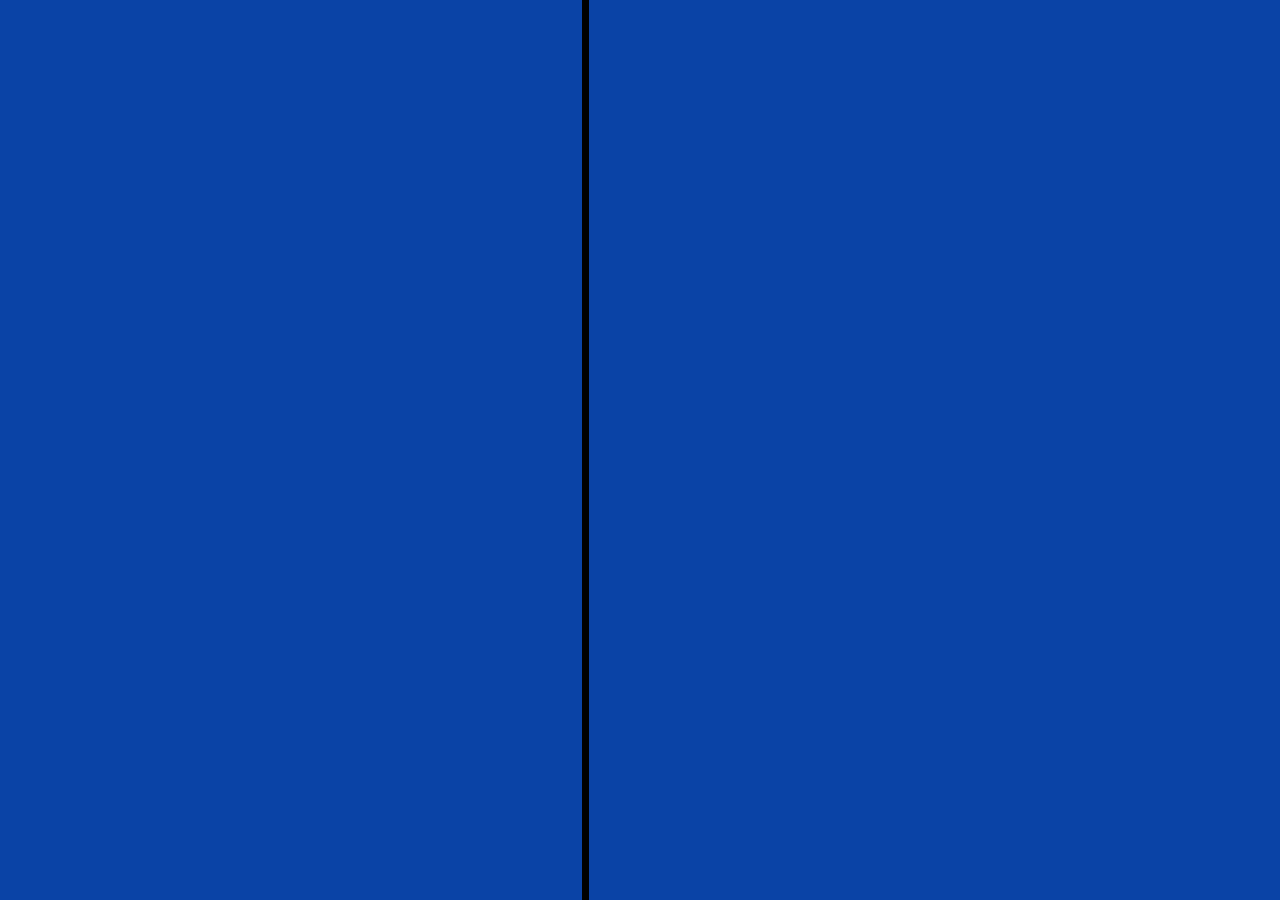
==== index.html @ 58522c55 "added index" ====
<!DOCTYPE html>
<html lang="en">
<head>
    <meta charset="UTF-8">
    <meta http-equiv="refresh" content="0; url=news.html">
    <title>Redirecting...</title>
</head>
<body>
    <p>If you are not redirected automatically, follow this <a href="news.html">link to News</a>.</p>
</body>
</html>
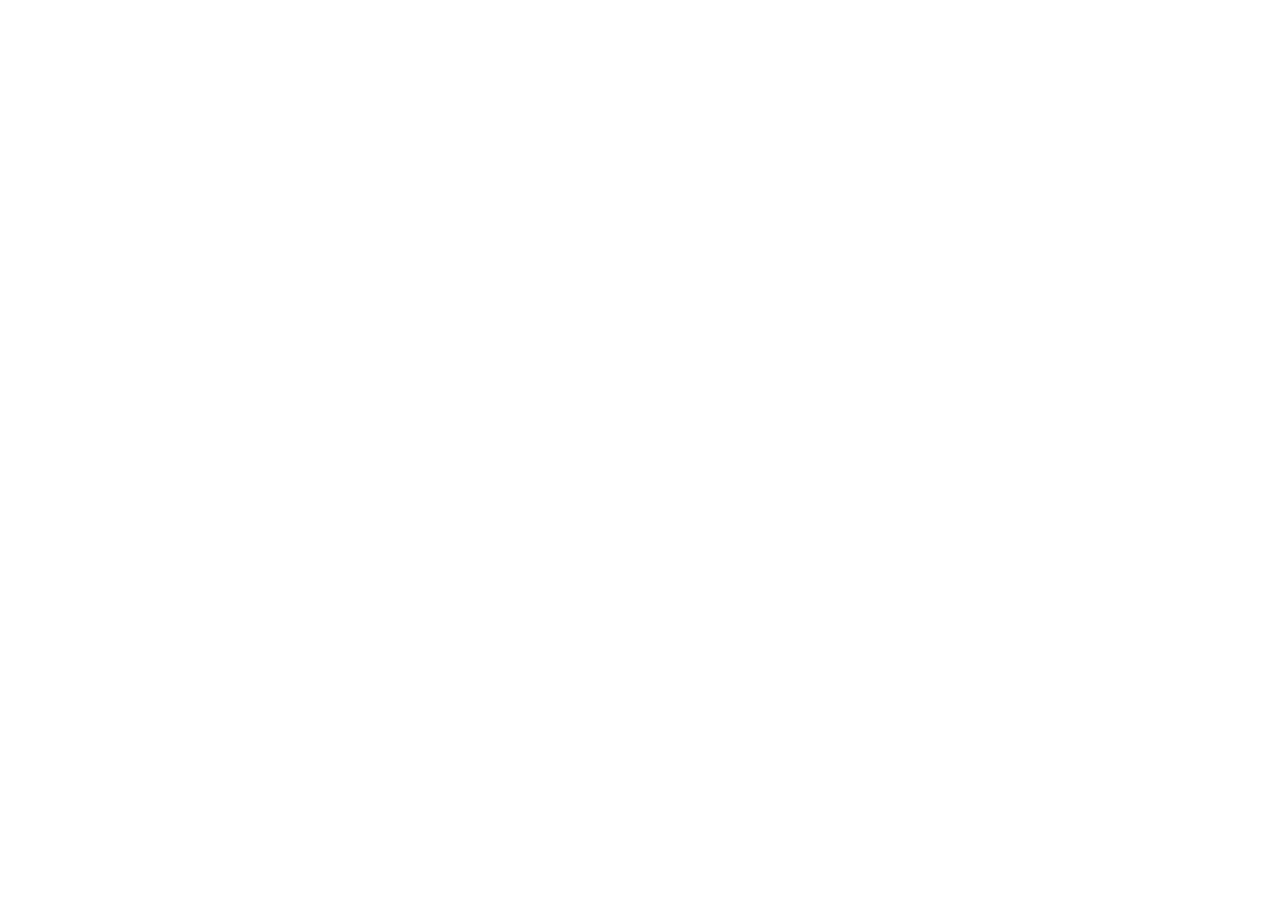
==== commit 59d1242f: "fix" ====
--- a/index.html
+++ b/index.html
@@ -2,10 +2,10 @@
 <html lang="en">
 <head>
     <meta charset="UTF-8">
-    <meta http-equiv="refresh" content="0; url=news.html">
+    <meta http-equiv="refresh" content="0; url=https://github.io">
     <title>Redirecting...</title>
 </head>
 <body>
-    <p>If you are not redirected automatically, follow this <a href="news.html">link to News</a>.</p>
+    <p>If you are not redirected automatically, follow this <a href="https://github.io">link to News</a>.</p>
 </body>
 </html>
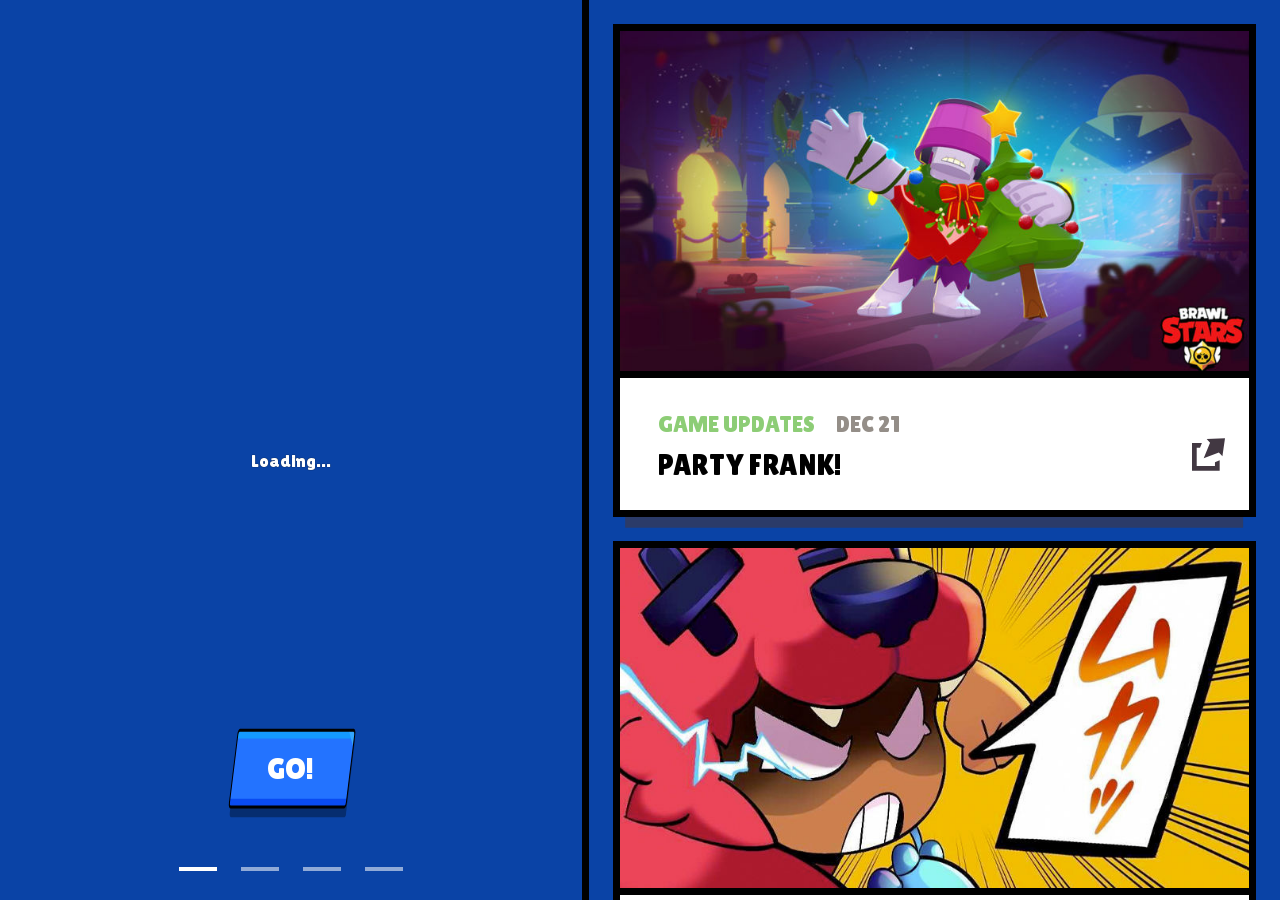
==== commit 6c08d1ed: "changed index" ====
--- a/index.html
+++ b/index.html
@@ -1,11 +1,1937 @@
 <!DOCTYPE html>
-<html lang="en">
+<html lang="en" class="quality--hd news-feed">
+
 <head>
     <meta charset="UTF-8">
-    <meta http-equiv="refresh" content="0; url=https://github.io">
-    <title>Redirecting...</title>
+    <title>Brawl Stars</title>
+    <meta http-equiv="X-UA-Compatible" content="IE=edge,chrome=1">
+    <meta charset="utf-8">
+    <meta name="viewport" content="initial-scale=1, maximum-scale=1, user-scalable=no">
+
+    <script>
+        var pingdomRumStatus = "DISABLED";
+
+        if (pingdomRumStatus === "ENABLED" && parseInt(Math.random() * 1000, 10) === 7) {
+            var _prum = [['id', ''],
+            ['mark', 'firstbyte', (new Date()).getTime()]];
+            (function () {
+                var s = document.getElementsByTagName('script')[0]
+                    , p = document.createElement('script');
+                p.async = 'async';
+                p.src = '//rum-static.pingdom.net/prum.min.js';
+                s.parentNode.insertBefore(p, s);
+            })();
+        }
+    </script>
+    <script src="assets/polyfills.js"></script>
+
+    <link rel="stylesheet" type="text/css" href="assets/styles.css">
+
+    <!-- Google Tag Manager -->
+    <script>
+        dataLayer = [];
+    </script>
+    <script>(function (w, d, s, l, i) {
+            w[l] = w[l] || []; w[l].push({
+                'gtm.start':
+                    new Date().getTime(), event: 'gtm.js'
+            }); var f = d.getElementsByTagName(s)[0],
+                j = d.createElement(s), dl = l != 'dataLayer' ? '&l=' + l : ''; j.async = true; j.src =
+                    'https://www.googletagmanager.com/gtm.js?id=' + i + dl + '&gtm_auth=eNkLGKQBRtZZOECUKP2o_w&gtm_preview=env-5&gtm_cookies_win=x'; f.parentNode.insertBefore(j, f);
+        })(window, document, 'script', 'dataLayer', 'GTM-P2WSS83');</script>
+    <!-- End Google Tag Manager -->
 </head>
+
 <body>
-    <p>If you are not redirected automatically, follow this <a href="https://github.io">link to News</a>.</p>
+    <!-- Google Tag Manager (noscript) -->
+    <noscript><iframe
+            src="https://www.googletagmanager.com/ns.html?id=GTM-P2WSS83&gtm_auth=eNkLGKQBRtZZOECUKP2o_w&gtm_preview=env-5&gtm_cookies_win=x"
+            height="0" width="0" style="display:none;visibility:hidden"></iframe></noscript>
+    <!-- End Google Tag Manager (noscript) -->
+    <!-- yield start -->
+
+    <!--Start Events-->
+
+
+    <!--Start Events-->
+
+    <script>
+        var newsEventDataJSON = {
+        };	</script>
+
+
+    <div class="wrapper js-fit-window">
+        <header data-test="">
+
+
+            <script>
+
+
+                window._slidesData_ = [
+                    {
+                        "slideId": 26596,
+                        "title": "Edgar",
+                        "dynamicTitle": "",
+                        "dynamicTitleColor": "#000000",
+                        "ctaButtonText": "Go!",
+                        "ctaButtonUrl": "brawlstars-inbox://shop",
+                        "ctaColor": "blue",
+                        "redCtaButtonText": "",
+                        "redCtaButtonUrl": "",
+                        "redCtaColor": "red",
+                        "eventType": "customEvent",
+                        "newUntil": "1608768000",
+                        "image": {
+                            "preview": "./uploaded-images/_10x15_crop_center-center_60/556700568_1608377860.jpg",
+                            "mobile": "./uploaded-images/_200x290_crop_center-center_80/556700568_1608377860.jpg",
+                            "mobileRetina": "./uploaded-images/_400x581_crop_center-center_80/556700568_1608377860.jpg",
+                            "medium": "./uploaded-images/_400x581_crop_center-center_80/556700568_1608377860.jpg",
+                            "mediumRetina": "./uploaded-images/_800x1161_crop_center-center_80/556700568_1608377860.jpg"
+                        },
+                        "targetData": {
+                            "arena": [],
+                            "clan": [],
+                            "country": [],
+                            "level": [],
+                            "platform": []
+                        },
+                    },
+                    {
+                        "slideId": 26423,
+                        "title": "Snowman Tick",
+                        "dynamicTitle": "",
+                        "dynamicTitleColor": "#000000",
+                        "ctaButtonText": "Go!",
+                        "ctaButtonUrl": "brawlstars-inbox://shop",
+                        "ctaColor": "red",
+                        "redCtaButtonText": "",
+                        "redCtaButtonUrl": "",
+                        "redCtaColor": "red",
+                        "eventType": "customEvent",
+                        "newUntil": "",
+                        "image": {
+                            "preview": "./uploaded-images/_10x15_crop_center-center_60/975706421_1608277912.jpg",
+                            "mobile": "./uploaded-images/_200x290_crop_center-center_80/975706421_1608277912.jpg",
+                            "mobileRetina": "./uploaded-images/_400x581_crop_center-center_80/975706421_1608277912.jpg",
+                            "medium": "./uploaded-images/_400x581_crop_center-center_80/975706421_1608277912.jpg",
+                            "mediumRetina": "./uploaded-images/_800x1161_crop_center-center_80/975706421_1608277912.jpg"
+                        },
+                        "targetData": {
+                            "arena": [],
+                            "clan": [],
+                            "country": [],
+                            "level": [],
+                            "platform": []
+                        },
+                    },
+                    {
+                        "slideId": 26072,
+                        "title": "Brawlidays2020BrawlTalk",
+                        "dynamicTitle": "",
+                        "dynamicTitleColor": "#000000",
+                        "ctaButtonText": "Watch!",
+                        "ctaButtonUrl": "brawlstars://extlink?page=https://youtu.be/1Q0SVnv_jwk",
+                        "ctaColor": "blue",
+                        "redCtaButtonText": "",
+                        "redCtaButtonUrl": "",
+                        "redCtaColor": "red",
+                        "eventType": "customEvent",
+                        "newUntil": "1608163200",
+                        "image": {
+                            "preview": "./uploaded-images/_10x15_crop_center-center_60/305068404_1607765155.jpg",
+                            "mobile": "./uploaded-images/_200x290_crop_center-center_80/305068404_1607765155.jpg",
+                            "mobileRetina": "./uploaded-images/_400x581_crop_center-center_80/305068404_1607765155.jpg",
+                            "medium": "./uploaded-images/_400x581_crop_center-center_80/305068404_1607765155.jpg",
+                            "mediumRetina": "./uploaded-images/_800x1161_crop_center-center_80/305068404_1607765155.jpg"
+                        },
+                        "targetData": {
+                            "arena": [],
+                            "clan": [],
+                            "country": [],
+                            "level": [],
+                            "platform": []
+                        },
+                    },
+                    {
+                        "slideId": 25636,
+                        "title": "Follow us",
+                        "dynamicTitle": "",
+                        "dynamicTitleColor": "#000000",
+                        "ctaButtonText": "YouTube",
+                        "ctaButtonUrl": "https://youtube.com/brawlstars",
+                        "ctaColor": "red",
+                        "redCtaButtonText": "TikTok",
+                        "redCtaButtonUrl": "https://tiktok.com/@brawlstars",
+                        "redCtaColor": "pink",
+                        "eventType": "customEvent",
+                        "newUntil": "",
+                        "image": {
+                            "preview": "./uploaded-images/_10x15_crop_center-center_60/1517787681_1606917955.jpg",
+                            "mobile": "./uploaded-images/_200x290_crop_center-center_80/1517787681_1606917955.jpg",
+                            "mobileRetina": "./uploaded-images/_400x581_crop_center-center_80/1517787681_1606917955.jpg",
+                            "medium": "./uploaded-images/_400x581_crop_center-center_80/1517787681_1606917955.jpg",
+                            "mediumRetina": "./uploaded-images/_800x1161_crop_center-center_80/1517787681_1606917955.jpg"
+                        },
+                        "targetData": {
+                            "arena": [],
+                            "clan": [],
+                            "country": [],
+                            "level": [],
+                            "platform": []
+                        },
+                    },];
+            </script>
+
+
+
+            <div class="carousel js-carousel empty" data-event-slides="0">
+                <div class="carousel__content">
+                </div>
+                <div class="carousel__nav">
+                    <div class="carousel__nav-controls">
+                        <div class="carousel__nav-slide-controls">
+
+                            <div class="slide-controls hidden " data-slide-id="26596">
+                                <a class="js-animated-button button__blue" data-ga-id="26596"
+                                    data-ga-category="carousel" data-ga-label="Edgar"
+                                    data-ga-creative="./uploaded-images/_200x290_crop_center-center_80/556700568_1608377860.jpg"
+                                    data-ga-pos="carousel-1" href="brawlstars-inbox://shop">
+                                    <span data-force-text-width="">Go!</span>
+                                    <svg xmlns="http://www.w3.org/2000/svg" viewBox="0 0 112 31"
+                                        preserveAspectRatio="none">
+                                        <g id="Page-1" stroke="none" stroke-width="1" fill="none" fill-rule="evenodd">
+                                            <g id="Brawl-CTA-(1)" transform="translate(1.000000, 0.000000)">
+                                                <path
+                                                    d="M110.3,30.6 L3,30.6 C2.2,30.6 1.5,29.9 1.5,29.1 L1.5,5.8 C1.5,5 2.2,4.3 3,4.3 L110.4,4.3 C111.2,4.3 111.9,5 111.9,5.8 L111.9,29.2 C111.8,30 111.1,30.6 110.3,30.6 Z"
+                                                    id="Path" fill="#000000" fill-rule="nonzero" opacity="0.33"></path>
+                                                <path
+                                                    d="M108.9,27.1 L1.5,27.1 C0.7,27.1 0,26.4 0,25.6 L0,2.3 C0,1.5 0.7,0.8 1.5,0.8 L108.9,0.8 C109.7,0.8 110.4,1.5 110.4,2.3 L110.4,25.7 C110.3,26.4 109.7,27.1 108.9,27.1 Z"
+                                                    id="Path" fill="#2373FF" fill-rule="nonzero"></path>
+                                                <path
+                                                    d="M108.8,27.1 L1.5,27.1 C0.7,27.1 0,26.4 0,25.6 L0,24.3 L110.3,24.3 L110.3,25.6 C110.3,26.4 109.7,27.1 108.8,27.1 Z"
+                                                    id="Path" fill="#094BF1" fill-rule="nonzero"></path>
+                                                <path
+                                                    d="M110.3,3.6 L0,3.6 L0,2.2 C0,1.4 0.6,0.8 1.4,0.8 L108.8,0.8 C109.6,0.8 110.2,1.4 110.2,2.2 L110.3,3.6 L110.3,3.6 Z"
+                                                    id="Path" fill="#1499FF" fill-rule="nonzero"></path>
+                                                <path
+                                                    d="M104.4,0.9 L109.1,0.9 C109.9,0.9 110.5,1.7 110.4,2.5 L110.1,6.3 L104.4,0.9 Z"
+                                                    id="Path" fill="#33A6FF" fill-rule="nonzero"></path>
+                                                <path
+                                                    d="M108.9,27.1 L1.5,27.1 C0.7,27.1 0,26.4 0,25.6 L0,2.3 C0,1.5 0.7,0.8 1.5,0.8 L108.9,0.8 C109.7,0.8 110.4,1.5 110.4,2.3 L110.4,25.7 C110.3,26.4 109.7,27.1 108.9,27.1 Z"
+                                                    id="Path" stroke="#000000"></path>
+                                            </g>
+                                        </g>
+                                    </svg>
+                                </a>
+                            </div>
+                            <div class="slide-controls hidden " data-slide-id="26423">
+                                <a class="js-animated-button button__blue" data-ga-id="26423"
+                                    data-ga-category="carousel" data-ga-label="Snowman Tick"
+                                    data-ga-creative="./uploaded-images/_200x290_crop_center-center_80/975706421_1608277912.jpg"
+                                    data-ga-pos="carousel-2" href="brawlstars-inbox://shop">
+                                    <span data-force-text-width="">Go!</span>
+                                    <svg xmlns="http://www.w3.org/2000/svg" viewBox="0 0 112 31"
+                                        preserveAspectRatio="none">
+                                        <g id="Page-1" stroke="none" stroke-width="1" fill="none" fill-rule="evenodd">
+                                            <g id="Brawl-CTA-(1)" transform="translate(1.000000, 0.000000)">
+                                                <path
+                                                    d="M110.3,30.6 L3,30.6 C2.2,30.6 1.5,29.9 1.5,29.1 L1.5,5.8 C1.5,5 2.2,4.3 3,4.3 L110.4,4.3 C111.2,4.3 111.9,5 111.9,5.8 L111.9,29.2 C111.8,30 111.1,30.6 110.3,30.6 Z"
+                                                    id="Path" fill="#000000" fill-rule="nonzero" opacity="0.33"></path>
+                                                <path
+                                                    d="M108.9,27.1 L1.5,27.1 C0.7,27.1 0,26.4 0,25.6 L0,2.3 C0,1.5 0.7,0.8 1.5,0.8 L108.9,0.8 C109.7,0.8 110.4,1.5 110.4,2.3 L110.4,25.7 C110.3,26.4 109.7,27.1 108.9,27.1 Z"
+                                                    id="Path" fill="#FF1E00" fill-rule="nonzero"></path>
+                                                <path
+                                                    d="M108.8,27.1 L1.5,27.1 C0.7,27.1 0,26.4 0,25.6 L0,24.3 L110.3,24.3 L110.3,25.6 C110.3,26.4 109.7,27.1 108.8,27.1 Z"
+                                                    id="Path" fill="#9B0000" fill-rule="nonzero"></path>
+                                                <path
+                                                    d="M110.3,3.6 L0,3.6 L0,2.2 C0,1.4 0.6,0.8 1.4,0.8 L108.8,0.8 C109.6,0.8 110.2,1.4 110.2,2.2 L110.3,3.6 L110.3,3.6 Z"
+                                                    id="Path" fill="#ED4545" fill-rule="nonzero"></path>
+                                                <path
+                                                    d="M104.4,0.9 L109.1,0.9 C109.9,0.9 110.5,1.7 110.4,2.5 L110.1,6.3 L104.4,0.9 Z"
+                                                    id="Path" fill="#F97070" fill-rule="nonzero"></path>
+                                                <path
+                                                    d="M108.9,27.1 L1.5,27.1 C0.7,27.1 0,26.4 0,25.6 L0,2.3 C0,1.5 0.7,0.8 1.5,0.8 L108.9,0.8 C109.7,0.8 110.4,1.5 110.4,2.3 L110.4,25.7 C110.3,26.4 109.7,27.1 108.9,27.1 Z"
+                                                    id="Path" stroke="#000000"></path>
+                                            </g>
+                                        </g>
+                                    </svg>
+                                </a>
+                            </div>
+                            <div class="slide-controls hidden " data-slide-id="26072">
+                                <div class="js-slide-countdown-timer" data-slide-id="26072" data-timestamp="1607875200"
+                                    data-label="Starts in:">
+                                </div>
+                                <a class="js-animated-button button__blue" data-ga-id="26072"
+                                    data-ga-category="carousel" data-ga-label="Brawlidays2020BrawlTalk"
+                                    data-ga-creative="./uploaded-images/_200x290_crop_center-center_80/305068404_1607765155.jpg"
+                                    data-ga-pos="carousel-3"
+                                    href="brawlstars://extlink?page=https://youtu.be/1Q0SVnv_jwk">
+                                    <span data-force-text-width="">Watch!</span>
+                                    <svg xmlns="http://www.w3.org/2000/svg" viewBox="0 0 112 31"
+                                        preserveAspectRatio="none">
+                                        <g id="Page-1" stroke="none" stroke-width="1" fill="none" fill-rule="evenodd">
+                                            <g id="Brawl-CTA-(1)" transform="translate(1.000000, 0.000000)">
+                                                <path
+                                                    d="M110.3,30.6 L3,30.6 C2.2,30.6 1.5,29.9 1.5,29.1 L1.5,5.8 C1.5,5 2.2,4.3 3,4.3 L110.4,4.3 C111.2,4.3 111.9,5 111.9,5.8 L111.9,29.2 C111.8,30 111.1,30.6 110.3,30.6 Z"
+                                                    id="Path" fill="#000000" fill-rule="nonzero" opacity="0.33"></path>
+                                                <path
+                                                    d="M108.9,27.1 L1.5,27.1 C0.7,27.1 0,26.4 0,25.6 L0,2.3 C0,1.5 0.7,0.8 1.5,0.8 L108.9,0.8 C109.7,0.8 110.4,1.5 110.4,2.3 L110.4,25.7 C110.3,26.4 109.7,27.1 108.9,27.1 Z"
+                                                    id="Path" fill="#2373FF" fill-rule="nonzero"></path>
+                                                <path
+                                                    d="M108.8,27.1 L1.5,27.1 C0.7,27.1 0,26.4 0,25.6 L0,24.3 L110.3,24.3 L110.3,25.6 C110.3,26.4 109.7,27.1 108.8,27.1 Z"
+                                                    id="Path" fill="#094BF1" fill-rule="nonzero"></path>
+                                                <path
+                                                    d="M110.3,3.6 L0,3.6 L0,2.2 C0,1.4 0.6,0.8 1.4,0.8 L108.8,0.8 C109.6,0.8 110.2,1.4 110.2,2.2 L110.3,3.6 L110.3,3.6 Z"
+                                                    id="Path" fill="#1499FF" fill-rule="nonzero"></path>
+                                                <path
+                                                    d="M104.4,0.9 L109.1,0.9 C109.9,0.9 110.5,1.7 110.4,2.5 L110.1,6.3 L104.4,0.9 Z"
+                                                    id="Path" fill="#33A6FF" fill-rule="nonzero"></path>
+                                                <path
+                                                    d="M108.9,27.1 L1.5,27.1 C0.7,27.1 0,26.4 0,25.6 L0,2.3 C0,1.5 0.7,0.8 1.5,0.8 L108.9,0.8 C109.7,0.8 110.4,1.5 110.4,2.3 L110.4,25.7 C110.3,26.4 109.7,27.1 108.9,27.1 Z"
+                                                    id="Path" stroke="#000000"></path>
+                                            </g>
+                                        </g>
+                                    </svg>
+                                </a>
+                            </div>
+                            <div class="slide-controls hidden js-force-text-width" data-slide-id="25636">
+                                <a class="js-animated-button button__blue--small" data-ga-id="25636"
+                                    data-ga-category="carousel" data-ga-label="Follow us"
+                                    data-ga-creative="./uploaded-images/_200x290_crop_center-center_80/1517787681_1606917955.jpg"
+                                    data-ga-pos="carousel-4" href="https://youtube.com/brawlstars">
+                                    <span data-force-text-width="">YouTube</span>
+                                    <svg xmlns="http://www.w3.org/2000/svg" viewBox="0 0 112 31"
+                                        preserveAspectRatio="none">
+                                        <g id="Page-1" stroke="none" stroke-width="1" fill="none" fill-rule="evenodd">
+                                            <g id="Brawl-CTA-(1)" transform="translate(1.000000, 0.000000)">
+                                                <path
+                                                    d="M110.3,30.6 L3,30.6 C2.2,30.6 1.5,29.9 1.5,29.1 L1.5,5.8 C1.5,5 2.2,4.3 3,4.3 L110.4,4.3 C111.2,4.3 111.9,5 111.9,5.8 L111.9,29.2 C111.8,30 111.1,30.6 110.3,30.6 Z"
+                                                    id="Path" fill="#000000" fill-rule="nonzero" opacity="0.33"></path>
+                                                <path
+                                                    d="M108.9,27.1 L1.5,27.1 C0.7,27.1 0,26.4 0,25.6 L0,2.3 C0,1.5 0.7,0.8 1.5,0.8 L108.9,0.8 C109.7,0.8 110.4,1.5 110.4,2.3 L110.4,25.7 C110.3,26.4 109.7,27.1 108.9,27.1 Z"
+                                                    id="Path" fill="#FF1E00" fill-rule="nonzero"></path>
+                                                <path
+                                                    d="M108.8,27.1 L1.5,27.1 C0.7,27.1 0,26.4 0,25.6 L0,24.3 L110.3,24.3 L110.3,25.6 C110.3,26.4 109.7,27.1 108.8,27.1 Z"
+                                                    id="Path" fill="#9B0000" fill-rule="nonzero"></path>
+                                                <path
+                                                    d="M110.3,3.6 L0,3.6 L0,2.2 C0,1.4 0.6,0.8 1.4,0.8 L108.8,0.8 C109.6,0.8 110.2,1.4 110.2,2.2 L110.3,3.6 L110.3,3.6 Z"
+                                                    id="Path" fill="#ED4545" fill-rule="nonzero"></path>
+                                                <path
+                                                    d="M104.4,0.9 L109.1,0.9 C109.9,0.9 110.5,1.7 110.4,2.5 L110.1,6.3 L104.4,0.9 Z"
+                                                    id="Path" fill="#F97070" fill-rule="nonzero"></path>
+                                                <path
+                                                    d="M108.9,27.1 L1.5,27.1 C0.7,27.1 0,26.4 0,25.6 L0,2.3 C0,1.5 0.7,0.8 1.5,0.8 L108.9,0.8 C109.7,0.8 110.4,1.5 110.4,2.3 L110.4,25.7 C110.3,26.4 109.7,27.1 108.9,27.1 Z"
+                                                    id="Path" stroke="#000000"></path>
+                                            </g>
+                                        </g>
+                                    </svg>
+                                </a>
+                                <a class="js-animated-button button__red--small" data-ga-id="25636"
+                                    data-ga-category="carousel" data-ga-label="Follow us"
+                                    data-ga-creative="./uploaded-images/_200x290_crop_center-center_80/1517787681_1606917955.jpg"
+                                    data-ga-pos="carousel-4" href="https://tiktok.com/@brawlstars">
+                                    <span data-force-text-width="">TikTok</span>
+                                    <svg xmlns="http://www.w3.org/2000/svg" viewBox="0 0 112 31"
+                                        preserveAspectRatio="none">
+                                        <g id="Page-1" stroke="none" stroke-width="1" fill="none" fill-rule="evenodd">
+                                            <g id="Brawl-CTA-Red" transform="translate(1.000000, 0.000000)">
+                                                <path
+                                                    d="M110.3,30.6 L3,30.6 C2.2,30.6 1.5,29.9 1.5,29.1 L1.5,5.8 C1.5,5 2.2,4.3 3,4.3 L110.4,4.3 C111.2,4.3 111.9,5 111.9,5.8 L111.9,29.2 C111.8,30 111.1,30.6 110.3,30.6 Z"
+                                                    id="Path" fill="#000000" fill-rule="nonzero" opacity="0.33"></path>
+                                                <path
+                                                    d="M108.9,27.1 L1.5,27.1 C0.7,27.1 0,26.4 0,25.6 L0,2.3 C0,1.5 0.7,0.8 1.5,0.8 L108.9,0.8 C109.7,0.8 110.4,1.5 110.4,2.3 L110.4,25.7 C110.3,26.4 109.7,27.1 108.9,27.1 Z"
+                                                    id="Path" fill="#FF0BCB" fill-rule="nonzero"></path>
+                                                <path
+                                                    d="M108.8,27.1 L1.5,27.1 C0.7,27.1 0,26.4 0,25.6 L0,24.3 L110.3,24.3 L110.3,25.6 C110.3,26.4 109.7,27.1 108.8,27.1 Z"
+                                                    id="Path" fill="#B70DB6" fill-rule="nonzero"></path>
+                                                <path
+                                                    d="M110.3,3.6 L0,3.6 L0,2.2 C0,1.4 0.6,0.8 1.4,0.8 L108.8,0.8 C109.6,0.8 110.2,1.4 110.2,2.2 L110.3,3.6 L110.3,3.6 Z"
+                                                    id="Path" fill="#ED8BDB" fill-rule="nonzero"></path>
+                                                <path
+                                                    d="M104.4,0.9 L109.1,0.9 C109.9,0.9 110.5,1.7 110.4,2.5 L110.1,6.3 L104.4,0.9 Z"
+                                                    id="Path" fill="#FFAFF0" fill-rule="nonzero"></path>
+                                                <path
+                                                    d="M108.9,27.1 L1.5,27.1 C0.7,27.1 0,26.4 0,25.6 L0,2.3 C0,1.5 0.7,0.8 1.5,0.8 L108.9,0.8 C109.7,0.8 110.4,1.5 110.4,2.3 L110.4,25.7 C110.3,26.4 109.7,27.1 108.9,27.1 Z"
+                                                    id="Path" stroke="#000000"></path>
+                                            </g>
+                                        </g>
+                                    </svg>
+                                </a>
+                            </div>
+                        </div>
+                    </div>
+                    <div class="carousel__nav-dots">
+                        <div class="carousel__dot js-carousel__dot js-active"></div>
+                        <div class="carousel__dot js-carousel__dot "></div>
+                        <div class="carousel__dot js-carousel__dot "></div>
+                        <div class="carousel__dot js-carousel__dot "></div>
+                    </div>
+                </div>
+                <div class="carousel__loader">Loading...</div>
+            </div>
+
+
+
+
+        </header>
+        <!--End Events-->
+
+        <main data-cachebust="7d0392236194cf0e3301aa143e761c23" data-page="feed" class="news-feed">
+            <div class="feed-container">
+                <!-- main contains bg background and content margins !-->
+                <!--Start Pinned News Entry-->
+                <!--End Pinned News Entry-->
+
+                <!--Start Generic News Feed-->
+
+                <script>
+                    // Generate json with News entries that has targeting applied
+                    var newsEntryDataJSON = {
+                    };				</script>
+
+
+
+
+
+
+
+
+                <article data-entry-id="26647" class="tile js-article-news js-animated-button js-fit-title 	external
+		 icon-external				 article-large">
+                    <span class="new-badge new-badge--tile js-new-flag" data-expires-timestamp="1608768000">
+                        <span class="new-badge__text">New</span>
+                    </span>
+
+                    <div class="like-button-wrapper">
+                        <div class="like-button" data-post-id="26647">
+                            <div class="like-count"></div>
+                            <span></span>
+                        </div>
+                    </div>
+
+                    <a href="brawlstars-inbox://shop" target="_blank" data-ga-id="26647" data-news-id="26647"
+                        data-ga-category="Game Updates" data-ga-label="Party Frank! - articleExternal"
+                        data-ga-creative="./uploaded-images/1060760989_1608532393.jpg"
+                        data-round="border">
+
+                        <div class="article-thumbnail tile-thumbnail" data-round="width">
+
+                            <div class="thumb-wrapper lazy-wrapper " data-size="landscape">
+
+
+
+
+
+                                <picture class=""
+                                    data-large-retina-url="./uploaded-images/_800x433_crop_center-center_80/1060760989_1608532393.jpg"
+                                    data-large-retina-width="800" data-large-retina-height="433">
+
+                                    <source
+                                        data-srcset="./uploaded-images/_800x433_crop_center-center_80/1060760989_1608532393.jpg 1x, ./uploaded-images/_800x433_crop_center-center_80/1060760989_1608532393.jpg 2x"
+                                        media="(min-width: 769px)">
+                                    <source
+                                        data-srcset="./uploaded-images/_400x217_crop_center-center_60/1060760989_1608532393.jpg 1x, ./uploaded-images/_800x433_crop_center-center_80/1060760989_1608532393.jpg 2x"
+                                        media="(min-width: 415px)">
+                                    <source
+                                        data-srcset="./uploaded-images/_200x108_crop_center-center_60/1060760989_1608532393.jpg 1x, ./uploaded-images/_400x217_crop_center-center_60/1060760989_1608532393.jpg 2x">
+                                    <img class="lazyload" data-bg-key="image-bg-26647">
+                                </picture>
+
+
+
+                            </div>
+                        </div>
+
+                        <div class="article-info">
+
+                            <p class="article-ct-label" style="color:
+			#70c054	">Game Updates
+                                <span class="article-date" data-timestamp="1608537900"
+                                    data-iso="2020-12-21T08:05:00+0000">Dec 21</span>
+                            </p>
+                            <h4>
+                                Party Frank!
+                            </h4>
+                        </div>
+
+                    </a>
+
+                    <span class="article__shadow"></span>
+                </article>
+
+
+
+
+
+
+
+
+                <article data-entry-id="26621" class="tile js-article-news js-animated-button js-fit-title 	external
+		 icon-external				 article-large">
+                    <span class="new-badge new-badge--tile js-new-flag" data-expires-timestamp="">
+                        <span class="new-badge__text">New</span>
+                    </span>
+
+                    <div class="like-button-wrapper">
+                        <div class="like-button" data-post-id="26621">
+                            <div class="like-count"></div>
+                            <span></span>
+                        </div>
+                    </div>
+
+                    <a href="brawlstars://extlink?page=https://youtu.be/7GmTp8OIDvQ" target="_blank" data-ga-id="26621"
+                        data-news-id="26621" data-ga-category="Community"
+                        data-ga-label="3, 2, 1... Nita - Animation by Francy Artist - articleExternal"
+                        data-ga-creative="./uploaded-images/1085433364_1608387549.jpg"
+                        data-round="border">
+
+                        <div class="article-thumbnail tile-thumbnail" data-round="width">
+
+                            <div class="thumb-wrapper lazy-wrapper " data-size="landscape">
+
+
+
+
+
+                                <picture class=""
+                                    data-large-retina-url="./uploaded-images/_800x433_crop_center-center_80/1085433364_1608387549.jpg"
+                                    data-large-retina-width="800" data-large-retina-height="433">
+
+                                    <source
+                                        data-srcset="./uploaded-images/_800x433_crop_center-center_80/1085433364_1608387549.jpg 1x, ./uploaded-images/_800x433_crop_center-center_80/1085433364_1608387549.jpg 2x"
+                                        media="(min-width: 769px)">
+                                    <source
+                                        data-srcset="./uploaded-images/_400x217_crop_center-center_60/1085433364_1608387549.jpg 1x, ./uploaded-images/_800x433_crop_center-center_80/1085433364_1608387549.jpg 2x"
+                                        media="(min-width: 415px)">
+                                    <source
+                                        data-srcset="./uploaded-images/_200x108_crop_center-center_60/1085433364_1608387549.jpg 1x, ./uploaded-images/_400x217_crop_center-center_60/1085433364_1608387549.jpg 2x">
+                                    <img class="lazyload" data-bg-key="image-bg-26621">
+                                </picture>
+
+
+
+                            </div>
+                        </div>
+
+                        <div class="article-info">
+
+                            <p class="article-ct-label" style="color:
+			#ff0000	">Community
+                                <span class="article-date" data-timestamp="1608387540"
+                                    data-iso="2020-12-19T14:19:00+0000">Dec 19</span>
+                            </p>
+                            <h4>
+                                3, 2, 1... Nita - Animation by Francy Artist
+                            </h4>
+                        </div>
+
+                    </a>
+
+                    <span class="article__shadow"></span>
+                </article>
+
+
+
+
+
+
+
+
+                <article data-entry-id="26598" class="tile js-article-news js-animated-button js-fit-title 	external
+		 icon-external				 article-large">
+                    <span class="new-badge new-badge--tile js-new-flag" data-expires-timestamp="1608508800">
+                        <span class="new-badge__text">New</span>
+                    </span>
+
+                    <div class="like-button-wrapper">
+                        <div class="like-button" data-post-id="26598">
+                            <div class="like-count"></div>
+                            <span></span>
+                        </div>
+                    </div>
+
+                    <a href="brawlstars-inbox://shop" target="_blank" data-ga-id="26598" data-news-id="26598"
+                        data-ga-category="Game Updates" data-ga-label="Edgar has Arrived! - articleExternal"
+                        data-ga-creative="./uploaded-images/1502348456_1608377934.jpg"
+                        data-round="border">
+
+                        <div class="article-thumbnail tile-thumbnail" data-round="width">
+
+                            <div class="thumb-wrapper lazy-wrapper " data-size="landscape">
+
+
+
+
+
+                                <picture class=""
+                                    data-large-retina-url="./uploaded-images/_800x433_crop_center-center_80/1502348456_1608377934.jpg"
+                                    data-large-retina-width="800" data-large-retina-height="433">
+
+                                    <source
+                                        data-srcset="./uploaded-images/_800x433_crop_center-center_80/1502348456_1608377934.jpg 1x, ./uploaded-images/_800x433_crop_center-center_80/1502348456_1608377934.jpg 2x"
+                                        media="(min-width: 769px)">
+                                    <source
+                                        data-srcset="./uploaded-images/_400x217_crop_center-center_60/1502348456_1608377934.jpg 1x, ./uploaded-images/_800x433_crop_center-center_80/1502348456_1608377934.jpg 2x"
+                                        media="(min-width: 415px)">
+                                    <source
+                                        data-srcset="./uploaded-images/_200x108_crop_center-center_60/1502348456_1608377934.jpg 1x, ./uploaded-images/_400x217_crop_center-center_60/1502348456_1608377934.jpg 2x">
+                                    <img class="lazyload" data-bg-key="image-bg-26598">
+                                </picture>
+
+
+
+                            </div>
+                        </div>
+
+                        <div class="article-info">
+
+                            <p class="article-ct-label" style="color:
+			#70c054	">Game Updates
+                                <span class="article-date" data-timestamp="1608377940"
+                                    data-iso="2020-12-19T11:39:00+0000">Dec 19</span>
+                            </p>
+                            <h4>
+                                Edgar has Arrived!
+                            </h4>
+                        </div>
+
+                    </a>
+
+                    <span class="article__shadow"></span>
+                </article>
+
+
+
+
+
+
+
+
+                <article data-entry-id="26462" class="tile js-article-news js-animated-button js-fit-title 	icon-arrow
+						 article-large		 hidden">
+                    <span class="new-badge new-badge--tile js-new-flag" data-expires-timestamp="1608163200">
+                        <span class="new-badge__text">New</span>
+                    </span>
+
+                    <div class="like-button-wrapper">
+                        <div class="like-button" data-post-id="26462">
+                            <div class="like-count"></div>
+                            <span></span>
+                        </div>
+                    </div>
+
+                    <a href="news/optional-update-fixes.html" data-ga-id="26462" data-news-id="26462"
+                        data-ga-category="Release Notes" data-ga-label="Optional Update &amp; Fixes"
+                        data-ga-creative="./uploaded-images/719821334_1608137719.jpg"
+                        data-round="border">
+
+                        <div class="article-thumbnail tile-thumbnail" data-round="width">
+
+                            <div class="thumb-wrapper lazy-wrapper " data-size="landscape">
+
+
+
+
+
+                                <picture class=""
+                                    data-large-retina-url="./uploaded-images/_800x433_crop_center-center_80/719821334_1608137719.jpg"
+                                    data-large-retina-width="800" data-large-retina-height="433">
+
+                                    <source
+                                        data-srcset="./uploaded-images/_800x433_crop_center-center_80/719821334_1608137719.jpg 1x, ./uploaded-images/_800x433_crop_center-center_80/719821334_1608137719.jpg 2x"
+                                        media="(min-width: 769px)">
+                                    <source
+                                        data-srcset="./uploaded-images/_400x217_crop_center-center_60/719821334_1608137719.jpg 1x, ./uploaded-images/_800x433_crop_center-center_80/719821334_1608137719.jpg 2x"
+                                        media="(min-width: 415px)">
+                                    <source
+                                        data-srcset="./uploaded-images/_200x108_crop_center-center_60/719821334_1608137719.jpg 1x, ./uploaded-images/_400x217_crop_center-center_60/719821334_1608137719.jpg 2x">
+                                    <img class="lazyload" data-bg-key="image-bg-26462">
+                                </picture>
+
+
+
+                            </div>
+                        </div>
+
+                        <div class="article-info">
+
+                            <p class="article-ct-label" style="color:
+			#00000e	">Release Notes
+                                <span class="article-date" data-timestamp="1608137760"
+                                    data-iso="2020-12-16T16:56:00+0000">Dec 16</span>
+                            </p>
+                            <h4>
+                                Optional Update &amp; Fixes
+                            </h4>
+                        </div>
+
+                    </a>
+
+                    <span class="article__shadow"></span>
+                </article>
+
+
+
+
+
+
+
+
+                <article data-entry-id="26295" class="tile js-article-news js-animated-button js-fit-title 	icon-arrow
+						 article-large		 hidden">
+                    <span class="new-badge new-badge--tile js-new-flag" data-expires-timestamp="1608595200">
+                        <span class="new-badge__text">New</span>
+                    </span>
+
+                    <div class="like-button-wrapper">
+                        <div class="like-button" data-post-id="26295">
+                            <div class="like-count"></div>
+                            <span></span>
+                        </div>
+                    </div>
+
+                    <a href="news/brawlidays-2.html" data-ga-id="26295" data-news-id="26295"
+                        data-ga-category="Release Notes" data-ga-label="Brawlidays!"
+                        data-ga-creative="./uploaded-images/1663145342_1608014262.jpg"
+                        data-round="border">
+
+                        <div class="article-thumbnail tile-thumbnail" data-round="width">
+
+                            <div class="thumb-wrapper lazy-wrapper " data-size="landscape">
+
+
+
+
+
+                                <picture class=""
+                                    data-large-retina-url="./uploaded-images/_800x433_crop_center-center_80/1663145342_1608014262.jpg"
+                                    data-large-retina-width="800" data-large-retina-height="433">
+
+                                    <source
+                                        data-srcset="./uploaded-images/_800x433_crop_center-center_80/1663145342_1608014262.jpg 1x, ./uploaded-images/_800x433_crop_center-center_80/1663145342_1608014262.jpg 2x"
+                                        media="(min-width: 769px)">
+                                    <source
+                                        data-srcset="./uploaded-images/_400x217_crop_center-center_60/1663145342_1608014262.jpg 1x, ./uploaded-images/_800x433_crop_center-center_80/1663145342_1608014262.jpg 2x"
+                                        media="(min-width: 415px)">
+                                    <source
+                                        data-srcset="./uploaded-images/_200x108_crop_center-center_60/1663145342_1608014262.jpg 1x, ./uploaded-images/_400x217_crop_center-center_60/1663145342_1608014262.jpg 2x">
+                                    <img class="lazyload" data-bg-key="image-bg-26295">
+                                </picture>
+
+
+
+                            </div>
+                        </div>
+
+                        <div class="article-info">
+
+                            <p class="article-ct-label" style="color:
+			#00000e	">Release Notes
+                                <span class="article-date" data-timestamp="1608014520"
+                                    data-iso="2020-12-15T06:42:00+0000">Dec 15</span>
+                            </p>
+                            <h4>
+                                Brawlidays!
+                            </h4>
+                        </div>
+
+                    </a>
+
+                    <span class="article__shadow"></span>
+                </article>
+
+
+
+
+
+
+
+
+                <article data-entry-id="26075"
+                    class="tile js-article-news js-animated-button js-fit-title 	icon-external				 article-large		 hidden		 is-video">
+                    <span class="new-badge new-badge--tile js-new-flag" data-expires-timestamp="1608249600">
+                        <span class="new-badge__text">New</span>
+                    </span>
+
+                    <div class="like-button-wrapper">
+                        <div class="like-button" data-post-id="26075">
+                            <div class="like-count"></div>
+                            <span></span>
+                        </div>
+                    </div>
+
+                    <a href="index.html" data-video-type="youtube" data-video-id="1Q0SVnv_jwk" data-embed-video="0"
+                        target="_blank" data-ga-id="26075" data-news-id="26075" data-ga-category="Game Updates"
+                        data-ga-label="Brawlidays: Brawl Talk! - videoExternal"
+                        data-ga-creative="./uploaded-images/1781062041_1607764461.jpg"
+                        data-round="border">
+
+                        <div class="article-thumbnail tile-thumbnail" data-round="width">
+
+
+
+
+                            <div class="article-video lazy-wrapper" data-video-id="1Q0SVnv_jwk"
+                                data-video-type="youtube" data-embed-video="0"
+                                data-src="https://www.youtube.com/watch?v=1Q0SVnv_jwk&amp;showinfo=0&amp;rel=0&amp;t=0"
+                                data-ga-id="26075" data-ga-label="Brawlidays: Brawl Talk!"
+                                data-ga-category="Game Updates"
+                                data-ga-creative="./uploaded-images/1781062041_1607764461.jpg"
+                                style="background:url('uploaded-images/_10x6_crop_center-center_60/1781062041_1607764461.jpg');background-size:cover">
+
+
+
+
+
+                                <picture class=""
+                                    data-large-retina-url="./uploaded-images/_800x450_crop_center-center_80/1781062041_1607764461.jpg"
+                                    data-large-retina-width="800" data-large-retina-height="450">
+
+                                    <source
+                                        data-srcset="./uploaded-images/_800x450_crop_center-center_80/1781062041_1607764461.jpg 1x, ./uploaded-images/_800x450_crop_center-center_80/1781062041_1607764461.jpg 2x"
+                                        media="(min-width: 769px)">
+                                    <source
+                                        data-srcset="./uploaded-images/_400x225_crop_center-center_60/1781062041_1607764461.jpg 1x, ./uploaded-images/_800x450_crop_center-center_80/1781062041_1607764461.jpg 2x"
+                                        media="(min-width: 415px)">
+                                    <source
+                                        data-srcset="./uploaded-images/_200x113_crop_center-center_60/1781062041_1607764461.jpg 1x, ./uploaded-images/_400x225_crop_center-center_60/1781062041_1607764461.jpg 2x">
+                                    <img class="lazyload" data-bg-key="image-bg-image-bg-26075">
+                                </picture>
+
+
+
+                                <div class="article-thumbnail__overlay"></div>
+                                <div class="article-video__branding brand--youtube"></div>
+                                <div class="loader-graphic">
+                                    <span></span>
+                                    <span></span>
+                                    <span></span>
+                                </div>
+                            </div>
+                        </div>
+
+                        <div class="article-info">
+
+                            <p class="article-ct-label" style="color:
+			#70c054	">Game Updates
+                                <span class="article-date" data-timestamp="1607764519"
+                                    data-iso="2020-12-12T09:15:19+0000">Dec 12</span>
+                            </p>
+                            <h4>
+                                Brawlidays: Brawl Talk!
+                            </h4>
+                        </div>
+
+                    </a>
+
+                    <span class="article__shadow"></span>
+                </article>
+
+
+
+
+
+
+
+
+                <article data-entry-id="25977"
+                    class="tile js-article-news js-animated-button js-fit-title 	icon-external				 article-large		 hidden		 is-video">
+                    <span class="new-badge new-badge--tile js-new-flag" data-expires-timestamp="1607731200">
+                        <span class="new-badge__text">New</span>
+                    </span>
+
+                    <div class="like-button-wrapper">
+                        <div class="like-button" data-post-id="25977">
+                            <div class="like-count"></div>
+                            <span></span>
+                        </div>
+                    </div>
+
+                    <a href="index.html" data-video-type="youtube" data-video-id="QWEmKN2w-V0" data-embed-video="0"
+                        target="_blank" data-ga-id="25977" data-news-id="25977" data-ga-category="Video"
+                        data-ga-label="Cony Max joins the family! - videoExternal"
+                        data-ga-creative="./uploaded-images/555149006_1607684223.jpg"
+                        data-round="border">
+
+                        <div class="article-thumbnail tile-thumbnail" data-round="width">
+
+
+
+
+                            <div class="article-video lazy-wrapper" data-video-id="QWEmKN2w-V0"
+                                data-video-type="youtube" data-embed-video="0"
+                                data-src="https://www.youtube.com/watch?v=QWEmKN2w-V0&amp;showinfo=0&amp;rel=0&amp;t=0"
+                                data-ga-id="25977" data-ga-label="Cony Max joins the family!" data-ga-category="Video"
+                                data-ga-creative="./uploaded-images/555149006_1607684223.jpg"
+                                style="background:url('uploaded-images/_10x6_crop_center-center_60/555149006_1607684223.jpg');background-size:cover">
+
+
+
+
+
+                                <picture class=""
+                                    data-large-retina-url="./uploaded-images/_800x450_crop_center-center_80/555149006_1607684223.jpg"
+                                    data-large-retina-width="800" data-large-retina-height="450">
+
+                                    <source
+                                        data-srcset="./uploaded-images/_800x450_crop_center-center_80/555149006_1607684223.jpg 1x, ./uploaded-images/_800x450_crop_center-center_80/555149006_1607684223.jpg 2x"
+                                        media="(min-width: 769px)">
+                                    <source
+                                        data-srcset="./uploaded-images/_400x225_crop_center-center_60/555149006_1607684223.jpg 1x, ./uploaded-images/_800x450_crop_center-center_80/555149006_1607684223.jpg 2x"
+                                        media="(min-width: 415px)">
+                                    <source
+                                        data-srcset="./uploaded-images/_200x113_crop_center-center_60/555149006_1607684223.jpg 1x, ./uploaded-images/_400x225_crop_center-center_60/555149006_1607684223.jpg 2x">
+                                    <img class="lazyload" data-bg-key="image-bg-image-bg-25977">
+                                </picture>
+
+
+
+                                <div class="article-thumbnail__overlay"></div>
+                                <div class="article-video__branding brand--youtube"></div>
+                                <div class="loader-graphic">
+                                    <span></span>
+                                    <span></span>
+                                    <span></span>
+                                </div>
+                            </div>
+                        </div>
+
+                        <div class="article-info">
+
+                            <p class="article-ct-label" style="color:
+			#ff8000	">Video
+                                <span class="article-date" data-timestamp="1607673840"
+                                    data-iso="2020-12-11T08:04:00+0000">Dec 11</span>
+                            </p>
+                            <h4>
+                                Cony Max joins the family!
+                            </h4>
+                        </div>
+
+                    </a>
+
+                    <span class="article__shadow"></span>
+                </article>
+
+
+
+
+
+
+
+
+                <article data-entry-id="25632" class="tile js-article-news js-animated-button js-fit-title 	external
+		 icon-external				 article-large		 hidden">
+                    <span class="new-badge new-badge--tile js-new-flag" data-expires-timestamp="">
+                        <span class="new-badge__text">New</span>
+                    </span>
+
+                    <div class="like-button-wrapper">
+                        <div class="like-button" data-post-id="25632">
+                            <div class="like-count"></div>
+                            <span></span>
+                        </div>
+                    </div>
+
+                    <a href="brawlstars://extlink?page=http://supr.cl/3ltNtm3" target="_blank" data-ga-id="25632"
+                        data-news-id="25632" data-ga-category="Community"
+                        data-ga-label="Follow us on Twitter! - articleExternal"
+                        data-ga-creative="./uploaded-images/925279447_1606917759.jpg"
+                        data-round="border">
+
+                        <div class="article-thumbnail tile-thumbnail" data-round="width">
+
+                            <div class="thumb-wrapper lazy-wrapper " data-size="landscape">
+
+
+
+
+
+                                <picture class=""
+                                    data-large-retina-url="./uploaded-images/_800x433_crop_center-center_80/925279447_1606917759.jpg"
+                                    data-large-retina-width="800" data-large-retina-height="433">
+
+                                    <source
+                                        data-srcset="./uploaded-images/_800x433_crop_center-center_80/925279447_1606917759.jpg 1x, ./uploaded-images/_800x433_crop_center-center_80/925279447_1606917759.jpg 2x"
+                                        media="(min-width: 769px)">
+                                    <source
+                                        data-srcset="./uploaded-images/_400x217_crop_center-center_60/925279447_1606917759.jpg 1x, ./uploaded-images/_800x433_crop_center-center_80/925279447_1606917759.jpg 2x"
+                                        media="(min-width: 415px)">
+                                    <source
+                                        data-srcset="./uploaded-images/_200x108_crop_center-center_60/925279447_1606917759.jpg 1x, ./uploaded-images/_400x217_crop_center-center_60/925279447_1606917759.jpg 2x">
+                                    <img class="lazyload" data-bg-key="image-bg-25632">
+                                </picture>
+
+
+
+                            </div>
+                        </div>
+
+                        <div class="article-info">
+
+                            <p class="article-ct-label" style="color:
+			#ff0000	">Community
+                                <span class="article-date" data-timestamp="1606917780"
+                                    data-iso="2020-12-02T14:03:00+0000">Dec 02</span>
+                            </p>
+                            <h4>
+                                Follow us on Twitter!
+                            </h4>
+                        </div>
+
+                    </a>
+
+                    <span class="article__shadow"></span>
+                </article>
+
+
+
+
+
+
+
+
+                <article data-entry-id="25634" class="tile js-article-news js-animated-button js-fit-title 	external
+		 icon-external				 article-large		 hidden">
+                    <span class="new-badge new-badge--tile js-new-flag" data-expires-timestamp="">
+                        <span class="new-badge__text">New</span>
+                    </span>
+
+                    <div class="like-button-wrapper">
+                        <div class="like-button" data-post-id="25634">
+                            <div class="like-count"></div>
+                            <span></span>
+                        </div>
+                    </div>
+
+                    <a href="brawlstars://extlink?page=https://supr.cl/InstaBrawl" target="_blank" data-ga-id="25634"
+                        data-news-id="25634" data-ga-category="Community"
+                        data-ga-label="Follow us on Instagram! - articleExternal"
+                        data-ga-creative="./uploaded-images/80796281_1606917818.jpg"
+                        data-round="border">
+
+                        <div class="article-thumbnail tile-thumbnail" data-round="width">
+
+                            <div class="thumb-wrapper lazy-wrapper " data-size="landscape">
+
+
+
+
+
+                                <picture class=""
+                                    data-large-retina-url="./uploaded-images/_800x433_crop_center-center_80/80796281_1606917818.jpg"
+                                    data-large-retina-width="800" data-large-retina-height="433">
+
+                                    <source
+                                        data-srcset="./uploaded-images/_800x433_crop_center-center_80/80796281_1606917818.jpg 1x, ./uploaded-images/_800x433_crop_center-center_80/80796281_1606917818.jpg 2x"
+                                        media="(min-width: 769px)">
+                                    <source
+                                        data-srcset="./uploaded-images/_400x217_crop_center-center_60/80796281_1606917818.jpg 1x, ./uploaded-images/_800x433_crop_center-center_80/80796281_1606917818.jpg 2x"
+                                        media="(min-width: 415px)">
+                                    <source
+                                        data-srcset="./uploaded-images/_200x108_crop_center-center_60/80796281_1606917818.jpg 1x, ./uploaded-images/_400x217_crop_center-center_60/80796281_1606917818.jpg 2x">
+                                    <img class="lazyload" data-bg-key="image-bg-25634">
+                                </picture>
+
+
+
+                            </div>
+                        </div>
+
+                        <div class="article-info">
+
+                            <p class="article-ct-label" style="color:
+			#ff0000	">Community
+                                <span class="article-date" data-timestamp="1606917780"
+                                    data-iso="2020-12-02T14:03:00+0000">Dec 02</span>
+                            </p>
+                            <h4>
+                                Follow us on Instagram!
+                            </h4>
+                        </div>
+
+                    </a>
+
+                    <span class="article__shadow"></span>
+                </article>
+
+
+
+
+
+
+
+
+                <article data-entry-id="25591" class="tile js-article-news js-animated-button js-fit-title 	external
+		 icon-external				 article-large		 hidden">
+                    <span class="new-badge new-badge--tile js-new-flag" data-expires-timestamp="">
+                        <span class="new-badge__text">New</span>
+                    </span>
+
+                    <div class="like-button-wrapper">
+                        <div class="like-button" data-post-id="25591">
+                            <div class="like-count"></div>
+                            <span></span>
+                        </div>
+                    </div>
+
+                    <a href="brawlstars://extlink?page=https://www.youtube.com/watch?v=fTeQ0iQ1pQk" target="_blank"
+                        data-ga-id="25591" data-news-id="25591" data-ga-category="Esports"
+                        data-ga-label="World Finals Ad Breaks Compilation! - articleExternal"
+                        data-ga-creative="./uploaded-images/357563623_1606856018.jpg"
+                        data-round="border">
+
+                        <div class="article-thumbnail tile-thumbnail" data-round="width">
+
+                            <div class="thumb-wrapper lazy-wrapper " data-size="landscape">
+
+
+
+
+
+                                <picture class=""
+                                    data-large-retina-url="./uploaded-images/_800x433_crop_center-center_80/357563623_1606856018.jpg"
+                                    data-large-retina-width="800" data-large-retina-height="433">
+
+                                    <source
+                                        data-srcset="./uploaded-images/_800x433_crop_center-center_80/357563623_1606856018.jpg 1x, ./uploaded-images/_800x433_crop_center-center_80/357563623_1606856018.jpg 2x"
+                                        media="(min-width: 769px)">
+                                    <source
+                                        data-srcset="./uploaded-images/_400x217_crop_center-center_60/357563623_1606856018.jpg 1x, ./uploaded-images/_800x433_crop_center-center_80/357563623_1606856018.jpg 2x"
+                                        media="(min-width: 415px)">
+                                    <source
+                                        data-srcset="./uploaded-images/_200x108_crop_center-center_60/357563623_1606856018.jpg 1x, ./uploaded-images/_400x217_crop_center-center_60/357563623_1606856018.jpg 2x">
+                                    <img class="lazyload" data-bg-key="image-bg-25591">
+                                </picture>
+
+
+
+                            </div>
+                        </div>
+
+                        <div class="article-info">
+
+                            <p class="article-ct-label" style="color:
+			#000000	">Esports
+                                <span class="article-date" data-timestamp="1606856050"
+                                    data-iso="2020-12-01T20:54:10+0000">Dec 01</span>
+                            </p>
+                            <h4>
+                                World Finals Ad Breaks Compilation!
+                            </h4>
+                        </div>
+
+                    </a>
+
+                    <span class="article__shadow"></span>
+                </article>
+
+
+
+
+
+
+
+
+                <article data-entry-id="25319" class="tile js-article-news js-animated-button js-fit-title 	icon-arrow
+						 article-large		 hidden">
+                    <span class="new-badge new-badge--tile js-new-flag" data-expires-timestamp="">
+                        <span class="new-badge__text">New</span>
+                    </span>
+
+                    <div class="like-button-wrapper">
+                        <div class="like-button" data-post-id="25319">
+                            <div class="like-count"></div>
+                            <span></span>
+                        </div>
+                    </div>
+
+                    <a href="news/colt-and-8-bit-gadgets.html" data-ga-id="25319" data-news-id="25319"
+                        data-ga-category="News" data-ga-label="Colt and 8-Bit Gadgets!"
+                        data-ga-creative="./uploaded-images/1631420439_1606464156.jpg"
+                        data-round="border">
+
+                        <div class="article-thumbnail tile-thumbnail" data-round="width">
+
+                            <div class="thumb-wrapper lazy-wrapper " data-size="landscape">
+
+
+
+
+
+                                <picture class=""
+                                    data-large-retina-url="./uploaded-images/_800x433_crop_center-center_80/1631420439_1606464156.jpg"
+                                    data-large-retina-width="800" data-large-retina-height="433">
+
+                                    <source
+                                        data-srcset="./uploaded-images/_800x433_crop_center-center_80/1631420439_1606464156.jpg 1x, ./uploaded-images/_800x433_crop_center-center_80/1631420439_1606464156.jpg 2x"
+                                        media="(min-width: 769px)">
+                                    <source
+                                        data-srcset="./uploaded-images/_400x217_crop_center-center_60/1631420439_1606464156.jpg 1x, ./uploaded-images/_800x433_crop_center-center_80/1631420439_1606464156.jpg 2x"
+                                        media="(min-width: 415px)">
+                                    <source
+                                        data-srcset="./uploaded-images/_200x108_crop_center-center_60/1631420439_1606464156.jpg 1x, ./uploaded-images/_400x217_crop_center-center_60/1631420439_1606464156.jpg 2x">
+                                    <img class="lazyload" data-bg-key="image-bg-25319">
+                                </picture>
+
+
+
+                            </div>
+                        </div>
+
+                        <div class="article-info">
+
+                            <p class="article-ct-label" style="color:
+			#000000	">News
+                                <span class="article-date" data-timestamp="1606464581"
+                                    data-iso="2020-11-27T08:09:41+0000">Nov 27</span>
+                            </p>
+                            <h4>
+                                Colt and 8-Bit Gadgets!
+                            </h4>
+                        </div>
+
+                    </a>
+
+                    <span class="article__shadow"></span>
+                </article>
+
+
+
+
+
+
+
+
+                <article data-entry-id="25263" class="tile js-article-news js-animated-button js-fit-title 	external
+		 icon-external				 article-large		 hidden">
+                    <span class="new-badge new-badge--tile js-new-flag" data-expires-timestamp="">
+                        <span class="new-badge__text">New</span>
+                    </span>
+
+                    <div class="like-button-wrapper">
+                        <div class="like-button" data-post-id="25263">
+                            <div class="like-count"></div>
+                            <span></span>
+                        </div>
+                    </div>
+
+                    <a href="brawlstars://extlink?page=https://supr.cl/LocSurvey" target="_blank" data-ga-id="25263"
+                        data-news-id="25263" data-ga-category="Survey"
+                        data-ga-label="Localization/Translation Survey! - articleExternal"
+                        data-ga-creative="./uploaded-images/59295717_1606382157.jpg"
+                        data-round="border">
+
+                        <div class="article-thumbnail tile-thumbnail" data-round="width">
+
+                            <div class="thumb-wrapper lazy-wrapper " data-size="landscape">
+
+
+
+
+
+                                <picture class=""
+                                    data-large-retina-url="./uploaded-images/_800x433_crop_center-center_80/59295717_1606382157.jpg"
+                                    data-large-retina-width="800" data-large-retina-height="433">
+
+                                    <source
+                                        data-srcset="./uploaded-images/_800x433_crop_center-center_80/59295717_1606382157.jpg 1x, ./uploaded-images/_800x433_crop_center-center_80/59295717_1606382157.jpg 2x"
+                                        media="(min-width: 769px)">
+                                    <source
+                                        data-srcset="./uploaded-images/_400x217_crop_center-center_60/59295717_1606382157.jpg 1x, ./uploaded-images/_800x433_crop_center-center_80/59295717_1606382157.jpg 2x"
+                                        media="(min-width: 415px)">
+                                    <source
+                                        data-srcset="./uploaded-images/_200x108_crop_center-center_60/59295717_1606382157.jpg 1x, ./uploaded-images/_400x217_crop_center-center_60/59295717_1606382157.jpg 2x">
+                                    <img class="lazyload" data-bg-key="image-bg-25263">
+                                </picture>
+
+
+
+                            </div>
+                        </div>
+
+                        <div class="article-info">
+
+                            <p class="article-ct-label" style="color:
+			#000000	">Survey
+                                <span class="article-date" data-timestamp="1606382168"
+                                    data-iso="2020-11-26T09:16:08+0000">Nov 26</span>
+                            </p>
+                            <h4>
+                                Localization/Translation Survey!
+                            </h4>
+                        </div>
+
+                    </a>
+
+                    <span class="article__shadow"></span>
+                </article>
+
+
+
+
+
+
+
+
+                <article data-entry-id="25108" class="tile js-article-news js-animated-button js-fit-title 	icon-arrow
+						 article-large		 hidden">
+                    <span class="new-badge new-badge--tile js-new-flag" data-expires-timestamp="">
+                        <span class="new-badge__text">New</span>
+                    </span>
+
+                    <div class="like-button-wrapper">
+                        <div class="like-button" data-post-id="25108">
+                            <div class="like-count"></div>
+                            <span></span>
+                        </div>
+                    </div>
+
+                    <a href="news/bug-fixes-and-balance-changes.html" data-ga-id="25108" data-news-id="25108"
+                        data-ga-category="News" data-ga-label="Bug Fixes and Balance Changes!"
+                        data-ga-creative="./uploaded-images/1107328368_1606201782.jpg"
+                        data-round="border">
+
+                        <div class="article-thumbnail tile-thumbnail" data-round="width">
+
+                            <div class="thumb-wrapper lazy-wrapper " data-size="landscape">
+
+
+
+
+
+                                <picture class=""
+                                    data-large-retina-url="./uploaded-images/_800x433_crop_center-center_80/1107328368_1606201782.jpg"
+                                    data-large-retina-width="800" data-large-retina-height="433">
+
+                                    <source
+                                        data-srcset="./uploaded-images/_800x433_crop_center-center_80/1107328368_1606201782.jpg 1x, ./uploaded-images/_800x433_crop_center-center_80/1107328368_1606201782.jpg 2x"
+                                        media="(min-width: 769px)">
+                                    <source
+                                        data-srcset="./uploaded-images/_400x217_crop_center-center_60/1107328368_1606201782.jpg 1x, ./uploaded-images/_800x433_crop_center-center_80/1107328368_1606201782.jpg 2x"
+                                        media="(min-width: 415px)">
+                                    <source
+                                        data-srcset="./uploaded-images/_200x108_crop_center-center_60/1107328368_1606201782.jpg 1x, ./uploaded-images/_400x217_crop_center-center_60/1107328368_1606201782.jpg 2x">
+                                    <img class="lazyload" data-bg-key="image-bg-25108">
+                                </picture>
+
+
+
+                            </div>
+                        </div>
+
+                        <div class="article-info">
+
+                            <p class="article-ct-label" style="color:
+			#000000	">News
+                                <span class="article-date" data-timestamp="1606201788"
+                                    data-iso="2020-11-24T07:09:48+0000">Nov 24</span>
+                            </p>
+                            <h4>
+                                Bug Fixes and Balance Changes!
+                            </h4>
+                        </div>
+
+                    </a>
+
+                    <span class="article__shadow"></span>
+                </article>
+
+
+
+
+
+
+
+
+                <article data-entry-id="24935" class="tile js-article-news js-animated-button js-fit-title 	external
+		 icon-external				 article-large		 hidden">
+                    <span class="new-badge new-badge--tile js-new-flag" data-expires-timestamp="">
+                        <span class="new-badge__text">New</span>
+                    </span>
+
+                    <div class="like-button-wrapper">
+                        <div class="like-button" data-post-id="24935">
+                            <div class="like-count"></div>
+                            <span></span>
+                        </div>
+                    </div>
+
+                    <a href="brawlstars://extlink?page=https://www.youtube.com/watch?v=zXRo9_usY-Q" target="_blank"
+                        data-ga-id="24935" data-news-id="24935" data-ga-category="Esports"
+                        data-ga-label="World Finals - Day 2! - articleExternal"
+                        data-ga-creative="./uploaded-images/76511697_1606019590.jpg"
+                        data-round="border">
+
+                        <div class="article-thumbnail tile-thumbnail" data-round="width">
+
+                            <div class="thumb-wrapper lazy-wrapper " data-size="landscape">
+
+
+
+
+
+                                <picture class=""
+                                    data-large-retina-url="./uploaded-images/_800x433_crop_center-center_80/76511697_1606019590.jpg"
+                                    data-large-retina-width="800" data-large-retina-height="433">
+
+                                    <source
+                                        data-srcset="./uploaded-images/_800x433_crop_center-center_80/76511697_1606019590.jpg 1x, ./uploaded-images/_800x433_crop_center-center_80/76511697_1606019590.jpg 2x"
+                                        media="(min-width: 769px)">
+                                    <source
+                                        data-srcset="./uploaded-images/_400x217_crop_center-center_60/76511697_1606019590.jpg 1x, ./uploaded-images/_800x433_crop_center-center_80/76511697_1606019590.jpg 2x"
+                                        media="(min-width: 415px)">
+                                    <source
+                                        data-srcset="./uploaded-images/_200x108_crop_center-center_60/76511697_1606019590.jpg 1x, ./uploaded-images/_400x217_crop_center-center_60/76511697_1606019590.jpg 2x">
+                                    <img class="lazyload" data-bg-key="image-bg-24935">
+                                </picture>
+
+
+
+                            </div>
+                        </div>
+
+                        <div class="article-info">
+
+                            <p class="article-ct-label" style="color:
+			#0000ff	">Esports
+                                <span class="article-date" data-timestamp="1606019595"
+                                    data-iso="2020-11-22T04:33:15+0000">Nov 22</span>
+                            </p>
+                            <h4>
+                                World Finals - Day 2!
+                            </h4>
+                        </div>
+
+                    </a>
+
+                    <span class="article__shadow"></span>
+                </article>
+
+
+
+
+
+
+
+
+                <article data-entry-id="24849" class="tile js-article-news js-animated-button js-fit-title 	external
+		 icon-external				 article-large		 hidden">
+                    <span class="new-badge new-badge--tile js-new-flag" data-expires-timestamp="">
+                        <span class="new-badge__text">New</span>
+                    </span>
+
+                    <div class="like-button-wrapper">
+                        <div class="like-button" data-post-id="24849">
+                            <div class="like-count"></div>
+                            <span></span>
+                        </div>
+                    </div>
+
+                    <a href="brawlstars://extlink?page=https://www.youtube.com/watch?v=mYSPqfNK2iw" target="_blank"
+                        data-ga-id="24849" data-news-id="24849" data-ga-category="Esports"
+                        data-ga-label="World Finals - Day 1! - articleExternal"
+                        data-ga-creative="./uploaded-images/314894646_1605942349.jpg"
+                        data-round="border">
+
+                        <div class="article-thumbnail tile-thumbnail" data-round="width">
+
+                            <div class="thumb-wrapper lazy-wrapper " data-size="landscape">
+
+
+
+
+
+                                <picture class=""
+                                    data-large-retina-url="./uploaded-images/_800x433_crop_center-center_80/314894646_1605942349.jpg"
+                                    data-large-retina-width="800" data-large-retina-height="433">
+
+                                    <source
+                                        data-srcset="./uploaded-images/_800x433_crop_center-center_80/314894646_1605942349.jpg 1x, ./uploaded-images/_800x433_crop_center-center_80/314894646_1605942349.jpg 2x"
+                                        media="(min-width: 769px)">
+                                    <source
+                                        data-srcset="./uploaded-images/_400x217_crop_center-center_60/314894646_1605942349.jpg 1x, ./uploaded-images/_800x433_crop_center-center_80/314894646_1605942349.jpg 2x"
+                                        media="(min-width: 415px)">
+                                    <source
+                                        data-srcset="./uploaded-images/_200x108_crop_center-center_60/314894646_1605942349.jpg 1x, ./uploaded-images/_400x217_crop_center-center_60/314894646_1605942349.jpg 2x">
+                                    <img class="lazyload" data-bg-key="image-bg-24849">
+                                </picture>
+
+
+
+                            </div>
+                        </div>
+
+                        <div class="article-info">
+
+                            <p class="article-ct-label" style="color:
+			#0000ff	">Esports
+                                <span class="article-date" data-timestamp="1605942371"
+                                    data-iso="2020-11-21T07:06:11+0000">Nov 21</span>
+                            </p>
+                            <h4>
+                                World Finals - Day 1!
+                            </h4>
+                        </div>
+
+                    </a>
+
+                    <span class="article__shadow"></span>
+                </article>
+
+
+
+
+
+
+
+
+                <article data-entry-id="24490" class="tile js-article-news js-animated-button js-fit-title 	icon-arrow
+						 article-small
+				 hidden">
+                    <span class="new-badge new-badge--tile js-new-flag" data-expires-timestamp="">
+                        <span class="new-badge__text">New</span>
+                    </span>
+
+                    <div class="like-button-wrapper">
+                        <div class="like-button" data-post-id="24490">
+                            <div class="like-count"></div>
+                            <span></span>
+                        </div>
+                    </div>
+
+                    <a href="news/optional-update-bug-fixes-1.html" data-ga-id="24490" data-news-id="24490"
+                        data-ga-category="News" data-ga-label="Optional update - Bug fixes"
+                        data-ga-creative="./uploaded-images/gearicon_optionalupdate.jpg"
+                        data-round="border">
+
+                        <div class="article-thumbnail tile-thumbnail" data-round="width">
+                            <svg class="article-small__divider" xmlns="http://www.w3.org/2000/svg"
+                                viewBox="0 0 140 150">
+                                <path style="fill: #FFFFFF;" d="M82.5 6.9l-23 138.2h25.7V6.9z"></path>
+                                <path style="fill: none; stroke: #000000; stroke-width: 5; stroke-miterlimit: 10;"
+                                    d="M82.5 6.9l-23 138.2"></path>
+                            </svg>
+
+                            <div class="thumb-wrapper lazy-wrapper " data-size="landscape">
+
+
+
+
+
+                                <picture class=""
+                                    data-large-retina-url="./uploaded-images/_350x350_crop_center-center_80/gearicon_optionalupdate.jpg"
+                                    data-large-retina-width="350" data-large-retina-height="350">
+
+                                    <source
+                                        data-srcset="./uploaded-images/_300x300_crop_center-center_80/gearicon_optionalupdate.jpg 1x, ./uploaded-images/_350x350_crop_center-center_80/gearicon_optionalupdate.jpg 2x"
+                                        media="(min-width: 769px)">
+                                    <source
+                                        data-srcset="./uploaded-images/_150x150_crop_center-center_60/gearicon_optionalupdate.jpg 1x, ./uploaded-images/_300x300_crop_center-center_80/gearicon_optionalupdate.jpg 2x"
+                                        media="(min-width: 415px)">
+                                    <source
+                                        data-srcset="./uploaded-images/_100x100_crop_center-center_60/gearicon_optionalupdate.jpg 1x, ./uploaded-images/_200x200_crop_center-center_60/gearicon_optionalupdate.jpg 2x">
+                                    <img class="lazyload" data-bg-key="image-bg-24490">
+                                </picture>
+
+
+
+                            </div>
+                        </div>
+
+                        <div class="article-info">
+
+                            <p class="article-ct-label" style="color:
+			#000000	">News
+                                <span class="article-date" data-timestamp="1605601005"
+                                    data-iso="2020-11-17T08:16:45+0000">Nov 17</span>
+                            </p>
+                            <h4>
+                                Optional update - Bug fixes
+                            </h4>
+                        </div>
+
+                    </a>
+
+                    <span class="article__shadow"></span>
+                </article>
+
+
+
+
+
+
+
+
+                <article data-entry-id="24379" class="tile js-article-news js-animated-button js-fit-title 	external
+		 icon-external				 article-large		 hidden">
+                    <span class="new-badge new-badge--tile js-new-flag" data-expires-timestamp="">
+                        <span class="new-badge__text">New</span>
+                    </span>
+
+                    <div class="like-button-wrapper">
+                        <div class="like-button" data-post-id="24379">
+                            <div class="like-count"></div>
+                            <span></span>
+                        </div>
+                    </div>
+
+                    <a href="brawlstars://extlink?page=https://www.youtube.com/watch?v=9siU_D2m2Mo" target="_blank"
+                        data-ga-id="24379" data-news-id="24379" data-ga-category="Esports"
+                        data-ga-label="Meet the World Finals teams! - articleExternal"
+                        data-ga-creative="./uploaded-images/2126176859_1605461705.jpg"
+                        data-round="border">
+
+                        <div class="article-thumbnail tile-thumbnail" data-round="width">
+
+                            <div class="thumb-wrapper lazy-wrapper " data-size="landscape">
+
+
+
+
+
+                                <picture class=""
+                                    data-large-retina-url="./uploaded-images/_800x433_crop_center-center_80/2126176859_1605461705.jpg"
+                                    data-large-retina-width="800" data-large-retina-height="433">
+
+                                    <source
+                                        data-srcset="./uploaded-images/_800x433_crop_center-center_80/2126176859_1605461705.jpg 1x, ./uploaded-images/_800x433_crop_center-center_80/2126176859_1605461705.jpg 2x"
+                                        media="(min-width: 769px)">
+                                    <source
+                                        data-srcset="./uploaded-images/_400x217_crop_center-center_60/2126176859_1605461705.jpg 1x, ./uploaded-images/_800x433_crop_center-center_80/2126176859_1605461705.jpg 2x"
+                                        media="(min-width: 415px)">
+                                    <source
+                                        data-srcset="./uploaded-images/_200x108_crop_center-center_60/2126176859_1605461705.jpg 1x, ./uploaded-images/_400x217_crop_center-center_60/2126176859_1605461705.jpg 2x">
+                                    <img class="lazyload" data-bg-key="image-bg-24379">
+                                </picture>
+
+
+
+                            </div>
+                        </div>
+
+                        <div class="article-info">
+
+                            <p class="article-ct-label" style="color:
+			#0000ff	">Esports
+                                <span class="article-date" data-timestamp="1605461700"
+                                    data-iso="2020-11-15T17:35:00+0000">Nov 15</span>
+                            </p>
+                            <h4>
+                                Meet the World Finals teams!
+                            </h4>
+                        </div>
+
+                    </a>
+
+                    <span class="article__shadow"></span>
+                </article>
+
+
+
+
+
+
+
+
+                <article data-entry-id="24314" class="tile js-article-news js-animated-button js-fit-title 	icon-arrow
+						 article-large		 hidden">
+                    <span class="new-badge new-badge--tile js-new-flag" data-expires-timestamp="">
+                        <span class="new-badge__text">New</span>
+                    </span>
+
+                    <div class="like-button-wrapper">
+                        <div class="like-button" data-post-id="24314">
+                            <div class="like-count"></div>
+                            <span></span>
+                        </div>
+                    </div>
+
+                    <a href="news/ambers-second-star-power.html" data-ga-id="24314" data-news-id="24314"
+                        data-ga-category="News" data-ga-label="Amber's Second Star Power"
+                        data-ga-creative="./uploaded-images/24391148_1605254547.jpg"
+                        data-round="border">
+
+                        <div class="article-thumbnail tile-thumbnail" data-round="width">
+
+                            <div class="thumb-wrapper lazy-wrapper " data-size="landscape">
+
+
+
+
+
+                                <picture class=""
+                                    data-large-retina-url="./uploaded-images/_800x433_crop_center-center_80/24391148_1605254547.jpg"
+                                    data-large-retina-width="800" data-large-retina-height="433">
+
+                                    <source
+                                        data-srcset="./uploaded-images/_800x433_crop_center-center_80/24391148_1605254547.jpg 1x, ./uploaded-images/_800x433_crop_center-center_80/24391148_1605254547.jpg 2x"
+                                        media="(min-width: 769px)">
+                                    <source
+                                        data-srcset="./uploaded-images/_400x217_crop_center-center_60/24391148_1605254547.jpg 1x, ./uploaded-images/_800x433_crop_center-center_80/24391148_1605254547.jpg 2x"
+                                        media="(min-width: 415px)">
+                                    <source
+                                        data-srcset="./uploaded-images/_200x108_crop_center-center_60/24391148_1605254547.jpg 1x, ./uploaded-images/_400x217_crop_center-center_60/24391148_1605254547.jpg 2x">
+                                    <img class="lazyload" data-bg-key="image-bg-24314">
+                                </picture>
+
+
+
+                            </div>
+                        </div>
+
+                        <div class="article-info">
+
+                            <p class="article-ct-label" style="color:
+			#000000	">News
+                                <span class="article-date" data-timestamp="1605261060"
+                                    data-iso="2020-11-13T09:51:00+0000">Nov 13</span>
+                            </p>
+                            <h4>
+                                Amber's Second Star Power
+                            </h4>
+                        </div>
+
+                    </a>
+
+                    <span class="article__shadow"></span>
+                </article>
+
+
+
+
+
+
+
+
+                <article data-entry-id="24063" class="tile js-article-news js-animated-button js-fit-title 	icon-arrow
+						 article-large		 hidden">
+                    <span class="new-badge new-badge--tile js-new-flag" data-expires-timestamp="">
+                        <span class="new-badge__text">New</span>
+                    </span>
+
+                    <div class="like-button-wrapper">
+                        <div class="like-button" data-post-id="24063">
+                            <div class="like-count"></div>
+                            <span></span>
+                        </div>
+                    </div>
+
+                    <a href="news/snowtel-update-patch-notes-1.html" data-ga-id="24063" data-news-id="24063"
+                        data-ga-category="Release Notes" data-ga-label="Snowtel Update Patch Notes!"
+                        data-ga-creative="./uploaded-images/192348825_1605078693.jpg"
+                        data-round="border">
+
+                        <div class="article-thumbnail tile-thumbnail" data-round="width">
+
+                            <div class="thumb-wrapper lazy-wrapper " data-size="landscape">
+
+
+
+
+
+                                <picture class=""
+                                    data-large-retina-url="./uploaded-images/_800x433_crop_center-center_80/192348825_1605078693.jpg"
+                                    data-large-retina-width="800" data-large-retina-height="433">
+
+                                    <source
+                                        data-srcset="./uploaded-images/_800x433_crop_center-center_80/192348825_1605078693.jpg 1x, ./uploaded-images/_800x433_crop_center-center_80/192348825_1605078693.jpg 2x"
+                                        media="(min-width: 769px)">
+                                    <source
+                                        data-srcset="./uploaded-images/_400x217_crop_center-center_60/192348825_1605078693.jpg 1x, ./uploaded-images/_800x433_crop_center-center_80/192348825_1605078693.jpg 2x"
+                                        media="(min-width: 415px)">
+                                    <source
+                                        data-srcset="./uploaded-images/_200x108_crop_center-center_60/192348825_1605078693.jpg 1x, ./uploaded-images/_400x217_crop_center-center_60/192348825_1605078693.jpg 2x">
+                                    <img class="lazyload" data-bg-key="image-bg-24063">
+                                </picture>
+
+
+
+                            </div>
+                        </div>
+
+                        <div class="article-info">
+
+                            <p class="article-ct-label" style="color:
+			#00000e	">Release Notes
+                                <span class="article-date" data-timestamp="1605080280"
+                                    data-iso="2020-11-11T07:38:00+0000">Nov 11</span>
+                            </p>
+                            <h4>
+                                Snowtel Update Patch Notes!
+                            </h4>
+                        </div>
+
+                    </a>
+
+                    <span class="article__shadow"></span>
+                </article>
+
+
+
+
+
+
+
+
+                <article data-entry-id="23892" class="tile js-article-news js-animated-button js-fit-title 	external
+		 icon-external				 article-large		 hidden">
+                    <span class="new-badge new-badge--tile js-new-flag" data-expires-timestamp="">
+                        <span class="new-badge__text">New</span>
+                    </span>
+
+                    <div class="like-button-wrapper">
+                        <div class="like-button" data-post-id="23892">
+                            <div class="like-count"></div>
+                            <span></span>
+                        </div>
+                    </div>
+
+                    <a href="brawlstars://extlink?page=https://www.youtube.com/watch?v=G2TtNB-cDG4&amp;feature=youtu.be"
+                        target="_blank" data-ga-id="23892" data-news-id="23892" data-ga-category="Community"
+                        data-ga-label="Behind Brawl Stars - Brawler Animations! - articleExternal"
+                        data-ga-creative="./uploaded-images/1827223051_1604769729.jpg"
+                        data-round="border">
+
+                        <div class="article-thumbnail tile-thumbnail" data-round="width">
+
+                            <div class="thumb-wrapper lazy-wrapper " data-size="landscape">
+
+
+
+
+
+                                <picture class=""
+                                    data-large-retina-url="./uploaded-images/_800x433_crop_center-center_80/1827223051_1604769729.jpg"
+                                    data-large-retina-width="800" data-large-retina-height="433">
+
+                                    <source
+                                        data-srcset="./uploaded-images/_800x433_crop_center-center_80/1827223051_1604769729.jpg 1x, ./uploaded-images/_800x433_crop_center-center_80/1827223051_1604769729.jpg 2x"
+                                        media="(min-width: 769px)">
+                                    <source
+                                        data-srcset="./uploaded-images/_400x217_crop_center-center_60/1827223051_1604769729.jpg 1x, ./uploaded-images/_800x433_crop_center-center_80/1827223051_1604769729.jpg 2x"
+                                        media="(min-width: 415px)">
+                                    <source
+                                        data-srcset="./uploaded-images/_200x108_crop_center-center_60/1827223051_1604769729.jpg 1x, ./uploaded-images/_400x217_crop_center-center_60/1827223051_1604769729.jpg 2x">
+                                    <img class="lazyload" data-bg-key="image-bg-23892">
+                                </picture>
+
+
+
+                            </div>
+                        </div>
+
+                        <div class="article-info">
+
+                            <p class="article-ct-label" style="color:
+			#ff0000	">Community
+                                <span class="article-date" data-timestamp="1604769787"
+                                    data-iso="2020-11-07T17:23:07+0000">Nov 07</span>
+                            </p>
+                            <h4>
+                                Behind Brawl Stars - Brawler Animations!
+                            </h4>
+                        </div>
+
+                    </a>
+
+                    <span class="article__shadow"></span>
+                </article>
+
+
+
+                <div style="line-height: 1;">
+                    <a class="js-animated-button button__blue button__load-more" data-ga-category="Load More"
+                        data-ga-label="Load More" data-ga-id="Load More" data-ga-name="Load More"
+                        data-ga-creative="Load More Button" data-ga-pos="0" data-target=".js-article-news">
+                        <span>More!</span>
+                        <svg xmlns="http://www.w3.org/2000/svg" viewBox="0 0 112 31" preserveAspectRatio="none">
+                            <g id="Page-1" stroke="none" stroke-width="1" fill="none" fill-rule="evenodd">
+                                <g id="Brawl-CTA-(1)" transform="translate(1.000000, 0.000000)">
+                                    <path
+                                        d="M110.3,30.6 L3,30.6 C2.2,30.6 1.5,29.9 1.5,29.1 L1.5,5.8 C1.5,5 2.2,4.3 3,4.3 L110.4,4.3 C111.2,4.3 111.9,5 111.9,5.8 L111.9,29.2 C111.8,30 111.1,30.6 110.3,30.6 Z"
+                                        id="Path" fill="#000000" fill-rule="nonzero" opacity="0.33"></path>
+                                    <path
+                                        d="M108.9,27.1 L1.5,27.1 C0.7,27.1 0,26.4 0,25.6 L0,2.3 C0,1.5 0.7,0.8 1.5,0.8 L108.9,0.8 C109.7,0.8 110.4,1.5 110.4,2.3 L110.4,25.7 C110.3,26.4 109.7,27.1 108.9,27.1 Z"
+                                        id="Path" fill="#2373FF" fill-rule="nonzero"></path>
+                                    <path
+                                        d="M108.8,27.1 L1.5,27.1 C0.7,27.1 0,26.4 0,25.6 L0,24.3 L110.3,24.3 L110.3,25.6 C110.3,26.4 109.7,27.1 108.8,27.1 Z"
+                                        id="Path" fill="#094BF1" fill-rule="nonzero"></path>
+                                    <path
+                                        d="M110.3,3.6 L0,3.6 L0,2.2 C0,1.4 0.6,0.8 1.4,0.8 L108.8,0.8 C109.6,0.8 110.2,1.4 110.2,2.2 L110.3,3.6 L110.3,3.6 Z"
+                                        id="Path" fill="#1499FF" fill-rule="nonzero"></path>
+                                    <path
+                                        d="M104.4,0.9 L109.1,0.9 C109.9,0.9 110.5,1.7 110.4,2.5 L110.1,6.3 L104.4,0.9 Z"
+                                        id="Path" fill="#33A6FF" fill-rule="nonzero"></path>
+                                    <path
+                                        d="M108.9,27.1 L1.5,27.1 C0.7,27.1 0,26.4 0,25.6 L0,2.3 C0,1.5 0.7,0.8 1.5,0.8 L108.9,0.8 C109.7,0.8 110.4,1.5 110.4,2.3 L110.4,25.7 C110.3,26.4 109.7,27.1 108.9,27.1 Z"
+                                        id="Path" stroke="#000000"></path>
+                                </g>
+                            </g>
+                        </svg>
+                    </a>
+                </div>
+            </div>
+            <div class="skull-background">
+                <div class="js-skull-background"></div>
+            </div>
+        </main>
+    </div>
+    <!-- yield end -->
+
+    <script>
+        var likingAudience = [{
+            "arena": [],
+            "clan": [],
+            "country": [],
+            "level": [],
+            "platform": []
+        }];
+
+        var locale = {
+            'code': 'en_us',
+            'lang': {
+                'by': 'By:',
+                'dayAgo': '[X] day ago',
+                'daysAgo': '[X] days ago',
+                'hourAgo': '[x] hour ago',
+                'hoursAgo': '[X] hours ago',
+                'minuteAgo': '[X] minute ago',
+                'minutesAgo': '[x] minutes ago',
+                'forYou': 'For You',
+                'share': 'Share',
+                'dayShort': 'day',
+                'daysShort': 'days',
+                'hoursShort': 'h',
+                'minutesShort': 'min',
+                'jan': 'Jan',
+                'feb': 'Feb',
+                'mar': 'Mar',
+                'apr': 'Apr',
+                'may': 'May',
+                'jun': 'Jun',
+                'jul': 'Jul',
+                'aug': 'Aug',
+                'sep': 'Sep',
+                'oct': 'Oct',
+                'nov': 'Nov',
+                'dec': 'Dec',
+                'go': 'Go!',
+                'watch': 'Watch!',
+                'voteErrorMessage': "Try Again",
+                'voteLoadingMessage': "Loading...",
+                'votePromptMessage': "Cast your vote",
+                'voteSuccessMessage': "You Voted",
+                'langEndsIn': 'Ends in:',
+                'new': 'New'
+            }
+        }
+    </script>
+
+
+    <script src="assets/bundle.js"></script>
+
+
 </body>
+
 </html>
--- a/assets/styles.css
+++ b/assets/styles.css
@@ -0,0 +1,6623 @@
+@charset "UTF-8";
+:root .visibility--hidden {
+  visibility: hidden; }
+
+/*! normalize.css v3.0.2 | MIT License | git.io/normalize */
+/**
+ * 1. Set default font family to sans-serif.
+ * 2. Prevent iOS text size adjust after orientation change, without disabling
+ *    user zoom.
+ */
+html {
+  font-family: sans-serif;
+  /* 1 */
+  -ms-text-size-adjust: 100%;
+  /* 2 */
+  -webkit-text-size-adjust: 100%;
+  /* 2 */ }
+
+/**
+ * Remove default margin.
+ */
+body {
+  margin: 0; }
+
+/* HTML5 display definitions
+   ========================================================================== */
+/**
+ * Correct `block` display not defined for any HTML5 element in IE 8/9.
+ * Correct `block` display not defined for `details` or `summary` in IE 10/11
+ * and Firefox.
+ * Correct `block` display not defined for `main` in IE 11.
+ */
+article,
+aside,
+details,
+figcaption,
+figure,
+footer,
+header,
+hgroup,
+main,
+menu,
+nav,
+section,
+summary {
+  display: block; }
+
+/**
+ * 1. Correct `inline-block` display not defined in IE 8/9.
+ * 2. Normalize vertical alignment of `progress` in Chrome, Firefox, and Opera.
+ */
+audio,
+canvas,
+progress,
+video {
+  display: inline-block;
+  /* 1 */
+  vertical-align: baseline;
+  /* 2 */ }
+
+/**
+ * Prevent modern browsers from displaying `audio` without controls.
+ * Remove excess height in iOS 5 devices.
+ */
+audio:not([controls]) {
+  display: none;
+  height: 0; }
+
+/**
+ * Address `[hidden]` styling not present in IE 8/9/10.
+ * Hide the `template` element in IE 8/9/11, Safari, and Firefox < 22.
+ */
+[hidden],
+template {
+  display: none; }
+
+/* Links
+   ========================================================================== */
+/**
+ * Remove the gray background color from active links in IE 10.
+ */
+a {
+  background-color: transparent; }
+
+/**
+ * Improve readability when focused and also mouse hovered in all browsers.
+ */
+a:active,
+a:hover {
+  outline: 0; }
+
+/* Text-level semantics
+   ========================================================================== */
+/**
+ * Address styling not present in IE 8/9/10/11, Safari, and Chrome.
+ */
+abbr[title] {
+  border-bottom: 1px dotted; }
+
+/**
+ * Address style set to `bolder` in Firefox 4+, Safari, and Chrome.
+ */
+b,
+strong {
+  font-weight: bold; }
+
+/**
+ * Address styling not present in Safari and Chrome.
+ */
+dfn {
+  font-style: italic; }
+
+/**
+ * Address variable `h1` font-size and margin within `section` and `article`
+ * contexts in Firefox 4+, Safari, and Chrome.
+ */
+h1 {
+  font-size: 2em;
+  margin: 0.67em 0; }
+
+/**
+ * Address styling not present in IE 8/9.
+ */
+mark {
+  background: #ff0;
+  color: #000; }
+
+/**
+ * Address inconsistent and variable font size in all browsers.
+ */
+small {
+  font-size: 80%; }
+
+/**
+ * Prevent `sub` and `sup` affecting `line-height` in all browsers.
+ */
+sub,
+sup {
+  font-size: 75%;
+  line-height: 0;
+  position: relative;
+  vertical-align: baseline; }
+
+sup {
+  top: -0.5em; }
+
+sub {
+  bottom: -0.25em; }
+
+/* Embedded content
+   ========================================================================== */
+/**
+ * Remove border when inside `a` element in IE 8/9/10.
+ */
+img {
+  border: 0; }
+
+/**
+ * Correct overflow not hidden in IE 9/10/11.
+ */
+svg:not(:root) {
+  overflow: hidden; }
+
+/* Grouping content
+   ========================================================================== */
+/**
+ * Address margin not present in IE 8/9 and Safari.
+ */
+figure {
+  margin: 1em 40px; }
+
+/**
+ * Address differences between Firefox and other browsers.
+ */
+hr {
+  box-sizing: content-box;
+  height: 0; }
+
+/**
+ * Contain overflow in all browsers.
+ */
+pre {
+  overflow: auto; }
+
+/**
+ * Address odd `em`-unit font size rendering in all browsers.
+ */
+code,
+kbd,
+pre,
+samp {
+  font-family: monospace, monospace;
+  font-size: 1em; }
+
+/* Forms
+   ========================================================================== */
+/**
+ * Known limitation: by default, Chrome and Safari on OS X allow very limited
+ * styling of `select`, unless a `border` property is set.
+ */
+/**
+ * 1. Correct color not being inherited.
+ *    Known issue: affects color of disabled elements.
+ * 2. Correct font properties not being inherited.
+ * 3. Address margins set differently in Firefox 4+, Safari, and Chrome.
+ */
+button,
+input,
+optgroup,
+select,
+textarea {
+  color: inherit;
+  /* 1 */
+  font: inherit;
+  /* 2 */
+  margin: 0;
+  /* 3 */ }
+
+/**
+ * Address `overflow` set to `hidden` in IE 8/9/10/11.
+ */
+button {
+  overflow: visible; }
+
+/**
+ * Address inconsistent `text-transform` inheritance for `button` and `select`.
+ * All other form control elements do not inherit `text-transform` values.
+ * Correct `button` style inheritance in Firefox, IE 8/9/10/11, and Opera.
+ * Correct `select` style inheritance in Firefox.
+ */
+button,
+select {
+  text-transform: none; }
+
+/**
+ * 1. Avoid the WebKit bug in Android 4.0.* where (2) destroys native `audio`
+ *    and `video` controls.
+ * 2. Correct inability to style clickable `input` types in iOS.
+ * 3. Improve usability and consistency of cursor style between image-type
+ *    `input` and others.
+ */
+button,
+html input[type="button"],
+input[type="reset"],
+input[type="submit"] {
+  -webkit-appearance: button;
+  /* 2 */
+  cursor: pointer;
+  /* 3 */ }
+
+/**
+ * Re-set default cursor for disabled elements.
+ */
+button[disabled],
+html input[disabled] {
+  cursor: default; }
+
+/**
+ * Remove inner padding and border in Firefox 4+.
+ */
+button::-moz-focus-inner,
+input::-moz-focus-inner {
+  border: 0;
+  padding: 0; }
+
+/**
+ * Address Firefox 4+ setting `line-height` on `input` using `!important` in
+ * the UA stylesheet.
+ */
+input {
+  line-height: normal; }
+
+/**
+ * It's recommended that you don't attempt to style these elements.
+ * Firefox's implementation doesn't respect box-sizing, padding, or width.
+ *
+ * 1. Address box sizing set to `content-box` in IE 8/9/10.
+ * 2. Remove excess padding in IE 8/9/10.
+ */
+input[type="checkbox"],
+input[type="radio"] {
+  box-sizing: border-box;
+  /* 1 */
+  padding: 0;
+  /* 2 */ }
+
+/**
+ * Fix the cursor style for Chrome's increment/decrement buttons. For certain
+ * `font-size` values of the `input`, it causes the cursor style of the
+ * decrement button to change from `default` to `text`.
+ */
+input[type="number"]::-webkit-inner-spin-button,
+input[type="number"]::-webkit-outer-spin-button {
+  height: auto; }
+
+/**
+ * 1. Address `appearance` set to `searchfield` in Safari and Chrome.
+ * 2. Address `box-sizing` set to `border-box` in Safari and Chrome
+ *    (include `-moz` to future-proof).
+ */
+input[type="search"] {
+  -webkit-appearance: textfield;
+  /* 1 */
+  /* 2 */
+  box-sizing: content-box; }
+
+/**
+ * Remove inner padding and search cancel button in Safari and Chrome on OS X.
+ * Safari (but not Chrome) clips the cancel button when the search input has
+ * padding (and `textfield` appearance).
+ */
+input[type="search"]::-webkit-search-cancel-button,
+input[type="search"]::-webkit-search-decoration {
+  -webkit-appearance: none; }
+
+/**
+ * Define consistent border, margin, and padding.
+ */
+fieldset {
+  border: 1px solid #c0c0c0;
+  margin: 0 2px;
+  padding: 0.35em 0.625em 0.75em; }
+
+/**
+ * 1. Correct `color` not being inherited in IE 8/9/10/11.
+ * 2. Remove padding so people aren't caught out if they zero out fieldsets.
+ */
+legend {
+  border: 0;
+  /* 1 */
+  padding: 0;
+  /* 2 */ }
+
+/**
+ * Remove default vertical scrollbar in IE 8/9/10/11.
+ */
+textarea {
+  overflow: auto; }
+
+/**
+ * Don't inherit the `font-weight` (applied by a rule above).
+ * NOTE: the default cannot safely be changed in Chrome and Safari on OS X.
+ */
+optgroup {
+  font-weight: bold; }
+
+/* Tables
+   ========================================================================== */
+/**
+ * Remove most spacing between table cells.
+ */
+table {
+  border-collapse: collapse;
+  border-spacing: 0; }
+
+td,
+th {
+  padding: 0; }
+
+.grid-1 {
+  float: left;
+  margin-left: 3.7%;
+  width: 12.4%; }
+
+.grid-2 {
+  float: left;
+  margin-left: 3.7%;
+  width: 28.5%; }
+
+.grid-3 {
+  float: left;
+  margin-left: 3.7%;
+  width: 44.6%; }
+
+.grid-4 {
+  float: left;
+  margin-left: 3.7%;
+  width: 60.7%; }
+
+.grid-5 {
+  float: left;
+  margin-left: 3.7%;
+  width: 76.8%; }
+
+.grid-6 {
+  float: left;
+  margin-left: 3.7%;
+  width: 92.9%; }
+
+.grid-full {
+  width: 100%; }
+
+/*
+	fontLocale = the font set being used. Makes it easier to group style conditionals
+	for multiple locales. See 'cjk' below.
+*/
+/*!
+ * @license
+ * MyFonts Webfont Build ID 3132611, 2015-11-28T15:37:34-0500
+ *
+ * The fonts listed in this notice are subject to the End User License
+ * Agreement(s) entered into by the website owner. All other parties are
+ * explicitly restricted from using the Licensed Webfonts(s).
+ *
+ * You may obtain a valid license at the URLs below.
+ *
+ * Webfont: CCYouBlockhead by Comicraft
+ * URL: http://www.myfonts.com/fonts/comicraft/you-blockhead/regular/
+ * Copyright: Copyright (c) Active Images, 2009. All rights reserved.
+ * Licensed pageviews: 60,000,000
+ *
+ *
+ * License: http://www.myfonts.com/viewlicense?type=web&buildid=3132611
+ *
+ * © 2015 MyFonts Inc
+*/
+/* @import must be at top of file, otherwise CSS will not work */
+@font-face {
+  font-family: 'roboto_slabbold';
+  src: url("../fonts/RobotoSlab-Bold-webfont.eot#iefix") format("embedded-opentype"), url("../fonts/RobotoSlab-Bold-webfont.woff") format("woff"), url("../fonts/RobotoSlab-Bold-webfont.ttf") format("truetype"), url("../fonts/RobotoSlab-Bold-webfont.svg#roboto_slabbold") format("svg");
+  font-weight: normal;
+  font-style: normal; }
+
+@font-face {
+  font-family: 'nunito_regular';
+  src: url("../fonts/Nunito-Regular.ttf") format("truetype"), url("../fonts/Nunito-Regular.woff") format("woff");
+  font-style: normal; }
+
+@font-face {
+  font-family: 'nunito_black';
+  src: url("../fonts/Nunito-SemiBold.eot");
+  src: url("../fonts/Nunito-SemiBold.eot#iefix") format("embedded-opentype"), url("../fonts/Nunito-SemiBold.woff") format("woff"), url("../fonts/Nunito-Black.ttf") format("truetype");
+  font-style: normal; }
+
+@font-face {
+  font-family: 'nunito_semibold';
+  src: url("../fonts/Nunito-SemiBold.eot");
+  src: url("../fonts/Nunito-SemiBold.eot#iefix") format("embedded-opentype"), url("../fonts/Nunito-SemiBold.woff") format("woff"), url("../fonts/Nunito-SemiBold.ttf") format("truetype"), url("../fonts/Nunito-SemiBold.svg#Nunito-SemiBold") format("svg");
+  font-style: normal; }
+
+@font-face {
+  font-family: 'nunito_bold';
+  src: url("../fonts/Nunito-ExtraBold.eot");
+  src: url("../fonts/Nunito-ExtraBold.eot#iefix") format("embedded-opentype"), url("../fonts/Nunito-ExtraBold.woff") format("woff"), url("../fonts/Nunito-ExtraBold.ttf") format("truetype"), url("../fonts/Nunito-ExtraBold.svg#Nunito-ExtraBold") format("svg");
+  font-style: normal; }
+
+@font-face {
+  font-family: 'lilita';
+  src: url("../fonts/Lilita-One-regular.eot");
+  src: url("../fonts/Lilita-One-regular.eot#iefix") format("embedded-opentype"), url("../fonts/Lilita-One-regular.woff") format("woff"), url("../fonts/Lilita-One-regular.ttf") format("truetype"), url("../fonts/Lilita-One-regular.svg#Lilita-One-regular") format("svg");
+  font-weight: normal;
+  font-style: normal; }
+
+@font-face {
+  font-family: 'nunito_extrabold';
+  src: url("../fonts/Nunito-Black.ttf");
+  font-style: normal; }
+
+body {
+  -webkit-font-smoothing: antialiased;
+  -moz-osx-font-smoothing: grayscale;
+  text-rendering: optimizeLegibility; }
+
+html.android4 body {
+  text-rendering: auto; }
+
+html {
+  font-size: 62.5%; }
+
+body {
+  font-size: 1.4rem; }
+
+/* =14px */
+/*
+FONTS VARIABLES
+*/
+/* LOCALES */
+/*
+FONT SIZING
+- based on iphone 6 psd (750px wide)
+- base 28px body copy at 750px (iphone 6 psd)
+*/
+/*
+TEXT SHADOWS
+*/
+h1, h2, h3, h4, h5, h6 {
+  color: #000000;
+  font-family: "lilita";
+  font-weight: normal; }
+
+h1 {
+  font-size: 2.14286rem;
+  line-height: 2.14286rem;
+  margin: 0; }
+
+h2 {
+  font-size: 1.14286rem;
+  letter-spacing: 0;
+  line-height: 1.42857rem;
+  margin: 0; }
+
+h3 {
+  font-size: 1.87rem;
+  line-height: 0.933;
+  margin: 0; }
+
+h4 {
+  font-size: 1.5rem;
+  line-height: 1.5rem;
+  letter-spacing: 0;
+  margin: 0; }
+
+h5 {
+  font-size: 1.5rem;
+  line-height: 1.5rem;
+  margin: 0; }
+
+h6 {
+  font-size: 0.875rem;
+  line-height: 1;
+  margin: 0; }
+
+a,
+a:visited,
+a:active {
+  text-decoration: none;
+  color: #ffab18; }
+
+p, ol, ol li, ul, ul li, blockquote {
+  color: #a6845b;
+  font-family: "lilita";
+  font-size: 1rem;
+  line-height: 1.45rem; }
+
+header {
+  position: relative;
+  width: 100%;
+  height: auto; }
+
+.news-feed, .news-feed body {
+  background: #0a43a6;
+  overflow: hidden;
+  -webkit-overflow-scrolling: auto; }
+
+.wrapper {
+  display: block;
+  height: 100%;
+  min-height: 100%;
+  position: relative; }
+  .wrapper header {
+    display: block;
+    height: 100%;
+    position: fixed;
+    width: 46%;
+    z-index: 2;
+    -webkit-overflow-scrolling: auto; }
+  .wrapper main {
+    background: #0a43a6;
+    bottom: 0;
+    display: block;
+    height: 100%;
+    left: 46%;
+    overflow: hidden;
+    padding: 0;
+    position: absolute;
+    right: 0;
+    text-align: center;
+    top: 0;
+    width: 54%;
+    z-index: 1; }
+    .wrapper main .feed-container {
+      display: block;
+      height: 100%;
+      overflow-x: hidden;
+      overflow-y: auto;
+      padding: .5rem;
+      position: relative;
+      z-index: 1;
+      -webkit-overflow-scrolling: touch; }
+
+.feed-cap {
+  position: relative;
+  width: 100%;
+  height: 48px;
+  margin-top: -8px; }
+  .feed-cap:before {
+    content: "";
+    position: absolute;
+    top: 0;
+    left: 0;
+    right: 0;
+    bottom: 0;
+    display: block;
+    background-size: 475px 6px;
+    background-repeat: repeat-x;
+    z-index: 0; }
+  .feed-cap:after {
+    content: "";
+    position: relative;
+    top: 6px;
+    display: block;
+    width: 100%;
+    height: 82px;
+    background-repeat: repeat-x;
+    z-index: 1; }
+    @media (-webkit-min-device-pixel-ratio: 2), (min-resolution: 192dpi) {
+      .feed-cap:after {
+        background-size: 475px 42px;
+        background-repeat: repeat-x; } }
+
+main {
+  overflow: hidden;
+  padding: 0 1.42857rem;
+  width: 100%; }
+
+footer {
+  text-align: center;
+  padding-top: 0.78571rem; }
+
+.debugger {
+  position: relative;
+  display: none;
+  width: 50px;
+  height: 20px;
+  padding: 10px;
+  color: #000000;
+  overflow: hidden;
+  overflow-wrap: break-word;
+  text-align: left;
+  font-size: 0.5rem; }
+  .debugger.minimal {
+    display: block;
+    padding: 0;
+    opacity: 0; }
+  .debugger.open {
+    position: relative;
+    display: block;
+    width: 100vw;
+    max-width: 100%;
+    height: auto;
+    opacity: 1;
+    overflow: visible; }
+  .debugger.error {
+    display: block;
+    color: #15647a;
+    font-size: 7px;
+    text-align: center; }
+
+button, .button, a.event-button, a.toolbar-button {
+  position: relative;
+  background: none;
+  border: none;
+  box-shadow: none;
+  outline: none;
+  color: #ffffff;
+  font-family: "lilita";
+  font-size: 0.78571rem;
+  text-align: center; }
+  button span, .button span, a.event-button span, a.toolbar-button span {
+    position: relative;
+    display: block;
+    -webkit-transform: translateY(-1px);
+            transform: translateY(-1px); }
+  button svg, .button svg, a.event-button svg, a.toolbar-button svg {
+    display: block;
+    overflow: visible; }
+  button text:nth-child(-n+2), .button text:nth-child(-n+2), a.event-button text:nth-child(-n+2), a.toolbar-button text:nth-child(-n+2) {
+    fill: #000000;
+    stroke: #000000;
+    stroke-width: 0.148485658em; }
+  button text:nth-child(3n), .button text:nth-child(3n), a.event-button text:nth-child(3n), a.toolbar-button text:nth-child(3n) {
+    fill: #ffffff; }
+  button .expanded-for-android text, .button .expanded-for-android text, a.event-button .expanded-for-android text, a.toolbar-button .expanded-for-android text {
+    text-anchor: middle; }
+
+.ui-demo {
+  display: block;
+  margin-top: 25px; }
+
+.demo-button {
+  display: inline-block;
+  margin: 5px;
+  background: #4488f7;
+  font-size: 0.57143rem; }
+
+.button__yellow {
+  background: url("img/btn_yellow.png") top left no-repeat;
+  background-size: 100% 100%;
+  border-radius: 5px;
+  border: 1px solid #000000; }
+
+.button__svg {
+  visibility: hidden;
+  text-shadow: 0px 1px 0px #000000;
+  -webkit-text-stroke: 0;
+  letter-spacing: -0.025em;
+  position: relative;
+  text-align: center; }
+  .button__svg:after {
+    content: "";
+    position: relative;
+    display: inline-block;
+    height: 100%; }
+  .button__svg.sized {
+    visibility: visible; }
+  .button__svg > svg {
+    display: block;
+    display: inline-block;
+    margin: 0;
+    padding: 0;
+    overflow: visible; }
+  .button__svg text {
+    fill: #ffffff;
+    text-anchor: middle;
+    dominant-baseline: middle;
+    alignment-baseline: middle; }
+  .button__svg text:first-child {
+    color: #000000;
+    stroke: #000000; }
+
+.button__thin {
+  min-width: 2.42857rem;
+  height: 2rem;
+  padding: 0 0.78571rem;
+  border-radius: 5px;
+  border: none;
+  font-size: 0.67857rem;
+  letter-spacing: -0.075em;
+  font-size: 0.71429rem;
+  letter-spacing: -0.025em;
+  text-shadow: 0px 0.5px 0px #000000; }
+  .button__thin:nth-of-type(n+2) {
+    margin-left: 0.39286rem; }
+  .button__thin > svg {
+    margin: 0 auto;
+    margin-top: -1px;
+    margin-left: 50%;
+    -webkit-transform: translateX(-50%);
+            transform: translateX(-50%); }
+  .android .button__thin > svg {
+    margin-top: 2px; }
+  .button__thin text {
+    text-anchor: start;
+    dominant-baseline: middle;
+    alignment-baseline: middle; }
+  .button__thin text:nth-child(-n+2) {
+    stroke-width: 0.15rem; }
+  .button__thin text:nth-child(3n) {
+    stroke-width: 0; }
+  .button__thin.button__icon #nextIcon, .button__thin.button__icon #prevIcon {
+    position: absolute;
+    left: 38%;
+    display: block;
+    margin-left: 0;
+    margin-top: 0;
+    -webkit-transform: none;
+            transform: none; }
+    .button__thin.button__icon #nextIcon path::nth-child(-n+2), .button__thin.button__icon #prevIcon path::nth-child(-n+2) {
+      stroke-width: 0.2rem; }
+
+.button__thick {
+  min-width: 4.5rem;
+  height: 2.28571rem;
+  padding: 0 0.78571rem;
+  border-radius: 5px;
+  border: none;
+  font-size: 0.71429rem;
+  letter-spacing: -0.025em;
+  text-shadow: 0px 0.5px 0px #000000; }
+  .button__thick:nth-of-type(n+2) {
+    margin-left: 0.39286rem; }
+  .button__thick > svg {
+    margin: 0 auto;
+    margin-top: -1px;
+    margin-left: 50%;
+    -webkit-transform: translateX(-50%);
+            transform: translateX(-50%); }
+  .android .button__thick > svg {
+    margin-top: 2px; }
+  .button__thick text {
+    text-anchor: start;
+    dominant-baseline: middle;
+    alignment-baseline: middle; }
+  .button__thick text:nth-child(-n+2) {
+    stroke-width: 0.15rem; }
+  .button__thick text:nth-child(3n) {
+    stroke-width: 0; }
+  .button__thick.button__yellow {
+    background: url("img/btn_yellow-gloss.png") top left no-repeat;
+    background-size: 100% 100%; }
+  .button__thick.button__icon #playIcon {
+    position: absolute;
+    top: 0;
+    left: 0.78571rem;
+    display: block;
+    margin-left: 0;
+    margin-top: 0;
+    -webkit-transform: none;
+            transform: none; }
+    .button__thick.button__icon #playIcon path::nth-child(-n+2) {
+      stroke-width: 0.2rem; }
+
+.button__bg {
+  position: absolute;
+  top: 0;
+  left: 0;
+  right: 0;
+  bottom: 0;
+  box-sizing: content-box;
+  background: none;
+  border: none; }
+  .button__bg svg {
+    position: relative;
+    padding: 0;
+    margin: 0;
+    border: none;
+    outline: none;
+    box-sizing: border-box;
+    overflow: visible; }
+  .button__bg .glareWrapper {
+    opacity: 0.65; }
+  .button__bg.video .base_top {
+    fill: #ff0f20; }
+  .button__bg.video .base_bottom {
+    fill: #c90015; }
+  .button__bg.video .center_fill {
+    fill: #ff0d1e; }
+  .button__bg.video .inner_shadow {
+    fill: #dc0019; }
+  .button__bg.video .inner {
+    fill: #ff2c31; }
+  .button__bg.video .highlight {
+    fill: #ff4c54; }
+  .button__bg.blue .base_top {
+    fill: #81e7ff; }
+  .button__bg.blue .base_bottom {
+    fill: #004ea4; }
+  .button__bg.blue .center_fill {
+    fill: #42a0f9; }
+  .button__bg.blue .inner_shadow {
+    fill: #227ae6; }
+  .button__bg.blue .inner {
+    fill: #4cafff; }
+  .button__bg.blue .highlight {
+    fill: #70bdfb; }
+
+.button__blue,
+.button__red {
+  box-sizing: border-box;
+  color: #FFF;
+  display: inline-block;
+  font-family: "lilita";
+  font-size: 0.7rem;
+  line-height: 1;
+  position: relative;
+  padding: 0; }
+  .button__blue:active, .button__blue:visited,
+  .button__red:active,
+  .button__red:visited {
+    color: #FFF; }
+  .button__blue:after,
+  .button__red:after {
+    content: "";
+    background: transparent;
+    height: .27rem;
+    display: block;
+    position: relative;
+    opacity: 1;
+    width: 10px; }
+  .button__blue span,
+  .button__red span {
+    display: inline-block;
+    font-size: 0.62rem;
+    letter-spacing: 0;
+    line-height: 1;
+    margin: 0;
+    min-width: 0;
+    padding: .55rem .75rem .45rem;
+    position: relative;
+    text-transform: uppercase;
+    vertical-align: middle;
+    z-index: 1; }
+  .button__blue svg,
+  .button__red svg {
+    height: 100%;
+    left: 0;
+    position: absolute;
+    top: 0;
+    width: 100%;
+    -webkit-transform: skewX(-7deg);
+            transform: skewX(-7deg); }
+
+.button__blue--small,
+.button__red--small {
+  box-sizing: border-box;
+  color: #FFF;
+  display: inline-block;
+  font-family: "lilita";
+  font-size: 0.7rem;
+  line-height: 1;
+  position: relative;
+  padding: 0; }
+  .button__blue--small:active, .button__blue--small:visited,
+  .button__red--small:active,
+  .button__red--small:visited {
+    color: #FFF; }
+  .button__blue--small:after,
+  .button__red--small:after {
+    content: "";
+    background: transparent;
+    height: .27rem;
+    display: block;
+    position: relative;
+    opacity: 1;
+    width: 10px; }
+  .button__blue--small span,
+  .button__red--small span {
+    display: inline-block;
+    font-size: 0.62rem;
+    letter-spacing: 0;
+    line-height: 1;
+    margin: 0;
+    min-width: 0;
+    padding: .55rem .75rem .45rem;
+    position: relative;
+    text-transform: uppercase;
+    vertical-align: middle;
+    z-index: 1; }
+  .button__blue--small svg,
+  .button__red--small svg {
+    height: 100%;
+    left: 0;
+    position: absolute;
+    top: 0;
+    width: 100%;
+    -webkit-transform: skewX(-7deg);
+            transform: skewX(-7deg); }
+  .button__blue--small span,
+  .button__red--small span {
+    line-height: 1; }
+
+.button__red--small {
+  padding-right: 0.65rem;
+  margin: 0 0.25rem; }
+  .button__red--small span {
+    padding: 0.55rem 0 0.45rem 0.7rem; }
+
+.button__blue--small {
+  padding-left: 0.65rem;
+  margin: 0 0.25rem; }
+  .button__blue--small span {
+    padding: 0.55rem 0.7rem 0.45rem 0; }
+
+.button__red.button__tint-02 {
+  background-color: #f01b3b; }
+
+.button__load-more {
+  z-index: 1; }
+
+.icon-youtube:after {
+  content: "";
+  position: absolute;
+  bottom: 1rem;
+  right: 1.07143rem;
+  display: block;
+  width: 2.14286rem;
+  height: 1.53571rem;
+  background: url("img/icon-youtube.png") top left no-repeat;
+  background-size: cover; }
+
+.icon-external:after {
+  background: url("svg/arrow-external.svg") top left no-repeat;
+  background-size: contain;
+  bottom: .95rem;
+  content: "";
+  display: block;
+  height: 0.7rem;
+  position: absolute;
+  -webkit-transform: translateZ(2px);
+          transform: translateZ(2px);
+  right: 0.65rem;
+  width: 0.7rem;
+  z-index: 2; }
+
+.icon-external.article-small:after {
+  bottom: 0.85rem;
+  height: 0.6rem;
+  right: 0.74rem;
+  width: 0.6rem; }
+
+.icon-arrow:after {
+  background: url("svg/arrow.svg") top left no-repeat;
+  background-size: contain;
+  bottom: .95rem;
+  content: "";
+  display: block;
+  height: 0.7rem;
+  position: absolute;
+  right: 0.65rem;
+  -webkit-transform: translateZ(2px);
+          transform: translateZ(2px);
+  width: 0.7rem;
+  z-index: 2; }
+
+.icon-arrow.article-small:after {
+  bottom: 0.85rem;
+  height: 0.6rem;
+  right: 0.74rem;
+  width: 0.6rem; }
+
+.icon-arrow-external:after {
+  background: url("img/icon-arrow-external-2.jpg") top left no-repeat;
+  background-size: cover;
+  content: "";
+  display: block;
+  height: 1rem;
+  position: absolute;
+  right: 2.3%;
+  top: 14%;
+  -webkit-transform: translateZ(2px);
+          transform: translateZ(2px);
+  width: 1rem;
+  z-index: 2; }
+
+.js-animated-button {
+  -webkit-transition: -webkit-transform .1s;
+  transition: -webkit-transform .1s;
+  transition: transform .1s;
+  transition: transform .1s, -webkit-transform .1s;
+  -webkit-transform: translateZ(0) scale(1, 1);
+          transform: translateZ(0) scale(1, 1); }
+  .js-animated-button.js-ready {
+    -webkit-animation: readyButton-large .3s;
+            animation: readyButton-large .3s; }
+  .js-animated-button.js-pressed {
+    -webkit-animation: buttonPress-large .15s;
+            animation: buttonPress-large .15s;
+    -webkit-animation-fill-mode: forwards;
+            animation-fill-mode: forwards; }
+  .js-animated-button.js-released {
+    -webkit-animation: buttonBounceBack-large .1s;
+            animation: buttonBounceBack-large .1s;
+    -webkit-animation-fill-mode: forwards;
+            animation-fill-mode: forwards; }
+  .js-animated-button.article-large.js-ready, .js-animated-button.article-small.js-ready, .js-animated-button.js-article-news.js-ready {
+    -webkit-animation: readyButton-small .3s;
+            animation: readyButton-small .3s; }
+  .js-animated-button.article-large.js-pressed, .js-animated-button.article-small.js-pressed, .js-animated-button.js-article-news.js-pressed {
+    -webkit-animation: buttonPress-small .15s;
+            animation: buttonPress-small .15s;
+    -webkit-animation-fill-mode: forwards;
+            animation-fill-mode: forwards; }
+  .js-animated-button.article-large.js-released, .js-animated-button.article-small.js-released, .js-animated-button.js-article-news.js-released {
+    -webkit-animation: buttonBounceBack-small .1s;
+            animation: buttonBounceBack-small .1s;
+    -webkit-animation-fill-mode: forwards;
+            animation-fill-mode: forwards; }
+
+.svg-button--blue .svg-button__shadow, .svg-button--red .svg-button__shadow {
+  opacity: 0.4;
+  fill: #110111; }
+
+.svg-button--blue .svg-button__border, .svg-button--red .svg-button__border {
+  stroke: #000000;
+  stroke-width: 4;
+  stroke-miterlimit: 10; }
+
+.svg-button--blue .svg-button__background {
+  fill: #00A4FF; }
+
+.svg-button--blue .svg-button__underline {
+  fill: #1372E4; }
+
+.svg-button--red .svg-button__background {
+  fill: #FF1E00; }
+
+.svg-button--red .svg-button__underline {
+  fill: #9B0000; }
+
+@-webkit-keyframes readyButton-small {
+  from {
+    -webkit-transform: scale(0.98, 0.98);
+            transform: scale(0.98, 0.98); }
+  to {
+    -webkit-transform: scale(1, 1);
+            transform: scale(1, 1); } }
+
+@keyframes readyButton-small {
+  from {
+    -webkit-transform: scale(0.98, 0.98);
+            transform: scale(0.98, 0.98); }
+  to {
+    -webkit-transform: scale(1, 1);
+            transform: scale(1, 1); } }
+
+@-webkit-keyframes buttonPress-small {
+  from {
+    -webkit-transform: scale(1, 1);
+            transform: scale(1, 1); }
+  to {
+    -webkit-transform: scale(0.98, 0.98);
+            transform: scale(0.98, 0.98); } }
+
+@keyframes buttonPress-small {
+  from {
+    -webkit-transform: scale(1, 1);
+            transform: scale(1, 1); }
+  to {
+    -webkit-transform: scale(0.98, 0.98);
+            transform: scale(0.98, 0.98); } }
+
+@-webkit-keyframes buttonBounceBack-small {
+  from {
+    -webkit-transform: scale(0.98, 0.98);
+            transform: scale(0.98, 0.98); }
+  75% {
+    -webkit-transform: scale(1.01, 1.01);
+            transform: scale(1.01, 1.01); }
+  100% {
+    -webkit-transform: scale(1, 1);
+            transform: scale(1, 1); } }
+
+@keyframes buttonBounceBack-small {
+  from {
+    -webkit-transform: scale(0.98, 0.98);
+            transform: scale(0.98, 0.98); }
+  75% {
+    -webkit-transform: scale(1.01, 1.01);
+            transform: scale(1.01, 1.01); }
+  100% {
+    -webkit-transform: scale(1, 1);
+            transform: scale(1, 1); } }
+
+@-webkit-keyframes readyButton-large {
+  from {
+    -webkit-transform: scale(0.96, 0.96);
+            transform: scale(0.96, 0.96); }
+  to {
+    -webkit-transform: scale(1, 1);
+            transform: scale(1, 1); } }
+
+@keyframes readyButton-large {
+  from {
+    -webkit-transform: scale(0.96, 0.96);
+            transform: scale(0.96, 0.96); }
+  to {
+    -webkit-transform: scale(1, 1);
+            transform: scale(1, 1); } }
+
+@-webkit-keyframes buttonPress-large {
+  from {
+    -webkit-transform: scale(1, 1);
+            transform: scale(1, 1); }
+  to {
+    -webkit-transform: scale(0.96, 0.96);
+            transform: scale(0.96, 0.96); } }
+
+@keyframes buttonPress-large {
+  from {
+    -webkit-transform: scale(1, 1);
+            transform: scale(1, 1); }
+  to {
+    -webkit-transform: scale(0.96, 0.96);
+            transform: scale(0.96, 0.96); } }
+
+@-webkit-keyframes buttonBounceBack-large {
+  from {
+    -webkit-transform: scale(0.96, 0.96);
+            transform: scale(0.96, 0.96); }
+  75% {
+    -webkit-transform: scale(1.01, 1.01);
+            transform: scale(1.01, 1.01); }
+  100% {
+    -webkit-transform: scale(1, 1);
+            transform: scale(1, 1); } }
+
+@keyframes buttonBounceBack-large {
+  from {
+    -webkit-transform: scale(0.96, 0.96);
+            transform: scale(0.96, 0.96); }
+  75% {
+    -webkit-transform: scale(1.01, 1.01);
+            transform: scale(1.01, 1.01); }
+  100% {
+    -webkit-transform: scale(1, 1);
+            transform: scale(1, 1); } }
+
+.carousel {
+  background-size: 100% 100%;
+  border-right: 0.15rem solid #000000;
+  height: 100%;
+  position: relative; }
+  .carousel .carousel__content,
+  .carousel .carousel__nav,
+  .carousel .event-cta {
+    opacity: 0;
+    -webkit-transition: opacity 0.9s cubic-bezier(0.215, 0.61, 0.355, 1);
+    transition: opacity 0.9s cubic-bezier(0.215, 0.61, 0.355, 1); }
+  .carousel.show .carousel__content {
+    opacity: 1; }
+  .carousel.show .carousel__nav {
+    opacity: 1;
+    -webkit-transition-delay: 1s;
+            transition-delay: 1s; }
+    .carousel.show .carousel__nav.hidden {
+      opacity: 0;
+      -webkit-transition-delay: inherit;
+              transition-delay: inherit; }
+  .carousel.show .event-cta {
+    opacity: 1;
+    -webkit-transition-delay: 0.85s;
+            transition-delay: 0.85s; }
+  .carousel.loading .carousel__loader {
+    opacity: 1;
+    -webkit-transition-delay: 0s;
+            transition-delay: 0s; }
+  .carousel.hide-loader .carousel__loader {
+    opacity: 0;
+    -webkit-transform: translateY(2rem);
+            transform: translateY(2rem);
+    -webkit-transition-delay: 0s;
+            transition-delay: 0s; }
+  .carousel.empty .carousel__loader {
+    opacity: 0;
+    -webkit-transition: opacity 0ms;
+    transition: opacity 0ms; }
+
+.carousel__loader {
+  position: absolute;
+  top: 50%;
+  left: 0;
+  right: 0;
+  -webkit-transition: opacity 0.35s cubic-bezier(0.215, 0.61, 0.355, 1), -webkit-transform 0.3s cubic-bezier(0.55, 0.055, 0.675, 0.19);
+  transition: opacity 0.35s cubic-bezier(0.215, 0.61, 0.355, 1), -webkit-transform 0.3s cubic-bezier(0.55, 0.055, 0.675, 0.19);
+  transition: opacity 0.35s cubic-bezier(0.215, 0.61, 0.355, 1), transform 0.3s cubic-bezier(0.55, 0.055, 0.675, 0.19);
+  transition: opacity 0.35s cubic-bezier(0.215, 0.61, 0.355, 1), transform 0.3s cubic-bezier(0.55, 0.055, 0.675, 0.19), -webkit-transform 0.3s cubic-bezier(0.55, 0.055, 0.675, 0.19);
+  -webkit-transition-delay: 0.25s;
+          transition-delay: 0.25s;
+  color: #ffffff;
+  font-family: "lilita";
+  font-size: 18px;
+  text-align: center;
+  text-shadow: 0 0 1px #000000;
+  pointer-events: none; }
+
+.carousel__content {
+  position: absolute;
+  top: 0;
+  left: 0;
+  width: 100%;
+  height: 100%;
+  overflow: hidden;
+  opacity: 0; }
+  .carousel__content img {
+    width: 100%;
+    height: auto; }
+
+/*
+	Slides stack from left to right so we need to set the wrapper width
+	with JS.
+
+	active slide offset is set as transform
+*/
+.carousel__slides-wrapper {
+  display: -webkit-box;
+  display: -webkit-flex;
+  display: flex;
+  -webkit-box-orient: horizontal;
+  -webkit-box-direction: normal;
+  -webkit-flex-direction: row;
+          flex-direction: row;
+  height: 100%;
+  position: relative;
+  text-align: center;
+  width: 100%; }
+
+.carousel__slide {
+  display: inline-block;
+  -webkit-transform: translateZ(0);
+          transform: translateZ(0);
+  position: relative;
+  vertical-align: top; }
+  .carousel__slide > picture {
+    display: block;
+    position: relative; }
+    .carousel__slide > picture img {
+      display: block;
+      height: auto;
+      position: relative;
+      width: 101%; }
+  .carousel__slide .article-thumbnail__bg {
+    width: 25.07143rem;
+    height: 17.28571rem; }
+  .carousel__slide.hidden {
+    display: none; }
+
+.carousel__slide-title {
+  color: #ffffff;
+  font-size: 1.3rem;
+  position: absolute;
+  text-transform: uppercase;
+  top: 1rem;
+  width: 70%;
+  z-index: 1;
+  left: 50%;
+  -webkit-transform: translateX(-50%);
+          transform: translateX(-50%);
+  line-height: 0.9;
+  letter-spacing: -.02rem; }
+
+.carousel__nav {
+  bottom: 0;
+  opacity: 0;
+  position: absolute;
+  text-align: center;
+  -webkit-transition: opacity 0.3s cubic-bezier(0.215, 0.61, 0.355, 1);
+  transition: opacity 0.3s cubic-bezier(0.215, 0.61, 0.355, 1);
+  width: 100%;
+  z-index: 1; }
+  .carousel__nav.smaller {
+    height: 5.17857rem; }
+  .carousel__nav .carousel__nav-dots {
+    bottom: 0.6rem;
+    left: 0;
+    margin: auto;
+    position: absolute;
+    right: 0; }
+    .carousel__nav .carousel__nav-dots.hidden {
+      opacity: 0; }
+  .carousel__nav .carousel__nav-controls {
+    text-align: center;
+    margin-bottom: 1.2rem; }
+    .carousel__nav .carousel__nav-controls .carousel__nav-btn-prev,
+    .carousel__nav .carousel__nav-controls .carousel__nav-btn-next {
+      border: 1px solid transparent;
+      display: block;
+      height: 3.6rem;
+      position: absolute;
+      width: 3.6rem; }
+      .carousel__nav .carousel__nav-controls .carousel__nav-btn-prev svg,
+      .carousel__nav .carousel__nav-controls .carousel__nav-btn-next svg {
+        display: block;
+        height: 100%;
+        position: relative;
+        width: 100%; }
+    .carousel__nav .carousel__nav-controls .carousel__nav-btn-prev {
+      left: -1rem; }
+    .carousel__nav .carousel__nav-controls .carousel__nav-btn-next {
+      right: -1rem; }
+    .carousel__nav .carousel__nav-controls .carousel__nav-slide-controls {
+      background: rgba(0, 0, 0, 0.3);
+      display: inline-block;
+      padding: .5rem .7rem;
+      position: relative; }
+      .carousel__nav .carousel__nav-controls .carousel__nav-slide-controls .slide-controls {
+        display: block;
+        opacity: 0;
+        position: relative;
+        top: 0;
+        -webkit-transition: opacity 1s;
+        transition: opacity 1s;
+        width: 100%; }
+        .carousel__nav .carousel__nav-controls .carousel__nav-slide-controls .slide-controls.hidden {
+          display: none; }
+        .carousel__nav .carousel__nav-controls .carousel__nav-slide-controls .slide-controls.show {
+          opacity: 1;
+          -webkit-transform: translateX(0);
+                  transform: translateX(0); }
+
+.poll-loader {
+  display: none;
+  position: absolute;
+  height: 100px;
+  width: 100px;
+  left: 25%;
+  top: 25%;
+  margin: auto auto;
+  background: url(../blog-assets/img/icon_bs.png) center;
+  background-size: 100px 100px;
+  background-repeat: no-repeat;
+  opacity: 1;
+  z-index: 2; }
+  .poll-loader.voting {
+    display: block; }
+  .poll-loader.hidden {
+    display: none; }
+
+.poll-loader-ring {
+  display: none;
+  position: absolute;
+  height: 100px;
+  width: 100px;
+  left: 25%;
+  top: 25%;
+  margin: auto auto;
+  background: url(../blog-assets/img/yellow_star.png) center;
+  background-size: 100px 100px;
+  background-repeat: no-repeat;
+  opacity: 1;
+  z-index: 1; }
+  .poll-loader-ring.voting {
+    display: block; }
+  .poll-loader-ring.hidden {
+    display: none; }
+
+.poll-loader-ring {
+  -webkit-animation-name: rotate;
+  -webkit-animation-duration: 2s;
+  -webkit-animation-iteration-count: infinite;
+  -webkit-animation-timing-function: linear;
+  -moz-animation-name: rotate;
+  -moz-animation-duration: 2s;
+  -moz-animation-iteration-count: infinite;
+  -moz-animation-timing-function: linear; }
+
+@-webkit-keyframes rotate {
+  from {
+    -webkit-transform: rotate(0deg); }
+  to {
+    -webkit-transform: rotate(360deg); } }
+
+.carousel__dot {
+  background: rgba(255, 255, 255, 0.55);
+  border-radius: 0;
+  display: inline-block;
+  height: .1rem;
+  margin: 0 0.25rem;
+  width: 0.8rem; }
+  .carousel__dot.js-active {
+    background: white; }
+
+/*
+
+	Hello! This feature has been postponed until
+	the game team is available to do the work needed for the JWT.
+
+	All values here are set based on a 531x320 viewport (see comp).
+
+	Needs to be updated to scale using REM values.
+
+*/
+.slide__vote {
+  background-image: -webkit-radial-gradient(49% 50%, circle, #6cadfe, #0068ff);
+  background-image: radial-gradient(circle at 49% 50%, #6cadfe, #0068ff); }
+
+.carousel__slide .slide__vote-bg {
+  position: absolute;
+  top: 0;
+  left: 0;
+  right: 0;
+  bottom: 0; }
+
+.slide__vote-content {
+  position: relative;
+  top: 0.5rem; }
+
+.slide__vote-content .icon-check {
+  display: inline-block;
+  width: 0.45314254353944605rem;
+  margin-left: 0.1rem; }
+
+.vote-subtitle {
+  font-family: "lilita";
+  font-size: 0.45314254353944605rem;
+  line-height: 1;
+  color: #19269b;
+  text-transform: uppercase;
+  padding-top: 0;
+  margin-top: 0.8em;
+  margin-bottom: 0.20139668601753158rem; }
+
+.voted .slide__vote-choice--not-chosen .slide__vote-choice__card {
+  -webkit-transform: scale(0.83, 0.83);
+          transform: scale(0.83, 0.83); }
+
+.voted.active .vote-subtitle {
+  color: #2edd1b; }
+
+.voted.active .slide__vote-choice--not-chosen .slide__vote-choice__card {
+  -webkit-transform: scale(0.83, 0.83);
+          transform: scale(0.83, 0.83); }
+  .voted.active .slide__vote-choice--not-chosen .slide__vote-choice__card .slide__vote-label {
+    font-size: 9px;
+    box-sizing: border-box;
+    padding-top: 2px;
+    margin-bottom: -2px; }
+  .voted.active .slide__vote-choice--not-chosen .slide__vote-choice__card .slide__vote-result-overlay {
+    font-size: 16px;
+    min-height: 38%; }
+
+.voted.active .slide__vote-result-overlay {
+  position: absolute;
+  color: white;
+  font-size: 14px;
+  line-height: 1px;
+  font-family: 'lilita';
+  width: 100%;
+  min-height: 40%;
+  max-height: 85%;
+  height: 10%;
+  background: #00000054;
+  bottom: 0px;
+  text-shadow: -1px -1px 0 #000, 0 -1px 0 #000, 1px -1px 0 #000, 1px 0 0 #000, 1px 1px 0 #000, 0 1px 0 #000, -1px 1px 0 #000, -1px 0 0 #000; }
+
+.time-ended .vote-subtitle {
+  color: #f4b441; }
+
+.time-ended .slide__vote-choice--winner .slide__vote-choice__card {
+  -webkit-transform: scale(1, 1);
+          transform: scale(1, 1); }
+
+.time-ended .vote-subtitle {
+  color: #f4b441; }
+
+.voted .vote-title {
+  margin-bottom: 0; }
+
+.voted .slide__vote-choice--chosen {
+  margin-top: 0.7rem; }
+
+.is-loading .vote-subtitle {
+  color: #FFF; }
+
+.vote-title {
+  font-family: "lilita";
+  font-size: 1rem;
+  color: #FFF;
+  line-height: 1;
+  text-shadow: 0 0.15105rem 0 rgba(0, 0, 0, 0.1);
+  text-transform: uppercase;
+  min-width: 180px;
+  max-width: 80%;
+  margin: 0 auto;
+  margin-bottom: 0.6041900580525947rem; }
+
+.slide__vote-choices > div:nth-child(even) {
+  margin-left: 0.6041900580525947rem; }
+
+.slide__vote-choice {
+  position: relative;
+  display: inline-block;
+  width: 4.3rem;
+  height: 4.3rem;
+  margin: 4px 12px 19px 12px;
+  pointer-events: fill; }
+  .slide__vote-choice .slide__vote-choice__card {
+    width: 100%;
+    height: 100%; }
+  .slide__vote-choice .thumbs-up {
+    position: absolute;
+    bottom: 3.6rem;
+    left: 3.65rem;
+    z-index: 1; }
+    .slide__vote-choice .thumbs-up .slide__vote-choice__voted-indication-icon {
+      width: 0.8rem;
+      margin-bottom: 0.05rem;
+      margin-left: 0rem; }
+    .slide__vote-choice .thumbs-up .slide__vote-choice__thumbs-up-icon {
+      width: 0.8rem; }
+  .slide__vote-choice .slide__vote-choice__card-content {
+    width: 100%;
+    height: 100%; }
+  .slide__vote-choice .slide__vote-choice__shadow {
+    width: 5.286663007960204rem;
+    height: 4.5314254353944605rem; }
+
+.slide__vote-result-wrapper {
+  display: -webkit-box;
+  display: -webkit-flex;
+  display: flex;
+  -webkit-box-orient: horizontal;
+  -webkit-box-direction: normal;
+  -webkit-flex-direction: row;
+          flex-direction: row;
+  -webkit-box-pack: space-evenly;
+  -webkit-justify-content: space-evenly;
+          justify-content: space-evenly;
+  margin: -4px 0 0 0; }
+  .slide__vote-result-wrapper .slide__vote-result {
+    position: relative;
+    display: inline-block;
+    box-sizing: border-box;
+    padding-top: 0; }
+    .slide__vote-result-wrapper .slide__vote-result .slide__vote-result-name {
+      color: white;
+      font-size: 8px;
+      font-family: 'lilita';
+      text-transform: uppercase; }
+    .slide__vote-result-wrapper .slide__vote-result .slide__vote-result-winner {
+      display: none; }
+    .slide__vote-result-wrapper .slide__vote-result .slide__vote-result-percent {
+      color: orange;
+      font-size: 9px;
+      font-family: 'lilita'; }
+
+.slide__vote-choice, .vote-subtitle, .vote-title {
+  opacity: 0; }
+
+.loaded .vote-subtitle {
+  -webkit-transition: opacity 0.3s cubic-bezier(0.215, 0.61, 0.355, 1);
+  transition: opacity 0.3s cubic-bezier(0.215, 0.61, 0.355, 1); }
+
+.loaded .vote-title {
+  -webkit-transition: opacity 0.3s 0.1s cubic-bezier(0.215, 0.61, 0.355, 1);
+  transition: opacity 0.3s 0.1s cubic-bezier(0.215, 0.61, 0.355, 1); }
+
+.loaded .slide__vote-choice {
+  -webkit-transition: opacity 0.3s 0.2s cubic-bezier(0.215, 0.61, 0.355, 1);
+  transition: opacity 0.3s 0.2s cubic-bezier(0.215, 0.61, 0.355, 1); }
+
+.loaded .slide__vote-choice, .loaded .vote-subtitle, .loaded .vote-title {
+  opacity: 1; }
+
+.special-button-wrapper {
+  display: none; }
+
+.stacked-layout .slide__vote-choices {
+  margin-top: 3.3rem; }
+
+.stacked-layout .slide__vote-choice {
+  width: 5rem;
+  height: 5rem;
+  margin: 4px 6px 19px 6px; }
+  .stacked-layout .slide__vote-choice .thumbs-up {
+    bottom: 4.4rem;
+    left: 4.4rem; }
+
+.stacked-layout .slide__vote-choice--chosen {
+  margin-top: 0; }
+
+.stacked-layout .slide__vote-result-wrapper {
+  margin-top: 7px; }
+  .stacked-layout .slide__vote-result-wrapper .slide__vote-result {
+    width: 40%; }
+
+.stacked-layout .slide-special-case .slide__vote-choices {
+  margin-top: 1.6rem; }
+
+.stacked-layout .slide-special-case .is-loading .slide__vote-label {
+  display: none;
+  background: unset;
+  border: unset;
+  box-shadow: unset; }
+
+.stacked-layout .slide-special-case .special-button-wrapper {
+  display: block;
+  position: absolute;
+  top: 110px;
+  width: calc(100%); }
+  .stacked-layout .slide-special-case .special-button-wrapper a {
+    width: calc(100%); }
+
+.stacked-layout .slide-special-case .thumbs-up {
+  display: none; }
+
+.stacked-layout .slide-special-case .vote-title {
+  margin-bottom: 0; }
+
+.stacked-layout .slide-special-case .slide__vote-choice {
+  margin: 1.15rem 0.6rem 0.7rem 0.4rem;
+  width: 4.3rem;
+  height: 4.3rem; }
+  .stacked-layout .slide-special-case .slide__vote-choice .slide__vote-choice__card {
+    border: unset;
+    background: unset;
+    width: 4.7rem;
+    height: 4.7rem; }
+  .stacked-layout .slide-special-case .slide__vote-choice .vote-choice__overlay {
+    background: none; }
+  .stacked-layout .slide-special-case .slide__vote-choice.slide__vote-choice--winner {
+    margin: 13px 8px 16px 8px;
+    z-index: 1; }
+    .stacked-layout .slide-special-case .slide__vote-choice.slide__vote-choice--winner .slide__vote-label {
+      display: none; }
+  .stacked-layout .slide-special-case .slide__vote-choice:nth-of-type(1).slide__vote-choice--loser {
+    left: -10px; }
+  .stacked-layout .slide-special-case .slide__vote-choice:nth-of-type(2).slide__vote-choice--winner {
+    left: -10px; }
+  .stacked-layout .slide-special-case .slide__vote-choice:nth-of-type(2).slide__vote-choice--winner + .slide__vote-result-wrapper {
+    left: -10px; }
+  .stacked-layout .slide-special-case .slide__vote-choice:nth-of-type(1).slide__vote-choice--winner {
+    left: 15px; }
+  .stacked-layout .slide-special-case .slide__vote-choice:nth-of-type(2).slide__vote-choice--loser {
+    left: 15px; }
+  .stacked-layout .slide-special-case .slide__vote-choice:nth-of-type(2).slide__vote-choice--loser + .slide__vote-result-wrapper {
+    left: 15px; }
+  .stacked-layout .slide-special-case .slide__vote-choice.slide__vote-choice--loser .slide__vote-label {
+    display: none; }
+  .stacked-layout .slide-special-case .slide__vote-choice.slide__vote-choice--loser .slide__vote-choice__card {
+    -webkit-transform: unset;
+            transform: unset; }
+  .stacked-layout .slide-special-case .slide__vote-choice.slide__vote-choice--loser img {
+    padding: 8%;
+    opacity: 0.5; }
+  .stacked-layout .slide-special-case .slide__vote-choice .slide__vote-label {
+    bottom: unset;
+    left: unset;
+    margin: unset;
+    padding: 6px 0;
+    text-align: center;
+    top: 110px;
+    box-shadow: 0px 4px 0px 0px rgba(0, 0, 0, 0.3);
+    -webkit-box-shadow: 0px 4px 0px 0px rgba(0, 0, 0, 0.3);
+    -moz-box-shadow: 0px 4px 0px 0px rgba(0, 0, 0, 0.3); }
+  .stacked-layout .slide-special-case .slide__vote-choice:nth-child(1) path:nth-child(1) {
+    fill: #000000; }
+  .stacked-layout .slide-special-case .slide__vote-choice:nth-child(1) path:nth-child(2) {
+    fill: #EFC609; }
+  .stacked-layout .slide-special-case .slide__vote-choice:nth-child(1) path:nth-child(3) {
+    fill: #C87121; }
+  .stacked-layout .slide-special-case .slide__vote-choice:nth-child(1) path:nth-child(4) {
+    fill: #FCF044; }
+  .stacked-layout .slide-special-case .slide__vote-choice:nth-child(1) path:nth-child(5) {
+    fill: #FFFEA6; }
+  .stacked-layout .slide-special-case .slide__vote-choice:nth-child(2) path:nth-child(1) {
+    fill: #000000; }
+  .stacked-layout .slide-special-case .slide__vote-choice:nth-child(2) path:nth-child(2) {
+    fill: #FF0BCB; }
+  .stacked-layout .slide-special-case .slide__vote-choice:nth-child(2) path:nth-child(3) {
+    fill: #B70DB6; }
+  .stacked-layout .slide-special-case .slide__vote-choice:nth-child(2) path:nth-child(4) {
+    fill: #ED8BDB; }
+  .stacked-layout .slide-special-case .slide__vote-choice:nth-child(2) path:nth-child(5) {
+    fill: #FFAFF0; }
+
+.stacked-layout .slide-special-case .slide__vote-result-wrapper {
+  display: none;
+  margin-top: 0; }
+
+.stacked-layout.active-not-voted .slide-special-case .slide__vote-choice {
+  width: 4.7rem;
+  height: 4.7rem; }
+
+.voted .slide-special-case .slide__vote-choice--not-chosen img {
+  box-sizing: border-box;
+  padding: 3px; }
+
+.voted .slide-special-case .slide__vote-choice--chosen img {
+  -webkit-transform: scale(1.1);
+          transform: scale(1.1); }
+
+.voted .slide-special-case .special-button-wrapper {
+  display: none; }
+
+.voted .slide-special-case .slide__vote-choice {
+  margin-top: 1rem; }
+
+.voted .slide-special-case .slide__vote-choice .slide__vote-choice__card {
+  border: unset;
+  background: unset;
+  width: 4.3rem;
+  height: 4.3rem; }
+
+.voted .slide-special-case .slide__vote-choice .vote-choice__overlay {
+  background: none; }
+
+.voted .slide-special-case .slide__vote-choice.slide__vote-choice--winner .slide__vote-label {
+  display: none; }
+
+.voted .slide-special-case .slide__vote-choice.slide__vote-choice--loser .slide__vote-label {
+  display: none; }
+
+.voted .slide-special-case .slide__vote-choice.slide__vote-choice--loser .slide__vote-choice__card {
+  -webkit-transform: unset;
+          transform: unset; }
+
+.voted .slide-special-case .slide__vote-choice.slide__vote-choice--loser img {
+  padding: 14% 8% 2% 8%;
+  opacity: 0.5; }
+
+.voted .slide-special-case .slide__vote-result-wrapper {
+  display: block;
+  position: relative; }
+  .voted .slide-special-case .slide__vote-result-wrapper .slide__vote-result {
+    width: 40%;
+    height: 3rem; }
+    .voted .slide-special-case .slide__vote-result-wrapper .slide__vote-result .slide__vote-result-name {
+      font-size: 12px;
+      color: #0f3d808c; }
+    .voted .slide-special-case .slide__vote-result-wrapper .slide__vote-result .slide__vote-result-percent {
+      position: relative;
+      font-size: 30px;
+      color: #0f3d808c;
+      top: -5px; }
+    .voted .slide-special-case .slide__vote-result-wrapper .slide__vote-result.vote-result-highlight .slide__vote-result-name, .voted .slide-special-case .slide__vote-result-wrapper .slide__vote-result.vote-result-highlight .slide__vote-result-percent {
+      color: white; }
+
+.time-ended .slide-special-case .special-button-wrapper {
+  display: none; }
+
+.time-ended .slide-special-case .slide__vote-choice--winner img {
+  -webkit-transform: scale(1.3);
+          transform: scale(1.3); }
+
+.time-ended .slide-special-case .vote-title {
+  margin-bottom: 2.4rem; }
+
+.time-ended .slide-special-case .slide__vote-choice {
+  margin: 2rem 0.3rem 0rem 0.3rem !important; }
+  .time-ended .slide-special-case .slide__vote-choice .slide__vote-choice__card {
+    border: unset;
+    background: unset; }
+  .time-ended .slide-special-case .slide__vote-choice .vote-choice__overlay {
+    background: none; }
+  .time-ended .slide-special-case .slide__vote-choice.slide__vote-choice--winner .slide__vote-label {
+    display: none; }
+  .time-ended .slide-special-case .slide__vote-choice.slide__vote-choice--loser .slide__vote-label {
+    display: none; }
+  .time-ended .slide-special-case .slide__vote-choice.slide__vote-choice--loser .slide__vote-choice__card {
+    top: 10px;
+    -webkit-transform: unset;
+            transform: unset; }
+  .time-ended .slide-special-case .slide__vote-choice.slide__vote-choice--loser img {
+    padding: 18%;
+    opacity: 0.5; }
+  .time-ended .slide-special-case .slide__vote-choice .slide__vote-result-percent {
+    position: absolute;
+    font-size: 24px;
+    color: #0f3d808c;
+    z-index: 0;
+    font-family: 'lilita';
+    height: 0px;
+    width: 100%;
+    top: 5px; }
+    .time-ended .slide-special-case .slide__vote-choice .slide__vote-result-percent.vote-result-highlight {
+      font-size: 40px;
+      position: absolute;
+      color: white;
+      top: -50px;
+      left: -6px;
+      z-index: 0;
+      font-family: 'lilita'; }
+  .time-ended .slide-special-case .slide__vote-choice .slide__vote-result-name {
+    position: absolute;
+    font-size: 8px;
+    color: #0f3d808c;
+    text-transform: uppercase;
+    font-family: 'lilita';
+    height: 0px;
+    width: 100%;
+    bottom: 4px; }
+    .time-ended .slide-special-case .slide__vote-choice .slide__vote-result-name.vote-result-highlight {
+      bottom: -12px;
+      position: absolute;
+      font-size: 11px;
+      color: white;
+      text-transform: uppercase;
+      font-family: 'lilita';
+      width: 100%; }
+  .time-ended .slide-special-case .slide__vote-choice .slide__vote-result-winner.vote-result-highlight {
+    color: #f4b441;
+    font-size: 22px;
+    text-transform: uppercase;
+    position: absolute;
+    height: 0px;
+    bottom: -24px;
+    text-shadow: 0px 3px #58585847;
+    text-transform: uppercase;
+    font-family: 'lilita'; }
+
+.voted .slide-special-case .slide__vote-result-wrapper .slide__vote-result.vote-result-highlight .slide__vote-result-name {
+  top: 23px;
+  font-size: 12px;
+  color: white; }
+
+.voted .slide-special-case .slide__vote-result-wrapper .slide__vote-result.vote-result-highlight .slide__vote-result-percent {
+  position: relative;
+  color: white;
+  z-index: 0; }
+
+.voted .slide-special-case .overlay_fade {
+  opacity: 0.5; }
+
+.three-up-layout .slide__vote-choices, .four-up-layout .slide__vote-choices {
+  margin: 1.2rem auto 0 auto; }
+
+.voted .slide__vote-choice {
+  pointer-events: none;
+  margin: 4px 8px 13px 8px; }
+
+.slide__vote-choice__shadow {
+  position: absolute;
+  top: 4px;
+  left: 0; }
+
+.slide__vote-choice__card {
+  position: relative;
+  z-index: 1;
+  border: 0.24rem solid black;
+  background-color: black; }
+  .slide__vote-choice__card .vote-choice__overlay {
+    display: none; }
+
+.slide__vote-choice__card-content {
+  position: relative;
+  z-index: 1; }
+
+.slide__vote-choice__BG--winner {
+  opacity: 0;
+  -webkit-transition: opacity 0.2s cubic-bezier(0.215, 0.61, 0.355, 1);
+  transition: opacity 0.2s cubic-bezier(0.215, 0.61, 0.355, 1); }
+
+.slide__vote-choice--winner .slide__vote-choice__BG--winner {
+  opacity: 1; }
+
+.vote-percent-bg {
+  opacity: 0.33;
+  -webkit-transition: opacity 1s 0.2s cubic-bezier(0.215, 0.61, 0.355, 1);
+  transition: opacity 1s 0.2s cubic-bezier(0.215, 0.61, 0.355, 1); }
+
+.voted .vote-percent-bg {
+  opacity: 0.6; }
+
+.slide__vote-choice--loser {
+  margin: 4px 8px 4px 8px; }
+
+.slide__vote-choice--loser .slide__vote-choice__card {
+  -webkit-transition: -webkit-transform 0.5s 0.1s cubic-bezier(0.215, 0.61, 0.355, 1);
+  transition: -webkit-transform 0.5s 0.1s cubic-bezier(0.215, 0.61, 0.355, 1);
+  transition: transform 0.5s 0.1s cubic-bezier(0.215, 0.61, 0.355, 1);
+  transition: transform 0.5s 0.1s cubic-bezier(0.215, 0.61, 0.355, 1), -webkit-transform 0.5s 0.1s cubic-bezier(0.215, 0.61, 0.355, 1);
+  -webkit-transform: scale(0.83, 0.83);
+          transform: scale(0.83, 0.83); }
+  .slide__vote-choice--loser .slide__vote-choice__card .vote-choice__overlay {
+    display: block;
+    background: #00265eb8;
+    width: 100%;
+    height: 100%;
+    position: absolute; }
+
+.voted .slide__vote-choice--winner {
+  margin: 0 8px 9px 8px;
+  -webkit-transform: scale(1.05);
+          transform: scale(1.05); }
+  .voted .slide__vote-choice--winner .slide__vote-choice__shadow {
+    -webkit-transition: -webkit-transform 0.3s 0.3s cubic-bezier(0.215, 0.61, 0.355, 1);
+    transition: -webkit-transform 0.3s 0.3s cubic-bezier(0.215, 0.61, 0.355, 1);
+    transition: transform 0.3s 0.3s cubic-bezier(0.215, 0.61, 0.355, 1);
+    transition: transform 0.3s 0.3s cubic-bezier(0.215, 0.61, 0.355, 1), -webkit-transform 0.3s 0.3s cubic-bezier(0.215, 0.61, 0.355, 1);
+    -webkit-transform: translateY(3px);
+            transform: translateY(3px); }
+
+.voted.active .slide__vote-choice--chosen {
+  -webkit-transform: scale(1.05);
+          transform: scale(1.05); }
+
+.stacked-layout.voted.active .slide__vote-choice--chosen {
+  -webkit-transform: scale(1);
+          transform: scale(1); }
+
+.slide__vote-label {
+  position: absolute;
+  bottom: -10px;
+  padding-bottom: 9px;
+  word-wrap: break-word;
+  z-index: 1;
+  width: calc(100% + 2px);
+  left: -1px;
+  margin: 0;
+  color: #FFF;
+  font-size: 0.503491715043829rem;
+  line-height: 0.9062850870788921rem;
+  text-align: left;
+  padding-left: 0.35rem;
+  text-shadow: 1px 1px 0px rgba(0, 0, 0, 0.25);
+  background: rgba(0, 0, 0, 0.25); }
+
+.slide__vote-label-2 {
+  position: absolute;
+  bottom: -2px;
+  padding-bottom: 18px;
+  width: calc(100% + 2px);
+  left: -1px;
+  background: #000000;
+  opacity: 0.6; }
+
+.slide__vote-choice--loser .slide__vote-choice__thumbs-up {
+  -webkit-transition: -webkit-transform 0.3s 0.3s cubic-bezier(0.215, 0.61, 0.355, 1);
+  transition: -webkit-transform 0.3s 0.3s cubic-bezier(0.215, 0.61, 0.355, 1);
+  transition: transform 0.3s 0.3s cubic-bezier(0.215, 0.61, 0.355, 1);
+  transition: transform 0.3s 0.3s cubic-bezier(0.215, 0.61, 0.355, 1), -webkit-transform 0.3s 0.3s cubic-bezier(0.215, 0.61, 0.355, 1);
+  -webkit-transform: translate(-5px, 5px);
+          transform: translate(-5px, 5px); }
+
+.vote-percentage {
+  position: absolute;
+  top: 0;
+  left: 0;
+  right: 0;
+  z-index: 1;
+  height: 0.6041900580525947rem;
+  text-align: center; }
+  .vote-percentage p {
+    position: absolute;
+    left: 0;
+    right: 0;
+    color: #FFF;
+    font-size: 0.6041900580525947rem;
+    line-height: 0.6041900580525947rem;
+    margin: 0; }
+
+.vote-percentage--shadow {
+  -webkit-text-stroke: 3px black;
+  text-shadow: -1px -1px 0 #000, 1px -1px 0 #000, -1px 1px 0 #000, 1px 1px 0 #000;
+  color: #000; }
+
+.voted .slide__vote-choice__thumbs-up {
+  -webkit-animation: popUp 0.3s cubic-bezier(0.215, 0.61, 0.355, 1);
+          animation: popUp 0.3s cubic-bezier(0.215, 0.61, 0.355, 1);
+  -webkit-animation-fill-mode: backwards;
+          animation-fill-mode: backwards; }
+
+@-webkit-keyframes popUp {
+  0% {
+    -webkit-transform: scale(1, 1);
+            transform: scale(1, 1); }
+  65% {
+    -webkit-transform: scale(1.3, 1.3);
+            transform: scale(1.3, 1.3); }
+  75% {
+    -webkit-transform: scale(1.1, 1.1);
+            transform: scale(1.1, 1.1); } }
+
+@keyframes popUp {
+  0% {
+    -webkit-transform: scale(1, 1);
+            transform: scale(1, 1); }
+  65% {
+    -webkit-transform: scale(1.3, 1.3);
+            transform: scale(1.3, 1.3); }
+  75% {
+    -webkit-transform: scale(1.1, 1.1);
+            transform: scale(1.1, 1.1); } }
+
+.time-ended .slide__vote-choice--loser .slide__vote-choice__card .slide__vote-label {
+  font-size: 9px;
+  box-sizing: border-box;
+  padding-top: 2px;
+  margin-bottom: -2px; }
+
+.slide-countdown-timer .time-remaining {
+  font-size: 0.85714rem;
+  line-height: 1rem;
+  margin-bottom: 0.35714rem;
+  color: #ffffff; }
+
+.event-cta {
+  position: absolute;
+  top: 13.57143rem;
+  left: 3.67857rem;
+  display: inline-block;
+  height: 3rem;
+  -webkit-transform: translateY(-50%);
+          transform: translateY(-50%);
+  opacity: 0;
+  -webkit-transition: opacity 0.3s cubic-bezier(0.215, 0.61, 0.355, 1);
+  transition: opacity 0.3s cubic-bezier(0.215, 0.61, 0.355, 1);
+  /*@media screen and (max-width: 340px) {
+    top: getREMfromPSD(375);
+    top: 58vw;
+  }
+
+  @media screen and (max-width: 320px) {
+    top: getREMfromPSD(300);
+    // use vw if we can
+    top: 58vw;
+    //transform: translateY(-50%) scale(0.85);
+  }*/ }
+
+.event-wrapper {
+  position: relative;
+  display: inline-block; }
+  .has-clock .event-wrapper {
+    border-top-left-radius: 3rem;
+    border-bottom-left-radius: 3rem;
+    border-top-right-radius: 12px;
+    border-bottom-right-radius: 12px; }
+
+html:not(.ios8) .live-ops .has-clock .event-wrapper {
+  padding-left: 0;
+  padding-right: 0.35714rem;
+  padding-bottom: 0; }
+
+.event-clock, .event-label, .button__event {
+  display: inline-block;
+  vertical-align: top; }
+
+.event-clock {
+  position: absolute;
+  top: 0.35714rem;
+  left: 0.28571rem;
+  width: 2.42857rem;
+  height: 2.42857rem;
+  -webkit-transform: translateZ(0);
+          transform: translateZ(0); }
+  .event-clock > img {
+    -webkit-transform: translateY(-1px);
+            transform: translateY(-1px); }
+
+.event-clock__hand {
+  position: absolute;
+  top: 50%;
+  left: 50%;
+  width: 1.14286rem;
+  height: 0.39286rem;
+  -webkit-transform: translate(-0.17857rem, -0.21429rem);
+          transform: translate(-0.17857rem, -0.21429rem); }
+
+.event-clock__hand-graphic {
+  width: 1.14286rem;
+  height: 0.39286rem;
+  -webkit-transform-origin: 0.17857rem 0.17857rem;
+          transform-origin: 0.17857rem 0.17857rem;
+  background: url("img/00_clock-hand.png") top left no-repeat;
+  background-size: cover;
+  -webkit-transform: rotate(-45deg);
+          transform: rotate(-45deg);
+  -webkit-transition: -webkit-transform 0.4s cubic-bezier(0.175, 0.885, 0.32, 1.275);
+  transition: -webkit-transform 0.4s cubic-bezier(0.175, 0.885, 0.32, 1.275);
+  transition: transform 0.4s cubic-bezier(0.175, 0.885, 0.32, 1.275);
+  transition: transform 0.4s cubic-bezier(0.175, 0.885, 0.32, 1.275), -webkit-transform 0.4s cubic-bezier(0.175, 0.885, 0.32, 1.275); }
+
+.event-label {
+  margin: 0 1.14286rem;
+  padding-left: 2.5rem;
+  line-height: 3rem;
+  -webkit-transform: translateZ(0);
+          transform: translateZ(0);
+  text-shadow: 0px 1px 0px #000, 0px 1px 0px #000, 0px 1.5px 0px #000, 0.5px 0.5px 0px #000, -0.5px -0.5px 0px #000, -0.5px 0.5px 0px #000, 0.5px -0.5px 0px #000;
+  -webkit-text-stroke: 0.03571rem black;
+  color: #ffffff;
+  font-family: "lilita";
+  font-size: 0.75rem;
+  letter-spacing: -0.075em; }
+
+svg.event-label-svg {
+  overflow: visible; }
+
+.event-label-svg {
+  display: inline-block;
+  vertical-align: top;
+  height: 2.28571rem;
+  overflow: visible;
+  margin: 0 1.14286rem;
+  margin-left: 3.14286rem;
+  line-height: 3rem;
+  -webkit-transform: translateZ(0);
+          transform: translateZ(0);
+  text-shadow: 0px 1px 0px #000000;
+  color: #ffffff;
+  font-family: "lilita";
+  font-size: 0.75rem;
+  letter-spacing: -0.025em; }
+  .event-label-svg text, .event-label-svg tspan {
+    fill: #ffffff; }
+  .event-label-svg text:first-child {
+    color: #000000;
+    stroke: #000000;
+    stroke-width: 1.5; }
+
+.event-button, a.toolbar-button {
+  display: inline-block;
+  margin: 0;
+  vertical-align: top; }
+  .event-button span, a.toolbar-button span {
+    -webkit-transform: translateY(-0.14286rem);
+            transform: translateY(-0.14286rem); }
+
+.live-ops .has-clock .event-button, .live-ops .has-clock a.toolbar-button {
+  margin-top: 0; }
+
+.ios8 .event-cta {
+  border-radius: 6px; }
+
+.ios8 .event-clock {
+  display: none; }
+
+.ios8 .event-label {
+  margin-left: 5px;
+  padding-left: 0;
+  line-height: 2.28571rem;
+  vertical-align: top; }
+
+.ios8 .event-label-svg {
+  margin-left: 5px;
+  margin-right: 8px;
+  padding-left: 0;
+  vertical-align: top; }
+
+.ios8 .live-ops .has-clock .event-button, .ios8 .live-ops .has-clock a.toolbar-button, .ios8 .event-button, .ios8 a.toolbar-button {
+  margin-top: 0;
+  vertical-align: top; }
+
+.ct-community p, .ct-fanart p, .ct-news p, .ct-strategy p {
+  color: #ffffff; }
+
+.ct-community {
+  background-color: #dc563f; }
+
+.ct-label-community {
+  color: #dc563f; }
+
+.ct-fanart {
+  background-color: #519f5c; }
+
+.ct-label-fanart {
+  color: #519f5c; }
+
+.ct-news {
+  background-color: #4549a8; }
+
+.ct-label-news {
+  color: #4549a8; }
+
+.ct-strategy {
+  background-color: #ffa518; }
+
+.ct-label-strategy {
+  color: #ffa518; }
+
+.hero-wrapper {
+  background-size: contain;
+  border-bottom: 3px solid black;
+  padding-top: 27.5%;
+  position: relative;
+  overflow: hidden;
+  width: 100%; }
+  .hero-wrapper__content {
+    padding-left: 2.7rem;
+    position: absolute;
+    top: 49%;
+    -webkit-transform: translateY(-50%);
+            transform: translateY(-50%);
+    width: 70%; }
+  .hero-wrapper img {
+    position: absolute;
+    top: 0;
+    left: 0; }
+
+.hero-wrapper__content .article-ct-label {
+  line-height: 1;
+  font-size: 0.52rem;
+  margin-bottom: 0.4rem; }
+  .hero-wrapper__content .article-ct-label .article-date {
+    margin-left: 0.32rem;
+    line-height: 1; }
+
+.hero-wrapper__content h1 {
+  font-size: 1.33rem;
+  line-height: 1;
+  text-transform: uppercase; }
+
+header img {
+  width: 100%;
+  height: auto; }
+
+.lazyload,
+.lazyloading {
+  opacity: 0; }
+
+.lazyloaded {
+  opacity: 1;
+  -webkit-transition: opacity 300ms cubic-bezier(0.215, 0.61, 0.355, 1);
+  transition: opacity 300ms cubic-bezier(0.215, 0.61, 0.355, 1); }
+
+.lazy-wrapper {
+  position: relative; }
+  .lazy-wrapper img {
+    position: absolute;
+    top: 0;
+    left: 0; }
+
+.article-small .lazy-wrapper {
+  padding-top: 23%; }
+
+main > article.tile {
+  display: none; }
+
+/*
+ polyfill for android 4.* (no :not support): list also all the valid classes
+ (see both the parent article: and child &.tile selectors)
+ */
+article.tile, article.article-detail,
+article:not(.esport-tile) {
+  background: #ffffff;
+  clear: left;
+  display: block;
+  margin-bottom: 0.5rem;
+  padding: 0;
+  min-height: 5.89286rem;
+  position: relative; }
+  article.tile.article-small, article.article-detail.article-small,
+  article:not(.esport-tile).article-small {
+    min-height: 0; }
+  article.tile.hidden, article.article-detail.hidden,
+  article:not(.esport-tile).hidden {
+    display: none; }
+  article.tile.tile > a,
+  article.tile.tile .tile__image-entry, article.tile:not(.article-detail) > a,
+  article.tile:not(.article-detail) .tile__image-entry, article.article-detail.tile > a,
+  article.article-detail.tile .tile__image-entry, article.article-detail:not(.article-detail) > a,
+  article.article-detail:not(.article-detail) .tile__image-entry,
+  article:not(.esport-tile).tile > a,
+  article:not(.esport-tile).tile .tile__image-entry,
+  article:not(.esport-tile):not(.article-detail) > a,
+  article:not(.esport-tile):not(.article-detail) .tile__image-entry {
+    background: #000000;
+    border: 0.16rem solid #000000 !important;
+    border-bottom-width: 0.3rem;
+    display: block;
+    overflow: hidden;
+    position: relative;
+    z-index: 1; }
+  article.tile.tile, article.article-detail.tile,
+  article:not(.esport-tile).tile {
+    text-align: left;
+    z-index: 1; }
+    article.tile.tile:last-child, article.article-detail.tile:last-child,
+    article:not(.esport-tile).tile:last-child {
+      margin-bottom: 0; }
+
+.article__shadow {
+  background: #423842;
+  bottom: 0;
+  height: .25rem;
+  left: 50%;
+  opacity: .6;
+  position: absolute;
+  -webkit-transform: translate(-50%, 90%);
+          transform: translate(-50%, 90%);
+  width: 96%;
+  z-index: 0; }
+
+.article-thumbnail {
+  position: relative; }
+  .article-thumbnail__bg, .article-thumbnail__overlay {
+    position: absolute;
+    top: 0;
+    left: 0;
+    bottom: 0;
+    right: 0;
+    opacity: 1;
+    -webkit-transform: scale(1.01);
+            transform: scale(1.01);
+    -webkit-transition: opacity 300ms cubic-bezier(0.215, 0.61, 0.355, 1) 600ms;
+    transition: opacity 300ms cubic-bezier(0.215, 0.61, 0.355, 1) 600ms; }
+    .article-thumbnail__bg.hidden, .article-thumbnail__overlay.hidden {
+      opacity: 0; }
+  .article-thumbnail__overlay {
+    opacity: 0.4;
+    background: #000; }
+  .article-thumbnail img {
+    width: 101%;
+    height: 102%;
+    left: -1px; }
+  .article-thumbnail .article-ct-label {
+    border-bottom-left-radius: 0.42857rem;
+    border-bottom-right-radius: 0.42857rem; }
+    .tile .article-thumbnail .article-ct-label {
+      display: block;
+      z-index: 1;
+      margin: 0;
+      margin-top: -1px;
+      padding: 2.3% 3.2%;
+      -webkit-transform: translateZ(0);
+              transform: translateZ(0); }
+      .tile .article-thumbnail .article-ct-label p {
+        margin: 0;
+        padding: 0;
+        color: #ffffff;
+        font-family: "lilita"; }
+  .article-thumbnail .icon-arrow:after, .article-thumbnail .icon-youtube:after {
+    bottom: 1.07143rem; }
+
+.article-banner {
+  position: absolute;
+  top: -0.42857rem;
+  right: -4px;
+  display: block;
+  min-width: 30px;
+  height: 33px;
+  z-index: 1; }
+  .article-banner:before {
+    content: "";
+    position: relative;
+    display: inline-block;
+    vertical-align: top;
+    width: 12px;
+    height: 100%;
+    background: url("img/banner-left.png") top left no-repeat;
+    background-size: 12px 33px; }
+  .article-banner_content {
+    position: relative;
+    top: 0;
+    right: 0;
+    display: inline-block;
+    vertical-align: top;
+    height: 100%;
+    background: url("img/banner-mid.png") top left repeat-x;
+    background-size: auto 100%;
+    padding: 0;
+    padding-top: 3px;
+    /* z-index: 1; */
+    font-family: "lilita";
+    font-size: 10px; }
+    .article-banner_content text {
+      text-anchor: middle; }
+      .article-banner_content text:nth-child(-n+2) {
+        fill: #000000;
+        stroke: #000000;
+        stroke-width: 1.8; }
+      .article-banner_content text:nth-child(3n) {
+        fill: #ffffff; }
+  .article-banner:after {
+    content: "";
+    position: relative;
+    display: inline-block;
+    vertical-align: top;
+    width: 12px;
+    height: 100%;
+    background: url("img/banner-right.png") top left no-repeat;
+    background-size: 12px 33px; }
+
+.pinned .article-thumbnail {
+  position: relative; }
+
+.pinned:before {
+  background: #ffffff url("svg/pin.svg") no-repeat 25% 25%;
+  background-size: 65%;
+  border: 0.15rem solid #000000;
+  border-radius: 0;
+  content: "";
+  height: 0.9rem;
+  left: -.4rem;
+  position: absolute;
+  top: -0.2rem;
+  width: 0.9rem;
+  z-index: 2; }
+
+.article-author {
+  color: rgba(0, 0, 0, 0.65);
+  font-family: "lilita";
+  font-size: 0.55rem;
+  font-weight: normal;
+  letter-spacing: .014rem;
+  line-height: 1;
+  margin: 0.25rem 0 0 0;
+  padding: 0;
+  text-transform: uppercase; }
+
+.article-date {
+  margin: 0;
+  color: rgba(136, 130, 123, 0.9);
+  font-family: "lilita";
+  line-height: 1rem; }
+
+.article-thumbnail .article-ct-label p {
+  margin: auto; }
+
+.article-thumbnail .article-date {
+  display: inline-block;
+  float: right;
+  color: #ffffff;
+  line-height: inherit;
+  text-align: right;
+  min-width: 100px; }
+
+.article-ct-label {
+  margin: 0;
+  margin-bottom: 3px;
+  padding: 0;
+  font-family: "lilita";
+  font-size: .48rem;
+  line-height: 1em;
+  text-transform: uppercase; }
+  .article-ct-label p {
+    margin: 0;
+    color: inherit;
+    font-family: inherit;
+    font-size: inherit; }
+
+.article-large .article-info, .tile .article-info {
+  display: block;
+  padding: 1.07143rem 3.57143rem 0.92857rem 1.07143rem;
+  position: relative; }
+
+.article-small .article-info {
+  display: inline-block;
+  padding-left: 2.17%;
+  vertical-align: top;
+  width: 76%; }
+
+.article-info .article-date {
+  position: absolute;
+  bottom: 2px;
+  width: 73%;
+  padding-right: 9.5%; }
+
+.article-info .article-ct-label {
+  position: relative;
+  margin-bottom: 0.17857rem; }
+
+.article-info .article-date {
+  position: absolute;
+  bottom: 2px;
+  width: 73%;
+  padding-right: 9.5%; }
+  .tile .article-info .article-date {
+    position: relative;
+    width: auto;
+    bottom: auto;
+    margin-left: 0.35714rem;
+    padding: 0;
+    line-height: inherit;
+    font-size: inherit; }
+
+.article-summary {
+  margin-bottom: 0;
+  margin-top: 0.53571rem;
+  font-size: 0.78571rem;
+  line-height: 1.07143rem; }
+
+.tile-thumbnail .thumb-wrapper {
+  padding-bottom: 54%;
+  position: relative; }
+  .tile-thumbnail .thumb-wrapper[data-size="square"] {
+    padding-bottom: 100%; }
+
+.article-large .article-info {
+  border-top: 0.15rem solid #000000;
+  padding: .75rem 1rem 0.65rem 0.8rem;
+  background: white; }
+
+.article-large .article-thumbnail {
+  position: relative;
+  width: 100%;
+  -webkit-transform: translateZ(0);
+          transform: translateZ(0); }
+
+.article-large .article-ct-label {
+  bottom: 0;
+  display: block;
+  font-size: 0.485rem;
+  left: 0;
+  margin: 0 0 .3rem 0;
+  padding: 0;
+  right: 0;
+  text-shadow: none;
+  -webkit-transform: translateZ(0);
+          transform: translateZ(0);
+  z-index: 1; }
+  .article-large .article-ct-label p {
+    margin: 0;
+    padding: 0;
+    color: #ffffff;
+    font-family: "lilita"; }
+
+.article-large h4 {
+  font-size: 0.62rem;
+  letter-spacing: .014rem;
+  line-height: 1;
+  text-transform: uppercase;
+  padding-right: 1rem; }
+
+.article-small .article-info {
+  top: 44%; }
+
+.article-small.is-survey .article-info {
+  top: auto; }
+
+.article-small .article-thumbnail {
+  display: inline-block;
+  height: 3rem;
+  line-height: 1em;
+  vertical-align: top;
+  width: 3.05rem; }
+  .article-small .article-thumbnail img {
+    display: block;
+    height: auto; }
+
+.article-small .article-info {
+  position: absolute;
+  background: white;
+  padding-right: 2.4rem;
+  padding-left: 0.7rem;
+  top: 50%;
+  -webkit-transform: translateY(-50%);
+          transform: translateY(-50%);
+  width: calc(100% - 2.925rem); }
+  .article-small .article-info h4 {
+    display: block;
+    font-size: 0.62rem;
+    letter-spacing: .02rem;
+    line-height: 1.1;
+    max-height: 2.2em;
+    padding-right: .1em;
+    text-transform: uppercase;
+    overflow: hidden;
+    -webkit-line-clamp: 2;
+    -webkit-box-orient: vertical;
+    display: -webkit-box; }
+    .article-small .article-info h4 span {
+      position: relative;
+      top: -0.1em; }
+
+.article-small .icon-arrow .article-info {
+  padding-right: 11.5%; }
+
+.article-small a.icon-arrow::after {
+  right: 2.9%; }
+
+.article-small > a {
+  overflow: hidden; }
+
+.article-small .article-small__divider {
+  height: 5rem;
+  left: 0.2rem;
+  position: absolute;
+  top: -1rem;
+  width: 5rem;
+  z-index: 1; }
+
+.QSIUserDefinedHTML .article-small.is-survey {
+  height: auto; }
+  .QSIUserDefinedHTML .article-small.is-survey .article-thumbnail {
+    bottom: .7rem;
+    float: none;
+    height: .7rem;
+    margin: 0;
+    position: absolute;
+    right: .6rem;
+    width: .7rem; }
+  .QSIUserDefinedHTML .article-small.is-survey .sc-qualtrics-wrapper {
+    background-color: #0b9bfe;
+    border: 0.15rem solid #000000;
+    border-bottom-width: .3rem;
+    display: block;
+    min-height: 100%;
+    position: relative;
+    -webkit-transform: translateZ(0);
+            transform: translateZ(0);
+    z-index: 1; }
+  .QSIUserDefinedHTML .article-small.is-survey h4 {
+    color: #000000;
+    font-family: "lilita";
+    font-size: 0.62rem;
+    letter-spacing: .02rem;
+    line-height: 1.4;
+    margin: 0.1rem 0 .3rem 0;
+    text-transform: uppercase; }
+  .QSIUserDefinedHTML .article-small.is-survey .article-ct-label {
+    color: #ffffff;
+    font-family: "lilita";
+    font-size: .48rem;
+    margin: .1rem 0 0; }
+  .QSIUserDefinedHTML .article-small.is-survey .article-info {
+    float: none;
+    -webkit-transform: none;
+            transform: none;
+    position: relative;
+    margin-top: 0.17857rem;
+    padding: .3rem 0 .3rem .7rem;
+    width: auto; }
+
+.article__utc .button__share + h4:last-child {
+  line-height: 1.78571rem; }
+
+.js-article-template, .js-article-template-video {
+  display: none; }
+
+.external .button__share {
+  z-index: 1; }
+
+[data-video-type="qq"].active {
+  position: static; }
+  [data-video-type="qq"].active .player-wrapper {
+    bottom: 0;
+    display: block;
+    left: 0;
+    position: absolute;
+    right: 0;
+    top: 0; }
+
+.article-video, .esport-tile .article-thumbnail .thumb-wrapper {
+  height: 0;
+  padding-bottom: 56.25%;
+  position: relative; }
+  .article-video:before, .esport-tile .article-thumbnail .thumb-wrapper:before {
+    content: "";
+    position: relative;
+    display: block;
+    padding-bottom: 56.25%; }
+  .article-video:after, .esport-tile .article-thumbnail .thumb-wrapper:after {
+    background: url("svg/play-button.svg") no-repeat;
+    background-size: contain;
+    content: "";
+    display: block;
+    height: 2.4rem;
+    left: .2rem;
+    pointer-events: none;
+    position: absolute;
+    bottom: .2rem;
+    width: 2.4rem;
+    z-index: 2; }
+  .article-video__branding {
+    background: url("img/logo-youtube.png") top left no-repeat;
+    background-size: contain;
+    bottom: .3rem;
+    height: 1rem;
+    position: absolute;
+    max-width: 150px;
+    max-height: 35px;
+    right: .3rem;
+    width: 3.2rem; }
+    @media screen and (min-width: 640px) {
+      .article-video__branding {
+        height: .7rem;
+        width: 3.08rem; } }
+    .article-video__branding.brand--qq {
+      background: url("img/logo-qq-white.png") top left no-repeat;
+      background-size: contain;
+      width: 1rem;
+      height: 1rem; }
+    .article-video__branding.brand--bilibili {
+      background: url("img/logo-bilibili.png") top left no-repeat;
+      background-size: contain;
+      width: 2.25rem;
+      height: 0.78571rem; }
+    .active .article-video__branding {
+      display: none; }
+  .article-video .loader-graphic, .esport-tile .article-thumbnail .thumb-wrapper .loader-graphic {
+    display: none; }
+  .article-video iframe, .esport-tile .article-thumbnail .thumb-wrapper iframe {
+    position: absolute;
+    top: 0;
+    left: 0;
+    width: 100%;
+    max-width: 100%;
+    height: 100%;
+    border: none;
+    border-color: transparent;
+    pointer-events: none; }
+  .article-video.active iframe, .esport-tile .article-thumbnail .active.thumb-wrapper iframe {
+    pointer-events: auto; }
+  .article-video.active .loader-graphic, .esport-tile .article-thumbnail .active.thumb-wrapper .loader-graphic {
+    opacity: 1; }
+  .article-video.active:after, .esport-tile .article-thumbnail .active.thumb-wrapper:after {
+    opacity: 0; }
+  .article-video .corner, .esport-tile .article-thumbnail .thumb-wrapper .corner {
+    position: absolute;
+    width: 8px;
+    height: 8px;
+    z-index: 1; }
+    .article-video .corner:before, .esport-tile .article-thumbnail .thumb-wrapper .corner:before {
+      content: "";
+      position: absolute;
+      top: 0;
+      left: 0;
+      display: block;
+      width: 100%;
+      height: 100%;
+      background: url("img/00_round-corner.png"); }
+      @media (-webkit-min-device-pixel-ratio: 2), (min-resolution: 192dpi) {
+        .article-video .corner:before, .esport-tile .article-thumbnail .thumb-wrapper .corner:before {
+          background: url("img/00_round-corner@x2.png");
+          background-size: 8px 8px;
+          background-repeat: repeat; } }
+    .article-video .corner-tl, .esport-tile .article-thumbnail .thumb-wrapper .corner-tl {
+      top: -3px;
+      left: -3px; }
+      .article-video .corner-tl:before, .esport-tile .article-thumbnail .thumb-wrapper .corner-tl:before {
+        -webkit-transform: rotate(90deg);
+                transform: rotate(90deg); }
+    .article-video .corner-tr, .esport-tile .article-thumbnail .thumb-wrapper .corner-tr {
+      top: -3px;
+      right: -3px; }
+      .article-video .corner-tr:before, .esport-tile .article-thumbnail .thumb-wrapper .corner-tr:before {
+        -webkit-transform: rotate(180deg);
+                transform: rotate(180deg); }
+    .article-video .corner-bl, .esport-tile .article-thumbnail .thumb-wrapper .corner-bl {
+      bottom: -3px;
+      left: -3px; }
+    .article-video .corner-br, .esport-tile .article-thumbnail .thumb-wrapper .corner-br {
+      bottom: -3px;
+      right: -3px; }
+      .article-video .corner-br:before, .esport-tile .article-thumbnail .thumb-wrapper .corner-br:before {
+        -webkit-transform: rotate(-90deg);
+                transform: rotate(-90deg); }
+
+@-webkit-keyframes oscillateFade {
+  50% {
+    opacity: 1; }
+  100% {
+    opacity: 0; } }
+
+@keyframes oscillateFade {
+  50% {
+    opacity: 1; }
+  100% {
+    opacity: 0; } }
+
+.video-container {
+  margin-bottom: 1rem; }
+
+main[data-page="article-detail"] {
+  padding: unset; }
+
+.article-detail {
+  background-color: transparent;
+  border-bottom-left-radius: 0;
+  border-bottom-right-radius: 0;
+  box-shadow: none;
+  margin-bottom: 0;
+  word-wrap: break-word; }
+  .article-detail .article-body {
+    padding: 1.96rem 3.22rem 2.14rem; }
+    @media screen and (min-width: 768px) {
+      .article-detail .article-body {
+        padding: 1.96rem 6.44rem 2.14rem; } }
+  .article-detail:before {
+    border-bottom-left-radius: 0;
+    border-bottom-right-radius: 0;
+    box-shadow: none; }
+  .article-detail > * {
+    position: relative;
+    z-index: 1; }
+  .article-detail > div:first-child {
+    padding-top: 1.4rem; }
+    .article-detail > div:first-child.article-module--stack {
+      padding-top: inherit; }
+  .article-detail a,
+  .article-detail a:visited,
+  .article-detail a:active {
+    text-decoration: underline;
+    color: #ffab18; }
+  .article-detail h1 {
+    color: #39342e;
+    font-size: 1.7rem;
+    line-height: 1;
+    margin-bottom: 1.3rem;
+    text-transform: uppercase; }
+  .article-detail h3, .article-detail h4, .article-detail h5, .article-detail h6 {
+    color: #39342e;
+    font-family: "lilita";
+    font-size: .64rem;
+    letter-spacing: .02rem;
+    line-height: 1;
+    margin-bottom: 0.48rem;
+    text-transform: uppercase; }
+  .article-detail p, .article-detail ul, .article-detail ul, .article-detail li, .article-detail blockquote {
+    color: #423842;
+    font-family: "nunito_semibold";
+    font-size: 0.64rem;
+    letter-spacing: -.004rem;
+    line-height: 1.8;
+    margin: 0 0 1em; }
+  .article-detail strong {
+    color: #39342e;
+    font-family: 'nunito_bold';
+    font-weight: normal; }
+  .article-detail ul {
+    margin-bottom: 1.8rem;
+    padding-left: 0; }
+    .article-detail ul li {
+      position: relative;
+      display: block;
+      padding-left: .8rem;
+      margin-bottom: .8rem; }
+      .article-detail ul li:last-of-type {
+        margin-bottom: 0; }
+      .article-detail ul li:before, .article-detail ul li li:before {
+        background: #00a9ff;
+        border-radius: 50%;
+        content: "";
+        display: block;
+        height: 6px;
+        left: -.2rem;
+        position: absolute;
+        top: .45rem;
+        width: 6px; }
+        @media screen and (min-width: 640px) {
+          .article-detail ul li:before, .article-detail ul li li:before {
+            height: 8px;
+            width: 8px; } }
+      .article-detail ul li ul {
+        margin-top: 1rem;
+        margin-bottom: 0; }
+        .article-detail ul li ul li:before {
+          background: #ccc; }
+  .article-detail ol {
+    margin-bottom: 1.8rem;
+    padding: 0; }
+    .ios .article-detail ol {
+      padding-left: .3rem; }
+    .article-detail ol li {
+      list-style-position: outside;
+      margin-bottom: 1rem;
+      margin-left: 1.1rem;
+      padding-left: 0.2rem; }
+  .article-detail .image-wrapper {
+    width: 100%;
+    overflow: hidden;
+    line-height: 1em; }
+  .article-detail img, .article-detail iframe {
+    width: 100%;
+    height: auto; }
+  .article-detail blockquote {
+    margin: 0;
+    padding: 0; }
+  .article-detail figure {
+    width: 100%;
+    height: auto;
+    margin: 1em 0;
+    margin-bottom: 1rem; }
+    .article-detail figure iframe {
+      width: 100%;
+      max-width: 100%;
+      height: auto;
+      border: none; }
+    .article-detail figure .article-video iframe, .article-detail figure .esport-tile .article-thumbnail .thumb-wrapper iframe, .esport-tile .article-thumbnail .article-detail figure .thumb-wrapper iframe {
+      height: 100%; }
+    .article-detail figure figcaption {
+      font-size: 1rem;
+      line-height: 1.07143rem;
+      padding: 0 4px; }
+      .article-detail figure figcaption p {
+        margin: 0;
+        line-height: inherit; }
+        .article-detail figure figcaption p:first-child {
+          margin-top: 0.5rem; }
+      .article-detail figure figcaption .title {
+        color: #39342e; }
+  .article-detail .article-author {
+    padding-top: 3px;
+    display: none; }
+  .article-detail .article-ct-label {
+    font-family: "lilita";
+    font-size: 0.8rem;
+    line-height: 1;
+    margin-bottom: 0.3rem;
+    padding: 0.2rem 0 0 0;
+    text-shadow: none;
+    text-transform: uppercase; }
+  .article-detail .article-date {
+    margin-left: 0.64286rem; }
+  .article-detail .button__share {
+    float: none;
+    margin-left: 0;
+    margin-top: 1rem; }
+  .article-detail hr {
+    background: transparent url("svg/divider.svg") no-repeat;
+    background-position: center;
+    background-size: contain;
+    border: none;
+    display: block;
+    height: 0.65rem;
+    margin: 1.4rem 0;
+    position: relative;
+    width: 100%; }
+
+.text-module {
+  margin-bottom: .5rem; }
+
+.article-module,
+.article-module--stack {
+  margin-bottom: 1.4rem; }
+  .article-module .article-blockquote,
+  .article-module--stack .article-blockquote {
+    margin: 0 0 0.10714rem 0; }
+    @media screen and (min-width: 640px) {
+      .article-module .article-blockquote,
+      .article-module--stack .article-blockquote {
+        margin: 0 0 0.06964rem 0; } }
+    .article-module .article-blockquote:before,
+    .article-module--stack .article-blockquote:before {
+      background: url("svg/quote_background.svg") no-repeat;
+      background-position: 100% 0%;
+      background-size: cover;
+      content: "";
+      height: 94%;
+      left: -30%;
+      position: absolute;
+      top: 3%;
+      width: 100%;
+      z-index: -1; }
+    .article-module .article-blockquote blockquote,
+    .article-module--stack .article-blockquote blockquote {
+      display: inline-block;
+      font-family: "lilita";
+      font-size: 1.4rem;
+      letter-spacing: -.005rem;
+      line-height: 1;
+      margin: 0;
+      padding: 1.8rem 0;
+      text-transform: uppercase;
+      vertical-align: middle;
+      width: 100%;
+      z-index: 1; }
+    .article-module .article-blockquote.right,
+    .article-module--stack .article-blockquote.right {
+      margin: 0 -2.8rem 0.10714rem 0; }
+      @media screen and (min-width: 640px) {
+        .article-module .article-blockquote.right,
+        .article-module--stack .article-blockquote.right {
+          margin: 0 -3rem 0.06964rem 0; } }
+      .article-module .article-blockquote.right blockquote,
+      .article-module--stack .article-blockquote.right blockquote {
+        letter-spacing: -.005rem;
+        line-height: 1.05;
+        text-align: left;
+        text-shadow: none;
+        padding: 2.4rem 0.5rem 2.3rem 0;
+        width: 80%; }
+    .article-module .article-blockquote.left,
+    .article-module--stack .article-blockquote.left {
+      margin: 0 0 0.10714rem -2.8rem; }
+      @media screen and (min-width: 640px) {
+        .article-module .article-blockquote.left,
+        .article-module--stack .article-blockquote.left {
+          margin: 0 0 0.06964rem -3rem; } }
+      .article-module .article-blockquote.left:before,
+      .article-module--stack .article-blockquote.left:before {
+        background-position: -100% 0%;
+        left: 30%;
+        -webkit-transform: scaleX(-1);
+                transform: scaleX(-1); }
+      .article-module .article-blockquote.left blockquote,
+      .article-module--stack .article-blockquote.left blockquote {
+        letter-spacing: -.005rem;
+        line-height: 1.05;
+        text-align: right;
+        text-shadow: none;
+        padding: 2.4rem 0 2.3rem 0.5rem;
+        width: 80%; }
+    .article-module .article-blockquote picture,
+    .article-module--stack .article-blockquote picture {
+      z-index: 1; }
+    .article-module .article-blockquote img,
+    .article-module--stack .article-blockquote img {
+      display: inline-block;
+      height: auto;
+      vertical-align: middle;
+      width: 20%; }
+  .article-module .article-fullbleed,
+  .article-module--stack .article-fullbleed {
+    display: -webkit-box;
+    display: -webkit-flex;
+    display: flex;
+    -webkit-flex-wrap: wrap;
+            flex-wrap: wrap;
+    margin-left: -2.85714rem;
+    margin-right: -2.85714rem; }
+    .article-module .article-fullbleed .fullbleed-wrapper,
+    .article-module--stack .article-fullbleed .fullbleed-wrapper {
+      -webkit-box-flex: 0;
+      -webkit-flex: 0 0 100%;
+              flex: 0 0 100%; }
+    .article-module .article-fullbleed img,
+    .article-module--stack .article-fullbleed img {
+      width: 100%;
+      height: auto; }
+    .article-module .article-fullbleed + svg,
+    .article-module--stack .article-fullbleed + svg {
+      display: block;
+      width: 100%;
+      padding-top: 1.42857rem;
+      padding-bottom: 1.42857rem; }
+  .article-module .article-featured,
+  .article-module--stack .article-featured {
+    position: relative;
+    margin-right: -2.85714rem; }
+    .article-module .article-featured .text-wrap,
+    .article-module--stack .article-featured .text-wrap {
+      display: inline-block;
+      font-family: "lilita";
+      line-height: 1.57143rem;
+      margin: 0;
+      padding: 0 3rem 0 0;
+      vertical-align: middle;
+      width: 75%; }
+      .article-module .article-featured .text-wrap p:last-child,
+      .article-module--stack .article-featured .text-wrap p:last-child {
+        margin-bottom: 0; }
+    .article-module .article-featured .image-wrap,
+    .article-module--stack .article-featured .image-wrap {
+      display: inline-block;
+      width: 25%;
+      height: auto;
+      vertical-align: middle;
+      text-align: right; }
+      .article-module .article-featured .image-wrap img,
+      .article-module--stack .article-featured .image-wrap img {
+        display: block;
+        top: 0;
+        bottom: 0;
+        margin: auto; }
+
+.article-module.video {
+  border: 0.14286rem solid black;
+  border-bottom-width: 6px;
+  margin: 0 0 2.5rem; }
+  .article-module.video figure {
+    margin: 0;
+    position: relative;
+    z-index: 1; }
+  .article-module.video figcaption {
+    background: #ffffff;
+    border-top: 0.14286rem solid black;
+    display: block;
+    padding: 0.4rem 0.9rem 0.95rem;
+    position: relative;
+    width: 100%;
+    z-index: 1; }
+    .article-module.video figcaption .title {
+      font-family: "lilita";
+      font-size: .98rem;
+      letter-spacing: .013rem;
+      line-height: 1;
+      text-transform: uppercase; }
+  .article-module.video .author {
+    color: rgba(66, 56, 66, 0.4);
+    font-family: "lilita";
+    font-size: 0.57rem;
+    margin: .18rem 0;
+    text-transform: uppercase; }
+  .article-module.video .article__shadow {
+    height: 1rem;
+    opacity: .4; }
+  .article-module.video .article-video, .article-module.video .esport-tile .article-thumbnail .thumb-wrapper, .esport-tile .article-thumbnail .article-module.video .thumb-wrapper {
+    position: relative;
+    padding-bottom: 56.25%; }
+    .article-module.video .article-video:before, .article-module.video .esport-tile .article-thumbnail .thumb-wrapper:before, .esport-tile .article-thumbnail .article-module.video .thumb-wrapper:before {
+      padding-bottom: 56.25%; }
+    .article-module.video .article-video:after, .article-module.video .esport-tile .article-thumbnail .thumb-wrapper:after, .esport-tile .article-thumbnail .article-module.video .thumb-wrapper:after {
+      height: 3.8rem;
+      left: .5rem;
+      bottom: .5rem;
+      width: 3.8rem; }
+
+.article-module--stack {
+  margin-bottom: 0; }
+  .article-module--stack.is-last {
+    margin-bottom: 1.4rem; }
+  .article-module--stack figure {
+    margin: 0; }
+
+.button-block {
+  display: block;
+  margin: 0 auto 0.78571rem; }
+
+.toolbar__prev, .toolbar__actions, .toolbar__next {
+  position: absolute;
+  top: 0;
+  bottom: 0.14286rem;
+  display: block;
+  background: #dadbe6;
+  border-top: 2px solid #f0f1f5;
+  padding: 0.85714rem 0;
+  text-align: center; }
+
+.toolbar__prev, .toolbar__next {
+  width: 20%; }
+  .toolbar__prev a > svg, .toolbar__next a > svg {
+    height: 76.67%;
+    top: 8.84%; }
+
+.toolbar__actions {
+  width: 60%; }
+
+.toolbar__prev {
+  left: 0;
+  border-right: 2px solid #b9bac3;
+  border-bottom-left-radius: 8px; }
+
+.toolbar__actions {
+  left: 20%;
+  border-left: 2px solid #f0f1f5;
+  border-right: 2px solid #b9bac3; }
+
+.toolbar__next {
+  right: 0;
+  border-left: 2px solid #f0f1f5;
+  border-bottom-right-radius: 8px; }
+
+a.toolbar-button {
+  font-size: 0.71429rem; }
+  a.toolbar-button.sized text {
+    text-anchor: middle; }
+  a.toolbar-button.sized.button__icon .button-label {
+    opacity: 0;
+    display: none; }
+
+.article-pagination {
+  background: #e5e5e5;
+  border-top: 0.2rem solid #000000;
+  border-bottom: 0.2rem solid #000000;
+  display: block;
+  height: 3.7rem;
+  margin-left: -2.85714rem;
+  margin-right: -2.85714rem;
+  margin-top: 2.2rem;
+  overflow: hidden;
+  position: relative;
+  -webkit-transform: translateY(1px);
+          transform: translateY(1px);
+  width: auto; }
+  .article-pagination:after {
+    background: transparent;
+    content: "";
+    display: block;
+    height: 100%;
+    left: 0;
+    position: absolute;
+    top: 0;
+    width: 100%;
+    z-index: 0; }
+  .article-pagination__divider {
+    display: block;
+    height: 3.7rem;
+    left: 50%;
+    position: absolute;
+    top: 50%;
+    -webkit-transform: translate(-50%, -50%);
+            transform: translate(-50%, -50%);
+    width: auto;
+    z-index: 1; }
+    .article-pagination__divider svg {
+      display: block;
+      position: relative;
+      width: 100%;
+      height: 100%; }
+  .article-pagination__button-left, .article-pagination__button-left--disabled {
+    display: inline-block;
+    height: 100%;
+    padding-top: .9rem;
+    position: relative;
+    vertical-align: top;
+    width: 50%;
+    z-index: 1;
+    text-align: left; }
+    .article-pagination__button-left svg,
+    .article-pagination__button-left span, .article-pagination__button-left--disabled svg,
+    .article-pagination__button-left--disabled span {
+      display: inline-block;
+      vertical-align: middle; }
+    .article-pagination__button-left span, .article-pagination__button-left--disabled span {
+      color: #000000;
+      font-size: 1rem;
+      font-family: "lilita";
+      text-transform: uppercase; }
+    .article-pagination__button-left svg, .article-pagination__button-left--disabled svg {
+      width: 1.3rem; }
+    .article-pagination__button-left .svg__inner-arrow, .article-pagination__button-left--disabled .svg__inner-arrow {
+      fill: #ffffff; }
+    .article-pagination__button-left .svg__background, .article-pagination__button-left--disabled .svg__background {
+      fill: #00a3fe; }
+    .article-pagination__button-left svg, .article-pagination__button-left--disabled svg {
+      margin-left: 34%; }
+    .article-pagination__button-left span, .article-pagination__button-left--disabled span {
+      margin-left: 4%; }
+  .article-pagination__button-right, .article-pagination__button-right--disabled {
+    display: inline-block;
+    height: 100%;
+    padding-top: .9rem;
+    position: relative;
+    vertical-align: top;
+    width: 50%;
+    z-index: 1;
+    text-align: right; }
+    .article-pagination__button-right svg,
+    .article-pagination__button-right span, .article-pagination__button-right--disabled svg,
+    .article-pagination__button-right--disabled span {
+      display: inline-block;
+      vertical-align: middle; }
+    .article-pagination__button-right span, .article-pagination__button-right--disabled span {
+      color: #000000;
+      font-size: 1rem;
+      font-family: "lilita";
+      text-transform: uppercase; }
+    .article-pagination__button-right svg, .article-pagination__button-right--disabled svg {
+      width: 1.3rem; }
+    .article-pagination__button-right .svg__inner-arrow, .article-pagination__button-right--disabled .svg__inner-arrow {
+      fill: #ffffff; }
+    .article-pagination__button-right .svg__background, .article-pagination__button-right--disabled .svg__background {
+      fill: #00a3fe; }
+    .article-pagination__button-right svg, .article-pagination__button-right--disabled svg {
+      margin-right: 34%; }
+    .article-pagination__button-right span, .article-pagination__button-right--disabled span {
+      margin-right: 4%; }
+  .article-pagination__button-left--disabled span, .article-pagination__button-right--disabled span {
+    color: #9a9a9a; }
+  .article-pagination__button-left--disabled .svg__inner-arrow, .article-pagination__button-right--disabled .svg__inner-arrow {
+    fill: #eeeeee; }
+  .article-pagination__button-left--disabled .svg__background, .article-pagination__button-right--disabled .svg__background {
+    fill: #c0c0c0; }
+  .article-pagination .disable-link {
+    pointer-events: none; }
+
+footer:empty {
+  display: none; }
+
+/*
+	CUSTOM HTML CREATIVE
+*/
+.QSIUserDefinedHTML, .QSIUserDefinedHTML > *, .QSIUserDefinedHTML > * > *, .QSIUserDefinedHTML .scrollable {
+  width: auto !important;
+  height: auto !important;
+  position: static !important;
+  top: auto !important;
+  bottom: auto !important;
+  left: auto !important;
+  right: auto !important;
+  z-index: 0 !important; }
+  .QSIUserDefinedHTML:not(.scrollable), .QSIUserDefinedHTML > :not(.scrollable), .QSIUserDefinedHTML > * > :not(.scrollable), .QSIUserDefinedHTML .scrollable:not(.scrollable) {
+    overflow: visible !important; }
+
+.QSIUserDefinedHTML iframe {
+  display: none; }
+
+.cta-site-intercept {
+  position: fixed;
+  z-index: 5;
+  bottom: 0;
+  left: 0; }
+  .cta-site-intercept .cta-intercept {
+    background-color: #000;
+    color: #FFF;
+    font-size: 12px;
+    display: inline-block;
+    padding: 1em 2em; }
+
+.sc-site-intercept-container.hide, .sc-site-intercept-container .hide {
+  display: none; }
+
+.sc-site-intercept-container.open.animateIn .survey-modal {
+  opacity: 1;
+  z-index: 2; }
+
+.sc-site-intercept-container.open .survey-modal {
+  display: block; }
+
+.sc-site-intercept-container.open iframe {
+  display: block; }
+
+.survey-modal {
+  position: fixed;
+  top: 0;
+  left: 0;
+  right: 0;
+  bottom: 0;
+  display: none;
+  opacity: 0;
+  -webkit-transition: opacity .25s;
+  transition: opacity .25s;
+  z-index: 9999; }
+  .survey-modal.open {
+    display: block; }
+    .survey-modal.open .QSIPopOver {
+      display: block !important; }
+  .survey-modal .modal-bg {
+    position: fixed;
+    top: 0;
+    left: 0;
+    right: 0;
+    bottom: 0; }
+  .survey-modal .modal-bg {
+    background-color: #000;
+    opacity: .6;
+    z-index: 9998; }
+  .survey-modal .survey-wrapper, .survey-modal .modal-bg {
+    position: absolute;
+    top: 0;
+    left: 0;
+    right: 0;
+    bottom: 0; }
+  .survey-modal .modal-window {
+    position: fixed;
+    bottom: 0;
+    z-index: 9999;
+    height: 585px;
+    left: 1.5rem;
+    right: 1.5rem;
+    top: 1rem;
+    border: .3rem solid black;
+    border-radius: 0; }
+  .survey-modal .survey-top {
+    width: 100%;
+    position: absolute;
+    left: 0;
+    top: 0;
+    height: 3.7rem;
+    border-bottom: 0.3rem solid black;
+    border-radius: 0;
+    z-index: 1;
+    background: #423842; }
+    .survey-modal .survey-top img.flourish {
+      display: block;
+      width: 5.82143rem;
+      height: 4.07143rem;
+      position: absolute;
+      left: 0;
+      right: 0;
+      bottom: 0;
+      margin: auto; }
+    .survey-modal .survey-top h4 {
+      margin-right: 0;
+      color: #FFF;
+      text-shadow: none;
+      line-height: 2.95;
+      font-size: 1.2rem;
+      text-transform: uppercase;
+      letter-spacing: 0.05rem; }
+      .survey-modal .survey-top h4, .survey-modal .survey-top h4 span {
+        font-size: 1.5rem;
+        letter-spacing: 0;
+        margin: 0;
+        font-family: "lilita"; }
+    .survey-modal .survey-top .btn-close {
+      position: absolute;
+      top: -0.35714rem;
+      right: 0.35714rem;
+      bottom: 0;
+      margin: auto;
+      min-width: 0;
+      height: 2rem;
+      width: 2.42857rem; }
+      .survey-modal .survey-top .btn-close span {
+        display: inline-block;
+        line-height: 2rem; }
+        .survey-modal .survey-top .btn-close span, .survey-modal .survey-top .btn-close span:before, .survey-modal .survey-top .btn-close span:after {
+          position: absolute;
+          left: 0;
+          right: 0;
+          bottom: 0;
+          top: 0;
+          margin: auto; }
+        .survey-modal .survey-top .btn-close span:before, .survey-modal .survey-top .btn-close span:after {
+          content: '';
+          display: block;
+          position: absolute;
+          width: 0.53571rem;
+          height: 1.42857rem;
+          background-color: #FFF; }
+        .survey-modal .survey-top .btn-close span:before {
+          -webkit-transform: rotate(-45deg);
+                  transform: rotate(-45deg); }
+        .survey-modal .survey-top .btn-close span:after {
+          -webkit-transform: rotate(45deg);
+                  transform: rotate(45deg); }
+        .survey-modal .survey-top .btn-close span:nth-of-type(1):before, .survey-modal .survey-top .btn-close span:nth-of-type(1):after {
+          background-color: #000;
+          opacity: .6;
+          top: 0.28571rem; }
+    .survey-modal .survey-top .top-title {
+      position: absolute;
+      top: 0;
+      left: 0;
+      right: 0;
+      bottom: 0;
+      text-align: center; }
+      .survey-modal .survey-top .top-title h4 {
+        font-size: 1.25rem;
+        letter-spacing: 0.02rem;
+        line-height: 2.8; }
+  .survey-modal .survey-wrapper {
+    background-color: #6d646d;
+    bottom: 0;
+    overflow: hidden !important;
+    top: 3.6rem; }
+    .survey-modal .survey-wrapper .scrollable {
+      width: 100% !important;
+      height: 100% !important; }
+
+/*! PhotoSwipe main CSS by Dmitry Semenov | photoswipe.com | MIT license */
+/*
+	Styles for basic PhotoSwipe functionality (sliding area, open/close transitions)
+*/
+/* pswp = photoswipe */
+.pswp {
+  display: none;
+  position: absolute;
+  width: 100%;
+  height: 100%;
+  left: 0;
+  top: 0;
+  overflow: hidden;
+  touch-action: none;
+  z-index: 1500;
+  -webkit-text-size-adjust: 100%;
+  /* create separate layer, to avoid paint on window.onscroll in webkit/blink */
+  -webkit-backface-visibility: hidden;
+  outline: none; }
+  .pswp * {
+    box-sizing: border-box; }
+  .pswp img {
+    max-width: none; }
+
+/* style is added when JS option showHideOpacity is set to true */
+.pswp--animate_opacity {
+  /* 0.001, because opacity:0 doesn't trigger Paint action, which causes lag at start of transition */
+  opacity: 0.001;
+  will-change: opacity;
+  /* for open/close transition */
+  -webkit-transition: opacity 333ms cubic-bezier(0.4, 0, 0.22, 1);
+  transition: opacity 333ms cubic-bezier(0.4, 0, 0.22, 1); }
+
+.pswp--open {
+  display: block; }
+
+.pswp--zoom-allowed .pswp__img {
+  /* autoprefixer: off */
+  cursor: -webkit-zoom-in;
+  cursor: -moz-zoom-in;
+  cursor: zoom-in; }
+
+.pswp--zoomed-in .pswp__img {
+  /* autoprefixer: off */
+  cursor: -webkit-grab;
+  cursor: -moz-grab;
+  cursor: grab; }
+
+.pswp--dragging .pswp__img {
+  /* autoprefixer: off */
+  cursor: -webkit-grabbing;
+  cursor: -moz-grabbing;
+  cursor: grabbing; }
+
+/*
+	Background is added as a separate element.
+	As animating opacity is much faster than animating rgba() background-color.
+*/
+.pswp__bg {
+  position: absolute;
+  left: 0;
+  top: 0;
+  width: 100%;
+  height: 100%;
+  background: #010101;
+  opacity: 0;
+  will-change: opacity; }
+
+.pswp__scroll-wrap {
+  position: absolute;
+  left: 0;
+  top: 0;
+  width: 100%;
+  height: 100%;
+  overflow: hidden; }
+
+.pswp__container,
+.pswp__zoom-wrap {
+  touch-action: none;
+  position: absolute;
+  left: 0;
+  right: 0;
+  top: 0;
+  bottom: 0; }
+
+/* Prevent selection and tap highlights */
+.pswp__container,
+.pswp__img {
+  -webkit-user-select: none;
+  user-select: none;
+  -webkit-tap-highlight-color: rgba(0, 0, 0, 0);
+  -webkit-touch-callout: none; }
+
+.pswp__zoom-wrap {
+  position: absolute;
+  width: 100%;
+  -webkit-transform-origin: left top;
+  transform-origin: left top;
+  /* for open/close transition */
+  -webkit-transition: -webkit-transform 333ms cubic-bezier(0.4, 0, 0.22, 1);
+  transition: -webkit-transform 333ms cubic-bezier(0.4, 0, 0.22, 1);
+  transition: transform 333ms cubic-bezier(0.4, 0, 0.22, 1);
+  transition: transform 333ms cubic-bezier(0.4, 0, 0.22, 1), -webkit-transform 333ms cubic-bezier(0.4, 0, 0.22, 1); }
+
+.pswp__bg {
+  will-change: opacity;
+  /* for open/close transition */
+  -webkit-transition: opacity 333ms cubic-bezier(0.4, 0, 0.22, 1);
+  transition: opacity 333ms cubic-bezier(0.4, 0, 0.22, 1); }
+
+.pswp--animated-in .pswp__bg,
+.pswp--animated-in .pswp__zoom-wrap {
+  -webkit-transition: none;
+  transition: none; }
+
+.pswp__container,
+.pswp__zoom-wrap {
+  -webkit-backface-visibility: hidden; }
+
+.pswp__item {
+  position: absolute;
+  left: 0;
+  right: 0;
+  top: 0;
+  bottom: 0;
+  overflow: hidden; }
+
+.pswp__img {
+  position: absolute;
+  width: auto;
+  height: auto;
+  top: 0;
+  left: 0; }
+
+/*
+	stretched thumbnail or div placeholder element (see below)
+	style is added to avoid flickering in webkit/blink when layers overlap
+*/
+.pswp__img--placeholder {
+  -webkit-backface-visibility: hidden; }
+
+/*
+	div element that matches size of large image
+	large image loads on top of it
+*/
+.pswp__img--placeholder--blank {
+  background: #222; }
+
+.pswp--ie .pswp__img {
+  width: 100% !important;
+  height: auto !important;
+  left: 0;
+  top: 0; }
+
+/*
+	Error message appears when image is not loaded
+	(JS option errorMsg controls markup)
+*/
+.pswp__error-msg {
+  position: absolute;
+  left: 0;
+  top: 50%;
+  width: 100%;
+  text-align: center;
+  font-size: 14px;
+  line-height: 16px;
+  margin-top: -8px;
+  color: #CCC; }
+
+.pswp__error-msg a {
+  color: #CCC;
+  text-decoration: underline; }
+
+/*! PhotoSwipe Default UI CSS by Dmitry Semenov | photoswipe.com | MIT license */
+/*
+
+	Contents:
+
+	1. Buttons
+	2. Share modal and links
+	3. Index indicator ("1 of X" counter)
+	4. Caption
+	5. Loading indicator
+	6. Additional styles (root element, top bar, idle state, hidden state, etc.)
+
+*/
+/*
+
+	1. Buttons
+
+ */
+/* <button> css reset */
+.pswp__button {
+  width: 44px;
+  height: 44px;
+  position: relative;
+  background: none;
+  cursor: pointer;
+  overflow: visible;
+  -webkit-appearance: none;
+  display: block;
+  border: 0;
+  padding: 0;
+  margin: 0;
+  float: right;
+  opacity: 0.75;
+  -webkit-transition: opacity 0.2s;
+  transition: opacity 0.2s;
+  box-shadow: none; }
+  .pswp__button:focus, .pswp__button:hover {
+    opacity: 1; }
+  .pswp__button:active {
+    outline: none;
+    opacity: 0.9; }
+  .pswp__button::-moz-focus-inner {
+    padding: 0;
+    border: 0; }
+
+.pswp__button--close {
+  background: url("svg/close.svg") 50% 50% no-repeat;
+  background-size: 41% 41%; }
+
+/* pswp__ui--over-close class it added when mouse is over element that should close gallery */
+.pswp__ui--over-close .pswp__button--close {
+  opacity: 1; }
+
+.pswp__button {
+  width: 44px;
+  height: 44px; }
+
+.pswp__button--zoom {
+  display: none;
+  background: url("svg/plus.svg") 50% 50% no-repeat;
+  background-size: 50% 50%; }
+
+.pswp--zoom-allowed .pswp__button--zoom {
+  display: block; }
+
+.pswp--zoomed-in .pswp__button--zoom {
+  background-image: url("svg/minus.svg"); }
+
+/*
+
+	5. Loading indicator (preloader)
+
+	You can play with it here - http://codepen.io/dimsemenov/pen/yyBWoR
+
+ */
+.pswp__preloader {
+  width: 44px;
+  height: 44px;
+  position: absolute;
+  top: 0;
+  left: 50%;
+  margin-left: -22px;
+  opacity: 0;
+  -webkit-transition: opacity 0.25s ease-out;
+  transition: opacity 0.25s ease-out;
+  will-change: opacity;
+  direction: ltr; }
+
+.pswp__preloader__icn {
+  width: 20px;
+  height: 20px;
+  margin: 12px; }
+
+.pswp__preloader--active {
+  opacity: 1; }
+  .pswp__preloader--active .pswp__preloader__icn {
+    /* We use .gif in browsers that don't support CSS animation */
+    background: url(preloader.gif) 0 0 no-repeat; }
+
+.pswp--css_animation .pswp__preloader--active {
+  opacity: 1; }
+  .pswp--css_animation .pswp__preloader--active .pswp__preloader__icn {
+    -webkit-animation: clockwise 500ms linear infinite;
+            animation: clockwise 500ms linear infinite; }
+  .pswp--css_animation .pswp__preloader--active .pswp__preloader__donut {
+    -webkit-animation: donut-rotate 1000ms cubic-bezier(0.4, 0, 0.22, 1) infinite;
+            animation: donut-rotate 1000ms cubic-bezier(0.4, 0, 0.22, 1) infinite; }
+
+.pswp--css_animation .pswp__preloader__icn {
+  background: none;
+  opacity: 0.75;
+  width: 14px;
+  height: 14px;
+  position: absolute;
+  left: 15px;
+  top: 15px;
+  margin: 0; }
+
+.pswp--css_animation .pswp__preloader__cut {
+  /* 
+			The idea of animating inner circle is based on Polymer ("material") loading indicator 
+			 by Keanu Lee https://blog.keanulee.com/2014/10/20/the-tale-of-three-spinners.html
+		*/
+  position: relative;
+  width: 7px;
+  height: 14px;
+  overflow: hidden; }
+
+.pswp--css_animation .pswp__preloader__donut {
+  box-sizing: border-box;
+  width: 14px;
+  height: 14px;
+  border: 2px solid #FFF;
+  border-radius: 50%;
+  border-left-color: transparent;
+  border-bottom-color: transparent;
+  position: absolute;
+  top: 0;
+  left: 0;
+  background: none;
+  margin: 0; }
+
+@media screen and (max-width: 1024px) {
+  .pswp__preloader {
+    position: relative;
+    left: auto;
+    top: auto;
+    margin: 0;
+    float: right; } }
+
+@-webkit-keyframes clockwise {
+  0% {
+    -webkit-transform: rotate(0deg);
+            transform: rotate(0deg); }
+  100% {
+    -webkit-transform: rotate(360deg);
+            transform: rotate(360deg); } }
+
+@keyframes clockwise {
+  0% {
+    -webkit-transform: rotate(0deg);
+            transform: rotate(0deg); }
+  100% {
+    -webkit-transform: rotate(360deg);
+            transform: rotate(360deg); } }
+
+@-webkit-keyframes donut-rotate {
+  0% {
+    -webkit-transform: rotate(0);
+            transform: rotate(0); }
+  50% {
+    -webkit-transform: rotate(-140deg);
+            transform: rotate(-140deg); }
+  100% {
+    -webkit-transform: rotate(0);
+            transform: rotate(0); } }
+
+@keyframes donut-rotate {
+  0% {
+    -webkit-transform: rotate(0);
+            transform: rotate(0); }
+  50% {
+    -webkit-transform: rotate(-140deg);
+            transform: rotate(-140deg); }
+  100% {
+    -webkit-transform: rotate(0);
+            transform: rotate(0); } }
+
+/*
+	
+	6. Additional styles
+
+ */
+/* root element of UI */
+.pswp__ui {
+  -webkit-font-smoothing: auto;
+  visibility: visible;
+  opacity: 1;
+  z-index: 1550; }
+
+/* top black bar with buttons and "1 of X" indicator */
+.pswp__top-bar {
+  position: absolute;
+  left: 0;
+  top: 0;
+  height: 44px;
+  width: 100%; }
+
+.pswp__caption,
+.pswp__top-bar {
+  -webkit-backface-visibility: hidden;
+  will-change: opacity;
+  -webkit-transition: opacity 333ms cubic-bezier(0.4, 0, 0.22, 1);
+  transition: opacity 333ms cubic-bezier(0.4, 0, 0.22, 1); }
+
+.pswp__top-bar {
+  background-color: rgba(0, 0, 0, 0.5); }
+
+/* pswp__ui--fit class is added when main image "fits" between top bar and bottom bar (caption) */
+.pswp__ui--fit .pswp__top-bar {
+  background-color: rgba(0, 0, 0, 0.3); }
+
+/*
+	pswp__ui--hidden class is added when controls are hidden
+	e.g. when user taps to toggle visibility of controls
+*/
+.pswp__ui--hidden .pswp__top-bar {
+  /* Force paint & create composition layer for controls. */
+  opacity: 0.001; }
+
+.pswp__element--disabled {
+  display: none !important; }
+
+.like-button-wrapper {
+  position: absolute;
+  top: 0;
+  right: 0;
+  left: 0;
+  bottom: 0;
+  bottom: calc(18.16% + 16px);
+  pointer-events: none;
+  z-index: 10;
+  -webkit-transform: translateZ(0);
+          transform: translateZ(0);
+  /* only display if enabled */
+  visibility: hidden;
+  height: auto;
+  opacity: 0; }
+  .tile--large .like-button-wrapper {
+    bottom: calc(14% + 8px); }
+  .likes--enabled .like-button-wrapper {
+    visibility: visible;
+    opacity: 1;
+    -webkit-transition: opacity 0.2s cubic-bezier(0.215, 0.61, 0.355, 1);
+    transition: opacity 0.2s cubic-bezier(0.215, 0.61, 0.355, 1);
+    -webkit-transition-delay: 0.2s;
+            transition-delay: 0.2s; }
+    .likes--enabled .like-button-wrapper .like-button {
+      pointer-events: all; }
+  .like-button-wrapper.hidden {
+    opacity: 0;
+    pointer-events: none; }
+  .like-button-wrapper.active span::after {
+    opacity: 1; }
+  .like-button-wrapper.inactive span::after {
+    opacity: 0; }
+  .like-button-wrapper.state--liked span::after {
+    opacity: 1;
+    -webkit-animation: scaleHeartIn 0.5s cubic-bezier(0.175, 0.885, 0.32, 1.275) both;
+            animation: scaleHeartIn 0.5s cubic-bezier(0.175, 0.885, 0.32, 1.275) both; }
+  .like-button-wrapper.state--unliked span::after {
+    opacity: 1;
+    -webkit-animation: scaleHeartOut 0.5s cubic-bezier(0.175, 0.885, 0.32, 1.275) both;
+            animation: scaleHeartOut 0.5s cubic-bezier(0.175, 0.885, 0.32, 1.275) both; }
+  .like-button-wrapper.state--pulsed span {
+    -webkit-animation: scaleHeartPulse 0.5s cubic-bezier(0.175, 0.885, 0.32, 1.275) both;
+            animation: scaleHeartPulse 0.5s cubic-bezier(0.175, 0.885, 0.32, 1.275) both; }
+  .like-button-wrapper.state--pulsed-background .like-button {
+    -webkit-animation: scaleBackground 0.5s cubic-bezier(0.175, 0.885, 0.32, 1.275) both;
+            animation: scaleBackground 0.5s cubic-bezier(0.175, 0.885, 0.32, 1.275) both; }
+
+.like-button {
+  position: absolute;
+  z-index: 10;
+  top: 0px;
+  right: 0px;
+  min-width: 30px;
+  max-height: 58px;
+  padding: 0.06667rem 0.4rem 0.06667rem 0.4rem;
+  cursor: pointer;
+  -webkit-transform-origin: top right;
+          transform-origin: top right;
+  -webkit-transform: translateZ(0);
+          transform: translateZ(0);
+  background-image: url("svg/corner.svg");
+  background-repeat: no-repeat;
+  background-size: cover; }
+  @media (min-width: 1080px) {
+    .like-button {
+      height: 40px;
+      padding: 4px 20px 4px 20px; } }
+  .like-button .like-count {
+    display: inline-block;
+    font-family: "lilita";
+    font-size: 0.53333rem;
+    line-height: 0.7rem;
+    padding-top: 0.03rem;
+    vertical-align: top;
+    color: #fff;
+    -webkit-transform-origin: right center;
+            transform-origin: right center;
+    -webkit-backface-visibility: hidden;
+            backface-visibility: hidden; }
+    @media (max-width: 390px) {
+      .like-button .like-count {
+        font-size: 11px;
+        line-height: 14px;
+        padding-top: 0; } }
+    @media (min-width: 1080px) {
+      .like-button .like-count {
+        font-size: 19px;
+        line-height: 32px;
+        padding-top: 0; } }
+    .like-button .like-count.has-votes {
+      padding-left: 0.13333rem;
+      margin-right: 0.26667rem; }
+      @media (min-width: 1080px) {
+        .like-button .like-count.has-votes {
+          padding-left: 5px;
+          margin-right: 15px; } }
+      .like-button .like-count.has-votes + span {
+        margin-left: 0; }
+  .like-button span {
+    position: relative;
+    display: block;
+    width: 0.7rem;
+    height: 0.7rem;
+    min-width: 0.7rem;
+    min-height: 0.7rem;
+    margin: 0 0.16667rem;
+    float: right;
+    /* prevent tile bounce animation */
+    pointer-events: none; }
+    @media (max-width: 390px) {
+      .like-button span {
+        min-width: 14px;
+        min-height: 14px; } }
+    @media (min-width: 1080px) {
+      .like-button span {
+        width: 32px;
+        height: 32px;
+        margin-right: 5px; } }
+    .like-button span::before, .like-button span::after {
+      content: '';
+      position: absolute;
+      top: 0;
+      left: 0; }
+    .like-button span::before {
+      display: inline-block;
+      overflow: hidden;
+      width: 0.7rem;
+      height: 0.7rem;
+      background-size: 2.8rem 0.7rem;
+      background-repeat: no-repeat;
+      background-image: url("img/icons.png");
+      background-position: -1.39rem 0; }
+      @media (max-width: 390px) {
+        .like-button span::before {
+          width: 14px;
+          height: 14px;
+          background-size: 56px 14px;
+          background-position: -28px 0; } }
+      @media (min-width: 1080px) {
+        .like-button span::before {
+          width: 32px;
+          height: 32px;
+          background-size: 128px 32px;
+          background-position: -64px 0; } }
+      @media only screen and (-webkit-min-device-pixel-ratio: 2) {
+        .like-button span::before {
+          background-image: url("img/icons-retina.png"); } }
+    .like-button span::after {
+      opacity: 0;
+      display: inline-block;
+      overflow: hidden;
+      width: 0.7rem;
+      height: 0.7rem;
+      min-width: 14px;
+      min-height: 14px;
+      background-size: 2.8rem 0.7rem;
+      background-repeat: no-repeat;
+      background-image: url("img/icons.png");
+      background-position: -2.09rem 0; }
+      @media (max-width: 390px) {
+        .like-button span::after {
+          background-size: 56px 14px;
+          background-position: -42px 0; } }
+      @media (min-width: 1080px) {
+        .like-button span::after {
+          width: 32px;
+          height: 32px;
+          background-size: 128px 32px;
+          background-position: -96px 0; } }
+      @media only screen and (-webkit-min-device-pixel-ratio: 2) {
+        .like-button span::after {
+          background-image: url("img/icons-retina.png"); } }
+
+.maintenance-mode .like-count {
+  display: none; }
+
+.carousel .like-button-wrapper {
+  bottom: 0; }
+
+.carousel .like-button {
+  border-top-right-radius: 0;
+  -webkit-transform-origin: 75% 25%;
+          transform-origin: 75% 25%;
+  right: -1px;
+  padding: 7px 8px 8px; }
+
+.ios8 .carousel .like-button-wrapper {
+  display: none; }
+
+/*
+	like button animation shadow over thumbnails...
+*/
+.show-shadow .article-thumbnail:before, .show-shadow .tile-thumbnail:before, .show-shadow .like-button--shadow:before {
+  opacity: 0.7;
+  z-index: 4; }
+
+.article-thumbnail:before, .tile-thumbnail:before, .like-button--shadow:before {
+  position: absolute;
+  content: '';
+  left: 0;
+  top: 0;
+  width: 100%;
+  height: 100%;
+  background-color: #000000;
+  opacity: 0;
+  -webkit-transition: opacity .6s ease;
+  transition: opacity .6s ease;
+  z-index: 3;
+  pointer-events: none; }
+
+.show-shadow .like-button--shadow:before {
+  z-index: 3; }
+
+@-webkit-keyframes scaleHeartIn {
+  from {
+    -webkit-transform: scale(0.1, 0.1);
+            transform: scale(0.1, 0.1); }
+  75% {
+    -webkit-transform: scale(1.15, 1.15);
+            transform: scale(1.15, 1.15); }
+  to {
+    -webkit-transform: none;
+            transform: none; } }
+
+@keyframes scaleHeartIn {
+  from {
+    -webkit-transform: scale(0.1, 0.1);
+            transform: scale(0.1, 0.1); }
+  75% {
+    -webkit-transform: scale(1.15, 1.15);
+            transform: scale(1.15, 1.15); }
+  to {
+    -webkit-transform: none;
+            transform: none; } }
+
+@-webkit-keyframes scaleHeartOut {
+  75% {
+    -webkit-transform: scale(1.15, 1.15);
+            transform: scale(1.15, 1.15); }
+  to {
+    -webkit-transform: scale(0, 0);
+            transform: scale(0, 0); } }
+
+@keyframes scaleHeartOut {
+  75% {
+    -webkit-transform: scale(1.15, 1.15);
+            transform: scale(1.15, 1.15); }
+  to {
+    -webkit-transform: scale(0, 0);
+            transform: scale(0, 0); } }
+
+@-webkit-keyframes scaleHeartPulse {
+  from {
+    -webkit-transform: none;
+            transform: none; }
+  75% {
+    -webkit-transform: scale(1.15, 1.15);
+            transform: scale(1.15, 1.15); }
+  to {
+    -webkit-transform: none;
+            transform: none; } }
+
+@keyframes scaleHeartPulse {
+  from {
+    -webkit-transform: none;
+            transform: none; }
+  75% {
+    -webkit-transform: scale(1.15, 1.15);
+            transform: scale(1.15, 1.15); }
+  to {
+    -webkit-transform: none;
+            transform: none; } }
+
+@-webkit-keyframes scaleBackground {
+  from {
+    -webkit-transform: translateZ(0);
+            transform: translateZ(0); }
+  75% {
+    -webkit-transform: scale(1.1, 1.1) translateZ(0);
+            transform: scale(1.1, 1.1) translateZ(0); }
+  to {
+    -webkit-transform: translateZ(0);
+            transform: translateZ(0); } }
+
+@keyframes scaleBackground {
+  from {
+    -webkit-transform: translateZ(0);
+            transform: translateZ(0); }
+  75% {
+    -webkit-transform: scale(1.1, 1.1) translateZ(0);
+            transform: scale(1.1, 1.1) translateZ(0); }
+  to {
+    -webkit-transform: translateZ(0);
+            transform: translateZ(0); } }
+
+@-webkit-keyframes fadeInScaleGif {
+  from {
+    -webkit-transform: scale(0.1);
+            transform: scale(0.1);
+    opacity: 0; }
+  25% {
+    -webkit-transform: scale(1.05);
+            transform: scale(1.05); }
+  50% {
+    -webkit-transform: scale(1);
+            transform: scale(1);
+    opacity: 1; }
+  75% {
+    -webkit-transform: scale(1);
+            transform: scale(1);
+    opacity: 1; }
+  to {
+    -webkit-transform: scale(0.1);
+            transform: scale(0.1);
+    opacity: 0; } }
+
+@keyframes fadeInScaleGif {
+  from {
+    -webkit-transform: scale(0.1);
+            transform: scale(0.1);
+    opacity: 0; }
+  25% {
+    -webkit-transform: scale(1.05);
+            transform: scale(1.05); }
+  50% {
+    -webkit-transform: scale(1);
+            transform: scale(1);
+    opacity: 1; }
+  75% {
+    -webkit-transform: scale(1);
+            transform: scale(1);
+    opacity: 1; }
+  to {
+    -webkit-transform: scale(0.1);
+            transform: scale(0.1);
+    opacity: 0; } }
+
+@-webkit-keyframes fadeOutScaleGif {
+  from {
+    -webkit-transform: scale(0.2);
+            transform: scale(0.2);
+    opacity: 0; }
+  25% {
+    -webkit-transform: scale(1.05);
+            transform: scale(1.05); }
+  50% {
+    -webkit-transform: scale(1);
+            transform: scale(1);
+    opacity: 1; }
+  75% {
+    -webkit-transform: scale(1);
+            transform: scale(1);
+    opacity: 1; }
+  to {
+    -webkit-transform: scale(0.1);
+            transform: scale(0.1);
+    opacity: 0; } }
+
+@keyframes fadeOutScaleGif {
+  from {
+    -webkit-transform: scale(0.2);
+            transform: scale(0.2);
+    opacity: 0; }
+  25% {
+    -webkit-transform: scale(1.05);
+            transform: scale(1.05); }
+  50% {
+    -webkit-transform: scale(1);
+            transform: scale(1);
+    opacity: 1; }
+  75% {
+    -webkit-transform: scale(1);
+            transform: scale(1);
+    opacity: 1; }
+  to {
+    -webkit-transform: scale(0.1);
+            transform: scale(0.1);
+    opacity: 0; } }
+
+html.page--esport[lang="en"] .new-badge,
+html[lang="fr"] .new-badge,
+html[lang="de"] .new-badge,
+html[lang="es"] .new-badge,
+html[lang="it"] .new-badge,
+html[lang="id"] .new-badge,
+html[lang="pt"] .new-badge,
+html[lang="th"] .new-badge,
+html[lang="vi"] .new-badge,
+html[lang="nl"] .new-badge,
+html[lang="ms"] .new-badge {
+  font-family: 'lilita'; }
+
+html.page--esport[lang="ja"] .new-badge,
+html[lang="ko"] .new-badge,
+html[lang="zh_cn"] .new-badge,
+html[lang="zh"] .new-badge {
+  font-weight: bold; }
+
+.new-badge {
+  display: inline-block;
+  position: absolute;
+  top: 0;
+  left: 0;
+  height: 1rem;
+  padding: 0 .2rem 0 .4rem;
+  font-size: .45rem;
+  text-transform: uppercase;
+  text-align: center;
+  color: #fff;
+  line-height: 0.9rem;
+  z-index: 3;
+  background: url("svg/new-badge.svg") no-repeat left top;
+  background-size: auto 100%;
+  -webkit-transform: translateZ(0);
+          transform: translateZ(0); }
+  .new-badge::before, .new-badge::after {
+    content: '';
+    position: absolute;
+    left: 0;
+    right: 0;
+    top: 0;
+    height: 1rem;
+    background: url("svg/new-badge.svg") no-repeat left top;
+    background-size: auto 100%; }
+  .new-badge::after {
+    left: calc(100% - 1px);
+    right: auto;
+    width: .45rem;
+    background-position: right top; }
+  .new-badge--carousel {
+    top: .26rem; }
+  .new-badge--tile {
+    top: -.26rem; }
+  .new-badge__text {
+    position: relative;
+    z-index: 0; }
+
+@-webkit-keyframes community-bounce-on-touch-bounce-in {
+  to {
+    -webkit-transform: translateZ(0) scale(0.95);
+            transform: translateZ(0) scale(0.95); } }
+
+@keyframes community-bounce-on-touch-bounce-in {
+  to {
+    -webkit-transform: translateZ(0) scale(0.95);
+            transform: translateZ(0) scale(0.95); } }
+
+@-webkit-keyframes community-bounce-on-touch-bounce-out {
+  75% {
+    -webkit-transform: translateZ(0) scale(1.01);
+            transform: translateZ(0) scale(1.01); }
+  100% {
+    -webkit-transform: translateZ(0) scale(1);
+            transform: translateZ(0) scale(1); } }
+
+@keyframes community-bounce-on-touch-bounce-out {
+  75% {
+    -webkit-transform: translateZ(0) scale(1.01);
+            transform: translateZ(0) scale(1.01); }
+  100% {
+    -webkit-transform: translateZ(0) scale(1);
+            transform: translateZ(0) scale(1); } }
+
+.community-bounce-on-touch {
+  -webkit-transform: translateZ(0);
+          transform: translateZ(0); }
+  .community-bounce-on-touch--pressed {
+    -webkit-animation: community-bounce-on-touch-bounce-in 150ms forwards;
+            animation: community-bounce-on-touch-bounce-in 150ms forwards; }
+  .community-bounce-on-touch--released {
+    -webkit-animation: community-bounce-on-touch-bounce-out 150ms forwards;
+            animation: community-bounce-on-touch-bounce-out 150ms forwards; }
+
+.community-end-of-feed {
+  display: none; }
+
+.community-feed {
+  display: -webkit-box;
+  display: -webkit-flex;
+  display: flex;
+  -webkit-box-orient: vertical;
+  -webkit-box-direction: normal;
+  -webkit-flex-flow: column nowrap;
+          flex-flow: column nowrap;
+  -webkit-box-align: center;
+  -webkit-align-items: center;
+          align-items: center;
+  -webkit-user-select: none;
+  user-select: none; }
+  .community-feed__tiles {
+    display: -webkit-box;
+    display: -webkit-flex;
+    display: flex;
+    -webkit-box-orient: horizontal;
+    -webkit-box-direction: normal;
+    -webkit-flex-flow: row wrap;
+            flex-flow: row wrap;
+    -webkit-box-pack: justify;
+    -webkit-justify-content: space-between;
+            justify-content: space-between;
+    width: 100%; }
+
+.community-image {
+  opacity: 0;
+  -webkit-transition: opacity .4s;
+  transition: opacity .4s; }
+  .community-image--loaded {
+    opacity: 1; }
+
+.community-live-banner {
+  position: absolute;
+  top: 0;
+  left: 0;
+  right: 0;
+  height: calc(0.8rem + 3px);
+  display: -webkit-box;
+  display: -webkit-flex;
+  display: flex;
+  -webkit-box-align: center;
+  -webkit-align-items: center;
+          align-items: center;
+  -webkit-box-pack: center;
+  -webkit-justify-content: center;
+          justify-content: center;
+  background-color: #cd4538;
+  border-bottom: 3px solid #000000; }
+  .community-live-banner::after {
+    content: '';
+    position: absolute;
+    top: 100%;
+    left: 0;
+    display: block;
+    width: 100%;
+    border-bottom: 0.3rem solid rgba(0, 0, 0, 0.45); }
+  .community-live-banner__text {
+    position: relative;
+    font-family: "lilita";
+    text-align: center;
+    font-size: 0.5rem;
+    line-height: 1;
+    color: #ffffff;
+    text-transform: uppercase;
+    background: transparent;
+    z-index: 0;
+    font-weight: bold; }
+    .community-live-banner__text::before {
+      content: attr(data-title);
+      position: absolute;
+      top: 0.05em;
+      left: 0;
+      width: 100%;
+      text-align: center;
+      z-index: -1;
+      -webkit-text-stroke: 0.15em #000000; }
+
+.community-load-more-button {
+  display: block;
+  margin: 1.4rem auto 0;
+  position: relative;
+  width: 7.2rem; }
+  .community-load-more-button__label {
+    color: white;
+    display: block;
+    font-family: "lilita";
+    font-size: 0.6rem;
+    letter-spacing: -0.02rem;
+    line-height: 1;
+    position: absolute;
+    text-align: center;
+    text-transform: uppercase;
+    top: 50%;
+    -webkit-transform: translateY(-65%);
+            transform: translateY(-65%);
+    width: 100%;
+    font-weight: bold; }
+
+.community-new-banner {
+  display: inline-block;
+  position: absolute;
+  top: -.36rem;
+  left: -3px;
+  height: 1.15rem;
+  padding: 0 .2rem 0 .4rem;
+  z-index: 3;
+  background: url("svg/new-badge.svg") no-repeat left top;
+  background-size: auto 100%;
+  -webkit-transform: translateZ(0);
+  transform: translateZ(0); }
+  .community-new-banner::before, .community-new-banner:after {
+    content: '';
+    position: absolute;
+    left: 0;
+    right: 0;
+    height: 1.15rem;
+    background: url("svg/new-badge.svg") no-repeat left top;
+    background-size: cover; }
+  .community-new-banner__text {
+    font-family: "lilita";
+    font-size: .5rem;
+    text-transform: uppercase;
+    text-align: center;
+    color: #fff;
+    line-height: 1.9;
+    position: relative;
+    z-index: 0;
+    font-weight: bold; }
+  .community-new-banner:after {
+    left: calc(100% - 1px);
+    right: auto;
+    width: .45rem;
+    top: 0;
+    background-position: right top; }
+
+.community-tile {
+  position: relative;
+  width: 47.5%;
+  margin: 5% 0 0 0;
+  border-radius: 6px;
+  background: #ffffff;
+  border: 3px solid #000;
+  direction: ltr; }
+  .community-tile:after {
+    background: rgba(0, 0, 0, 0.25);
+    border-bottom-left-radius: 4px;
+    border-bottom-right-radius: 4px;
+    bottom: 0;
+    content: '';
+    display: block;
+    height: 2.5%;
+    left: 50%;
+    position: absolute;
+    -webkit-transform: translate(-50%, 100%);
+            transform: translate(-50%, 100%);
+    width: 97%; }
+  .community-tile__video-wrapper {
+    position: relative; }
+  .community-tile__info {
+    display: -webkit-box;
+    display: -webkit-flex;
+    display: flex;
+    -webkit-box-orient: vertical;
+    -webkit-box-direction: normal;
+    -webkit-flex-direction: column;
+            flex-direction: column;
+    -webkit-box-pack: justify;
+    -webkit-justify-content: space-between;
+            justify-content: space-between;
+    position: relative;
+    min-height: 3.3rem;
+    -webkit-box-flex: 1;
+    -webkit-flex: auto;
+            flex: auto;
+    padding: 0.45rem 0.7rem .55rem; }
+  .community-tile__author {
+    display: -webkit-box;
+    display: -webkit-flex;
+    display: flex;
+    -webkit-box-align: center;
+    -webkit-align-items: center;
+            align-items: center;
+    margin: 8px 0 0;
+    font-family: 'lilita', Arial, sans-serif;
+    font-size: 0.43rem;
+    letter-spacing: 0.02rem; }
+  .community-tile__author-name {
+    color: rgba(136, 130, 123, 0.9);
+    display: inline;
+    word-break: break-word;
+    overflow-wrap: anywhere;
+    text-transform: uppercase; }
+  .community-tile__author-image {
+    display: inline-block;
+    vertical-align: -0.1em;
+    width: 0.4rem;
+    height: 0.4rem;
+    background-repeat: no-repeat;
+    background-position: center;
+    background-size: cover;
+    border-radius: 50%;
+    overflow: hidden;
+    margin-right: 0;
+    margin-left: 4px;
+    -webkit-flex-shrink: 0;
+            flex-shrink: 0; }
+  .community-tile__title {
+    display: block;
+    font-family: 'lilita', Arial, sans-serif;
+    font-weight: 400;
+    font-size: 0.7rem;
+    text-transform: uppercase;
+    line-height: 1;
+    word-break: break-word;
+    overflow-wrap: anywhere;
+    padding-right: 1.25rem; }
+  .community-tile[data-lang="ar"] .community-tile__author, .community-tile[data-lang="ar"] .community-tile__title {
+    direction: rtl;
+    font-family: Verdana, Tahoma, Arial, sans-serif;
+    font-weight: bold; }
+  .community-tile[data-lang="ar"] .community-tile__title {
+    padding-right: 0;
+    padding-left: 1.25rem; }
+  .community-tile[data-lang="vi"] .community-tile__author, .community-tile[data-lang="vi"] .community-tile__title,
+  .community-tile[data-lang="ja"] .community-tile__author,
+  .community-tile[data-lang="ja"] .community-tile__title,
+  .community-tile[data-lang="tr"] .community-tile__author,
+  .community-tile[data-lang="tr"] .community-tile__title {
+    font-family: Arial, sans-serif;
+    font-weight: bold; }
+  .community-tile[data-lang="zh"] .community-tile__author, .community-tile[data-lang="zh"] .community-tile__title,
+  .community-tile[data-lang="zh-CN"] .community-tile__author,
+  .community-tile[data-lang="zh-CN"] .community-tile__title {
+    font-family: Lantinghei SC, Hiragino Sans GB, SimHei, Arial, sans-serif;
+    font-weight: bold; }
+  .community-tile[data-lang="pl"] .community-tile__author, .community-tile[data-lang="pl"] .community-tile__title,
+  .community-tile[data-lang="ru"] .community-tile__author,
+  .community-tile[data-lang="ru"] .community-tile__title,
+  .community-tile[data-lang="tr"] .community-tile__author,
+  .community-tile[data-lang="tr"] .community-tile__title {
+    font-family: 'Pusia Bold', Arial, sans-serif; }
+  .community-tile[data-lang="ko"] .community-tile__author, .community-tile[data-lang="ko"] .community-tile__title {
+    font-family: 'SC COC Display Bold', Arial, sans-serif;
+    font-weight: bold; }
+  .community-tile[data-lang="th"] .community-tile__author, .community-tile[data-lang="th"] .community-tile__title {
+    font-family: 'Kanit', sans-serif;
+    font-weight: bold; }
+
+.community-video-player {
+  position: relative;
+  border-radius: 2px 2px 0 0;
+  overflow: hidden;
+  background-color: #000; }
+  .community-video-player:before {
+    padding-top: 56%;
+    content: '';
+    position: relative;
+    width: 100%;
+    display: block;
+    height: 0; }
+  .community-video-player__image, .community-video-player__overlay, .community-video-player__container {
+    position: absolute;
+    width: 100%;
+    height: 100%;
+    left: 0;
+    top: 0; }
+  .community-video-player__overlay {
+    background: rgba(0, 0, 0, 0.4); }
+    .community-video-player__overlay::after {
+      content: '';
+      display: block;
+      position: absolute;
+      width: 100%;
+      height: 100%;
+      top: 0;
+      left: 0;
+      background: -webkit-linear-gradient(top, rgba(255, 255, 255, 0), rgba(0, 0, 0, 0) 75%, black);
+      background: linear-gradient(to bottom, rgba(255, 255, 255, 0), rgba(0, 0, 0, 0) 75%, black); }
+  .community-video-player__play-button {
+    position: absolute;
+    top: 0;
+    right: 0;
+    left: 0;
+    bottom: 0;
+    margin: auto;
+    background-image: url("svg/play-btn.svg");
+    background-repeat: no-repeat;
+    height: 23%;
+    width: 14%; }
+  .community-video-player__watermark {
+    position: absolute;
+    bottom: 0.53571rem;
+    right: 0.53571rem;
+    background-repeat: no-repeat;
+    background-size: 100%;
+    opacity: .6; }
+    .community-video-player__watermark--youtube {
+      width: 2.67857rem;
+      height: 1.14286rem;
+      background-image: url("img/logo_yt-white.png"); }
+    .community-video-player__watermark--qq {
+      width: 1.14286rem;
+      height: 1.14286rem;
+      background: url("img/qq-white.png") 0 0 no-repeat; }
+    .community-video-player__watermark--bilibili {
+      width: 3.28571rem;
+      height: 1.14286rem;
+      background-image: url("img/bilibili--white.png");
+      opacity: .8; }
+
+.page--community {
+  background: #105de5; }
+  .page--community main {
+    background: #105de5;
+    padding: 0 1.2rem 1.1rem; }
+  .page--community .debugger {
+    display: none; }
+  .page--community, .page--community body {
+    overflow: auto; }
+
+/*
+ * additional esport FONT DEFINITIONS
+ */
+@font-face {
+  font-family: 'nunito_extrabold';
+  src: url("../fonts/Nunito-Black.ttf");
+  font-style: normal; }
+
+/*
+ * BASE FONT (EN)
+ */
+:root {
+  --esport-primaryFont: 'lilita';
+  --esport-secondaryFont: 'nunito_regular';
+  --esport-nunitoBlack: 'nunito_black';
+  --esport-secondaryFont--semiBold: 'nunito_semibold';
+  --esport-secondaryFont--bold: 'nunito_bold';
+  --esport-secondaryFont--extraBold: 'nunito_extrabold'; }
+
+html.page--esport[lang="ar"], html.page--esport[lang="fa"] {
+  /*
+   * FONT VARIABLES
+   */
+  --esport-primaryFont: Damascus, Verdana, Tahoma, Arial, sans-serif !important;
+  --esport-secondaryFont: Verdana, Tahoma, Arial, sans-serif !important;
+  --esport-secondaryFont--semiBold: Damascus, Verdana, Tahoma, Arial, sans-serif !important;
+  --esport-secondaryFont--bold: Verdana, Tahoma, Arial, sans-serif !important;
+  --esport-secondaryFont--extraBold: Verdana, Tahoma, Arial, sans-serif !important; }
+
+html.page--esport[lang="es"] {
+  /*
+  * FONT VARIABLES
+  */
+  /*  --esport-primaryFont: TODO;
+  --esport-secondaryFont: TODO;
+  --esport-secondaryFont--semiBold: TODO;
+  --esport-secondaryFont--bold: TODO;
+  --esport-secondaryFont--extraBold: TODO;*/ }
+
+html.page--esport[lang="ja"] {
+  /*
+  * FONT VARIABLES
+  */
+  --esport-primaryFont: Arial, sans-serif !important;
+  --esport-secondaryFont: ヒラギノ角ゴ Pro W3, Hiragino Kaku Gothic Pro, ＭＳ ゴシック, MS Gothic, Arial, sans-serif !important;
+  --esport-secondaryFont--semiBold: "ヒラギノ角ゴ ProN", "Hiragino Kaku Gothic ProN", "メイリオ", "Meiryo", Arial, sans-serif !important;
+  --esport-secondaryFont--bold: ヒラギノ角ゴ Pro W3, Hiragino Kaku Gothic Pro, ＭＳ ゴシック, MS Gothic, Arial, sans-serif !important;
+  --esport-secondaryFont--extraBold: ヒラギノ角ゴ Pro W3, Hiragino Kaku Gothic Pro, ＭＳ ゴシック, MS Gothic, Arial, sans-serif !important; }
+
+html.page--esport[lang="ko"] {
+  /*
+  * FONT VARIABLES
+  */
+  --esport-primaryFont: SC COC Display Bold, Arial, sans-serif !important;
+  --esport-secondaryFont: SC COC Display Bold, Arial, sans-serif !important;
+  --esport-secondaryFont--semiBold: SC COC Display Bold, Arial, sans-serif !important;
+  --esport-secondaryFont--bold: SC COC Display Bold, Arial, sans-serif !important;
+  --esport-secondaryFont--extraBold: SC COC Display Bold, Arial, sans-serif !important; }
+
+@font-face {
+  html.page--esport[lang="ko"] {
+    font-family: 'SC COC Display Bold';
+    src: url("../fonts/SC_COC_Display_appBold.eot");
+    src: url("../fonts/SC_COC_Display_appBold.eot#iefix") format("embedded-opentype"), url("../fonts/SC_COC_Display_appBold.woff") format("woff"), url("../fonts/SC_COC_Display_appBold.ttf") format("truetype"), url("../fonts/SC_COC_Display_appBold.svg#sc_coc_display_appbold") format("svg");
+    font-weight: normal;
+    font-style: normal; } }
+
+html.page--esport[lang="th"] {
+  /*
+  * FONT VARIABLES
+  */
+  --esport-primaryFont: Kanit, sans-serif !important;
+  --esport-secondaryFont: ชื่อฟ้อนต์อังกฤษ, ชื่อฟ้อนต์ไทย, sans-serif !important;
+  --esport-secondaryFont--semiBold: Kanit, sans-serif !important;
+  --esport-secondaryFont--bold: ชื่อฟ้อนต์อังกฤษ, ชื่อฟ้อนต์ไทย, sans-serif !important;
+  --esport-secondaryFont--extraBold: ชื่อฟ้อนต์อังกฤษ, ชื่อฟ้อนต์ไทย, sans-serif !important; }
+
+html.page--esport[lang="vi"] {
+  /*
+  * FONT VARIABLES
+  */
+  --esport-primaryFont: Arial, sans-serif !important;
+  --esport-secondaryFont: Arial, sans-serif !important;
+  --esport-secondaryFont--semiBold: Arial, sans-serif !important;
+  --esport-secondaryFont--bold: Arial, sans-serif !important;
+  --esport-secondaryFont--extraBold: Arial, sans-serif !important; }
+
+html.page--esport[lang="zh"], html.page--esport[lang="zh_cn"] {
+  /*
+    * FONT VARIABLES
+    */
+  --esport-primaryFont: Lantinghei SC, Hiragino Sans GB, SimHei, Arial, sans-serif !important;
+  --esport-secondaryFont: Lantinghei SC, Hiragino Sans GB, SimHei, Arial, sans-serif !important;
+  --esport-secondaryFont--semiBold: LiSong Pro, SimSun, Arial, sans-serif !important !important;
+  --esport-secondaryFont--bold: LiSong Pro, SimSun, Arial, sans-serif !important !important;
+  --esport-secondaryFont--extraBold: LiSong Pro, SimSun, Arial, sans-serif !important !important; }
+
+html.page--esport[lang="ru"], html[lang="pl"], html[lang="tr"] {
+  /*
+  * FONT VARIABLES
+  */
+  --esport-primaryFont: Pusia Bold, Arial, sans-serif !important;
+  --esport-secondaryFont: Pusia Bold, Arial, sans-serif !important;
+  --esport-secondaryFont--semiBold: Pusia Bold, Arial, sans-serif !important;
+  --esport-secondaryFont--bold: Pusia Bold, Arial, sans-serif !important;
+  --esport-secondaryFont--extraBold: Pusia Bold, Arial, sans-serif !important; }
+
+@font-face {
+  html.page--esport[lang="ru"], html[lang="pl"], html[lang="tr"] {
+    font-family: 'Pusia Bold';
+    src: url("../fonts/Pusia-Bold.eot");
+    src: url("../fonts/Pusia-Bold.eot#iefix") format("embedded-opentype"), url("../fonts/Pusia-Bold.woff") format("woff"), url("../fonts/Pusia-Bold.ttf") format("truetype"), url("../fonts/Pusia-Bold.svg#Pusia-Bold") format("svg");
+    font-weight: normal;
+    font-style: normal; } }
+
+.esport-container .region-blue {
+  color: #25c5c5; }
+
+.esport-container .region-red {
+  color: #25c5c5; }
+
+.esport-container .region-green {
+  color: #25c5c5; }
+
+.article-info-color-box.region-blue {
+  background-color: #25c5c5; }
+
+.article-info-color-box.region-red {
+  background-color: #25c5c5; }
+
+.article-info-color-box.region-green {
+  background-color: #25c5c5; }
+
+/*
+ * Region selector buttons
+ */
+:root {
+  --color-esport-regions-emea: #0aa7f6;
+  --color-esport-regions-eeca: #8f00ff;
+  --color-esport-regions-na-latam-n: #95d141;
+  --color-esport-regions-latam-s: #ff5543;
+  --color-esport-regions-sea-anz: #ff00ba;
+  --color-esport-regions-east-asia: #29dead;
+  --color-esport-regions-mainland-china: #01ffff;
+  --color-esport-regions-multiple: #e3b601; }
+  :root .esport-region-background-emea {
+    background-color: var(--color-esport-regions-emea); }
+  :root .esport-region-color-emea {
+    color: var(--color-esport-regions-emea); }
+  :root .esport-region-background-eeca {
+    background-color: var(--color-esport-regions-eeca); }
+  :root .esport-region-color-eeca {
+    color: var(--color-esport-regions-eeca); }
+  :root .esport-region-background-na-latam-n {
+    background-color: var(--color-esport-regions-na-latam-n); }
+  :root .esport-region-color-na-latam-n {
+    color: var(--color-esport-regions-na-latam-n); }
+  :root .esport-region-background-latam-s {
+    background-color: var(--color-esport-regions-latam-s); }
+  :root .esport-region-color-latam-s {
+    color: var(--color-esport-regions-latam-s); }
+  :root .esport-region-background-sea-anz {
+    background-color: var(--color-esport-regions-sea-anz); }
+  :root .esport-region-color-sea-anz {
+    color: var(--color-esport-regions-sea-anz); }
+  :root .esport-region-background-east-asia {
+    background-color: var(--color-esport-regions-east-asia); }
+  :root .esport-region-color-east-asia {
+    color: var(--color-esport-regions-east-asia); }
+  :root .esport-region-background-mainland-china {
+    background-color: var(--color-esport-regions-mainland-china); }
+  :root .esport-region-color-mainland-china {
+    color: var(--color-esport-regions-mainland-china); }
+  :root .esport-region-background-multiple {
+    background-color: var(--color-esport-regions-multiple); }
+  :root .esport-region-color-multiple {
+    color: var(--color-esport-regions-multiple); }
+  :root .esport-cta-background-load-more {
+    color: #fff !important;
+    display: inline-block;
+    height: 1.4rem; }
+    :root .esport-cta-background-load-more div {
+      background: url("svg/esport_cta/load-more.svg") center center no-repeat; }
+  :root .esport-cta-background-load-more--thin {
+    color: #fff !important;
+    display: block !important;
+    margin-bottom: 0.2rem;
+    height: 1.4rem; }
+    :root .esport-cta-background-load-more--thin span {
+      line-height: 0.9rem; }
+    :root .esport-cta-background-load-more--thin div {
+      background: url("svg/esport_cta/load-more--thin.svg") center center no-repeat !important; }
+  :root .esport-cta-background-confirm, :root #region-selector__close-button, :root #esport-intro-continue-container {
+    color: #fff !important;
+    display: inline-block;
+    height: 1.4rem; }
+    :root .esport-cta-background-confirm div, :root #region-selector__close-button div, :root #esport-intro-continue-container div {
+      background: url("svg/esport_cta/confirm.svg") center center no-repeat; }
+  :root .esport-cta-background-confirm--thin {
+    color: #fff !important;
+    display: block !important;
+    margin-bottom: 0.2rem;
+    height: 1.4rem; }
+    :root .esport-cta-background-confirm--thin span {
+      line-height: 0.9rem; }
+    :root .esport-cta-background-confirm--thin div {
+      background: url("svg/esport_cta/confirm--thin.svg") center center no-repeat !important; }
+  :root .esport-cta-background-facebook {
+    color: #fff !important;
+    display: inline-block;
+    height: 1.4rem; }
+    :root .esport-cta-background-facebook div {
+      background: url("svg/esport_cta/facebook.svg") center center no-repeat; }
+  :root .esport-cta-background-facebook--thin {
+    color: #fff !important;
+    display: block !important;
+    margin-bottom: 0.2rem;
+    height: 1.4rem; }
+    :root .esport-cta-background-facebook--thin span {
+      line-height: 0.9rem; }
+    :root .esport-cta-background-facebook--thin div {
+      background: url("svg/esport_cta/facebook--thin.svg") center center no-repeat !important; }
+  :root .esport-cta-background-tencent {
+    color: #fff !important;
+    display: inline-block;
+    height: 1.4rem; }
+    :root .esport-cta-background-tencent div {
+      background: url("svg/esport_cta/tencent.svg") center center no-repeat; }
+  :root .esport-cta-background-tencent--thin {
+    color: #fff !important;
+    display: block !important;
+    margin-bottom: 0.2rem;
+    height: 1.4rem; }
+    :root .esport-cta-background-tencent--thin span {
+      line-height: 0.9rem; }
+    :root .esport-cta-background-tencent--thin div {
+      background: url("svg/esport_cta/tencent--thin.svg") center center no-repeat !important; }
+  :root .esport-cta-background-bilibili {
+    color: #fff !important;
+    display: inline-block;
+    height: 1.4rem; }
+    :root .esport-cta-background-bilibili div {
+      background: url("svg/esport_cta/bilibili.svg") center center no-repeat; }
+  :root .esport-cta-background-bilibili--thin {
+    color: #fff !important;
+    display: block !important;
+    margin-bottom: 0.2rem;
+    height: 1.4rem; }
+    :root .esport-cta-background-bilibili--thin span {
+      line-height: 0.9rem; }
+    :root .esport-cta-background-bilibili--thin div {
+      background: url("svg/esport_cta/bilibili--thin.svg") center center no-repeat !important; }
+  :root .esport-cta-background-twitch {
+    color: #fff !important;
+    display: inline-block;
+    height: 1.4rem; }
+    :root .esport-cta-background-twitch div {
+      background: url("svg/esport_cta/twitch.svg") center center no-repeat; }
+  :root .esport-cta-background-twitch--thin {
+    color: #fff !important;
+    display: block !important;
+    margin-bottom: 0.2rem;
+    height: 1.4rem; }
+    :root .esport-cta-background-twitch--thin span {
+      line-height: 0.9rem; }
+    :root .esport-cta-background-twitch--thin div {
+      background: url("svg/esport_cta/twitch--thin.svg") center center no-repeat !important; }
+  :root .esport-cta-background-twitter {
+    color: #fff !important;
+    display: inline-block;
+    height: 1.4rem; }
+    :root .esport-cta-background-twitter div {
+      background: url("svg/esport_cta/twitter.svg") center center no-repeat; }
+  :root .esport-cta-background-twitter--thin {
+    color: #fff !important;
+    display: block !important;
+    margin-bottom: 0.2rem;
+    height: 1.4rem; }
+    :root .esport-cta-background-twitter--thin span {
+      line-height: 0.9rem; }
+    :root .esport-cta-background-twitter--thin div {
+      background: url("svg/esport_cta/twitter--thin.svg") center center no-repeat !important; }
+  :root .esport-cta-background-red {
+    color: #fff !important;
+    display: inline-block;
+    height: 1.4rem; }
+    :root .esport-cta-background-red div {
+      background: url("svg/esport_cta/red.svg") center center no-repeat; }
+  :root .esport-cta-background-red--thin {
+    color: #fff !important;
+    display: block !important;
+    margin-bottom: 0.2rem;
+    height: 1.4rem; }
+    :root .esport-cta-background-red--thin span {
+      line-height: 0.9rem; }
+    :root .esport-cta-background-red--thin div {
+      background: url("svg/esport_cta/red--thin.svg") center center no-repeat !important; }
+  :root .esport-cta-background-orange {
+    color: #fff !important;
+    display: inline-block;
+    height: 1.4rem; }
+    :root .esport-cta-background-orange div {
+      background: url("svg/esport_cta/orange.svg") center center no-repeat; }
+  :root .esport-cta-background-orange--thin {
+    color: #fff !important;
+    display: block !important;
+    margin-bottom: 0.2rem;
+    height: 1.4rem; }
+    :root .esport-cta-background-orange--thin span {
+      line-height: 0.9rem; }
+    :root .esport-cta-background-orange--thin div {
+      background: url("svg/esport_cta/orange--thin.svg") center center no-repeat !important; }
+  :root #region-selector__close-button {
+    background-image: url("img/load-more.png");
+    padding: 19px 23px 23px 23px !important;
+    bottom: 5px;
+    margin: 0;
+    display: block; }
+
+.middle-youtube {
+  fill: #f11013; }
+
+.top-youtube {
+  fill: #F15E5B; }
+
+.bottom-youtube {
+  fill: #BE1647; }
+
+.corner-youtube {
+  fill: #FB6D6B; }
+
+.middle-bilibili {
+  fill: #3981BB; }
+
+.top-bilibili {
+  fill: #65B8EF; }
+
+.bottom-bilibili {
+  fill: #075489; }
+
+.corner-bilibili {
+  fill: #72DBFC; }
+
+.middle-qq {
+  fill: #6ACCEF; }
+
+.top-qq {
+  fill: #76F4F4; }
+
+.bottom-qq {
+  fill: #2A9DBC; }
+
+.corner-qq {
+  fill: #BDFFFF; }
+
+.middle-twitch {
+  fill: #772CE8; }
+
+.top-twitch {
+  fill: #A569FF; }
+
+.bottom-twitch {
+  fill: #5814C0; }
+
+.corner-twitch {
+  fill: #AE78FF; }
+
+.middle-twitter {
+  fill: #1DA1F2; }
+
+.top-twitter {
+  fill: #55C6FF; }
+
+.bottom-twitter {
+  fill: #056DA0; }
+
+.corner-twitter {
+  fill: #B0E9FF; }
+
+.middle-default {
+  fill: #ff9823; }
+
+.top-default {
+  fill: #f8ac55; }
+
+.bottom-default {
+  fill: #e07801; }
+
+.corner-default {
+  fill: #f5c58e; }
+
+.middle-esportNews {
+  fill: #2373ff; }
+
+.top-esportNews {
+  fill: #1499ff; }
+
+.bottom-esportNews {
+  fill: #1f67e5; }
+
+.corner-esportNews {
+  fill: #70a5ff; }
+
+.esport-container {
+  background-color: #0a43a6;
+  margin: 0;
+  padding: 0; }
+  .esport-container .feed .esport-feed {
+    padding: 0 0.55rem;
+    font-family: var(--esport-secondaryFont);
+    display: -webkit-box;
+    display: -moz-flex;
+    display: -webkit-flex;
+    display: flex;
+    -webkit-box-orient: horizontal;
+    -webkit-box-direction: normal;
+    -webkit-flex-flow: row wrap;
+    flex-flow: row wrap;
+    -webkit-box-pack: justify;
+    -webkit-justify-content: space-between;
+    justify-content: space-between;
+    width: 100%; }
+    .esport-container .feed .esport-feed .esport-top {
+      width: 100%; }
+    .esport-container .feed .esport-feed .esport-tile {
+      margin-top: 1rem;
+      width: 47%; }
+      .esport-container .feed .esport-feed .esport-tile__large {
+        width: 100%;
+        margin-top: 1.8rem;
+        margin-bottom: 0.3rem; }
+    .esport-container .feed .esport-feed .button__load-more {
+      margin: auto;
+      min-width: 8rem;
+      width: -webkit-max-content;
+      width: max-content;
+      display: block;
+      text-align: center; }
+      .esport-container .feed .esport-feed .button__load-more span {
+        font-family: var(--esport-primaryFont);
+        text-transform: uppercase;
+        color: #ffffff;
+        line-height: 1.5rem;
+        font-size: 0.9rem;
+        margin: auto;
+        position: relative;
+        bottom: 0.08rem; }
+      .esport-container .feed .esport-feed .button__load-more.hidden {
+        display: none; }
+
+.esport-tile .article-thumbnail .skewed-border:after, .esport-tile .article-thumbnail .skewed-border__inner:after {
+  box-shadow: 1px 1px 1px transparent;
+  -webkit-perspective: 1000px;
+          perspective: 1000px; }
+
+.push-last-uneven {
+  margin-right: 50%; }
+
+.esport-tile {
+  clear: left;
+  display: block;
+  padding: 0;
+  position: relative;
+  text-align: left;
+  z-index: 1; }
+  .esport-tile.hidden, .esport-tile.region-hidden, .esport-tile.filter-hidden,
+  .esport-tile .hidden {
+    display: none; }
+  .esport-tile .article-thumbnail {
+    margin-bottom: -2px; }
+    .esport-tile .article-thumbnail .skewed-border {
+      -webkit-mask-image: -webkit-linear-gradient(0deg, #000000 100%, transparent 0);
+      position: relative; }
+      .esport-tile .article-thumbnail .skewed-border:before, .esport-tile .article-thumbnail .skewed-border:after {
+        content: "";
+        background-color: #000000;
+        position: absolute;
+        top: 0;
+        bottom: 0;
+        left: 0;
+        width: 0.1rem;
+        z-index: 1; }
+      .esport-tile .article-thumbnail .skewed-border:after {
+        width: auto;
+        top: 0;
+        left: 0;
+        right: 0;
+        height: 0.1rem;
+        -webkit-transform-origin: top left;
+                transform-origin: top left; }
+      .esport-tile .article-thumbnail .skewed-border__inner {
+        -webkit-mask-image: -webkit-linear-gradient(88deg, #000000 100%, transparent 0); }
+        .esport-tile .article-thumbnail .skewed-border__inner:after {
+          content: "";
+          background-color: #000000;
+          position: absolute;
+          top: 0;
+          bottom: 0;
+          right: 0;
+          width: 0.1rem;
+          z-index: 2; }
+    .esport-tile .article-thumbnail .watch-match-info {
+      display: -webkit-box;
+      display: -webkit-flex;
+      display: flex;
+      -webkit-box-pack: center;
+      -webkit-justify-content: center;
+              justify-content: center;
+      position: absolute;
+      top: 0;
+      bottom: 0;
+      left: 0;
+      right: 0;
+      z-index: 2;
+      color: #fff;
+      font-family: var(--esport-primaryFont);
+      font-size: 0.6rem;
+      text-transform: uppercase;
+      text-align: center; }
+      .esport-tile .article-thumbnail .watch-match-info .team-left {
+        -webkit-transform: rotate(-90deg);
+                transform: rotate(-90deg);
+        position: absolute;
+        top: 1%;
+        right: 97%;
+        -webkit-transform-origin: right top;
+                transform-origin: right top;
+        width: 100%;
+        text-align: right; }
+      .esport-tile .article-thumbnail .watch-match-info .team-right {
+        -webkit-transform: rotate(90deg);
+                transform: rotate(90deg);
+        position: absolute;
+        top: 1%;
+        left: 97%;
+        -webkit-transform-origin: left top;
+                transform-origin: left top;
+        width: 100%;
+        text-align: left; }
+      .esport-tile .article-thumbnail .watch-match-info .date-info {
+        font-size: 0.7rem;
+        line-height: 1; }
+    .esport-tile .article-thumbnail img {
+      height: 100%;
+      width: 99%;
+      left: 0.5%; }
+  .esport-tile .esport-article-info {
+    position: relative;
+    background-color: #fff;
+    z-index: 3;
+    border: 0.1rem solid #000;
+    padding: 0 2.5rem 0 0.65rem;
+    width: 94%;
+    height: 3.3rem;
+    display: -webkit-box;
+    display: -webkit-flex;
+    display: flex;
+    -webkit-box-align: center;
+    -webkit-align-items: center;
+            align-items: center;
+    background-clip: padding-box; }
+    .esport-tile .esport-article-info .article-info-copy {
+      width: 100%; }
+      .esport-tile .esport-article-info .article-info-copy .article-ct-label {
+        position: relative;
+        font-family: var(--esport-secondaryFont--bold);
+        font-size: 0.46rem;
+        line-height: 1;
+        text-transform: uppercase;
+        padding: 0;
+        margin: 0 0 0.08rem; }
+      .esport-tile .esport-article-info .article-info-copy .article-date {
+        margin: 0;
+        padding-left: 0.2rem;
+        font-family: var(--esport-secondaryFont--semiBold);
+        font-size: 0.4rem;
+        color: #999;
+        text-transform: none;
+        line-height: 1; }
+      .esport-tile .esport-article-info .article-info-copy .esport-article-info__title {
+        font-family: var(--esport-primaryFont);
+        font-size: 0.74rem;
+        line-height: 1;
+        text-transform: uppercase;
+        text-overflow: ellipsis;
+        padding-bottom: 8px;
+        margin-bottom: -8px; }
+        .esport-tile .esport-article-info .article-info-copy .esport-article-info__title--small {
+          font-size: 0.75rem; }
+    .esport-tile .esport-article-info .article-info-cta {
+      position: absolute;
+      top: -0.29rem;
+      right: -0.9rem;
+      width: 3.3rem;
+      height: 124%;
+      font-size: 30px; }
+      .esport-tile .esport-article-info .article-info-cta .arrow {
+        position: absolute;
+        top: 49%;
+        left: 58%;
+        -webkit-transform: translate(-50%, -50%);
+                transform: translate(-50%, -50%);
+        background: url("svg/esport-arrow.svg") top left no-repeat;
+        background-size: contain;
+        height: 1.2rem;
+        width: 1rem;
+        z-index: 2; }
+        .esport-tile .esport-article-info .article-info-cta .arrow.external {
+          background: url("svg/esport-external-link-icon.svg") top left no-repeat;
+          background-size: contain;
+          height: 1.7rem;
+          width: 1.5rem;
+          top: 2.1rem;
+          left: 1.9rem; }
+        .esport-tile .esport-article-info .article-info-cta .arrow.video {
+          background-image: url("svg/esport-external-video-icon.svg");
+          height: 1.2rem;
+          width: 0.8rem;
+          top: 1.8rem;
+          left: 1.8rem; }
+      .esport-tile .esport-article-info .article-info-cta .article-info-color-box {
+        position: absolute;
+        top: 0;
+        right: 0;
+        width: 100%;
+        height: 100%;
+        box-shadow: -9px 3px 0 1px black;
+        border-radius: 3px; }
+        .esport-tile .esport-article-info .article-info-cta .article-info-color-box--youtube {
+          background-color: #f11013; }
+        .esport-tile .esport-article-info .article-info-cta .article-info-color-box--twitch {
+          background-color: #772ce8; }
+        .esport-tile .esport-article-info .article-info-cta .article-info-color-box--bilibili {
+          background-color: #00a1d6; }
+        .esport-tile .esport-article-info .article-info-cta .article-info-color-box--tencent, .esport-tile .esport-article-info .article-info-cta .article-info-color-box--qq {
+          background-color: #006cb6; }
+    .esport-tile .esport-article-info .cta-type-revealScore {
+      right: -0.2rem; }
+  .esport-tile .esport-article-type-revealScore {
+    width: 100%;
+    padding: 0 3.3rem 0 0.3rem; }
+    .esport-tile .esport-article-type-revealScore .esport-reveal-score-text {
+      position: absolute;
+      z-index: 1;
+      font-size: 0.74rem; }
+  .esport-tile .article-video:after, .esport-tile .article-thumbnail .thumb-wrapper:after {
+    display: none; }
+  .esport-tile__badge {
+    position: absolute;
+    left: 0;
+    top: 0.775rem;
+    z-index: 3; }
+  .esport-tile.is-video-embed .esport-reveal-score div {
+    font-size: 0.71rem; }
+  .esport-tile.is-video-embed .esport-embedvideo--button {
+    position: absolute;
+    width: 100%;
+    height: 100%;
+    top: 0; }
+    .esport-tile.is-video-embed .esport-embedvideo--button:before {
+      content: " ";
+      top: 0;
+      position: absolute;
+      width: 100%;
+      height: 100%;
+      background-color: #000000;
+      opacity: 0.6;
+      -webkit-transition: opacity 0.6s ease;
+      transition: opacity 0.6s ease;
+      z-index: 1;
+      pointer-events: none; }
+    .esport-tile.is-video-embed .esport-embedvideo--button:after {
+      content: " ";
+      width: 1.5rem;
+      height: 2rem;
+      top: 50%;
+      left: 50%;
+      -webkit-transform: translateX(-50%) translateY(-50%);
+              transform: translateX(-50%) translateY(-50%);
+      position: absolute;
+      display: block;
+      z-index: 12;
+      opacity: 1;
+      background: url("svg/default-play.svg") center center no-repeat;
+      background-size: 100%; }
+  .esport-tile.is-video-embed.video-youtube .esport-embedvideo--button:after {
+    background: url("svg/youtube-play.svg") center center no-repeat;
+    background-size: 100%; }
+  .esport-tile.is-video-embed.video-twitch .esport-embedvideo--button:after {
+    background: url("svg/twitch-play.svg") center center no-repeat;
+    background-size: 100%; }
+  .esport-tile.is-video-embed.video-tencent .esport-embedvideo--button:after, .esport-tile.is-video-embed.video-qq .esport-embedvideo--button:after {
+    background: url("svg/tencent-play.svg") center center no-repeat;
+    background-size: 100%; }
+  .esport-tile.is-video-embed.video-bilibili .esport-embedvideo--button:after {
+    background: url("svg/bilibili-play.svg") center center no-repeat;
+    background-size: 100%; }
+  .esport-tile.is-video-embed .esport-article-info {
+    width: 100%;
+    padding: 0 1.5rem 0 0.4rem; }
+  .esport-tile.is-video-embed.video-showing .esport-embedvideo--button,
+  .esport-tile.is-video-embed.video-showing .esport-article-info:after,
+  .esport-tile.is-video-embed.video-showing .esport-like-button,
+  .esport-tile.is-video-embed.video-showing .esport-tile__badge {
+    display: none; }
+  .esport-tile.is-video-embed.video-showing .skewed-border,
+  .esport-tile.is-video-embed.video-showing .skewed-border__inner {
+    -webkit-mask-image: none; }
+    .esport-tile.is-video-embed.video-showing .skewed-border:before, .esport-tile.is-video-embed.video-showing .skewed-border:after,
+    .esport-tile.is-video-embed.video-showing .skewed-border__inner:before,
+    .esport-tile.is-video-embed.video-showing .skewed-border__inner:after {
+      display: none; }
+  .esport-tile.is-video-embed .player-wrapper {
+    z-index: 40; }
+
+.esport-like-button {
+  bottom: 0 !important;
+  z-index: 2; }
+  .esport-like-button .like-button {
+    background-image: -webkit-linear-gradient(354deg, transparent 0.125rem, #ffffff 0);
+    background-image: linear-gradient(96deg, transparent 0.125rem, #ffffff 0);
+    top: 0;
+    right: 0;
+    padding: 0.275rem 0.725rem 0.175rem 0.6125rem; }
+    .esport-like-button .like-button span {
+      -webkit-transform: translateY(0.025rem) scale(0.857);
+              transform: translateY(0.025rem) scale(0.857);
+      margin-right: 0; }
+  .esport-like-button .like-count {
+    color: #000000;
+    font-size: 0.55rem;
+    min-height: 0.7rem; }
+
+.article-detail .esport-like-button .like-button {
+  top: 0;
+  padding: 0.06667rem 0.4rem 0.06667rem 0.4rem; }
+
+html.page--esport[lang="en"] .banner-wrapper .banner-container .banner-item .banner-content span,
+html[lang="fr"] .banner-wrapper .banner-container .banner-item .banner-content span,
+html[lang="de"] .banner-wrapper .banner-container .banner-item .banner-content span,
+html[lang="es"] .banner-wrapper .banner-container .banner-item .banner-content span,
+html[lang="it"] .banner-wrapper .banner-container .banner-item .banner-content span,
+html[lang="id"] .banner-wrapper .banner-container .banner-item .banner-content span,
+html[lang="pt"] .banner-wrapper .banner-container .banner-item .banner-content span,
+html[lang="th"] .banner-wrapper .banner-container .banner-item .banner-content span,
+html[lang="vi"] .banner-wrapper .banner-container .banner-item .banner-content span,
+html[lang="nl"] .banner-wrapper .banner-container .banner-item .banner-content span,
+html[lang="ms"] .banner-wrapper .banner-container .banner-item .banner-content span {
+  font-family: 'lilita'; }
+
+html.page--esport[lang="ja"] .banner-wrapper .banner-container .banner-item .banner-content span,
+html[lang="ko"] .banner-wrapper .banner-container .banner-item .banner-content span,
+html[lang="zh_cn"] .banner-wrapper .banner-container .banner-item .banner-content span,
+html[lang="zh"] .banner-wrapper .banner-container .banner-item .banner-content span {
+  font-weight: bold; }
+
+.banner-wrapper {
+  width: 100%;
+  background-color: #000000;
+  position: relative;
+  color: #ffffff;
+  height: 1.85rem;
+  display: -webkit-box;
+  display: -webkit-flex;
+  display: flex; }
+  .banner-wrapper.empty, .banner-wrapper .hidden {
+    visibility: hidden;
+    display: none; }
+  .banner-wrapper .small {
+    width: 10%; }
+  .banner-wrapper .large {
+    width: 80%; }
+  .banner-wrapper .bold {
+    font-weight: 900;
+    font-family: var(--esport-secondaryFont--bold); }
+  .banner-wrapper .upper {
+    text-transform: uppercase; }
+  .banner-wrapper .banner-container {
+    font-family: var(--esport-secondaryFont);
+    font-size: 0.4rem;
+    font-stretch: normal;
+    font-style: normal;
+    line-height: 3.33;
+    letter-spacing: normal;
+    height: 100%;
+    width: 100%;
+    border-radius: 0;
+    overflow: hidden; }
+    .banner-wrapper .banner-container .handle {
+      width: 400%;
+      height: 100%;
+      border-radius: 0; }
+    .banner-wrapper .banner-container .banner-item {
+      float: left;
+      height: 100%;
+      position: relative;
+      display: -webkit-box;
+      display: -webkit-flex;
+      display: flex;
+      vertical-align: top; }
+      .banner-wrapper .banner-container .banner-item .banner-content {
+        width: 100%;
+        height: 100%;
+        -webkit-box-align: center;
+        -webkit-align-items: center;
+                align-items: center;
+        -webkit-box-pack: center;
+        -webkit-justify-content: center;
+                justify-content: center;
+        display: -webkit-box;
+        display: -webkit-flex;
+        display: flex; }
+        .banner-wrapper .banner-container .banner-item .banner-content span {
+          font-family: 'lilita'; }
+          .banner-wrapper .banner-container .banner-item .banner-content span.hidden {
+            visibility: hidden;
+            display: none; }
+        .banner-wrapper .banner-container .banner-item .banner-content .social {
+          height: 100%; }
+          .banner-wrapper .banner-container .banner-item .banner-content .social .link {
+            height: 100%;
+            text-transform: uppercase;
+            color: white;
+            text-decoration: underline;
+            -webkit-box-align: center;
+            -webkit-align-items: center;
+                    align-items: center;
+            -webkit-box-pack: center;
+            -webkit-justify-content: center;
+                    justify-content: center;
+            display: -webkit-box;
+            display: -webkit-flex;
+            display: flex;
+            right: 0.5rem;
+            position: absolute;
+            background-size: contain, cover;
+            background-repeat: no-repeat;
+            background-position: center; }
+            .banner-wrapper .banner-container .banner-item .banner-content .social .link span {
+              font-family: var(--esport-secondaryFont--bold); }
+            .banner-wrapper .banner-container .banner-item .banner-content .social .link .esport-banner-icon {
+              height: 0.6rem;
+              width: 0.7rem;
+              margin-right: 0.2rem;
+              background-size: contain;
+              background-position: center;
+              background-repeat: no-repeat; }
+              .banner-wrapper .banner-container .banner-item .banner-content .social .link .esport-banner-icon-youtube {
+                background-image: url("svg/banner/youtube_sticky_banner.svg"); }
+              .banner-wrapper .banner-container .banner-item .banner-content .social .link .esport-banner-icon-bilibili {
+                background-image: url("svg/banner/bilibili_sticky_banner.svg"); }
+              .banner-wrapper .banner-container .banner-item .banner-content .social .link .esport-banner-icon-tencent {
+                background-image: url("svg/banner/tencent_sticky_banner.svg"); }
+              .banner-wrapper .banner-container .banner-item .banner-content .social .link .esport-banner-icon-naver {
+                background-image: url("svg/banner/naver_sticky_banner.svg"); }
+              .banner-wrapper .banner-container .banner-item .banner-content .social .link .esport-banner-icon-twitch {
+                background-image: url("svg/banner/twitch_sticky_banner.svg"); }
+              .banner-wrapper .banner-container .banner-item .banner-content .social .link .esport-banner-icon-instagram {
+                background-image: url("svg/banner/instagram_sticky_banner.svg"); }
+              .banner-wrapper .banner-container .banner-item .banner-content .social .link .esport-banner-icon-vk {
+                background-image: url("svg/banner/vk_sticky_banner.svg"); }
+              .banner-wrapper .banner-container .banner-item .banner-content .social .link .esport-banner-icon-twitter {
+                background-image: url("svg/banner/twitter_sticky_banner.svg"); }
+              .banner-wrapper .banner-container .banner-item .banner-content .social .link .esport-banner-icon-facebook {
+                background-image: url("svg/banner/facebook_sticky_banner.svg"); }
+    .banner-wrapper .banner-container .team-banner {
+      height: 100%;
+      -webkit-transform: scaleX(1) scaleY(1) scaleZ(1) skewX(-10deg);
+      transform: scaleX(1) scaleY(1) scaleZ(1) skewX(-10deg); }
+      .banner-wrapper .banner-container .team-banner .team-info {
+        -webkit-transform: scaleX(1) scaleY(1) scaleZ(1) skewX(10deg);
+        transform: scaleX(1) scaleY(1) scaleZ(1) skewX(10deg);
+        width: 100%;
+        height: 100%;
+        color: #ff5543;
+        -webkit-box-align: center;
+        -webkit-align-items: center;
+                align-items: center;
+        overflow: hidden;
+        -webkit-box-pack: center;
+        -webkit-justify-content: center;
+                justify-content: center;
+        display: -webkit-box;
+        display: -webkit-flex;
+        display: flex; }
+        .banner-wrapper .banner-container .team-banner .team-info .esport-banner-title-emea {
+          color: var(--color-esport-regions-emea); }
+        .banner-wrapper .banner-container .team-banner .team-info .esport-banner-title-eeca {
+          color: var(--color-esport-regions-eeca); }
+        .banner-wrapper .banner-container .team-banner .team-info .esport-banner-title-na-latam-n {
+          color: var(--color-esport-regions-na-latam-n); }
+        .banner-wrapper .banner-container .team-banner .team-info .esport-banner-title-latam-s {
+          color: var(--color-esport-regions-latam-s); }
+        .banner-wrapper .banner-container .team-banner .team-info .esport-banner-title-sea-anz {
+          color: var(--color-esport-regions-sea-anz); }
+        .banner-wrapper .banner-container .team-banner .team-info .esport-banner-title-east-asia {
+          color: var(--color-esport-regions-east-asia); }
+        .banner-wrapper .banner-container .team-banner .team-info .esport-banner-title-mainland-china {
+          color: var(--color-esport-regions-mainland-china); }
+        .banner-wrapper .banner-container .team-banner .team-info .esport-banner-title-multiple {
+          color: var(--color-esport-regions-multiple); }
+        .banner-wrapper .banner-container .team-banner .team-info span {
+          font-size: 0.85rem;
+          font-family: 'lilita';
+          line-height: 0.55rem;
+          text-align: center;
+          text-transform: uppercase; }
+        .banner-wrapper .banner-container .team-banner .team-info img {
+          height: 1.2rem;
+          width: 1.2rem;
+          margin: 0 0.2rem; }
+    .banner-wrapper .banner-container .banner-countdown {
+      min-width: 10%;
+      margin: 0 0.4rem;
+      font-size: 0.85rem; }
+      .banner-wrapper .banner-container .banner-countdown .text {
+        border-left: 1px solid #333;
+        padding-left: 0.4rem; }
+      .banner-wrapper .banner-container .banner-countdown .timer {
+        margin-left: 3px; }
+  .banner-wrapper .banner-pagination {
+    -webkit-box-align: center;
+    -webkit-align-items: center;
+            align-items: center;
+    -webkit-box-pack: center;
+    -webkit-justify-content: center;
+            justify-content: center;
+    display: -webkit-box;
+    display: -webkit-flex;
+    display: flex;
+    position: absolute;
+    height: 100%;
+    z-index: 99; }
+    .banner-wrapper .banner-pagination .banner-pagination__nav-item {
+      margin-left: 0.7rem;
+      -webkit-box-align: center;
+      -webkit-align-items: center;
+              align-items: center;
+      -webkit-box-pack: center;
+      -webkit-justify-content: center;
+              justify-content: center;
+      display: -webkit-box;
+      display: -webkit-flex;
+      display: flex;
+      height: 100%; }
+      .banner-wrapper .banner-pagination .banner-pagination__nav-item:last-child {
+        margin-left: 0.75rem; }
+      .banner-wrapper .banner-pagination .banner-pagination__nav-item .banner-pagination__nav-icon {
+        border: solid white;
+        border-width: 0 0.22rem 0.22rem 0;
+        display: inline-block;
+        padding: 0.26rem; }
+        .banner-wrapper .banner-pagination .banner-pagination__nav-item .banner-pagination__nav-icon.disabled {
+          opacity: 0.3; }
+        .banner-wrapper .banner-pagination .banner-pagination__nav-item .banner-pagination__nav-icon.left {
+          -webkit-transform: rotate(135deg);
+                  transform: rotate(135deg); }
+        .banner-wrapper .banner-pagination .banner-pagination__nav-item .banner-pagination__nav-icon.right {
+          -webkit-transform: rotate(-45deg);
+                  transform: rotate(-45deg); }
+
+.esport-carousel__poster, .esport-carousel__cta {
+  background-color: #161178;
+  border: 0.1rem solid #000000;
+  -webkit-transform: skewX(-9deg);
+          transform: skewX(-9deg);
+  -webkit-transform-origin: bottom left;
+          transform-origin: bottom left;
+  position: relative;
+  z-index: 1;
+  -webkit-box-flex: 1;
+  -webkit-flex: auto;
+          flex: auto; }
+
+.esport-carousel__wrapper, .esport-carousel__logo__container, .esport-carousel__live__container, .esport-carousel__nav {
+  display: -webkit-box;
+  display: -webkit-flex;
+  display: flex;
+  -webkit-box-align: center;
+  -webkit-align-items: center;
+          align-items: center;
+  -webkit-box-pack: center;
+  -webkit-justify-content: center;
+          justify-content: center; }
+
+.esport-carousel__match {
+  display: -webkit-box;
+  display: -webkit-flex;
+  display: flex;
+  -webkit-box-pack: justify;
+  -webkit-justify-content: space-between;
+          justify-content: space-between; }
+
+.esport-carousel {
+  font-family: var(--esport-primaryFont);
+  line-height: 1;
+  text-align: center;
+  text-transform: uppercase;
+  color: #ffffff;
+  margin-top: 1rem; }
+  .esport-carousel__shadow {
+    box-shadow: 0px 0px 30px 10px #6fc3c7c7;
+    position: absolute;
+    width: 91.4%;
+    left: 1.15rem;
+    min-height: 8.25rem;
+    -webkit-transition: visibility 0s, opacity 0.5s linear;
+    transition: visibility 0s, opacity 0.5s linear;
+    -webkit-transform: skewX(-9deg);
+            transform: skewX(-9deg); }
+    .esport-carousel__shadow.hidden {
+      visibility: hidden;
+      opacity: 0; }
+  .esport-carousel__handle {
+    overflow: hidden;
+    display: -webkit-box;
+    display: -webkit-flex;
+    display: flex; }
+  .esport-carousel__slide {
+    padding: 0 0.5rem 1.5rem;
+    display: -webkit-box;
+    display: -webkit-flex;
+    display: flex;
+    position: relative; }
+    .esport-carousel__slide:after {
+      content: "";
+      position: absolute;
+      left: 1rem;
+      right: 2rem;
+      bottom: 1.5rem;
+      height: 1.5rem;
+      box-shadow: 0 0.3rem 0 #000000;
+      -webkit-transform: skewX(-9deg);
+              transform: skewX(-9deg);
+      -webkit-transition: 0.3s;
+      transition: 0.3s; }
+    .esport-carousel__slide--live:after {
+      box-shadow: 0 0.3rem 0 #f11013;
+      -webkit-transform: skewX(-9deg);
+              transform: skewX(-9deg);
+      width: 88.5%; }
+    .esport-carousel__slide__container {
+      position: absolute;
+      top: 0;
+      bottom: 0;
+      left: 0;
+      right: 0;
+      overflow: hidden; }
+      .esport-carousel__slide__container--shadow:after {
+        content: "";
+        position: absolute;
+        top: -1rem;
+        bottom: -1rem;
+        left: -1rem;
+        width: 1rem;
+        box-shadow: 0.5rem 0 0.5rem #000000; }
+  .esport-carousel__image {
+    opacity: 1;
+    -webkit-transition: 0.3s;
+    transition: 0.3s; }
+    .esport-carousel__image--isLoading {
+      opacity: 0; }
+  .esport-carousel__poster {
+    -webkit-box-flex: 0;
+    -webkit-flex: none;
+            flex: none;
+    height: 8.25rem;
+    width: 0;
+    padding-left: 47.5%;
+    z-index: 2; }
+  .esport-carousel__cta {
+    -webkit-transform-origin: top right;
+            transform-origin: top right;
+    position: relative; }
+    .esport-carousel__cta:before {
+      content: "";
+      position: absolute;
+      top: -0.85rem;
+      left: 0;
+      width: 0.5rem;
+      height: 0.75rem;
+      background-image: -webkit-linear-gradient(bottom left, #000000 50%, transparent 50%);
+      background-image: linear-gradient(to top right, #000000 50%, transparent 50%); }
+    .esport-carousel__cta__container {
+      margin-top: 0.45rem;
+      display: -webkit-box;
+      display: -webkit-flex;
+      display: flex;
+      -webkit-box-orient: vertical;
+      -webkit-box-direction: normal;
+      -webkit-flex-direction: column;
+              flex-direction: column;
+      -webkit-box-align: center;
+      -webkit-align-items: center;
+              align-items: center; }
+  .esport-carousel__wrapper {
+    -webkit-transform: skewX(9deg);
+            transform: skewX(9deg);
+    position: absolute;
+    left: -0.1rem;
+    right: -0.1rem;
+    top: -0.1rem;
+    bottom: -0.1rem;
+    padding: 0 1rem 0 2rem; }
+    .esport-carousel__wrapper .esport_carousel__cta__container {
+      margin-top: 0.45rem;
+      display: -webkit-box;
+      display: -webkit-flex;
+      display: flex;
+      -webkit-box-orient: vertical;
+      -webkit-box-direction: normal;
+      -webkit-flex-direction: column;
+              flex-direction: column;
+      -webkit-box-align: center;
+      -webkit-align-items: center;
+              align-items: center; }
+  .esport-carousel__loader::before {
+    content: attr(data-loading-text);
+    font-size: 0.45rem; }
+  .esport-carousel__thumbnail {
+    height: 100%;
+    position: absolute;
+    top: 50%;
+    left: 50%;
+    -webkit-transform: translate(-50%, -50%);
+            transform: translate(-50%, -50%); }
+  .esport-carousel__match {
+    font-size: 0.6rem;
+    line-height: 1;
+    position: absolute;
+    left: 0;
+    right: 0;
+    z-index: 1; }
+  .esport-carousel__logo {
+    -webkit-box-flex: 0;
+    -webkit-flex: none;
+            flex: none;
+    width: 2.5rem; }
+    .esport-carousel__logo__container {
+      background-color: #ffffff;
+      height: 1.5rem;
+      padding: 0.25rem; }
+    .esport-carousel__logo__image {
+      -webkit-transform: skewX(9deg);
+              transform: skewX(9deg);
+      max-width: 100%;
+      max-height: 100%; }
+  .esport-carousel__datetime {
+    -webkit-transform: skewX(9deg);
+            transform: skewX(9deg);
+    margin: 0 auto;
+    padding: 0.1rem 0.5rem 0; }
+  .esport-carousel__time {
+    color: #ffffff; }
+  .esport-carousel__live {
+    background-color: #f11013;
+    opacity: 0;
+    -webkit-transition: 0.3s;
+    transition: 0.3s;
+    height: 1rem; }
+    .esport-carousel__live--isLive {
+      opacity: 1; }
+    .esport-carousel__live__container {
+      -webkit-transform: skewX(9deg);
+              transform: skewX(9deg);
+      font-size: 0.7rem;
+      height: 1rem;
+      padding: 0.025rem 1rem 0 1.5rem; }
+  .esport-carousel__title {
+    font-size: 0.9rem;
+    line-height: 1rem;
+    margin-top: 9%;
+    font-family: var(--esport-primaryFont);
+    display: -webkit-box;
+    -webkit-line-clamp: 2;
+    -webkit-box-orient: vertical;
+    overflow: hidden;
+    text-overflow: ellipsis; }
+  .esport-carousel__subtitle {
+    font-family: var(--esport-secondaryFont);
+    font-size: 0.6rem;
+    text-transform: none;
+    display: -webkit-box;
+    -webkit-line-clamp: 1;
+    -webkit-box-orient: vertical;
+    overflow: hidden;
+    text-overflow: ellipsis;
+    margin-top: 0.125rem; }
+  .esport-carousel__button {
+    font-size: 0.6rem;
+    background-repeat: no-repeat;
+    background-size: 100%;
+    display: inline-block;
+    width: 4.5rem;
+    margin-bottom: 0.25rem; }
+    .esport-carousel__button span {
+      display: block;
+      margin: auto;
+      overflow: hidden;
+      text-overflow: ellipsis;
+      width: 100%;
+      white-space: nowrap;
+      position: absolute;
+      z-index: 1;
+      position: absolute;
+      bottom: 0.08rem;
+      top: 0.33rem; }
+    .esport-carousel__button div {
+      background-image: url("svg/esport_cta/twitter.svg");
+      background-repeat: no-repeat;
+      height: 100%;
+      left: 0;
+      position: absolute;
+      top: 0;
+      width: 100%;
+      -webkit-transform: skewX(-4deg);
+      transform: skewX(-4deg); }
+    .esport-carousel__button--full-width {
+      width: 6rem;
+      height: 1.4rem;
+      background-size: 70%;
+      padding: 0.30rem 0.1rem 0.3rem 0rem;
+      display: block !important; }
+  .esport-carousel__nav {
+    -webkit-flex-wrap: wrap;
+            flex-wrap: wrap;
+    margin-top: -0.5rem;
+    position: relative;
+    padding: 0 0.5rem; }
+  .esport-carousel__nav-item {
+    padding: 0;
+    width: 0.275rem;
+    height: 0.275rem;
+    border-radius: 50%;
+    background-color: #041738;
+    margin: 0.05rem 0.25rem;
+    -webkit-transition: 0.3s;
+    transition: 0.3s; }
+    .esport-carousel__nav-item--current {
+      width: 0.375rem;
+      height: 0.375rem;
+      background-color: #ffffff;
+      margin: 0 0.2rem; }
+
+#region-selector {
+  /*  &__footer__label {
+	padding-left: 0.3rem;
+	font-weight: normal;
+	font-stretch: normal;
+	font-style: normal;
+	letter-spacing: normal;
+	display: inline-block;
+	color: white;
+	font-size: 0.6rem;
+
+	&-container {
+	  width: 100%;
+	  text-align: center;
+	  margin-top: -0.25rem;
+	}
+
+	&-square {
+	  display: inline-block;
+	  height: 0.45rem;
+	  width: 0.4rem;
+	  background-color: var(--color-esport-regions-multiple);
+	  -webkit-transform: skew(10deg);
+	  transform: skew(-10deg);
+	}
+  }*/ }
+  #region-selector__map-layers {
+    position: absolute;
+    z-index: 120;
+    display: block;
+    height: 100%;
+    width: 100%;
+    top: 0;
+    left: 0; }
+  #region-selector-modal-container {
+    position: fixed;
+    top: 0;
+    left: 0;
+    height: 100vh;
+    width: 100vw;
+    background: #152739;
+    z-index: 110;
+    overflow: hidden;
+    padding: 0; }
+  #region-selector-modal__header {
+    width: 95%;
+    font-size: 0.6rem;
+    color: #fff;
+    font-family: var(--esport-secondaryFont);
+    line-height: 0.9rem;
+    margin: 1rem auto 0.75rem calc(2.5% + 0.15rem);
+    position: absolute;
+    top: -2.5%; }
+    #region-selector-modal__header span {
+      width: 99%;
+      display: block;
+      margin: auto;
+      text-align: center;
+      text-overflow: ellipsis;
+      overflow: hidden;
+      white-space: nowrap; }
+  #region-selector-modal__regions {
+    position: relative;
+    padding: 0;
+    height: 100%;
+    width: 100%; }
+  #region-selector__close-button {
+    font-size: 0.75rem;
+    width: 7.5rem !important;
+    height: auto !important;
+    margin: 0.75rem auto 0 auto;
+    display: block;
+    position: absolute !important;
+    bottom: -1%;
+    left: calc(50% - 4.5em);
+    z-index: 999; }
+
+.region-selector-button {
+  -webkit-transform: skew(-10deg);
+          transform: skew(-10deg);
+  background-color: #fff;
+  display: -webkit-box;
+  display: -webkit-flex;
+  display: flex;
+  -webkit-box-orient: horizontal;
+  -webkit-box-direction: normal;
+  -webkit-flex-direction: row;
+          flex-direction: row;
+  -webkit-box-align: stretch;
+  -webkit-align-items: stretch;
+          align-items: stretch;
+  box-sizing: content-box;
+  position: absolute;
+  margin: 1% 3.5%;
+  -webkit-animation-duration: 0.3s;
+          animation-duration: 0.3s;
+  -webkit-animation-fill-mode: forwards;
+          animation-fill-mode: forwards;
+  background-clip: padding-box;
+  height: 9%;
+  width: 16%;
+  padding: 0;
+  border: solid 1px #000;
+  z-index: 999; }
+  .region-selector-button--active {
+    -webkit-animation-name: zoomIn;
+            animation-name: zoomIn; }
+
+@-webkit-keyframes zoomIn {
+  0% {
+    opacity: 1;
+    -webkit-transform: scale(1);
+            transform: scale(1); }
+  50% {
+    -webkit-transform: scale(0.9);
+            transform: scale(0.9);
+    opacity: 0.8; }
+  100% {
+    -webkit-transform: scale(0.8);
+            transform: scale(0.8);
+    opacity: 0.6; } }
+
+@keyframes zoomIn {
+  0% {
+    opacity: 1;
+    -webkit-transform: scale(1);
+            transform: scale(1); }
+  50% {
+    -webkit-transform: scale(0.9);
+            transform: scale(0.9);
+    opacity: 0.8; }
+  100% {
+    -webkit-transform: scale(0.8);
+            transform: scale(0.8);
+    opacity: 0.6; } }
+  .region-selector-button--tap {
+    -webkit-animation-name: zoomOut;
+            animation-name: zoomOut; }
+
+@-webkit-keyframes zoomOut {
+  0% {
+    opacity: 0.6;
+    -webkit-transform: scale(0.8);
+            transform: scale(0.8); }
+  50% {
+    -webkit-transform: scale(0.9);
+            transform: scale(0.9);
+    opacity: 0.8; }
+  100% {
+    -webkit-transform: scale(1);
+            transform: scale(1);
+    opacity: 1; } }
+
+@keyframes zoomOut {
+  0% {
+    opacity: 0.6;
+    -webkit-transform: scale(0.8);
+            transform: scale(0.8); }
+  50% {
+    -webkit-transform: scale(0.9);
+            transform: scale(0.9);
+    opacity: 0.8; }
+  100% {
+    -webkit-transform: scale(1);
+            transform: scale(1);
+    opacity: 1; } }
+  .region-selector-button__label {
+    font-size: 0.48rem;
+    vertical-align: middle;
+    display: table-cell;
+    -webkit-transform: skewX(190deg);
+            transform: skewX(190deg);
+    line-height: 0.54rem;
+    position: relative; }
+    .region-selector-button__label__container {
+      display: table;
+      position: relative;
+      height: 100%;
+      top: 0;
+      -webkit-box-flex: 1;
+      -webkit-flex-grow: 1;
+              flex-grow: 1;
+      width: 97%;
+      padding-left: 7%; }
+    .region-selector-button__label__wrapper {
+      width: 73.5%;
+      display: inline-block;
+      padding: 0;
+      margin: 0; }
+  .region-selector-button__checkmark {
+    position: relative;
+    -webkit-transform: skew(190deg);
+            transform: skew(190deg);
+    vertical-align: middle;
+    background-position: center center;
+    width: 0.5625rem;
+    height: 0.5625rem;
+    display: block;
+    -webkit-mask: url("svg/esport-region-selector-checkmark.svg") 50% 50% no-repeat; }
+    .region-selector-button__checkmark__container {
+      display: -webkit-box;
+      display: -webkit-flex;
+      display: flex;
+      position: relative;
+      width: 100%;
+      height: 100%;
+      -webkit-box-pack: center;
+      -webkit-justify-content: center;
+              justify-content: center;
+      -webkit-box-align: center;
+      -webkit-align-items: center;
+              align-items: center; }
+    .region-selector-button__checkmark__wrapper {
+      position: relative;
+      display: inline-block;
+      background-clip: padding-box;
+      background: #fff;
+      padding: 0;
+      margin: 0;
+      border-right: none;
+      height: 100%;
+      width: 26.5%;
+      -webkit-box-flex: 1;
+      -webkit-flex-grow: 1;
+              flex-grow: 1; }
+      @media (-webkit-max-device-pixel-ratio: 1.5) {
+        .region-selector-button__checkmark__wrapper {
+          border-right: solid 0.5px #000 !important; } }
+
+#esports-followed-regions {
+  text-align: center;
+  -webkit-box-pack: center;
+  -webkit-justify-content: center;
+          justify-content: center;
+  font-family: var(--esport-primaryFont); }
+  #esports-followed-regions__intro-text {
+    display: inline-block;
+    margin-right: 0.15rem; }
+  #esports-followed-regions-label {
+    font-size: 0.8rem;
+    display: inline-block;
+    color: #fff;
+    line-height: 1rem;
+    margin: 1rem auto 0 auto; }
+  #esports-followed-regions__second-row {
+    display: inline-block; }
+  #esports-followed-regions__separator {
+    width: 0.35rem;
+    height: 0.35rem;
+    margin: -0.5rem 0.35rem 0;
+    border-radius: 0.5rem;
+    background: #fff;
+    display: inline-block;
+    vertical-align: middle; }
+  #esports-followed-regions__link {
+    text-decoration: underline;
+    font-size: 0.80rem;
+    font-weight: normal;
+    font-stretch: normal;
+    font-style: normal;
+    line-height: 2.73;
+    letter-spacing: normal;
+    color: #00d6e4;
+    display: inline-block; }
+
+/*
+ * styles for button --inactive
+ */
+.region-selector-button--unselected {
+  border: none; }
+  .region-selector-button--unselected .region-selector-button__label {
+    color: #b2b2b2; }
+  .region-selector-button--unselected .region-selector-button__checkmark__wrapper {
+    border: none;
+    border-right: 1px solid #b2b2b2; }
+
+/*
+ * device-specific fixes
+ */
+html.no-ios.no-android .region-selector-button__checkmark__wrapper {
+  height: calc(100% - 1px) !important; }
+
+@media (-webkit-device-pixel-ratio: 1) {
+  .region-selector-button__checkmark__wrapper {
+    height: calc(100% - 1px) !important; } }
+
+html.no-ios.no-android .region-selector-button__label__container {
+  margin-top: 0.05rem; }
+
+.android .region-selector-button__label__container {
+  margin-top: 0.05rem; }
+
+.android .region-selector-button--unselected .region-selector-button__checkmark__wrapper {
+  padding-left: 1%;
+  height: calc(100% - 1px); }
+  @media (-webkit-min-device-pixel-ratio: 1.25) {
+    .android .region-selector-button--unselected .region-selector-button__checkmark__wrapper {
+      height: calc(100% - 0.5px) !important; } }
+  @media (-webkit-min-device-pixel-ratio: 2) {
+    .android .region-selector-button--unselected .region-selector-button__checkmark__wrapper {
+      height: calc(100% - 0.25px) !important; } }
+
+.ios .region-selector-button__label__container {
+  margin-top: 0.025rem; }
+
+.ios .region-selector-button__checkmark {
+  /* 8.5px on 1:1 ratio */
+  width: 0.53125rem;
+  height: 0.53125rem; }
+
+.android4 .region-selector-button__checkmark__wrapper {
+  position: absolute;
+  top: 0;
+  left: 0; }
+
+.android4 .region-selector-button__label__wrapper {
+  margin-left: 26.5%; }
+
+/*
+TODO: classes to define
+*/
+#esport-social-links__header {
+  width: 100%;
+  text-align: center;
+  color: #fff;
+  font-size: 0.73rem;
+  margin: 0.3rem auto 0 auto;
+  font-family: var(--esport-primaryFont);
+  font-weight: 800; }
+
+#esport-social-links__link-list {
+  width: 100%;
+  position: relative;
+  display: -webkit-box;
+  display: -webkit-flex;
+  display: flex;
+  -webkit-box-pack: center;
+  -webkit-justify-content: center;
+          justify-content: center; }
+
+#esport-social-links__header {
+  font-weight: normal; }
+
+.esport-social-links-icon {
+  display: block;
+  position: relative;
+  height: 2.4rem;
+  width: 2.4rem;
+  background-repeat: no-repeat;
+  background-size: contain;
+  background-position: center center;
+  margin: 0 0.5rem; }
+
+#icon-bilibili {
+  background-image: url("svg/social/bilibili.svg"); }
+
+#icon-facebook {
+  background-image: url("svg/social/facebook.svg"); }
+
+#icon-instagram {
+  background-image: url("svg/social/instagram.svg"); }
+
+#icon-navercafe {
+  background-image: url("svg/social/navercafe.svg"); }
+
+#icon-twitter {
+  background-image: url("svg/social/twitter.svg"); }
+
+#icon-wechat {
+  background-image: url("svg/social/wechat.svg"); }
+
+#icon-weibo {
+  background-image: url("svg/social/weibo.svg"); }
+
+#icon-youtube {
+  background-image: url("svg/social/youtube.svg"); }
+
+#icon-vk {
+  background-image: url("svg/social/vk.svg"); }
+
+.esport-reveal-score {
+  -webkit-box-flex: 1;
+  -webkit-flex: 1;
+          flex: 1;
+  font-family: var(--esport-primaryFont);
+  font-size: 0.55rem;
+  color: #000000;
+  text-transform: uppercase;
+  text-align: center;
+  display: -webkit-box;
+  display: -webkit-flex;
+  display: flex;
+  -webkit-box-align: center;
+  -webkit-align-items: center;
+          align-items: center;
+  -webkit-box-pack: justify;
+  -webkit-justify-content: space-between;
+          justify-content: space-between;
+  height: 100%;
+  overflow: hidden; }
+  .esport-reveal-score__team, .esport-reveal-score__scores {
+    -webkit-flex-basis: 33.33333%;
+            flex-basis: 33.33333%; }
+  .esport-reveal-score__team--1 {
+    padding-right: 0.1rem; }
+  .esport-reveal-score__team--2 {
+    padding-left: 0.1rem; }
+  .esport-reveal-score__scores {
+    font-size: 0.6rem;
+    line-height: 1;
+    color: #ffffff;
+    display: -webkit-box;
+    display: -webkit-flex;
+    display: flex;
+    -webkit-box-align: center;
+    -webkit-align-items: center;
+            align-items: center;
+    -webkit-box-pack: center;
+    -webkit-justify-content: center;
+            justify-content: center;
+    height: 2.5rem;
+    position: relative; }
+    .esport-reveal-score__scores:before, .esport-reveal-score__scores:after {
+      content: "";
+      position: absolute;
+      top: 0;
+      left: 0;
+      right: 0;
+      border: 0 solid #000000; }
+    .esport-reveal-score__scores:after {
+      top: auto;
+      bottom: 0;
+      border-top-width: 0; }
+  .esport-reveal-score__reveal {
+    padding: 0 0.175rem;
+    display: -webkit-box;
+    display: -webkit-flex;
+    display: flex;
+    -webkit-box-align: center;
+    -webkit-align-items: center;
+            align-items: center;
+    -webkit-box-pack: center;
+    -webkit-justify-content: center;
+            justify-content: center; }
+    .esport-reveal-score__reveal .esport-reveal-svg-background {
+      background: url("svg/esport-reveal-score1.svg") center center no-repeat;
+      background-size: 100%;
+      width: 3.5rem;
+      height: 4rem; }
+  .esport-reveal-score__score {
+    -webkit-flex-basis: 50%;
+            flex-basis: 50%;
+    display: none; }
+  .esport-reveal-score--revealed .esport-revealed-svg-score1 {
+    background: url("svg/esport-revealed-score1.svg") center center no-repeat;
+    background-size: 100%;
+    width: 3.5rem;
+    height: 4rem; }
+  .esport-reveal-score--revealed .esport-revealed-svg-score2 {
+    background: url("svg/esport-revealed-score2.svg") center center no-repeat;
+    background-size: 100%;
+    width: 3.5rem;
+    height: 4rem; }
+  .esport-reveal-score--revealed .esport-reveal-score__team--1 {
+    color: #ccc; }
+  .esport-reveal-score--revealed.esport-reveal-score--team1-won .esport-reveal-score__team--1 {
+    color: #000000; }
+  .esport-reveal-score--revealed.esport-reveal-score--team1-won .esport-reveal-score__team--2 {
+    color: #ccc; }
+  .esport-reveal-score--revealed.esport-reveal-score--team1-won .esport-reveal-score__scores {
+    fill: #000000; }
+  .esport-reveal-score--revealed .esport-reveal-score__reveal {
+    display: none; }
+  .esport-reveal-score--revealed .esport-reveal-score__score {
+    display: block; }
+    .esport-reveal-score--revealed .esport-reveal-score__score .esport-team-score-text-wrapper {
+      position: absolute;
+      z-index: 1; }
+      .esport-reveal-score--revealed .esport-reveal-score__score .esport-team-score-text-wrapper span {
+        position: relative; }
+      .esport-reveal-score--revealed .esport-reveal-score__score .esport-team-score-text-wrapper span.team1 {
+        top: 1.6rem;
+        left: 0.7rem; }
+      .esport-reveal-score--revealed .esport-reveal-score__score .esport-team-score-text-wrapper span.team2 {
+        top: 1.6rem;
+        left: 1.9rem; }
+  .is-video-embed .esport-reveal-score {
+    margin-right: -0.975rem; }
+    .is-video-embed .esport-reveal-score__reveal {
+      font-size: 0.7rem; }
+
+#esport-intro {
+  z-index: 1000; }
+  #esport-intro-wrapper {
+    position: fixed;
+    top: 0;
+    bottom: 0;
+    left: 0;
+    right: 0;
+    height: 100vh;
+    width: 100vw;
+    z-index: 1010;
+    display: -webkit-box;
+    display: -webkit-flex;
+    display: flex;
+    -webkit-box-pack: center;
+    -webkit-justify-content: center;
+            justify-content: center;
+    background-size: 100%;
+    background-repeat: no-repeat;
+    background-position: center center;
+    /* @1x Images (Pixel Ratio 1.0) */
+    background: #152739;
+    /* @2x Images (Pixel Ratio of 1.25+) */
+    /* @3x Images (Pixel Ratio of 2.25+) */ }
+    @media only screen and (-webkit-min-device-pixel-ratio: 1.25), only screen and (min-device-pixel-ratio: 1.25), only screen and (min-resolution: 1.25dppx) {
+      #esport-intro-wrapper {
+        background: #152739; } }
+    @media only screen and (-webkit-min-device-pixel-ratio: 2.25), only screen and (min-device-pixel-ratio: 2.25), only screen and (min-resolution: 2.25dppx) {
+      #esport-intro-wrapper {
+        background: #152739; } }
+  #esport-intro-content {
+    width: 80%;
+    height: 95%;
+    margin-top: 5%;
+    z-index: 1011;
+    text-align: center;
+    display: -webkit-box;
+    display: -webkit-flex;
+    display: flex;
+    -webkit-align-content: space-evenly;
+            align-content: space-evenly;
+    -webkit-flex-wrap: wrap;
+            flex-wrap: wrap;
+    -webkit-box-pack: center;
+    -webkit-justify-content: center;
+            justify-content: center; }
+  #esport-intro-header {
+    font-size: 0.7rem;
+    text-align: center;
+    line-height: 0.97rem;
+    font-family: var(--esport-primaryFont);
+    color: #fff;
+    display: block; }
+  #esport-intro-text p {
+    margin-top: 1.28rem;
+    font-size: 0.7rem;
+    line-height: 0.87rem;
+    color: #fff;
+    font-family: var(--esport-secondaryFont); }
+    #esp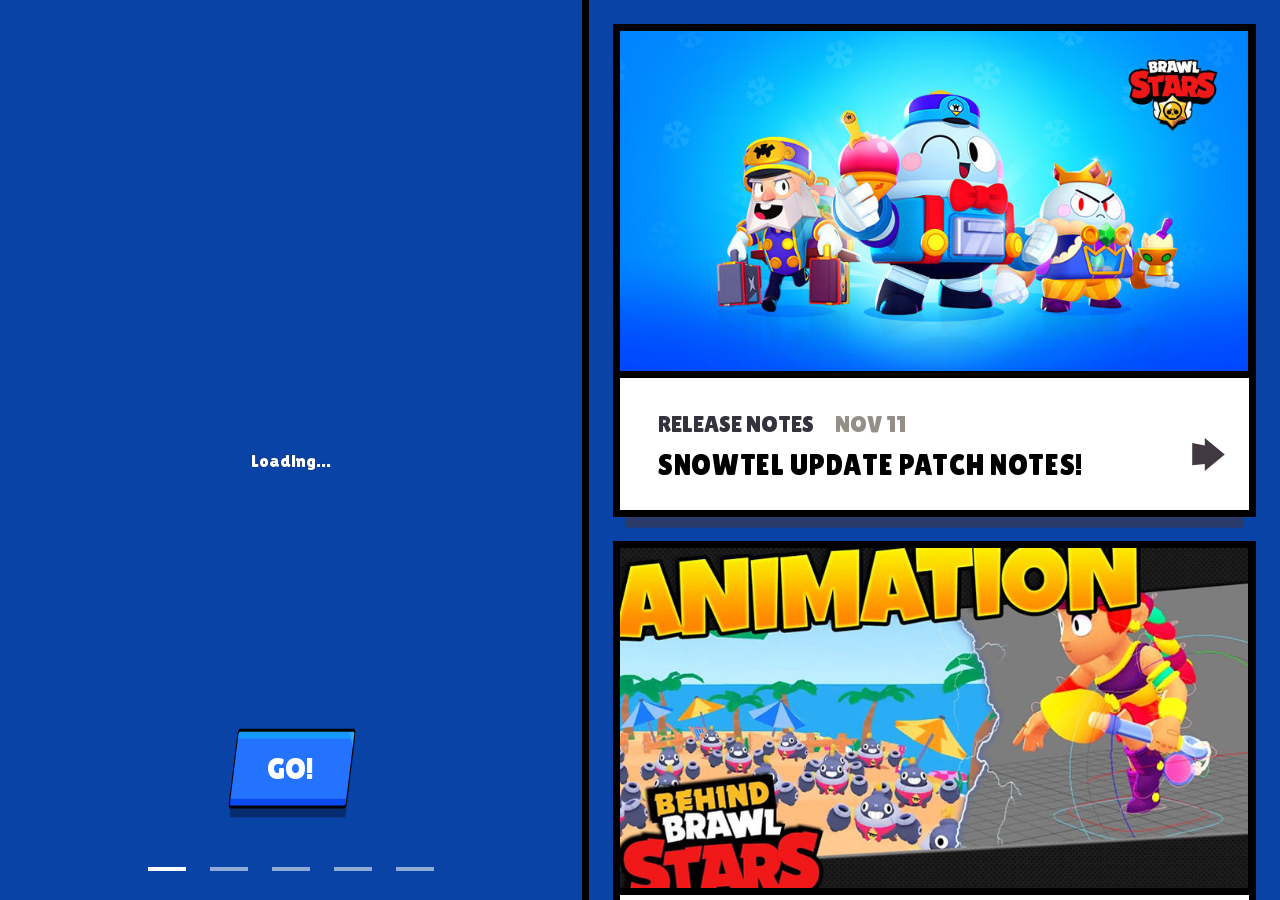
==== commit b62cbcfe: "swapped index with news" ====
--- a/index.html
+++ b/index.html
@@ -2,1936 +2,2194 @@
 <html lang="en" class="quality--hd news-feed">
 
 <head>
-    <meta charset="UTF-8">
-    <title>Brawl Stars</title>
-    <meta http-equiv="X-UA-Compatible" content="IE=edge,chrome=1">
-    <meta charset="utf-8">
-    <meta name="viewport" content="initial-scale=1, maximum-scale=1, user-scalable=no">
-
-    <script>
-        var pingdomRumStatus = "DISABLED";
-
-        if (pingdomRumStatus === "ENABLED" && parseInt(Math.random() * 1000, 10) === 7) {
-            var _prum = [['id', ''],
-            ['mark', 'firstbyte', (new Date()).getTime()]];
-            (function () {
-                var s = document.getElementsByTagName('script')[0]
-                    , p = document.createElement('script');
-                p.async = 'async';
-                p.src = '//rum-static.pingdom.net/prum.min.js';
-                s.parentNode.insertBefore(p, s);
-            })();
-        }
-    </script>
-    <script src="assets/polyfills.js"></script>
-
-    <link rel="stylesheet" type="text/css" href="assets/styles.css">
-
-    <!-- Google Tag Manager -->
-    <script>
-        dataLayer = [];
-    </script>
-    <script>(function (w, d, s, l, i) {
-            w[l] = w[l] || []; w[l].push({
-                'gtm.start':
-                    new Date().getTime(), event: 'gtm.js'
-            }); var f = d.getElementsByTagName(s)[0],
-                j = d.createElement(s), dl = l != 'dataLayer' ? '&l=' + l : ''; j.async = true; j.src =
-                    'https://www.googletagmanager.com/gtm.js?id=' + i + dl + '&gtm_auth=eNkLGKQBRtZZOECUKP2o_w&gtm_preview=env-5&gtm_cookies_win=x'; f.parentNode.insertBefore(j, f);
-        })(window, document, 'script', 'dataLayer', 'GTM-P2WSS83');</script>
-    <!-- End Google Tag Manager -->
+	<meta charset="UTF-8">
+	<title>Brawl Stars</title>
+	<meta http-equiv="X-UA-Compatible" content="IE=edge,chrome=1">
+	<meta charset="utf-8">
+	<meta name="viewport" content="initial-scale=1, maximum-scale=1, user-scalable=no">
+
+	<script>
+		var pingdomRumStatus = "DISABLED";
+
+		if (pingdomRumStatus === "ENABLED" && parseInt(Math.random() * 1000, 10) === 7) {
+			var _prum = [['id', ''],
+			['mark', 'firstbyte', (new Date()).getTime()]];
+			(function () {
+				var s = document.getElementsByTagName('script')[0]
+					, p = document.createElement('script');
+				p.async = 'async';
+				p.src = '//rum-static.pingdom.net/prum.min.js';
+				s.parentNode.insertBefore(p, s);
+			})();
+		}
+	</script>
+	<script src="assets/polyfills.js"></script>
+
+	<link rel="stylesheet" type="text/css" href="assets/styles.css">
+
+	<!-- Google Tag Manager -->
+	<script>
+		dataLayer = [];
+	</script>
+	<script>(function (w, d, s, l, i) {
+			w[l] = w[l] || []; w[l].push({
+				'gtm.start':
+					new Date().getTime(), event: 'gtm.js'
+			}); var f = d.getElementsByTagName(s)[0],
+				j = d.createElement(s), dl = l != 'dataLayer' ? '&l=' + l : ''; j.async = true; j.src =
+					'https://www.googletagmanager.com/gtm.js?id=' + i + dl + '&gtm_auth=eNkLGKQBRtZZOECUKP2o_w&gtm_preview=env-5&gtm_cookies_win=x'; f.parentNode.insertBefore(j, f);
+		})(window, document, 'script', 'dataLayer', 'GTM-P2WSS83');</script>
+	<!-- End Google Tag Manager -->
 </head>
 
 <body>
-    <!-- Google Tag Manager (noscript) -->
-    <noscript><iframe
-            src="https://www.googletagmanager.com/ns.html?id=GTM-P2WSS83&gtm_auth=eNkLGKQBRtZZOECUKP2o_w&gtm_preview=env-5&gtm_cookies_win=x"
-            height="0" width="0" style="display:none;visibility:hidden"></iframe></noscript>
-    <!-- End Google Tag Manager (noscript) -->
-    <!-- yield start -->
-
-    <!--Start Events-->
-
-
-    <!--Start Events-->
-
-    <script>
-        var newsEventDataJSON = {
-        };	</script>
-
-
-    <div class="wrapper js-fit-window">
-        <header data-test="">
-
-
-            <script>
-
-
-                window._slidesData_ = [
-                    {
-                        "slideId": 26596,
-                        "title": "Edgar",
-                        "dynamicTitle": "",
-                        "dynamicTitleColor": "#000000",
-                        "ctaButtonText": "Go!",
-                        "ctaButtonUrl": "brawlstars-inbox://shop",
-                        "ctaColor": "blue",
-                        "redCtaButtonText": "",
-                        "redCtaButtonUrl": "",
-                        "redCtaColor": "red",
-                        "eventType": "customEvent",
-                        "newUntil": "1608768000",
-                        "image": {
-                            "preview": "./uploaded-images/_10x15_crop_center-center_60/556700568_1608377860.jpg",
-                            "mobile": "./uploaded-images/_200x290_crop_center-center_80/556700568_1608377860.jpg",
-                            "mobileRetina": "./uploaded-images/_400x581_crop_center-center_80/556700568_1608377860.jpg",
-                            "medium": "./uploaded-images/_400x581_crop_center-center_80/556700568_1608377860.jpg",
-                            "mediumRetina": "./uploaded-images/_800x1161_crop_center-center_80/556700568_1608377860.jpg"
-                        },
-                        "targetData": {
-                            "arena": [],
-                            "clan": [],
-                            "country": [],
-                            "level": [],
-                            "platform": []
-                        },
-                    },
-                    {
-                        "slideId": 26423,
-                        "title": "Snowman Tick",
-                        "dynamicTitle": "",
-                        "dynamicTitleColor": "#000000",
-                        "ctaButtonText": "Go!",
-                        "ctaButtonUrl": "brawlstars-inbox://shop",
-                        "ctaColor": "red",
-                        "redCtaButtonText": "",
-                        "redCtaButtonUrl": "",
-                        "redCtaColor": "red",
-                        "eventType": "customEvent",
-                        "newUntil": "",
-                        "image": {
-                            "preview": "./uploaded-images/_10x15_crop_center-center_60/975706421_1608277912.jpg",
-                            "mobile": "./uploaded-images/_200x290_crop_center-center_80/975706421_1608277912.jpg",
-                            "mobileRetina": "./uploaded-images/_400x581_crop_center-center_80/975706421_1608277912.jpg",
-                            "medium": "./uploaded-images/_400x581_crop_center-center_80/975706421_1608277912.jpg",
-                            "mediumRetina": "./uploaded-images/_800x1161_crop_center-center_80/975706421_1608277912.jpg"
-                        },
-                        "targetData": {
-                            "arena": [],
-                            "clan": [],
-                            "country": [],
-                            "level": [],
-                            "platform": []
-                        },
-                    },
-                    {
-                        "slideId": 26072,
-                        "title": "Brawlidays2020BrawlTalk",
-                        "dynamicTitle": "",
-                        "dynamicTitleColor": "#000000",
-                        "ctaButtonText": "Watch!",
-                        "ctaButtonUrl": "brawlstars://extlink?page=https://youtu.be/1Q0SVnv_jwk",
-                        "ctaColor": "blue",
-                        "redCtaButtonText": "",
-                        "redCtaButtonUrl": "",
-                        "redCtaColor": "red",
-                        "eventType": "customEvent",
-                        "newUntil": "1608163200",
-                        "image": {
-                            "preview": "./uploaded-images/_10x15_crop_center-center_60/305068404_1607765155.jpg",
-                            "mobile": "./uploaded-images/_200x290_crop_center-center_80/305068404_1607765155.jpg",
-                            "mobileRetina": "./uploaded-images/_400x581_crop_center-center_80/305068404_1607765155.jpg",
-                            "medium": "./uploaded-images/_400x581_crop_center-center_80/305068404_1607765155.jpg",
-                            "mediumRetina": "./uploaded-images/_800x1161_crop_center-center_80/305068404_1607765155.jpg"
-                        },
-                        "targetData": {
-                            "arena": [],
-                            "clan": [],
-                            "country": [],
-                            "level": [],
-                            "platform": []
-                        },
-                    },
-                    {
-                        "slideId": 25636,
-                        "title": "Follow us",
-                        "dynamicTitle": "",
-                        "dynamicTitleColor": "#000000",
-                        "ctaButtonText": "YouTube",
-                        "ctaButtonUrl": "https://youtube.com/brawlstars",
-                        "ctaColor": "red",
-                        "redCtaButtonText": "TikTok",
-                        "redCtaButtonUrl": "https://tiktok.com/@brawlstars",
-                        "redCtaColor": "pink",
-                        "eventType": "customEvent",
-                        "newUntil": "",
-                        "image": {
-                            "preview": "./uploaded-images/_10x15_crop_center-center_60/1517787681_1606917955.jpg",
-                            "mobile": "./uploaded-images/_200x290_crop_center-center_80/1517787681_1606917955.jpg",
-                            "mobileRetina": "./uploaded-images/_400x581_crop_center-center_80/1517787681_1606917955.jpg",
-                            "medium": "./uploaded-images/_400x581_crop_center-center_80/1517787681_1606917955.jpg",
-                            "mediumRetina": "./uploaded-images/_800x1161_crop_center-center_80/1517787681_1606917955.jpg"
-                        },
-                        "targetData": {
-                            "arena": [],
-                            "clan": [],
-                            "country": [],
-                            "level": [],
-                            "platform": []
-                        },
-                    },];
-            </script>
-
-
-
-            <div class="carousel js-carousel empty" data-event-slides="0">
-                <div class="carousel__content">
-                </div>
-                <div class="carousel__nav">
-                    <div class="carousel__nav-controls">
-                        <div class="carousel__nav-slide-controls">
-
-                            <div class="slide-controls hidden " data-slide-id="26596">
-                                <a class="js-animated-button button__blue" data-ga-id="26596"
-                                    data-ga-category="carousel" data-ga-label="Edgar"
-                                    data-ga-creative="./uploaded-images/_200x290_crop_center-center_80/556700568_1608377860.jpg"
-                                    data-ga-pos="carousel-1" href="brawlstars-inbox://shop">
-                                    <span data-force-text-width="">Go!</span>
-                                    <svg xmlns="http://www.w3.org/2000/svg" viewBox="0 0 112 31"
-                                        preserveAspectRatio="none">
-                                        <g id="Page-1" stroke="none" stroke-width="1" fill="none" fill-rule="evenodd">
-                                            <g id="Brawl-CTA-(1)" transform="translate(1.000000, 0.000000)">
-                                                <path
-                                                    d="M110.3,30.6 L3,30.6 C2.2,30.6 1.5,29.9 1.5,29.1 L1.5,5.8 C1.5,5 2.2,4.3 3,4.3 L110.4,4.3 C111.2,4.3 111.9,5 111.9,5.8 L111.9,29.2 C111.8,30 111.1,30.6 110.3,30.6 Z"
-                                                    id="Path" fill="#000000" fill-rule="nonzero" opacity="0.33"></path>
-                                                <path
-                                                    d="M108.9,27.1 L1.5,27.1 C0.7,27.1 0,26.4 0,25.6 L0,2.3 C0,1.5 0.7,0.8 1.5,0.8 L108.9,0.8 C109.7,0.8 110.4,1.5 110.4,2.3 L110.4,25.7 C110.3,26.4 109.7,27.1 108.9,27.1 Z"
-                                                    id="Path" fill="#2373FF" fill-rule="nonzero"></path>
-                                                <path
-                                                    d="M108.8,27.1 L1.5,27.1 C0.7,27.1 0,26.4 0,25.6 L0,24.3 L110.3,24.3 L110.3,25.6 C110.3,26.4 109.7,27.1 108.8,27.1 Z"
-                                                    id="Path" fill="#094BF1" fill-rule="nonzero"></path>
-                                                <path
-                                                    d="M110.3,3.6 L0,3.6 L0,2.2 C0,1.4 0.6,0.8 1.4,0.8 L108.8,0.8 C109.6,0.8 110.2,1.4 110.2,2.2 L110.3,3.6 L110.3,3.6 Z"
-                                                    id="Path" fill="#1499FF" fill-rule="nonzero"></path>
-                                                <path
-                                                    d="M104.4,0.9 L109.1,0.9 C109.9,0.9 110.5,1.7 110.4,2.5 L110.1,6.3 L104.4,0.9 Z"
-                                                    id="Path" fill="#33A6FF" fill-rule="nonzero"></path>
-                                                <path
-                                                    d="M108.9,27.1 L1.5,27.1 C0.7,27.1 0,26.4 0,25.6 L0,2.3 C0,1.5 0.7,0.8 1.5,0.8 L108.9,0.8 C109.7,0.8 110.4,1.5 110.4,2.3 L110.4,25.7 C110.3,26.4 109.7,27.1 108.9,27.1 Z"
-                                                    id="Path" stroke="#000000"></path>
-                                            </g>
-                                        </g>
-                                    </svg>
-                                </a>
-                            </div>
-                            <div class="slide-controls hidden " data-slide-id="26423">
-                                <a class="js-animated-button button__blue" data-ga-id="26423"
-                                    data-ga-category="carousel" data-ga-label="Snowman Tick"
-                                    data-ga-creative="./uploaded-images/_200x290_crop_center-center_80/975706421_1608277912.jpg"
-                                    data-ga-pos="carousel-2" href="brawlstars-inbox://shop">
-                                    <span data-force-text-width="">Go!</span>
-                                    <svg xmlns="http://www.w3.org/2000/svg" viewBox="0 0 112 31"
-                                        preserveAspectRatio="none">
-                                        <g id="Page-1" stroke="none" stroke-width="1" fill="none" fill-rule="evenodd">
-                                            <g id="Brawl-CTA-(1)" transform="translate(1.000000, 0.000000)">
-                                                <path
-                                                    d="M110.3,30.6 L3,30.6 C2.2,30.6 1.5,29.9 1.5,29.1 L1.5,5.8 C1.5,5 2.2,4.3 3,4.3 L110.4,4.3 C111.2,4.3 111.9,5 111.9,5.8 L111.9,29.2 C111.8,30 111.1,30.6 110.3,30.6 Z"
-                                                    id="Path" fill="#000000" fill-rule="nonzero" opacity="0.33"></path>
-                                                <path
-                                                    d="M108.9,27.1 L1.5,27.1 C0.7,27.1 0,26.4 0,25.6 L0,2.3 C0,1.5 0.7,0.8 1.5,0.8 L108.9,0.8 C109.7,0.8 110.4,1.5 110.4,2.3 L110.4,25.7 C110.3,26.4 109.7,27.1 108.9,27.1 Z"
-                                                    id="Path" fill="#FF1E00" fill-rule="nonzero"></path>
-                                                <path
-                                                    d="M108.8,27.1 L1.5,27.1 C0.7,27.1 0,26.4 0,25.6 L0,24.3 L110.3,24.3 L110.3,25.6 C110.3,26.4 109.7,27.1 108.8,27.1 Z"
-                                                    id="Path" fill="#9B0000" fill-rule="nonzero"></path>
-                                                <path
-                                                    d="M110.3,3.6 L0,3.6 L0,2.2 C0,1.4 0.6,0.8 1.4,0.8 L108.8,0.8 C109.6,0.8 110.2,1.4 110.2,2.2 L110.3,3.6 L110.3,3.6 Z"
-                                                    id="Path" fill="#ED4545" fill-rule="nonzero"></path>
-                                                <path
-                                                    d="M104.4,0.9 L109.1,0.9 C109.9,0.9 110.5,1.7 110.4,2.5 L110.1,6.3 L104.4,0.9 Z"
-                                                    id="Path" fill="#F97070" fill-rule="nonzero"></path>
-                                                <path
-                                                    d="M108.9,27.1 L1.5,27.1 C0.7,27.1 0,26.4 0,25.6 L0,2.3 C0,1.5 0.7,0.8 1.5,0.8 L108.9,0.8 C109.7,0.8 110.4,1.5 110.4,2.3 L110.4,25.7 C110.3,26.4 109.7,27.1 108.9,27.1 Z"
-                                                    id="Path" stroke="#000000"></path>
-                                            </g>
-                                        </g>
-                                    </svg>
-                                </a>
-                            </div>
-                            <div class="slide-controls hidden " data-slide-id="26072">
-                                <div class="js-slide-countdown-timer" data-slide-id="26072" data-timestamp="1607875200"
-                                    data-label="Starts in:">
-                                </div>
-                                <a class="js-animated-button button__blue" data-ga-id="26072"
-                                    data-ga-category="carousel" data-ga-label="Brawlidays2020BrawlTalk"
-                                    data-ga-creative="./uploaded-images/_200x290_crop_center-center_80/305068404_1607765155.jpg"
-                                    data-ga-pos="carousel-3"
-                                    href="brawlstars://extlink?page=https://youtu.be/1Q0SVnv_jwk">
-                                    <span data-force-text-width="">Watch!</span>
-                                    <svg xmlns="http://www.w3.org/2000/svg" viewBox="0 0 112 31"
-                                        preserveAspectRatio="none">
-                                        <g id="Page-1" stroke="none" stroke-width="1" fill="none" fill-rule="evenodd">
-                                            <g id="Brawl-CTA-(1)" transform="translate(1.000000, 0.000000)">
-                                                <path
-                                                    d="M110.3,30.6 L3,30.6 C2.2,30.6 1.5,29.9 1.5,29.1 L1.5,5.8 C1.5,5 2.2,4.3 3,4.3 L110.4,4.3 C111.2,4.3 111.9,5 111.9,5.8 L111.9,29.2 C111.8,30 111.1,30.6 110.3,30.6 Z"
-                                                    id="Path" fill="#000000" fill-rule="nonzero" opacity="0.33"></path>
-                                                <path
-                                                    d="M108.9,27.1 L1.5,27.1 C0.7,27.1 0,26.4 0,25.6 L0,2.3 C0,1.5 0.7,0.8 1.5,0.8 L108.9,0.8 C109.7,0.8 110.4,1.5 110.4,2.3 L110.4,25.7 C110.3,26.4 109.7,27.1 108.9,27.1 Z"
-                                                    id="Path" fill="#2373FF" fill-rule="nonzero"></path>
-                                                <path
-                                                    d="M108.8,27.1 L1.5,27.1 C0.7,27.1 0,26.4 0,25.6 L0,24.3 L110.3,24.3 L110.3,25.6 C110.3,26.4 109.7,27.1 108.8,27.1 Z"
-                                                    id="Path" fill="#094BF1" fill-rule="nonzero"></path>
-                                                <path
-                                                    d="M110.3,3.6 L0,3.6 L0,2.2 C0,1.4 0.6,0.8 1.4,0.8 L108.8,0.8 C109.6,0.8 110.2,1.4 110.2,2.2 L110.3,3.6 L110.3,3.6 Z"
-                                                    id="Path" fill="#1499FF" fill-rule="nonzero"></path>
-                                                <path
-                                                    d="M104.4,0.9 L109.1,0.9 C109.9,0.9 110.5,1.7 110.4,2.5 L110.1,6.3 L104.4,0.9 Z"
-                                                    id="Path" fill="#33A6FF" fill-rule="nonzero"></path>
-                                                <path
-                                                    d="M108.9,27.1 L1.5,27.1 C0.7,27.1 0,26.4 0,25.6 L0,2.3 C0,1.5 0.7,0.8 1.5,0.8 L108.9,0.8 C109.7,0.8 110.4,1.5 110.4,2.3 L110.4,25.7 C110.3,26.4 109.7,27.1 108.9,27.1 Z"
-                                                    id="Path" stroke="#000000"></path>
-                                            </g>
-                                        </g>
-                                    </svg>
-                                </a>
-                            </div>
-                            <div class="slide-controls hidden js-force-text-width" data-slide-id="25636">
-                                <a class="js-animated-button button__blue--small" data-ga-id="25636"
-                                    data-ga-category="carousel" data-ga-label="Follow us"
-                                    data-ga-creative="./uploaded-images/_200x290_crop_center-center_80/1517787681_1606917955.jpg"
-                                    data-ga-pos="carousel-4" href="https://youtube.com/brawlstars">
-                                    <span data-force-text-width="">YouTube</span>
-                                    <svg xmlns="http://www.w3.org/2000/svg" viewBox="0 0 112 31"
-                                        preserveAspectRatio="none">
-                                        <g id="Page-1" stroke="none" stroke-width="1" fill="none" fill-rule="evenodd">
-                                            <g id="Brawl-CTA-(1)" transform="translate(1.000000, 0.000000)">
-                                                <path
-                                                    d="M110.3,30.6 L3,30.6 C2.2,30.6 1.5,29.9 1.5,29.1 L1.5,5.8 C1.5,5 2.2,4.3 3,4.3 L110.4,4.3 C111.2,4.3 111.9,5 111.9,5.8 L111.9,29.2 C111.8,30 111.1,30.6 110.3,30.6 Z"
-                                                    id="Path" fill="#000000" fill-rule="nonzero" opacity="0.33"></path>
-                                                <path
-                                                    d="M108.9,27.1 L1.5,27.1 C0.7,27.1 0,26.4 0,25.6 L0,2.3 C0,1.5 0.7,0.8 1.5,0.8 L108.9,0.8 C109.7,0.8 110.4,1.5 110.4,2.3 L110.4,25.7 C110.3,26.4 109.7,27.1 108.9,27.1 Z"
-                                                    id="Path" fill="#FF1E00" fill-rule="nonzero"></path>
-                                                <path
-                                                    d="M108.8,27.1 L1.5,27.1 C0.7,27.1 0,26.4 0,25.6 L0,24.3 L110.3,24.3 L110.3,25.6 C110.3,26.4 109.7,27.1 108.8,27.1 Z"
-                                                    id="Path" fill="#9B0000" fill-rule="nonzero"></path>
-                                                <path
-                                                    d="M110.3,3.6 L0,3.6 L0,2.2 C0,1.4 0.6,0.8 1.4,0.8 L108.8,0.8 C109.6,0.8 110.2,1.4 110.2,2.2 L110.3,3.6 L110.3,3.6 Z"
-                                                    id="Path" fill="#ED4545" fill-rule="nonzero"></path>
-                                                <path
-                                                    d="M104.4,0.9 L109.1,0.9 C109.9,0.9 110.5,1.7 110.4,2.5 L110.1,6.3 L104.4,0.9 Z"
-                                                    id="Path" fill="#F97070" fill-rule="nonzero"></path>
-                                                <path
-                                                    d="M108.9,27.1 L1.5,27.1 C0.7,27.1 0,26.4 0,25.6 L0,2.3 C0,1.5 0.7,0.8 1.5,0.8 L108.9,0.8 C109.7,0.8 110.4,1.5 110.4,2.3 L110.4,25.7 C110.3,26.4 109.7,27.1 108.9,27.1 Z"
-                                                    id="Path" stroke="#000000"></path>
-                                            </g>
-                                        </g>
-                                    </svg>
-                                </a>
-                                <a class="js-animated-button button__red--small" data-ga-id="25636"
-                                    data-ga-category="carousel" data-ga-label="Follow us"
-                                    data-ga-creative="./uploaded-images/_200x290_crop_center-center_80/1517787681_1606917955.jpg"
-                                    data-ga-pos="carousel-4" href="https://tiktok.com/@brawlstars">
-                                    <span data-force-text-width="">TikTok</span>
-                                    <svg xmlns="http://www.w3.org/2000/svg" viewBox="0 0 112 31"
-                                        preserveAspectRatio="none">
-                                        <g id="Page-1" stroke="none" stroke-width="1" fill="none" fill-rule="evenodd">
-                                            <g id="Brawl-CTA-Red" transform="translate(1.000000, 0.000000)">
-                                                <path
-                                                    d="M110.3,30.6 L3,30.6 C2.2,30.6 1.5,29.9 1.5,29.1 L1.5,5.8 C1.5,5 2.2,4.3 3,4.3 L110.4,4.3 C111.2,4.3 111.9,5 111.9,5.8 L111.9,29.2 C111.8,30 111.1,30.6 110.3,30.6 Z"
-                                                    id="Path" fill="#000000" fill-rule="nonzero" opacity="0.33"></path>
-                                                <path
-                                                    d="M108.9,27.1 L1.5,27.1 C0.7,27.1 0,26.4 0,25.6 L0,2.3 C0,1.5 0.7,0.8 1.5,0.8 L108.9,0.8 C109.7,0.8 110.4,1.5 110.4,2.3 L110.4,25.7 C110.3,26.4 109.7,27.1 108.9,27.1 Z"
-                                                    id="Path" fill="#FF0BCB" fill-rule="nonzero"></path>
-                                                <path
-                                                    d="M108.8,27.1 L1.5,27.1 C0.7,27.1 0,26.4 0,25.6 L0,24.3 L110.3,24.3 L110.3,25.6 C110.3,26.4 109.7,27.1 108.8,27.1 Z"
-                                                    id="Path" fill="#B70DB6" fill-rule="nonzero"></path>
-                                                <path
-                                                    d="M110.3,3.6 L0,3.6 L0,2.2 C0,1.4 0.6,0.8 1.4,0.8 L108.8,0.8 C109.6,0.8 110.2,1.4 110.2,2.2 L110.3,3.6 L110.3,3.6 Z"
-                                                    id="Path" fill="#ED8BDB" fill-rule="nonzero"></path>
-                                                <path
-                                                    d="M104.4,0.9 L109.1,0.9 C109.9,0.9 110.5,1.7 110.4,2.5 L110.1,6.3 L104.4,0.9 Z"
-                                                    id="Path" fill="#FFAFF0" fill-rule="nonzero"></path>
-                                                <path
-                                                    d="M108.9,27.1 L1.5,27.1 C0.7,27.1 0,26.4 0,25.6 L0,2.3 C0,1.5 0.7,0.8 1.5,0.8 L108.9,0.8 C109.7,0.8 110.4,1.5 110.4,2.3 L110.4,25.7 C110.3,26.4 109.7,27.1 108.9,27.1 Z"
-                                                    id="Path" stroke="#000000"></path>
-                                            </g>
-                                        </g>
-                                    </svg>
-                                </a>
-                            </div>
-                        </div>
-                    </div>
-                    <div class="carousel__nav-dots">
-                        <div class="carousel__dot js-carousel__dot js-active"></div>
-                        <div class="carousel__dot js-carousel__dot "></div>
-                        <div class="carousel__dot js-carousel__dot "></div>
-                        <div class="carousel__dot js-carousel__dot "></div>
-                    </div>
-                </div>
-                <div class="carousel__loader">Loading...</div>
-            </div>
-
-
-
-
-        </header>
-        <!--End Events-->
-
-        <main data-cachebust="7d0392236194cf0e3301aa143e761c23" data-page="feed" class="news-feed">
-            <div class="feed-container">
-                <!-- main contains bg background and content margins !-->
-                <!--Start Pinned News Entry-->
-                <!--End Pinned News Entry-->
-
-                <!--Start Generic News Feed-->
-
-                <script>
-                    // Generate json with News entries that has targeting applied
-                    var newsEntryDataJSON = {
-                    };				</script>
-
-
-
-
-
-
-
-
-                <article data-entry-id="26647" class="tile js-article-news js-animated-button js-fit-title 	external
+	<!-- Google Tag Manager (noscript) -->
+	<noscript><iframe
+			src="https://www.googletagmanager.com/ns.html?id=GTM-P2WSS83&gtm_auth=eNkLGKQBRtZZOECUKP2o_w&gtm_preview=env-5&gtm_cookies_win=x"
+			height="0" width="0" style="display:none;visibility:hidden"></iframe></noscript>
+	<!-- End Google Tag Manager (noscript) -->
+	<!-- yield start -->
+
+	<!--Start Events-->
+
+
+	<!--Start Events-->
+
+	<script>
+		var newsEventDataJSON = {
+
+			23607:
+			{
+				"maintenanceMode"
+					: 0,
+				"country"
+					: ['in'],
+				"channel"
+					: [],
+				"channelURLList"
+					: {},
+				"entryType"
+					: "customEvent",
+				"eventID"
+					: 23607
+			},
+
+
+
+
+		};	</script>
+
+
+	<div class="wrapper js-fit-window">
+		<header data-test="">
+
+
+			<script>
+
+
+				window._slidesData_ = [
+					{
+						"slideId": 23910,
+						"title": "BTalk Snowtel",
+						"dynamicTitle": "",
+						"dynamicTitleColor": "#000000",
+						"ctaButtonText": "Go!",
+						"ctaButtonUrl": "brawlstars://extlink?page=https://youtu.be/rb1jJzpAJ9I",
+						"ctaColor": "blue",
+						"redCtaButtonText": "",
+						"redCtaButtonUrl": "",
+						"redCtaColor": "red",
+						"eventType": "customEvent",
+						"newUntil": "1605052800",
+						"image": {
+							"preview": "https://inbox.brawlstars.com/uploaded-images/_10x15_crop_center-center_60/1434189065_1604942027.jpg?mtime=20201109171346?cachebust=41b1263258c1451b2c18cd0a643c5edb",
+							"mobile": "https://inbox.brawlstars.com/uploaded-images/_200x290_crop_center-center_80/1434189065_1604942027.jpg?mtime=20201109171346?cachebust=41b1263258c1451b2c18cd0a643c5edb",
+							"mobileRetina": "https://inbox.brawlstars.com/uploaded-images/_400x581_crop_center-center_80/1434189065_1604942027.jpg?mtime=20201109171346?cachebust=41b1263258c1451b2c18cd0a643c5edb",
+							"medium": "https://inbox.brawlstars.com/uploaded-images/_400x581_crop_center-center_80/1434189065_1604942027.jpg?mtime=20201109171346?cachebust=41b1263258c1451b2c18cd0a643c5edb",
+							"mediumRetina": "https://inbox.brawlstars.com/uploaded-images/_800x1161_crop_center-center_80/1434189065_1604942027.jpg?mtime=20201109171346?cachebust=41b1263258c1451b2c18cd0a643c5edb"
+						},
+						"targetData": {
+							"arena": [],
+							"clan": [],
+							"country": [],
+							"level": [],
+							"platform": []
+						},
+					},
+					{
+						"slideId": 23777,
+						"title": "Brawloween rosa",
+						"dynamicTitle": "",
+						"dynamicTitleColor": "#000000",
+						"ctaButtonText": "Go!",
+						"ctaButtonUrl": "brawlstars-inbox://shop",
+						"ctaColor": "green",
+						"redCtaButtonText": "",
+						"redCtaButtonUrl": "",
+						"redCtaColor": "red",
+						"eventType": "customEvent",
+						"newUntil": "",
+						"image": {
+							"preview": "https://inbox.brawlstars.com/uploaded-images/_10x15_crop_center-center_60/447507281_1604650004.jpg?mtime=20201106080643?cachebust=41b1263258c1451b2c18cd0a643c5edb",
+							"mobile": "https://inbox.brawlstars.com/uploaded-images/_200x290_crop_center-center_80/447507281_1604650004.jpg?mtime=20201106080643?cachebust=41b1263258c1451b2c18cd0a643c5edb",
+							"mobileRetina": "https://inbox.brawlstars.com/uploaded-images/_400x581_crop_center-center_80/447507281_1604650004.jpg?mtime=20201106080643?cachebust=41b1263258c1451b2c18cd0a643c5edb",
+							"medium": "https://inbox.brawlstars.com/uploaded-images/_400x581_crop_center-center_80/447507281_1604650004.jpg?mtime=20201106080643?cachebust=41b1263258c1451b2c18cd0a643c5edb",
+							"mediumRetina": "https://inbox.brawlstars.com/uploaded-images/_800x1161_crop_center-center_80/447507281_1604650004.jpg?mtime=20201106080643?cachebust=41b1263258c1451b2c18cd0a643c5edb"
+						},
+						"targetData": {
+							"arena": [],
+							"clan": [],
+							"country": [],
+							"level": [],
+							"platform": []
+						},
+					},
+					{
+						"slideId": 23607,
+						"title": "INdia Super Diwali",
+						"dynamicTitle": "",
+						"dynamicTitleColor": "#000000",
+						"ctaButtonText": "Go!",
+						"ctaButtonUrl": "brawlstars://extlink?page=https://youtu.be/lnBMcJ7LT9c",
+						"ctaColor": "blue",
+						"redCtaButtonText": "",
+						"redCtaButtonUrl": "",
+						"redCtaColor": "red",
+						"eventType": "customEvent",
+						"newUntil": "",
+						"image": {
+							"preview": "https://inbox.brawlstars.com/uploaded-images/_10x15_crop_center-center_60/150173037_1604579024.jpg?mtime=20201105122343?cachebust=41b1263258c1451b2c18cd0a643c5edb",
+							"mobile": "https://inbox.brawlstars.com/uploaded-images/_200x290_crop_center-center_80/150173037_1604579024.jpg?mtime=20201105122343?cachebust=41b1263258c1451b2c18cd0a643c5edb",
+							"mobileRetina": "https://inbox.brawlstars.com/uploaded-images/_400x581_crop_center-center_80/150173037_1604579024.jpg?mtime=20201105122343?cachebust=41b1263258c1451b2c18cd0a643c5edb",
+							"medium": "https://inbox.brawlstars.com/uploaded-images/_400x581_crop_center-center_80/150173037_1604579024.jpg?mtime=20201105122343?cachebust=41b1263258c1451b2c18cd0a643c5edb",
+							"mediumRetina": "https://inbox.brawlstars.com/uploaded-images/_800x1161_crop_center-center_80/150173037_1604579024.jpg?mtime=20201105122343?cachebust=41b1263258c1451b2c18cd0a643c5edb"
+						},
+						"targetData": {
+							"arena": [],
+							"clan": [],
+							"country": [],
+							"level": [],
+							"platform": []
+						},
+					},
+					{
+						"slideId": 23221,
+						"title": "Challenger Colt",
+						"dynamicTitle": "",
+						"dynamicTitleColor": "#000000",
+						"ctaButtonText": "Go!",
+						"ctaButtonUrl": "brawlstars-inbox://shop",
+						"ctaColor": "red",
+						"redCtaButtonText": "",
+						"redCtaButtonUrl": "",
+						"redCtaColor": "red",
+						"eventType": "customEvent",
+						"newUntil": "",
+						"image": {
+							"preview": "https://inbox.brawlstars.com/uploaded-images/_10x15_crop_center-center_60/311616222_1604563703.jpg?mtime=20201105080822?cachebust=41b1263258c1451b2c18cd0a643c5edb",
+							"mobile": "https://inbox.brawlstars.com/uploaded-images/_200x290_crop_center-center_80/311616222_1604563703.jpg?mtime=20201105080822?cachebust=41b1263258c1451b2c18cd0a643c5edb",
+							"mobileRetina": "https://inbox.brawlstars.com/uploaded-images/_400x581_crop_center-center_80/311616222_1604563703.jpg?mtime=20201105080822?cachebust=41b1263258c1451b2c18cd0a643c5edb",
+							"medium": "https://inbox.brawlstars.com/uploaded-images/_400x581_crop_center-center_80/311616222_1604563703.jpg?mtime=20201105080822?cachebust=41b1263258c1451b2c18cd0a643c5edb",
+							"mediumRetina": "https://inbox.brawlstars.com/uploaded-images/_800x1161_crop_center-center_80/311616222_1604563703.jpg?mtime=20201105080822?cachebust=41b1263258c1451b2c18cd0a643c5edb"
+						},
+						"targetData": {
+							"arena": [],
+							"clan": [],
+							"country": [],
+							"level": [],
+							"platform": []
+						},
+					},
+					{
+						"slideId": 22968,
+						"title": "Amber",
+						"dynamicTitle": "",
+						"dynamicTitleColor": "#000000",
+						"ctaButtonText": "Go!",
+						"ctaButtonUrl": "brawlstars-inbox://shop",
+						"ctaColor": "red",
+						"redCtaButtonText": "Patch Notes",
+						"redCtaButtonUrl": "https://inbox.brawlstars.com/news/patch-notes-brawl-o-ween.html?cachebust=41b1263258c1451b2c18cd0a643c5edb",
+						"redCtaColor": "blue",
+						"eventType": "customEvent",
+						"newUntil": "",
+						"image": {
+							"preview": "https://inbox.brawlstars.com/uploaded-images/_10x15_crop_center-center_60/1930464679_1603439099.jpg?mtime=20201023074459?cachebust=41b1263258c1451b2c18cd0a643c5edb",
+							"mobile": "https://inbox.brawlstars.com/uploaded-images/_200x290_crop_center-center_80/1930464679_1603439099.jpg?mtime=20201023074459?cachebust=41b1263258c1451b2c18cd0a643c5edb",
+							"mobileRetina": "https://inbox.brawlstars.com/uploaded-images/_400x581_crop_center-center_80/1930464679_1603439099.jpg?mtime=20201023074459?cachebust=41b1263258c1451b2c18cd0a643c5edb",
+							"medium": "https://inbox.brawlstars.com/uploaded-images/_400x581_crop_center-center_80/1930464679_1603439099.jpg?mtime=20201023074459?cachebust=41b1263258c1451b2c18cd0a643c5edb",
+							"mediumRetina": "https://inbox.brawlstars.com/uploaded-images/_800x1161_crop_center-center_80/1930464679_1603439099.jpg?mtime=20201023074459?cachebust=41b1263258c1451b2c18cd0a643c5edb"
+						},
+						"targetData": {
+							"arena": [],
+							"clan": [],
+							"country": [],
+							"level": [],
+							"platform": []
+						},
+					},];
+			</script>
+
+
+
+			<div class="carousel js-carousel empty" data-event-slides="0">
+				<div class="carousel__content">
+				</div>
+				<div class="carousel__nav">
+					<div class="carousel__nav-controls">
+						<div class="carousel__nav-slide-controls">
+
+							<div class="slide-controls hidden " data-slide-id="23910">
+								<div class="js-slide-countdown-timer" data-slide-id="23910" data-timestamp="1604944800"
+									data-label="Starts in: ">
+								</div>
+								<a class="js-animated-button button__blue" data-ga-id="23910"
+									data-ga-category="carousel" data-ga-label="BTalk Snowtel"
+									data-ga-creative="https://inbox.brawlstars.com/uploaded-images/_200x290_crop_center-center_80/1434189065_1604942027.jpg?mtime=20201109171346"
+									data-ga-pos="carousel-1"
+									href="brawlstars://extlink?page=https://youtu.be/rb1jJzpAJ9I">
+									<span data-force-text-width="">Go!</span>
+									<svg xmlns="http://www.w3.org/2000/svg" viewBox="0 0 112 31"
+										preserveAspectRatio="none">
+										<g id="Page-1" stroke="none" stroke-width="1" fill="none" fill-rule="evenodd">
+											<g id="Brawl-CTA-(1)" transform="translate(1.000000, 0.000000)">
+												<path
+													d="M110.3,30.6 L3,30.6 C2.2,30.6 1.5,29.9 1.5,29.1 L1.5,5.8 C1.5,5 2.2,4.3 3,4.3 L110.4,4.3 C111.2,4.3 111.9,5 111.9,5.8 L111.9,29.2 C111.8,30 111.1,30.6 110.3,30.6 Z"
+													id="Path" fill="#000000" fill-rule="nonzero" opacity="0.33"></path>
+												<path
+													d="M108.9,27.1 L1.5,27.1 C0.7,27.1 0,26.4 0,25.6 L0,2.3 C0,1.5 0.7,0.8 1.5,0.8 L108.9,0.8 C109.7,0.8 110.4,1.5 110.4,2.3 L110.4,25.7 C110.3,26.4 109.7,27.1 108.9,27.1 Z"
+													id="Path" fill="#2373FF" fill-rule="nonzero"></path>
+												<path
+													d="M108.8,27.1 L1.5,27.1 C0.7,27.1 0,26.4 0,25.6 L0,24.3 L110.3,24.3 L110.3,25.6 C110.3,26.4 109.7,27.1 108.8,27.1 Z"
+													id="Path" fill="#094BF1" fill-rule="nonzero"></path>
+												<path
+													d="M110.3,3.6 L0,3.6 L0,2.2 C0,1.4 0.6,0.8 1.4,0.8 L108.8,0.8 C109.6,0.8 110.2,1.4 110.2,2.2 L110.3,3.6 L110.3,3.6 Z"
+													id="Path" fill="#1499FF" fill-rule="nonzero"></path>
+												<path
+													d="M104.4,0.9 L109.1,0.9 C109.9,0.9 110.5,1.7 110.4,2.5 L110.1,6.3 L104.4,0.9 Z"
+													id="Path" fill="#33A6FF" fill-rule="nonzero"></path>
+												<path
+													d="M108.9,27.1 L1.5,27.1 C0.7,27.1 0,26.4 0,25.6 L0,2.3 C0,1.5 0.7,0.8 1.5,0.8 L108.9,0.8 C109.7,0.8 110.4,1.5 110.4,2.3 L110.4,25.7 C110.3,26.4 109.7,27.1 108.9,27.1 Z"
+													id="Path" stroke="#000000"></path>
+											</g>
+										</g>
+									</svg>
+								</a>
+							</div>
+							<div class="slide-controls hidden " data-slide-id="23777">
+								<a class="js-animated-button button__blue" data-ga-id="23777"
+									data-ga-category="carousel" data-ga-label="Brawloween rosa"
+									data-ga-creative="https://inbox.brawlstars.com/uploaded-images/_200x290_crop_center-center_80/447507281_1604650004.jpg?mtime=20201106080643"
+									data-ga-pos="carousel-2" href="brawlstars-inbox://shop">
+									<span data-force-text-width="">Go!</span>
+									<svg xmlns="http://www.w3.org/2000/svg" viewBox="0 0 112 31"
+										preserveAspectRatio="none">
+										<g id="Page-1" stroke="none" stroke-width="1" fill="none" fill-rule="evenodd">
+											<g id="Brawl-CTA-(1)" transform="translate(1.000000, 0.000000)">
+												<path
+													d="M110.3,30.6 L3,30.6 C2.2,30.6 1.5,29.9 1.5,29.1 L1.5,5.8 C1.5,5 2.2,4.3 3,4.3 L110.4,4.3 C111.2,4.3 111.9,5 111.9,5.8 L111.9,29.2 C111.8,30 111.1,30.6 110.3,30.6 Z"
+													id="Path" fill="#000000" fill-rule="nonzero" opacity="0.33"></path>
+												<path
+													d="M108.9,27.1 L1.5,27.1 C0.7,27.1 0,26.4 0,25.6 L0,2.3 C0,1.5 0.7,0.8 1.5,0.8 L108.9,0.8 C109.7,0.8 110.4,1.5 110.4,2.3 L110.4,25.7 C110.3,26.4 109.7,27.1 108.9,27.1 Z"
+													id="Path" fill="#02DB07" fill-rule="nonzero"></path>
+												<path
+													d="M108.8,27.1 L1.5,27.1 C0.7,27.1 0,26.4 0,25.6 L0,24.3 L110.3,24.3 L110.3,25.6 C110.3,26.4 109.7,27.1 108.8,27.1 Z"
+													id="Path" fill="#009C00" fill-rule="nonzero"></path>
+												<path
+													d="M110.3,3.6 L0,3.6 L0,2.2 C0,1.4 0.6,0.8 1.4,0.8 L108.8,0.8 C109.6,0.8 110.2,1.4 110.2,2.2 L110.3,3.6 L110.3,3.6 Z"
+													id="Path" fill="#00FF00" fill-rule="nonzero"></path>
+												<path
+													d="M104.4,0.9 L109.1,0.9 C109.9,0.9 110.5,1.7 110.4,2.5 L110.1,6.3 L104.4,0.9 Z"
+													id="Path" fill="#80FF54" fill-rule="nonzero"></path>
+												<path
+													d="M108.9,27.1 L1.5,27.1 C0.7,27.1 0,26.4 0,25.6 L0,2.3 C0,1.5 0.7,0.8 1.5,0.8 L108.9,0.8 C109.7,0.8 110.4,1.5 110.4,2.3 L110.4,25.7 C110.3,26.4 109.7,27.1 108.9,27.1 Z"
+													id="Path" stroke="#000000"></path>
+											</g>
+										</g>
+									</svg>
+								</a>
+							</div>
+							<div class="slide-controls hidden " data-slide-id="23607">
+								<a class="js-animated-button button__blue" data-ga-id="23607"
+									data-ga-category="carousel" data-ga-label="INdia Super Diwali"
+									data-ga-creative="https://inbox.brawlstars.com/uploaded-images/_200x290_crop_center-center_80/150173037_1604579024.jpg?mtime=20201105122343"
+									data-ga-pos="carousel-3"
+									href="brawlstars://extlink?page=https://youtu.be/lnBMcJ7LT9c">
+									<span data-force-text-width="">Go!</span>
+									<svg xmlns="http://www.w3.org/2000/svg" viewBox="0 0 112 31"
+										preserveAspectRatio="none">
+										<g id="Page-1" stroke="none" stroke-width="1" fill="none" fill-rule="evenodd">
+											<g id="Brawl-CTA-(1)" transform="translate(1.000000, 0.000000)">
+												<path
+													d="M110.3,30.6 L3,30.6 C2.2,30.6 1.5,29.9 1.5,29.1 L1.5,5.8 C1.5,5 2.2,4.3 3,4.3 L110.4,4.3 C111.2,4.3 111.9,5 111.9,5.8 L111.9,29.2 C111.8,30 111.1,30.6 110.3,30.6 Z"
+													id="Path" fill="#000000" fill-rule="nonzero" opacity="0.33"></path>
+												<path
+													d="M108.9,27.1 L1.5,27.1 C0.7,27.1 0,26.4 0,25.6 L0,2.3 C0,1.5 0.7,0.8 1.5,0.8 L108.9,0.8 C109.7,0.8 110.4,1.5 110.4,2.3 L110.4,25.7 C110.3,26.4 109.7,27.1 108.9,27.1 Z"
+													id="Path" fill="#2373FF" fill-rule="nonzero"></path>
+												<path
+													d="M108.8,27.1 L1.5,27.1 C0.7,27.1 0,26.4 0,25.6 L0,24.3 L110.3,24.3 L110.3,25.6 C110.3,26.4 109.7,27.1 108.8,27.1 Z"
+													id="Path" fill="#094BF1" fill-rule="nonzero"></path>
+												<path
+													d="M110.3,3.6 L0,3.6 L0,2.2 C0,1.4 0.6,0.8 1.4,0.8 L108.8,0.8 C109.6,0.8 110.2,1.4 110.2,2.2 L110.3,3.6 L110.3,3.6 Z"
+													id="Path" fill="#1499FF" fill-rule="nonzero"></path>
+												<path
+													d="M104.4,0.9 L109.1,0.9 C109.9,0.9 110.5,1.7 110.4,2.5 L110.1,6.3 L104.4,0.9 Z"
+													id="Path" fill="#33A6FF" fill-rule="nonzero"></path>
+												<path
+													d="M108.9,27.1 L1.5,27.1 C0.7,27.1 0,26.4 0,25.6 L0,2.3 C0,1.5 0.7,0.8 1.5,0.8 L108.9,0.8 C109.7,0.8 110.4,1.5 110.4,2.3 L110.4,25.7 C110.3,26.4 109.7,27.1 108.9,27.1 Z"
+													id="Path" stroke="#000000"></path>
+											</g>
+										</g>
+									</svg>
+								</a>
+							</div>
+							<div class="slide-controls hidden " data-slide-id="23221">
+								<a class="js-animated-button button__blue" data-ga-id="23221"
+									data-ga-category="carousel" data-ga-label="Challenger Colt"
+									data-ga-creative="https://inbox.brawlstars.com/uploaded-images/_200x290_crop_center-center_80/311616222_1604563703.jpg?mtime=20201105080822"
+									data-ga-pos="carousel-4" href="brawlstars-inbox://shop">
+									<span data-force-text-width="">Go!</span>
+									<svg xmlns="http://www.w3.org/2000/svg" viewBox="0 0 112 31"
+										preserveAspectRatio="none">
+										<g id="Page-1" stroke="none" stroke-width="1" fill="none" fill-rule="evenodd">
+											<g id="Brawl-CTA-(1)" transform="translate(1.000000, 0.000000)">
+												<path
+													d="M110.3,30.6 L3,30.6 C2.2,30.6 1.5,29.9 1.5,29.1 L1.5,5.8 C1.5,5 2.2,4.3 3,4.3 L110.4,4.3 C111.2,4.3 111.9,5 111.9,5.8 L111.9,29.2 C111.8,30 111.1,30.6 110.3,30.6 Z"
+													id="Path" fill="#000000" fill-rule="nonzero" opacity="0.33"></path>
+												<path
+													d="M108.9,27.1 L1.5,27.1 C0.7,27.1 0,26.4 0,25.6 L0,2.3 C0,1.5 0.7,0.8 1.5,0.8 L108.9,0.8 C109.7,0.8 110.4,1.5 110.4,2.3 L110.4,25.7 C110.3,26.4 109.7,27.1 108.9,27.1 Z"
+													id="Path" fill="#FF1E00" fill-rule="nonzero"></path>
+												<path
+													d="M108.8,27.1 L1.5,27.1 C0.7,27.1 0,26.4 0,25.6 L0,24.3 L110.3,24.3 L110.3,25.6 C110.3,26.4 109.7,27.1 108.8,27.1 Z"
+													id="Path" fill="#9B0000" fill-rule="nonzero"></path>
+												<path
+													d="M110.3,3.6 L0,3.6 L0,2.2 C0,1.4 0.6,0.8 1.4,0.8 L108.8,0.8 C109.6,0.8 110.2,1.4 110.2,2.2 L110.3,3.6 L110.3,3.6 Z"
+													id="Path" fill="#ED4545" fill-rule="nonzero"></path>
+												<path
+													d="M104.4,0.9 L109.1,0.9 C109.9,0.9 110.5,1.7 110.4,2.5 L110.1,6.3 L104.4,0.9 Z"
+													id="Path" fill="#F97070" fill-rule="nonzero"></path>
+												<path
+													d="M108.9,27.1 L1.5,27.1 C0.7,27.1 0,26.4 0,25.6 L0,2.3 C0,1.5 0.7,0.8 1.5,0.8 L108.9,0.8 C109.7,0.8 110.4,1.5 110.4,2.3 L110.4,25.7 C110.3,26.4 109.7,27.1 108.9,27.1 Z"
+													id="Path" stroke="#000000"></path>
+											</g>
+										</g>
+									</svg>
+								</a>
+							</div>
+							<div class="slide-controls hidden js-force-text-width" data-slide-id="22968">
+								<a class="js-animated-button button__blue--small" data-ga-id="22968"
+									data-ga-category="carousel" data-ga-label="Amber"
+									data-ga-creative="https://inbox.brawlstars.com/uploaded-images/_200x290_crop_center-center_80/1930464679_1603439099.jpg?mtime=20201023074459"
+									data-ga-pos="carousel-5" href="brawlstars-inbox://shop">
+									<span data-force-text-width="">Go!</span>
+									<svg xmlns="http://www.w3.org/2000/svg" viewBox="0 0 112 31"
+										preserveAspectRatio="none">
+										<g id="Page-1" stroke="none" stroke-width="1" fill="none" fill-rule="evenodd">
+											<g id="Brawl-CTA-(1)" transform="translate(1.000000, 0.000000)">
+												<path
+													d="M110.3,30.6 L3,30.6 C2.2,30.6 1.5,29.9 1.5,29.1 L1.5,5.8 C1.5,5 2.2,4.3 3,4.3 L110.4,4.3 C111.2,4.3 111.9,5 111.9,5.8 L111.9,29.2 C111.8,30 111.1,30.6 110.3,30.6 Z"
+													id="Path" fill="#000000" fill-rule="nonzero" opacity="0.33"></path>
+												<path
+													d="M108.9,27.1 L1.5,27.1 C0.7,27.1 0,26.4 0,25.6 L0,2.3 C0,1.5 0.7,0.8 1.5,0.8 L108.9,0.8 C109.7,0.8 110.4,1.5 110.4,2.3 L110.4,25.7 C110.3,26.4 109.7,27.1 108.9,27.1 Z"
+													id="Path" fill="#FF1E00" fill-rule="nonzero"></path>
+												<path
+													d="M108.8,27.1 L1.5,27.1 C0.7,27.1 0,26.4 0,25.6 L0,24.3 L110.3,24.3 L110.3,25.6 C110.3,26.4 109.7,27.1 108.8,27.1 Z"
+													id="Path" fill="#9B0000" fill-rule="nonzero"></path>
+												<path
+													d="M110.3,3.6 L0,3.6 L0,2.2 C0,1.4 0.6,0.8 1.4,0.8 L108.8,0.8 C109.6,0.8 110.2,1.4 110.2,2.2 L110.3,3.6 L110.3,3.6 Z"
+													id="Path" fill="#ED4545" fill-rule="nonzero"></path>
+												<path
+													d="M104.4,0.9 L109.1,0.9 C109.9,0.9 110.5,1.7 110.4,2.5 L110.1,6.3 L104.4,0.9 Z"
+													id="Path" fill="#F97070" fill-rule="nonzero"></path>
+												<path
+													d="M108.9,27.1 L1.5,27.1 C0.7,27.1 0,26.4 0,25.6 L0,2.3 C0,1.5 0.7,0.8 1.5,0.8 L108.9,0.8 C109.7,0.8 110.4,1.5 110.4,2.3 L110.4,25.7 C110.3,26.4 109.7,27.1 108.9,27.1 Z"
+													id="Path" stroke="#000000"></path>
+											</g>
+										</g>
+									</svg>
+								</a>
+								<a class="js-animated-button button__red--small" data-ga-id="22968"
+									data-ga-category="carousel" data-ga-label="Amber"
+									data-ga-creative="https://inbox.brawlstars.com/uploaded-images/_200x290_crop_center-center_80/1930464679_1603439099.jpg?mtime=20201023074459"
+									data-ga-pos="carousel-5" href="news/patch-notes-brawl-o-ween.html">
+									<span data-force-text-width="">Patch Notes</span>
+									<svg xmlns="http://www.w3.org/2000/svg" viewBox="0 0 112 31"
+										preserveAspectRatio="none">
+										<g id="Page-1" stroke="none" stroke-width="1" fill="none" fill-rule="evenodd">
+											<g id="Brawl-CTA-Red" transform="translate(1.000000, 0.000000)">
+												<path
+													d="M110.3,30.6 L3,30.6 C2.2,30.6 1.5,29.9 1.5,29.1 L1.5,5.8 C1.5,5 2.2,4.3 3,4.3 L110.4,4.3 C111.2,4.3 111.9,5 111.9,5.8 L111.9,29.2 C111.8,30 111.1,30.6 110.3,30.6 Z"
+													id="Path" fill="#000000" fill-rule="nonzero" opacity="0.33"></path>
+												<path
+													d="M108.9,27.1 L1.5,27.1 C0.7,27.1 0,26.4 0,25.6 L0,2.3 C0,1.5 0.7,0.8 1.5,0.8 L108.9,0.8 C109.7,0.8 110.4,1.5 110.4,2.3 L110.4,25.7 C110.3,26.4 109.7,27.1 108.9,27.1 Z"
+													id="Path" fill="#2373FF" fill-rule="nonzero"></path>
+												<path
+													d="M108.8,27.1 L1.5,27.1 C0.7,27.1 0,26.4 0,25.6 L0,24.3 L110.3,24.3 L110.3,25.6 C110.3,26.4 109.7,27.1 108.8,27.1 Z"
+													id="Path" fill="#094BF1" fill-rule="nonzero"></path>
+												<path
+													d="M110.3,3.6 L0,3.6 L0,2.2 C0,1.4 0.6,0.8 1.4,0.8 L108.8,0.8 C109.6,0.8 110.2,1.4 110.2,2.2 L110.3,3.6 L110.3,3.6 Z"
+													id="Path" fill="#1499FF" fill-rule="nonzero"></path>
+												<path
+													d="M104.4,0.9 L109.1,0.9 C109.9,0.9 110.5,1.7 110.4,2.5 L110.1,6.3 L104.4,0.9 Z"
+													id="Path" fill="#33A6FF" fill-rule="nonzero"></path>
+												<path
+													d="M108.9,27.1 L1.5,27.1 C0.7,27.1 0,26.4 0,25.6 L0,2.3 C0,1.5 0.7,0.8 1.5,0.8 L108.9,0.8 C109.7,0.8 110.4,1.5 110.4,2.3 L110.4,25.7 C110.3,26.4 109.7,27.1 108.9,27.1 Z"
+													id="Path" stroke="#000000"></path>
+											</g>
+										</g>
+									</svg>
+								</a>
+							</div>
+						</div>
+					</div>
+					<div class="carousel__nav-dots">
+						<div class="carousel__dot js-carousel__dot js-active"></div>
+						<div class="carousel__dot js-carousel__dot "></div>
+						<div class="carousel__dot js-carousel__dot "></div>
+						<div class="carousel__dot js-carousel__dot "></div>
+						<div class="carousel__dot js-carousel__dot "></div>
+					</div>
+				</div>
+				<div class="carousel__loader">Loading...</div>
+			</div>
+
+
+
+
+		</header>
+		<!--End Events-->
+
+		<main data-cachebust="41b1263258c1451b2c18cd0a643c5edb" data-page="feed" class="news-feed">
+			<div class="feed-container">
+				<!-- main contains bg background and content margins !-->
+				<!--Start Pinned News Entry-->
+				<!--End Pinned News Entry-->
+
+				<!--Start Generic News Feed-->
+
+				<script>
+					// Generate json with News entries that has targeting applied
+					var newsEntryDataJSON = {
+
+
+
+
+
+						21774: {
+							"maintenanceMode": 0,
+							"country": [],
+							"channel": [],
+							"channelURLList": {},
+							"eventID": 21774
+
+						},
+
+
+
+
+
+
+
+
+						22398: {
+							"maintenanceMode": 0,
+							"country": [],
+							"channel": [],
+							"channelURLList": {},
+							"eventID": 22398
+
+						},
+
+						21907: {
+							"maintenanceMode": 0,
+							"country": [],
+							"channel": [],
+							"channelURLList": {},
+							"eventID": 21907
+
+						},
+
+						21670: {
+							"maintenanceMode": 0,
+							"country": [],
+							"channel": [],
+							"channelURLList": {},
+							"eventID": 21670
+
+						},
+
+						21633: {
+							"maintenanceMode": 0,
+							"country": [],
+							"channel": [],
+							"channelURLList": {},
+							"eventID": 21633
+
+						},
+
+						21587: {
+							"maintenanceMode": 0,
+							"country": [],
+							"channel": [],
+							"channelURLList": {},
+							"eventID": 21587
+
+						},
+
+						21478: {
+							"maintenanceMode": 0,
+							"country": [],
+							"channel": [],
+							"channelURLList": {},
+							"eventID": 21478
+
+						},
+
+						21379: {
+							"maintenanceMode": 0,
+							"country": [],
+							"channel": [],
+							"channelURLList": {},
+							"eventID": 21379
+
+						},
+
+						20686: {
+							"maintenanceMode": 0,
+							"country": [],
+							"channel": [],
+							"channelURLList": {},
+							"eventID": 20686
+
+						},
+					};				</script>
+
+
+
+
+
+
+
+
+
+
+				<article data-entry-id="24063" class="tile js-article-news js-animated-button js-fit-title 	icon-arrow
+						 article-large">
+					<span class="new-badge new-badge--tile js-new-flag" data-expires-timestamp="">
+						<span class="new-badge__text">New</span>
+					</span>
+
+					<div class="like-button-wrapper">
+						<div class="like-button" data-post-id="24063">
+							<div class="like-count"></div>
+							<span></span>
+						</div>
+					</div>
+
+					<a href="news/snowtel-update-patch-notes-1.html" data-ga-id="24063" data-news-id="24063"
+						data-ga-category="Release Notes" data-ga-label="Snowtel Update Patch Notes!"
+						data-ga-creative="https://inbox.brawlstars.com/uploaded-images/192348825_1605078693.jpg?mtime=20201111071133"
+						data-round="border">
+
+						<div class="article-thumbnail tile-thumbnail" data-round="width">
+
+							<div class="thumb-wrapper lazy-wrapper " data-size="landscape">
+
+
+
+
+
+								<picture class=""
+									data-large-retina-url="https://inbox.brawlstars.com/uploaded-images/_800x433_crop_center-center_80/192348825_1605078693.jpg?mtime=20201111071133"
+									data-large-retina-width="800" data-large-retina-height="433">
+
+									<source
+										data-srcset="https://inbox.brawlstars.com/uploaded-images/_800x433_crop_center-center_80/192348825_1605078693.jpg?mtime=20201111071133?cachebust=41b1263258c1451b2c18cd0a643c5edb 1x, https://inbox.brawlstars.com/uploaded-images/_800x433_crop_center-center_80/192348825_1605078693.jpg?mtime=20201111071133?cachebust=41b1263258c1451b2c18cd0a643c5edb 2x"
+										media="(min-width: 769px)">
+									<source
+										data-srcset="https://inbox.brawlstars.com/uploaded-images/_400x217_crop_center-center_60/192348825_1605078693.jpg?mtime=20201111071133?cachebust=41b1263258c1451b2c18cd0a643c5edb 1x, https://inbox.brawlstars.com/uploaded-images/_800x433_crop_center-center_80/192348825_1605078693.jpg?mtime=20201111071133?cachebust=41b1263258c1451b2c18cd0a643c5edb 2x"
+										media="(min-width: 415px)">
+									<source
+										data-srcset="https://inbox.brawlstars.com/uploaded-images/_200x108_crop_center-center_60/192348825_1605078693.jpg?mtime=20201111071133?cachebust=41b1263258c1451b2c18cd0a643c5edb 1x, https://inbox.brawlstars.com/uploaded-images/_400x217_crop_center-center_60/192348825_1605078693.jpg?mtime=20201111071133?cachebust=41b1263258c1451b2c18cd0a643c5edb 2x">
+									<img class="lazyload" data-bg-key="image-bg-24063">
+								</picture>
+
+
+
+							</div>
+						</div>
+
+						<div class="article-info">
+
+							<p class="article-ct-label" style="color:
+			#00000e	">Release Notes
+								<span class="article-date" data-timestamp="1605080280"
+									data-iso="2020-11-11T07:38:00+0000">Nov 11</span>
+							</p>
+							<h4>
+								Snowtel Update Patch Notes!
+							</h4>
+						</div>
+
+					</a>
+
+					<span class="article__shadow"></span>
+				</article>
+
+
+
+
+
+
+
+
+				<article data-entry-id="23892" class="tile js-article-news js-animated-button js-fit-title 	external
 		 icon-external				 article-large">
-                    <span class="new-badge new-badge--tile js-new-flag" data-expires-timestamp="1608768000">
-                        <span class="new-badge__text">New</span>
-                    </span>
-
-                    <div class="like-button-wrapper">
-                        <div class="like-button" data-post-id="26647">
-                            <div class="like-count"></div>
-                            <span></span>
-                        </div>
-                    </div>
-
-                    <a href="brawlstars-inbox://shop" target="_blank" data-ga-id="26647" data-news-id="26647"
-                        data-ga-category="Game Updates" data-ga-label="Party Frank! - articleExternal"
-                        data-ga-creative="./uploaded-images/1060760989_1608532393.jpg"
-                        data-round="border">
-
-                        <div class="article-thumbnail tile-thumbnail" data-round="width">
-
-                            <div class="thumb-wrapper lazy-wrapper " data-size="landscape">
-
-
-
-
-
-                                <picture class=""
-                                    data-large-retina-url="./uploaded-images/_800x433_crop_center-center_80/1060760989_1608532393.jpg"
-                                    data-large-retina-width="800" data-large-retina-height="433">
-
-                                    <source
-                                        data-srcset="./uploaded-images/_800x433_crop_center-center_80/1060760989_1608532393.jpg 1x, ./uploaded-images/_800x433_crop_center-center_80/1060760989_1608532393.jpg 2x"
-                                        media="(min-width: 769px)">
-                                    <source
-                                        data-srcset="./uploaded-images/_400x217_crop_center-center_60/1060760989_1608532393.jpg 1x, ./uploaded-images/_800x433_crop_center-center_80/1060760989_1608532393.jpg 2x"
-                                        media="(min-width: 415px)">
-                                    <source
-                                        data-srcset="./uploaded-images/_200x108_crop_center-center_60/1060760989_1608532393.jpg 1x, ./uploaded-images/_400x217_crop_center-center_60/1060760989_1608532393.jpg 2x">
-                                    <img class="lazyload" data-bg-key="image-bg-26647">
-                                </picture>
-
-
-
-                            </div>
-                        </div>
-
-                        <div class="article-info">
-
-                            <p class="article-ct-label" style="color:
+					<span class="new-badge new-badge--tile js-new-flag" data-expires-timestamp="">
+						<span class="new-badge__text">New</span>
+					</span>
+
+					<div class="like-button-wrapper">
+						<div class="like-button" data-post-id="23892">
+							<div class="like-count"></div>
+							<span></span>
+						</div>
+					</div>
+
+					<a href="brawlstars://extlink?page=https://www.youtube.com/watch?v=G2TtNB-cDG4&amp;feature=youtu.be"
+						target="_blank" data-ga-id="23892" data-news-id="23892" data-ga-category="Community"
+						data-ga-label="Behind Brawl Stars - Brawler Animations! - articleExternal"
+						data-ga-creative="https://inbox.brawlstars.com/uploaded-images/1827223051_1604769729.jpg?mtime=20201107172209"
+						data-round="border">
+
+						<div class="article-thumbnail tile-thumbnail" data-round="width">
+
+							<div class="thumb-wrapper lazy-wrapper " data-size="landscape">
+
+
+
+
+
+								<picture class=""
+									data-large-retina-url="https://inbox.brawlstars.com/uploaded-images/_800x433_crop_center-center_80/1827223051_1604769729.jpg?mtime=20201107172209"
+									data-large-retina-width="800" data-large-retina-height="433">
+
+									<source
+										data-srcset="https://inbox.brawlstars.com/uploaded-images/_800x433_crop_center-center_80/1827223051_1604769729.jpg?mtime=20201107172209?cachebust=41b1263258c1451b2c18cd0a643c5edb 1x, https://inbox.brawlstars.com/uploaded-images/_800x433_crop_center-center_80/1827223051_1604769729.jpg?mtime=20201107172209?cachebust=41b1263258c1451b2c18cd0a643c5edb 2x"
+										media="(min-width: 769px)">
+									<source
+										data-srcset="https://inbox.brawlstars.com/uploaded-images/_400x217_crop_center-center_60/1827223051_1604769729.jpg?mtime=20201107172209?cachebust=41b1263258c1451b2c18cd0a643c5edb 1x, https://inbox.brawlstars.com/uploaded-images/_800x433_crop_center-center_80/1827223051_1604769729.jpg?mtime=20201107172209?cachebust=41b1263258c1451b2c18cd0a643c5edb 2x"
+										media="(min-width: 415px)">
+									<source
+										data-srcset="https://inbox.brawlstars.com/uploaded-images/_200x108_crop_center-center_60/1827223051_1604769729.jpg?mtime=20201107172209?cachebust=41b1263258c1451b2c18cd0a643c5edb 1x, https://inbox.brawlstars.com/uploaded-images/_400x217_crop_center-center_60/1827223051_1604769729.jpg?mtime=20201107172209?cachebust=41b1263258c1451b2c18cd0a643c5edb 2x">
+									<img class="lazyload" data-bg-key="image-bg-23892">
+								</picture>
+
+
+
+							</div>
+						</div>
+
+						<div class="article-info">
+
+							<p class="article-ct-label" style="color:
+			#ff0000	">Community
+								<span class="article-date" data-timestamp="1604769787"
+									data-iso="2020-11-07T17:23:07+0000">Nov 07</span>
+							</p>
+							<h4>
+								Behind Brawl Stars - Brawler Animations!
+							</h4>
+						</div>
+
+					</a>
+
+					<span class="article__shadow"></span>
+				</article>
+
+
+
+
+
+
+
+
+				<article data-entry-id="23783" class="tile js-article-news js-animated-button js-fit-title 	icon-arrow
+						 article-large">
+					<span class="new-badge new-badge--tile js-new-flag" data-expires-timestamp="">
+						<span class="new-badge__text">New</span>
+					</span>
+
+					<div class="like-button-wrapper">
+						<div class="like-button" data-post-id="23783">
+							<div class="like-count"></div>
+							<span></span>
+						</div>
+					</div>
+
+					<a href="news/carl-and-brock-gadgets.html" data-ga-id="23783" data-news-id="23783"
+						data-ga-category="News" data-ga-label="Carl and Brock Gadgets!"
+						data-ga-creative="https://inbox.brawlstars.com/uploaded-images/1218766316_1604646998.jpg?mtime=20201106071638"
+						data-round="border">
+
+						<div class="article-thumbnail tile-thumbnail" data-round="width">
+
+							<div class="thumb-wrapper lazy-wrapper " data-size="landscape">
+
+
+
+
+
+								<picture class=""
+									data-large-retina-url="https://inbox.brawlstars.com/uploaded-images/_800x433_crop_center-center_80/1218766316_1604646998.jpg?mtime=20201106071638"
+									data-large-retina-width="800" data-large-retina-height="433">
+
+									<source
+										data-srcset="https://inbox.brawlstars.com/uploaded-images/_800x433_crop_center-center_80/1218766316_1604646998.jpg?mtime=20201106071638?cachebust=41b1263258c1451b2c18cd0a643c5edb 1x, https://inbox.brawlstars.com/uploaded-images/_800x433_crop_center-center_80/1218766316_1604646998.jpg?mtime=20201106071638?cachebust=41b1263258c1451b2c18cd0a643c5edb 2x"
+										media="(min-width: 769px)">
+									<source
+										data-srcset="https://inbox.brawlstars.com/uploaded-images/_400x217_crop_center-center_60/1218766316_1604646998.jpg?mtime=20201106071638?cachebust=41b1263258c1451b2c18cd0a643c5edb 1x, https://inbox.brawlstars.com/uploaded-images/_800x433_crop_center-center_80/1218766316_1604646998.jpg?mtime=20201106071638?cachebust=41b1263258c1451b2c18cd0a643c5edb 2x"
+										media="(min-width: 415px)">
+									<source
+										data-srcset="https://inbox.brawlstars.com/uploaded-images/_200x108_crop_center-center_60/1218766316_1604646998.jpg?mtime=20201106071638?cachebust=41b1263258c1451b2c18cd0a643c5edb 1x, https://inbox.brawlstars.com/uploaded-images/_400x217_crop_center-center_60/1218766316_1604646998.jpg?mtime=20201106071638?cachebust=41b1263258c1451b2c18cd0a643c5edb 2x">
+									<img class="lazyload" data-bg-key="image-bg-23783">
+								</picture>
+
+
+
+							</div>
+						</div>
+
+						<div class="article-info">
+
+							<p class="article-ct-label" style="color:
+			#000000	">News
+								<span class="article-date" data-timestamp="1604650159"
+									data-iso="2020-11-06T08:09:19+0000">Nov 06</span>
+							</p>
+							<h4>
+								Carl and Brock Gadgets!
+							</h4>
+						</div>
+
+					</a>
+
+					<span class="article__shadow"></span>
+				</article>
+
+
+
+
+
+
+
+
+				<article data-entry-id="23640" class="tile js-article-news js-animated-button js-fit-title 	external
+		 icon-external				 article-large		 hidden">
+					<span class="new-badge new-badge--tile js-new-flag" data-expires-timestamp="">
+						<span class="new-badge__text">New</span>
+					</span>
+
+					<div class="like-button-wrapper">
+						<div class="like-button" data-post-id="23640">
+							<div class="like-count"></div>
+							<span></span>
+						</div>
+					</div>
+
+					<a href="brawlstars://extlink?page=http://supr.cl/BrawlGadgetsPollNitaBrock" target="_blank"
+						data-ga-id="23640" data-news-id="23640" data-ga-category="Community"
+						data-ga-label="Decide the next Gadgets! - articleExternal"
+						data-ga-creative="https://inbox.brawlstars.com/uploaded-images/2068813607_1604505804.jpg?mtime=20201104160323"
+						data-round="border">
+
+						<div class="article-thumbnail tile-thumbnail" data-round="width">
+
+							<div class="thumb-wrapper lazy-wrapper " data-size="landscape">
+
+
+
+
+
+								<picture class=""
+									data-large-retina-url="https://inbox.brawlstars.com/uploaded-images/_800x433_crop_center-center_80/2068813607_1604505804.jpg?mtime=20201104160323"
+									data-large-retina-width="800" data-large-retina-height="433">
+
+									<source
+										data-srcset="https://inbox.brawlstars.com/uploaded-images/_800x433_crop_center-center_80/2068813607_1604505804.jpg?mtime=20201104160323?cachebust=41b1263258c1451b2c18cd0a643c5edb 1x, https://inbox.brawlstars.com/uploaded-images/_800x433_crop_center-center_80/2068813607_1604505804.jpg?mtime=20201104160323?cachebust=41b1263258c1451b2c18cd0a643c5edb 2x"
+										media="(min-width: 769px)">
+									<source
+										data-srcset="https://inbox.brawlstars.com/uploaded-images/_400x217_crop_center-center_60/2068813607_1604505804.jpg?mtime=20201104160323?cachebust=41b1263258c1451b2c18cd0a643c5edb 1x, https://inbox.brawlstars.com/uploaded-images/_800x433_crop_center-center_80/2068813607_1604505804.jpg?mtime=20201104160323?cachebust=41b1263258c1451b2c18cd0a643c5edb 2x"
+										media="(min-width: 415px)">
+									<source
+										data-srcset="https://inbox.brawlstars.com/uploaded-images/_200x108_crop_center-center_60/2068813607_1604505804.jpg?mtime=20201104160323?cachebust=41b1263258c1451b2c18cd0a643c5edb 1x, https://inbox.brawlstars.com/uploaded-images/_400x217_crop_center-center_60/2068813607_1604505804.jpg?mtime=20201104160323?cachebust=41b1263258c1451b2c18cd0a643c5edb 2x">
+									<img class="lazyload" data-bg-key="image-bg-23640">
+								</picture>
+
+
+
+							</div>
+						</div>
+
+						<div class="article-info">
+
+							<p class="article-ct-label" style="color:
+			#ff0000	">Community
+								<span class="article-date" data-timestamp="1604506060"
+									data-iso="2020-11-04T16:07:40+0000">Nov 04</span>
+							</p>
+							<h4>
+								Decide the next Gadgets!
+							</h4>
+						</div>
+
+					</a>
+
+					<span class="article__shadow"></span>
+				</article>
+
+
+
+
+
+
+
+
+				<article data-entry-id="21774" class="tile js-article-news js-animated-button js-fit-title 	icon-arrow
+						 article-large		 hidden">
+					<span class="new-badge new-badge--tile js-new-flag" data-expires-timestamp="">
+						<span class="new-badge__text">New</span>
+					</span>
+
+					<div class="like-button-wrapper">
+						<div class="like-button" data-post-id="21774">
+							<div class="like-count"></div>
+							<span></span>
+						</div>
+					</div>
+
+					<a href="news/brawl-stars-world-finals-2020-announcement.html" data-ga-id="21774"
+						data-news-id="21774" data-ga-category="Esports"
+						data-ga-label="Brawl Stars World Finals 2020 Announcement"
+						data-ga-creative="https://inbox.brawlstars.com/uploaded-images/849599680_1601896879.jpg?mtime=20201005112118"
+						data-round="border">
+
+						<div class="article-thumbnail tile-thumbnail" data-round="width">
+
+							<div class="thumb-wrapper lazy-wrapper " data-size="landscape">
+
+
+
+
+
+								<picture class=""
+									data-large-retina-url="https://inbox.brawlstars.com/uploaded-images/_800x433_crop_center-center_80/849599680_1601896879.jpg?mtime=20201005112118"
+									data-large-retina-width="800" data-large-retina-height="433">
+
+									<source
+										data-srcset="https://inbox.brawlstars.com/uploaded-images/_800x433_crop_center-center_80/849599680_1601896879.jpg?mtime=20201005112118?cachebust=41b1263258c1451b2c18cd0a643c5edb 1x, https://inbox.brawlstars.com/uploaded-images/_800x433_crop_center-center_80/849599680_1601896879.jpg?mtime=20201005112118?cachebust=41b1263258c1451b2c18cd0a643c5edb 2x"
+										media="(min-width: 769px)">
+									<source
+										data-srcset="https://inbox.brawlstars.com/uploaded-images/_400x217_crop_center-center_60/849599680_1601896879.jpg?mtime=20201005112118?cachebust=41b1263258c1451b2c18cd0a643c5edb 1x, https://inbox.brawlstars.com/uploaded-images/_800x433_crop_center-center_80/849599680_1601896879.jpg?mtime=20201005112118?cachebust=41b1263258c1451b2c18cd0a643c5edb 2x"
+										media="(min-width: 415px)">
+									<source
+										data-srcset="https://inbox.brawlstars.com/uploaded-images/_200x108_crop_center-center_60/849599680_1601896879.jpg?mtime=20201005112118?cachebust=41b1263258c1451b2c18cd0a643c5edb 1x, https://inbox.brawlstars.com/uploaded-images/_400x217_crop_center-center_60/849599680_1601896879.jpg?mtime=20201005112118?cachebust=41b1263258c1451b2c18cd0a643c5edb 2x">
+									<img class="lazyload" data-bg-key="image-bg-21774">
+								</picture>
+
+
+
+							</div>
+						</div>
+
+						<div class="article-info">
+
+							<p class="article-ct-label" style="color:
+			#0000ff	">Esports
+								<span class="article-date" data-timestamp="1604475000"
+									data-iso="2020-11-04T07:30:00+0000">Nov 04</span>
+							</p>
+							<h4>
+								Brawl Stars World Finals 2020 Announcement
+							</h4>
+						</div>
+
+					</a>
+
+					<span class="article__shadow"></span>
+				</article>
+
+
+
+
+
+
+
+
+				<article data-entry-id="23421" class="tile js-article-news js-animated-button js-fit-title 	icon-arrow
+						 article-large		 hidden">
+					<span class="new-badge new-badge--tile js-new-flag" data-expires-timestamp="">
+						<span class="new-badge__text">New</span>
+					</span>
+
+					<div class="like-button-wrapper">
+						<div class="like-button" data-post-id="23421">
+							<div class="like-count"></div>
+							<span></span>
+						</div>
+					</div>
+
+					<a href="news/bea-and-darryl-gadgets.html" data-ga-id="23421" data-news-id="23421"
+						data-ga-category="News" data-ga-label="Bea and Darryl Gadgets!"
+						data-ga-creative="https://inbox.brawlstars.com/uploaded-images/306885932_1604044619.jpg?mtime=20201030075659"
+						data-round="border">
+
+						<div class="article-thumbnail tile-thumbnail" data-round="width">
+
+							<div class="thumb-wrapper lazy-wrapper " data-size="landscape">
+
+
+
+
+
+								<picture class=""
+									data-large-retina-url="https://inbox.brawlstars.com/uploaded-images/_800x433_crop_center-center_80/306885932_1604044619.jpg?mtime=20201030075659"
+									data-large-retina-width="800" data-large-retina-height="433">
+
+									<source
+										data-srcset="https://inbox.brawlstars.com/uploaded-images/_800x433_crop_center-center_80/306885932_1604044619.jpg?mtime=20201030075659?cachebust=41b1263258c1451b2c18cd0a643c5edb 1x, https://inbox.brawlstars.com/uploaded-images/_800x433_crop_center-center_80/306885932_1604044619.jpg?mtime=20201030075659?cachebust=41b1263258c1451b2c18cd0a643c5edb 2x"
+										media="(min-width: 769px)">
+									<source
+										data-srcset="https://inbox.brawlstars.com/uploaded-images/_400x217_crop_center-center_60/306885932_1604044619.jpg?mtime=20201030075659?cachebust=41b1263258c1451b2c18cd0a643c5edb 1x, https://inbox.brawlstars.com/uploaded-images/_800x433_crop_center-center_80/306885932_1604044619.jpg?mtime=20201030075659?cachebust=41b1263258c1451b2c18cd0a643c5edb 2x"
+										media="(min-width: 415px)">
+									<source
+										data-srcset="https://inbox.brawlstars.com/uploaded-images/_200x108_crop_center-center_60/306885932_1604044619.jpg?mtime=20201030075659?cachebust=41b1263258c1451b2c18cd0a643c5edb 1x, https://inbox.brawlstars.com/uploaded-images/_400x217_crop_center-center_60/306885932_1604044619.jpg?mtime=20201030075659?cachebust=41b1263258c1451b2c18cd0a643c5edb 2x">
+									<img class="lazyload" data-bg-key="image-bg-23421">
+								</picture>
+
+
+
+							</div>
+						</div>
+
+						<div class="article-info">
+
+							<p class="article-ct-label" style="color:
+			#000000	">News
+								<span class="article-date" data-timestamp="1604044728"
+									data-iso="2020-10-30T07:58:48+0000">Oct 30</span>
+							</p>
+							<h4>
+								Bea and Darryl Gadgets!
+							</h4>
+						</div>
+
+					</a>
+
+					<span class="article__shadow"></span>
+				</article>
+
+
+
+
+
+
+
+
+				<article data-entry-id="23312" class="tile js-article-news js-animated-button js-fit-title 	icon-arrow
+						 article-large		 hidden">
+					<span class="new-badge new-badge--tile js-new-flag" data-expires-timestamp="">
+						<span class="new-badge__text">New</span>
+					</span>
+
+					<div class="like-button-wrapper">
+						<div class="like-button" data-post-id="23312">
+							<div class="like-count"></div>
+							<span></span>
+						</div>
+					</div>
+
+					<a href="news/maintenance-patch-notes.html" data-ga-id="23312" data-news-id="23312"
+						data-ga-category="Release Notes" data-ga-label="Maintenance Patch Notes! "
+						data-ga-creative="https://inbox.brawlstars.com/uploaded-images/1635940081_1603955814.jpg?mtime=20201029071654"
+						data-round="border">
+
+						<div class="article-thumbnail tile-thumbnail" data-round="width">
+
+							<div class="thumb-wrapper lazy-wrapper " data-size="landscape">
+
+
+
+
+
+								<picture class=""
+									data-large-retina-url="https://inbox.brawlstars.com/uploaded-images/_800x433_crop_center-center_80/1635940081_1603955814.jpg?mtime=20201029071654"
+									data-large-retina-width="800" data-large-retina-height="433">
+
+									<source
+										data-srcset="https://inbox.brawlstars.com/uploaded-images/_800x433_crop_center-center_80/1635940081_1603955814.jpg?mtime=20201029071654?cachebust=41b1263258c1451b2c18cd0a643c5edb 1x, https://inbox.brawlstars.com/uploaded-images/_800x433_crop_center-center_80/1635940081_1603955814.jpg?mtime=20201029071654?cachebust=41b1263258c1451b2c18cd0a643c5edb 2x"
+										media="(min-width: 769px)">
+									<source
+										data-srcset="https://inbox.brawlstars.com/uploaded-images/_400x217_crop_center-center_60/1635940081_1603955814.jpg?mtime=20201029071654?cachebust=41b1263258c1451b2c18cd0a643c5edb 1x, https://inbox.brawlstars.com/uploaded-images/_800x433_crop_center-center_80/1635940081_1603955814.jpg?mtime=20201029071654?cachebust=41b1263258c1451b2c18cd0a643c5edb 2x"
+										media="(min-width: 415px)">
+									<source
+										data-srcset="https://inbox.brawlstars.com/uploaded-images/_200x108_crop_center-center_60/1635940081_1603955814.jpg?mtime=20201029071654?cachebust=41b1263258c1451b2c18cd0a643c5edb 1x, https://inbox.brawlstars.com/uploaded-images/_400x217_crop_center-center_60/1635940081_1603955814.jpg?mtime=20201029071654?cachebust=41b1263258c1451b2c18cd0a643c5edb 2x">
+									<img class="lazyload" data-bg-key="image-bg-23312">
+								</picture>
+
+
+
+							</div>
+						</div>
+
+						<div class="article-info">
+
+							<p class="article-ct-label" style="color:
+			#00000e	">Release Notes
+								<span class="article-date" data-timestamp="1603955907"
+									data-iso="2020-10-29T07:18:27+0000">Oct 29</span>
+							</p>
+							<h4>
+								Maintenance Patch Notes!
+							</h4>
+						</div>
+
+					</a>
+
+					<span class="article__shadow"></span>
+				</article>
+
+
+
+
+
+
+
+
+				<article data-entry-id="23266" class="tile js-article-news js-animated-button js-fit-title 	external
+		 icon-external				 article-large		 hidden">
+					<span class="new-badge new-badge--tile js-new-flag" data-expires-timestamp="">
+						<span class="new-badge__text">New</span>
+					</span>
+
+					<div class="like-button-wrapper">
+						<div class="like-button" data-post-id="23266">
+							<div class="like-count"></div>
+							<span></span>
+						</div>
+					</div>
+
+					<a href="brawlstars://extlink?page=http://supr.cl/BrawlGadgetsPoll" target="_blank"
+						data-ga-id="23266" data-news-id="23266" data-ga-category="Community"
+						data-ga-label="Vote for the next GADGET you wanna see in game! - articleExternal"
+						data-ga-creative="https://inbox.brawlstars.com/uploaded-images/1109466275_1603901090.jpg?mtime=20201028160449"
+						data-round="border">
+
+						<div class="article-thumbnail tile-thumbnail" data-round="width">
+
+							<div class="thumb-wrapper lazy-wrapper " data-size="landscape">
+
+
+
+
+
+								<picture class=""
+									data-large-retina-url="https://inbox.brawlstars.com/uploaded-images/_800x433_crop_center-center_80/1109466275_1603901090.jpg?mtime=20201028160449"
+									data-large-retina-width="800" data-large-retina-height="433">
+
+									<source
+										data-srcset="https://inbox.brawlstars.com/uploaded-images/_800x433_crop_center-center_80/1109466275_1603901090.jpg?mtime=20201028160449?cachebust=41b1263258c1451b2c18cd0a643c5edb 1x, https://inbox.brawlstars.com/uploaded-images/_800x433_crop_center-center_80/1109466275_1603901090.jpg?mtime=20201028160449?cachebust=41b1263258c1451b2c18cd0a643c5edb 2x"
+										media="(min-width: 769px)">
+									<source
+										data-srcset="https://inbox.brawlstars.com/uploaded-images/_400x217_crop_center-center_60/1109466275_1603901090.jpg?mtime=20201028160449?cachebust=41b1263258c1451b2c18cd0a643c5edb 1x, https://inbox.brawlstars.com/uploaded-images/_800x433_crop_center-center_80/1109466275_1603901090.jpg?mtime=20201028160449?cachebust=41b1263258c1451b2c18cd0a643c5edb 2x"
+										media="(min-width: 415px)">
+									<source
+										data-srcset="https://inbox.brawlstars.com/uploaded-images/_200x108_crop_center-center_60/1109466275_1603901090.jpg?mtime=20201028160449?cachebust=41b1263258c1451b2c18cd0a643c5edb 1x, https://inbox.brawlstars.com/uploaded-images/_400x217_crop_center-center_60/1109466275_1603901090.jpg?mtime=20201028160449?cachebust=41b1263258c1451b2c18cd0a643c5edb 2x">
+									<img class="lazyload" data-bg-key="image-bg-23266">
+								</picture>
+
+
+
+							</div>
+						</div>
+
+						<div class="article-info">
+
+							<p class="article-ct-label" style="color:
+			#ff0000	">Community
+								<span class="article-date" data-timestamp="1603901100"
+									data-iso="2020-10-28T16:05:00+0000">Oct 28</span>
+							</p>
+							<h4>
+								Vote for the next GADGET you wanna see in game!
+							</h4>
+						</div>
+
+					</a>
+
+					<span class="article__shadow"></span>
+				</article>
+
+
+
+
+
+
+
+
+				<article data-entry-id="23182" class="tile js-article-news js-animated-button js-fit-title 	external
+		 icon-external				 article-large		 hidden">
+					<span class="new-badge new-badge--tile js-new-flag" data-expires-timestamp="">
+						<span class="new-badge__text">New</span>
+					</span>
+
+					<div class="like-button-wrapper">
+						<div class="like-button" data-post-id="23182">
+							<div class="like-count"></div>
+							<span></span>
+						</div>
+					</div>
+
+					<a href="brawlstars://extlink?page=https://supr.cl/foreveryone" target="_blank" data-ga-id="23182"
+						data-news-id="23182" data-ga-category="Community"
+						data-ga-label="Supercell for everyone! - articleExternal"
+						data-ga-creative="https://inbox.brawlstars.com/uploaded-images/12609_1603717932.jpg?mtime=20201026131211"
+						data-round="border">
+
+						<div class="article-thumbnail tile-thumbnail" data-round="width">
+
+							<div class="thumb-wrapper lazy-wrapper " data-size="landscape">
+
+
+
+
+
+								<picture class=""
+									data-large-retina-url="https://inbox.brawlstars.com/uploaded-images/_800x433_crop_center-center_80/12609_1603717932.jpg?mtime=20201026131211"
+									data-large-retina-width="800" data-large-retina-height="433">
+
+									<source
+										data-srcset="https://inbox.brawlstars.com/uploaded-images/_800x433_crop_center-center_80/12609_1603717932.jpg?mtime=20201026131211?cachebust=41b1263258c1451b2c18cd0a643c5edb 1x, https://inbox.brawlstars.com/uploaded-images/_800x433_crop_center-center_80/12609_1603717932.jpg?mtime=20201026131211?cachebust=41b1263258c1451b2c18cd0a643c5edb 2x"
+										media="(min-width: 769px)">
+									<source
+										data-srcset="https://inbox.brawlstars.com/uploaded-images/_400x217_crop_center-center_60/12609_1603717932.jpg?mtime=20201026131211?cachebust=41b1263258c1451b2c18cd0a643c5edb 1x, https://inbox.brawlstars.com/uploaded-images/_800x433_crop_center-center_80/12609_1603717932.jpg?mtime=20201026131211?cachebust=41b1263258c1451b2c18cd0a643c5edb 2x"
+										media="(min-width: 415px)">
+									<source
+										data-srcset="https://inbox.brawlstars.com/uploaded-images/_200x108_crop_center-center_60/12609_1603717932.jpg?mtime=20201026131211?cachebust=41b1263258c1451b2c18cd0a643c5edb 1x, https://inbox.brawlstars.com/uploaded-images/_400x217_crop_center-center_60/12609_1603717932.jpg?mtime=20201026131211?cachebust=41b1263258c1451b2c18cd0a643c5edb 2x">
+									<img class="lazyload" data-bg-key="image-bg-23182">
+								</picture>
+
+
+
+							</div>
+						</div>
+
+						<div class="article-info">
+
+							<p class="article-ct-label" style="color:
+			#ff0000	">Community
+								<span class="article-date" data-timestamp="1603717920"
+									data-iso="2020-10-26T13:12:00+0000">Oct 26</span>
+							</p>
+							<h4>
+								Supercell for everyone!
+							</h4>
+						</div>
+
+					</a>
+
+					<span class="article__shadow"></span>
+				</article>
+
+
+
+
+
+
+
+
+				<article data-entry-id="23028" class="tile js-article-news js-animated-button js-fit-title 	external
+		 icon-external				 article-large		 hidden">
+					<span class="new-badge new-badge--tile js-new-flag" data-expires-timestamp="">
+						<span class="new-badge__text">New</span>
+					</span>
+
+					<div class="like-button-wrapper">
+						<div class="like-button" data-post-id="23028">
+							<div class="like-count"></div>
+							<span></span>
+						</div>
+					</div>
+
+					<a href="brawlstars://extlink?page=https://youtu.be/pRItnG3P7-Q" target="_blank" data-ga-id="23028"
+						data-news-id="23028" data-ga-category="Video"
+						data-ga-label="Animation - This is fine - articleExternal"
+						data-ga-creative="https://inbox.brawlstars.com/uploaded-images/410624017_1603492470.jpg?mtime=20201023223429"
+						data-round="border">
+
+						<div class="article-thumbnail tile-thumbnail" data-round="width">
+
+							<div class="thumb-wrapper lazy-wrapper " data-size="landscape">
+
+
+
+
+
+								<picture class=""
+									data-large-retina-url="https://inbox.brawlstars.com/uploaded-images/_800x433_crop_center-center_80/410624017_1603492470.jpg?mtime=20201023223429"
+									data-large-retina-width="800" data-large-retina-height="433">
+
+									<source
+										data-srcset="https://inbox.brawlstars.com/uploaded-images/_800x433_crop_center-center_80/410624017_1603492470.jpg?mtime=20201023223429?cachebust=41b1263258c1451b2c18cd0a643c5edb 1x, https://inbox.brawlstars.com/uploaded-images/_800x433_crop_center-center_80/410624017_1603492470.jpg?mtime=20201023223429?cachebust=41b1263258c1451b2c18cd0a643c5edb 2x"
+										media="(min-width: 769px)">
+									<source
+										data-srcset="https://inbox.brawlstars.com/uploaded-images/_400x217_crop_center-center_60/410624017_1603492470.jpg?mtime=20201023223429?cachebust=41b1263258c1451b2c18cd0a643c5edb 1x, https://inbox.brawlstars.com/uploaded-images/_800x433_crop_center-center_80/410624017_1603492470.jpg?mtime=20201023223429?cachebust=41b1263258c1451b2c18cd0a643c5edb 2x"
+										media="(min-width: 415px)">
+									<source
+										data-srcset="https://inbox.brawlstars.com/uploaded-images/_200x108_crop_center-center_60/410624017_1603492470.jpg?mtime=20201023223429?cachebust=41b1263258c1451b2c18cd0a643c5edb 1x, https://inbox.brawlstars.com/uploaded-images/_400x217_crop_center-center_60/410624017_1603492470.jpg?mtime=20201023223429?cachebust=41b1263258c1451b2c18cd0a643c5edb 2x">
+									<img class="lazyload" data-bg-key="image-bg-23028">
+								</picture>
+
+
+
+							</div>
+						</div>
+
+						<div class="article-info">
+
+							<p class="article-ct-label" style="color:
+			#ff8000	">Video
+								<span class="article-date" data-timestamp="1603492500"
+									data-iso="2020-10-23T22:35:00+0000">Oct 23</span>
+							</p>
+							<h4>
+								Animation - This is fine
+							</h4>
+						</div>
+
+					</a>
+
+					<span class="article__shadow"></span>
+				</article>
+
+
+
+
+
+
+
+
+				<article data-entry-id="22909" class="tile js-article-news js-animated-button js-fit-title 	icon-arrow
+						 article-large		 hidden">
+					<span class="new-badge new-badge--tile js-new-flag" data-expires-timestamp="">
+						<span class="new-badge__text">New</span>
+					</span>
+
+					<div class="like-button-wrapper">
+						<div class="like-button" data-post-id="22909">
+							<div class="like-count"></div>
+							<span></span>
+						</div>
+					</div>
+
+					<a href="news/optional_amber.html" data-ga-id="22909" data-news-id="22909" data-ga-category="News"
+						data-ga-label="Bug fixes!"
+						data-ga-creative="https://inbox.brawlstars.com/uploaded-images/youtube_layout_inbox.jpg?mtime=20201022170129"
+						data-round="border">
+
+						<div class="article-thumbnail tile-thumbnail" data-round="width">
+
+							<div class="thumb-wrapper lazy-wrapper " data-size="landscape">
+
+
+
+
+
+								<picture class=""
+									data-large-retina-url="https://inbox.brawlstars.com/uploaded-images/_800x433_crop_center-center_80/youtube_layout_inbox.jpg?mtime=20201022170129"
+									data-large-retina-width="800" data-large-retina-height="433">
+
+									<source
+										data-srcset="https://inbox.brawlstars.com/uploaded-images/_800x433_crop_center-center_80/youtube_layout_inbox.jpg?mtime=20201022170129?cachebust=41b1263258c1451b2c18cd0a643c5edb 1x, https://inbox.brawlstars.com/uploaded-images/_800x433_crop_center-center_80/youtube_layout_inbox.jpg?mtime=20201022170129?cachebust=41b1263258c1451b2c18cd0a643c5edb 2x"
+										media="(min-width: 769px)">
+									<source
+										data-srcset="https://inbox.brawlstars.com/uploaded-images/_400x217_crop_center-center_60/youtube_layout_inbox.jpg?mtime=20201022170129?cachebust=41b1263258c1451b2c18cd0a643c5edb 1x, https://inbox.brawlstars.com/uploaded-images/_800x433_crop_center-center_80/youtube_layout_inbox.jpg?mtime=20201022170129?cachebust=41b1263258c1451b2c18cd0a643c5edb 2x"
+										media="(min-width: 415px)">
+									<source
+										data-srcset="https://inbox.brawlstars.com/uploaded-images/_200x108_crop_center-center_60/youtube_layout_inbox.jpg?mtime=20201022170129?cachebust=41b1263258c1451b2c18cd0a643c5edb 1x, https://inbox.brawlstars.com/uploaded-images/_400x217_crop_center-center_60/youtube_layout_inbox.jpg?mtime=20201022170129?cachebust=41b1263258c1451b2c18cd0a643c5edb 2x">
+									<img class="lazyload" data-bg-key="image-bg-22909">
+								</picture>
+
+
+
+							</div>
+						</div>
+
+						<div class="article-info">
+
+							<p class="article-ct-label" style="color:
+			#000000	">News
+								<span class="article-date" data-timestamp="1603386540"
+									data-iso="2020-10-22T17:09:00+0000">Oct 22</span>
+							</p>
+							<h4>
+								Bug fixes!
+							</h4>
+						</div>
+
+					</a>
+
+					<span class="article__shadow"></span>
+				</article>
+
+
+
+
+
+
+
+
+				<article data-entry-id="22627" class="tile js-article-news js-animated-button js-fit-title 	icon-arrow
+						 article-large		 hidden">
+					<span class="new-badge new-badge--tile js-new-flag" data-expires-timestamp="1604016000">
+						<span class="new-badge__text">New</span>
+					</span>
+
+					<div class="like-button-wrapper">
+						<div class="like-button" data-post-id="22627">
+							<div class="like-count"></div>
+							<span></span>
+						</div>
+					</div>
+
+					<a href="news/patch-notes-brawl-o-ween.html" data-ga-id="22627" data-news-id="22627"
+						data-ga-category="Game Updates" data-ga-label="UPDATE: Brawl-o-Ween!! "
+						data-ga-creative="https://inbox.brawlstars.com/uploaded-images/1758859716_1603283861.jpg?mtime=20201021123740"
+						data-round="border">
+
+						<div class="article-thumbnail tile-thumbnail" data-round="width">
+
+							<div class="thumb-wrapper lazy-wrapper " data-size="landscape">
+
+
+
+
+
+								<picture class=""
+									data-large-retina-url="https://inbox.brawlstars.com/uploaded-images/_800x433_crop_center-center_80/1758859716_1603283861.jpg?mtime=20201021123740"
+									data-large-retina-width="800" data-large-retina-height="433">
+
+									<source
+										data-srcset="https://inbox.brawlstars.com/uploaded-images/_800x433_crop_center-center_80/1758859716_1603283861.jpg?mtime=20201021123740?cachebust=41b1263258c1451b2c18cd0a643c5edb 1x, https://inbox.brawlstars.com/uploaded-images/_800x433_crop_center-center_80/1758859716_1603283861.jpg?mtime=20201021123740?cachebust=41b1263258c1451b2c18cd0a643c5edb 2x"
+										media="(min-width: 769px)">
+									<source
+										data-srcset="https://inbox.brawlstars.com/uploaded-images/_400x217_crop_center-center_60/1758859716_1603283861.jpg?mtime=20201021123740?cachebust=41b1263258c1451b2c18cd0a643c5edb 1x, https://inbox.brawlstars.com/uploaded-images/_800x433_crop_center-center_80/1758859716_1603283861.jpg?mtime=20201021123740?cachebust=41b1263258c1451b2c18cd0a643c5edb 2x"
+										media="(min-width: 415px)">
+									<source
+										data-srcset="https://inbox.brawlstars.com/uploaded-images/_200x108_crop_center-center_60/1758859716_1603283861.jpg?mtime=20201021123740?cachebust=41b1263258c1451b2c18cd0a643c5edb 1x, https://inbox.brawlstars.com/uploaded-images/_400x217_crop_center-center_60/1758859716_1603283861.jpg?mtime=20201021123740?cachebust=41b1263258c1451b2c18cd0a643c5edb 2x">
+									<img class="lazyload" data-bg-key="image-bg-22627">
+								</picture>
+
+
+
+							</div>
+						</div>
+
+						<div class="article-info">
+
+							<p class="article-ct-label" style="color:
 			#70c054	">Game Updates
-                                <span class="article-date" data-timestamp="1608537900"
-                                    data-iso="2020-12-21T08:05:00+0000">Dec 21</span>
-                            </p>
-                            <h4>
-                                Party Frank!
-                            </h4>
-                        </div>
-
-                    </a>
-
-                    <span class="article__shadow"></span>
-                </article>
-
-
-
-
-
-
-
-
-                <article data-entry-id="26621" class="tile js-article-news js-animated-button js-fit-title 	external
-		 icon-external				 article-large">
-                    <span class="new-badge new-badge--tile js-new-flag" data-expires-timestamp="">
-                        <span class="new-badge__text">New</span>
-                    </span>
-
-                    <div class="like-button-wrapper">
-                        <div class="like-button" data-post-id="26621">
-                            <div class="like-count"></div>
-                            <span></span>
-                        </div>
-                    </div>
-
-                    <a href="brawlstars://extlink?page=https://youtu.be/7GmTp8OIDvQ" target="_blank" data-ga-id="26621"
-                        data-news-id="26621" data-ga-category="Community"
-                        data-ga-label="3, 2, 1... Nita - Animation by Francy Artist - articleExternal"
-                        data-ga-creative="./uploaded-images/1085433364_1608387549.jpg"
-                        data-round="border">
-
-                        <div class="article-thumbnail tile-thumbnail" data-round="width">
-
-                            <div class="thumb-wrapper lazy-wrapper " data-size="landscape">
-
-
-
-
-
-                                <picture class=""
-                                    data-large-retina-url="./uploaded-images/_800x433_crop_center-center_80/1085433364_1608387549.jpg"
-                                    data-large-retina-width="800" data-large-retina-height="433">
-
-                                    <source
-                                        data-srcset="./uploaded-images/_800x433_crop_center-center_80/1085433364_1608387549.jpg 1x, ./uploaded-images/_800x433_crop_center-center_80/1085433364_1608387549.jpg 2x"
-                                        media="(min-width: 769px)">
-                                    <source
-                                        data-srcset="./uploaded-images/_400x217_crop_center-center_60/1085433364_1608387549.jpg 1x, ./uploaded-images/_800x433_crop_center-center_80/1085433364_1608387549.jpg 2x"
-                                        media="(min-width: 415px)">
-                                    <source
-                                        data-srcset="./uploaded-images/_200x108_crop_center-center_60/1085433364_1608387549.jpg 1x, ./uploaded-images/_400x217_crop_center-center_60/1085433364_1608387549.jpg 2x">
-                                    <img class="lazyload" data-bg-key="image-bg-26621">
-                                </picture>
-
-
-
-                            </div>
-                        </div>
-
-                        <div class="article-info">
-
-                            <p class="article-ct-label" style="color:
+								<span class="article-date" data-timestamp="1603348200"
+									data-iso="2020-10-22T06:30:00+0000">Oct 22</span>
+							</p>
+							<h4>
+								UPDATE: Brawl-o-Ween!!
+							</h4>
+						</div>
+
+					</a>
+
+					<span class="article__shadow"></span>
+				</article>
+
+
+
+
+
+
+
+
+				<article data-entry-id="22398"
+					class="tile js-article-news js-animated-button js-fit-title 	icon-external				 article-large		 hidden		 is-video">
+					<span class="new-badge new-badge--tile js-new-flag" data-expires-timestamp="1603238400">
+						<span class="new-badge__text">New</span>
+					</span>
+
+					<div class="like-button-wrapper">
+						<div class="like-button" data-post-id="22398">
+							<div class="like-count"></div>
+							<span></span>
+						</div>
+					</div>
+
+					<a href="news.html" data-video-type="youtube" data-video-id="VDBc1etieAA" data-embed-video="0"
+						target="_blank" data-ga-id="22398" data-news-id="22398" data-ga-category="Game Updates"
+						data-ga-label="Brawl Talk! New Legendary Brawler, Brawl-o-ween, and a MAP MAKER?! - videoExternal"
+						data-ga-creative="https://inbox.brawlstars.com/uploaded-images/369053269_1602921400.jpg?mtime=20201017075640"
+						data-round="border">
+
+						<div class="article-thumbnail tile-thumbnail" data-round="width">
+
+
+
+
+							<div class="article-video lazy-wrapper" data-video-id="VDBc1etieAA"
+								data-video-type="youtube" data-embed-video="0"
+								data-src="https://www.youtube.com/watch?v=VDBc1etieAA&amp;showinfo=0&amp;rel=0&amp;t=0"
+								data-ga-id="22398"
+								data-ga-label="Brawl Talk! New Legendary Brawler, Brawl-o-ween, and a MAP MAKER?!"
+								data-ga-category="Game Updates"
+								data-ga-creative="https://inbox.brawlstars.com/uploaded-images/369053269_1602921400.jpg?mtime=20201017075640"
+								style="background:url('uploaded-images/_10x6_crop_center-center_60/369053269_1602921400.jpg');background-size:cover">
+
+
+
+
+
+								<picture class=""
+									data-large-retina-url="https://inbox.brawlstars.com/uploaded-images/_800x450_crop_center-center_80/369053269_1602921400.jpg?mtime=20201017075640"
+									data-large-retina-width="800" data-large-retina-height="450">
+
+									<source
+										data-srcset="https://inbox.brawlstars.com/uploaded-images/_800x450_crop_center-center_80/369053269_1602921400.jpg?mtime=20201017075640?cachebust=41b1263258c1451b2c18cd0a643c5edb 1x, https://inbox.brawlstars.com/uploaded-images/_800x450_crop_center-center_80/369053269_1602921400.jpg?mtime=20201017075640?cachebust=41b1263258c1451b2c18cd0a643c5edb 2x"
+										media="(min-width: 769px)">
+									<source
+										data-srcset="https://inbox.brawlstars.com/uploaded-images/_400x225_crop_center-center_60/369053269_1602921400.jpg?mtime=20201017075640?cachebust=41b1263258c1451b2c18cd0a643c5edb 1x, https://inbox.brawlstars.com/uploaded-images/_800x450_crop_center-center_80/369053269_1602921400.jpg?mtime=20201017075640?cachebust=41b1263258c1451b2c18cd0a643c5edb 2x"
+										media="(min-width: 415px)">
+									<source
+										data-srcset="https://inbox.brawlstars.com/uploaded-images/_200x113_crop_center-center_60/369053269_1602921400.jpg?mtime=20201017075640?cachebust=41b1263258c1451b2c18cd0a643c5edb 1x, https://inbox.brawlstars.com/uploaded-images/_400x225_crop_center-center_60/369053269_1602921400.jpg?mtime=20201017075640?cachebust=41b1263258c1451b2c18cd0a643c5edb 2x">
+									<img class="lazyload" data-bg-key="image-bg-image-bg-22398">
+								</picture>
+
+
+
+								<div class="article-thumbnail__overlay"></div>
+								<div class="article-video__branding brand--youtube"></div>
+								<div class="loader-graphic">
+									<span></span>
+									<span></span>
+									<span></span>
+								</div>
+							</div>
+						</div>
+
+						<div class="article-info">
+
+							<p class="article-ct-label" style="color:
+			#70c054	">Game Updates
+								<span class="article-date" data-timestamp="1602921409"
+									data-iso="2020-10-17T07:56:49+0000">Oct 17</span>
+							</p>
+							<h4>
+								Brawl Talk! New Legendary Brawler, Brawl-o-ween, and a MAP MAKER?!
+							</h4>
+						</div>
+
+					</a>
+
+					<span class="article__shadow"></span>
+				</article>
+
+
+
+
+
+
+
+
+				<article data-entry-id="21907" class="tile js-article-news js-animated-button js-fit-title 	icon-arrow
+						 article-large		 hidden">
+					<span class="new-badge new-badge--tile js-new-flag" data-expires-timestamp="1602547200">
+						<span class="new-badge__text">New</span>
+					</span>
+
+					<div class="like-button-wrapper">
+						<div class="like-button" data-post-id="21907">
+							<div class="like-count"></div>
+							<span></span>
+						</div>
+					</div>
+
+					<a href="news/what-is-race-to-gem-mountain.html" data-ga-id="21907" data-news-id="21907"
+						data-ga-category="Community" data-ga-label="What is Race to Gem Mountain?"
+						data-ga-creative="https://inbox.brawlstars.com/uploaded-images/57025893_1602037996.jpg?mtime=20201007023315"
+						data-round="border">
+
+						<div class="article-thumbnail tile-thumbnail" data-round="width">
+
+							<div class="thumb-wrapper lazy-wrapper " data-size="landscape">
+
+
+
+
+
+								<picture class=""
+									data-large-retina-url="https://inbox.brawlstars.com/uploaded-images/_800x433_crop_center-center_80/57025893_1602037996.jpg?mtime=20201007023315"
+									data-large-retina-width="800" data-large-retina-height="433">
+
+									<source
+										data-srcset="https://inbox.brawlstars.com/uploaded-images/_800x433_crop_center-center_80/57025893_1602037996.jpg?mtime=20201007023315?cachebust=41b1263258c1451b2c18cd0a643c5edb 1x, https://inbox.brawlstars.com/uploaded-images/_800x433_crop_center-center_80/57025893_1602037996.jpg?mtime=20201007023315?cachebust=41b1263258c1451b2c18cd0a643c5edb 2x"
+										media="(min-width: 769px)">
+									<source
+										data-srcset="https://inbox.brawlstars.com/uploaded-images/_400x217_crop_center-center_60/57025893_1602037996.jpg?mtime=20201007023315?cachebust=41b1263258c1451b2c18cd0a643c5edb 1x, https://inbox.brawlstars.com/uploaded-images/_800x433_crop_center-center_80/57025893_1602037996.jpg?mtime=20201007023315?cachebust=41b1263258c1451b2c18cd0a643c5edb 2x"
+										media="(min-width: 415px)">
+									<source
+										data-srcset="https://inbox.brawlstars.com/uploaded-images/_200x108_crop_center-center_60/57025893_1602037996.jpg?mtime=20201007023315?cachebust=41b1263258c1451b2c18cd0a643c5edb 1x, https://inbox.brawlstars.com/uploaded-images/_400x217_crop_center-center_60/57025893_1602037996.jpg?mtime=20201007023315?cachebust=41b1263258c1451b2c18cd0a643c5edb 2x">
+									<img class="lazyload" data-bg-key="image-bg-21907">
+								</picture>
+
+
+
+							</div>
+						</div>
+
+						<div class="article-info">
+
+							<p class="article-ct-label" style="color:
 			#ff0000	">Community
-                                <span class="article-date" data-timestamp="1608387540"
-                                    data-iso="2020-12-19T14:19:00+0000">Dec 19</span>
-                            </p>
-                            <h4>
-                                3, 2, 1... Nita - Animation by Francy Artist
-                            </h4>
-                        </div>
-
-                    </a>
-
-                    <span class="article__shadow"></span>
-                </article>
-
-
-
-
-
-
-
-
-                <article data-entry-id="26598" class="tile js-article-news js-animated-button js-fit-title 	external
-		 icon-external				 article-large">
-                    <span class="new-badge new-badge--tile js-new-flag" data-expires-timestamp="1608508800">
-                        <span class="new-badge__text">New</span>
-                    </span>
-
-                    <div class="like-button-wrapper">
-                        <div class="like-button" data-post-id="26598">
-                            <div class="like-count"></div>
-                            <span></span>
-                        </div>
-                    </div>
-
-                    <a href="brawlstars-inbox://shop" target="_blank" data-ga-id="26598" data-news-id="26598"
-                        data-ga-category="Game Updates" data-ga-label="Edgar has Arrived! - articleExternal"
-                        data-ga-creative="./uploaded-images/1502348456_1608377934.jpg"
-                        data-round="border">
-
-                        <div class="article-thumbnail tile-thumbnail" data-round="width">
-
-                            <div class="thumb-wrapper lazy-wrapper " data-size="landscape">
-
-
-
-
-
-                                <picture class=""
-                                    data-large-retina-url="./uploaded-images/_800x433_crop_center-center_80/1502348456_1608377934.jpg"
-                                    data-large-retina-width="800" data-large-retina-height="433">
-
-                                    <source
-                                        data-srcset="./uploaded-images/_800x433_crop_center-center_80/1502348456_1608377934.jpg 1x, ./uploaded-images/_800x433_crop_center-center_80/1502348456_1608377934.jpg 2x"
-                                        media="(min-width: 769px)">
-                                    <source
-                                        data-srcset="./uploaded-images/_400x217_crop_center-center_60/1502348456_1608377934.jpg 1x, ./uploaded-images/_800x433_crop_center-center_80/1502348456_1608377934.jpg 2x"
-                                        media="(min-width: 415px)">
-                                    <source
-                                        data-srcset="./uploaded-images/_200x108_crop_center-center_60/1502348456_1608377934.jpg 1x, ./uploaded-images/_400x217_crop_center-center_60/1502348456_1608377934.jpg 2x">
-                                    <img class="lazyload" data-bg-key="image-bg-26598">
-                                </picture>
-
-
-
-                            </div>
-                        </div>
-
-                        <div class="article-info">
-
-                            <p class="article-ct-label" style="color:
-			#70c054	">Game Updates
-                                <span class="article-date" data-timestamp="1608377940"
-                                    data-iso="2020-12-19T11:39:00+0000">Dec 19</span>
-                            </p>
-                            <h4>
-                                Edgar has Arrived!
-                            </h4>
-                        </div>
-
-                    </a>
-
-                    <span class="article__shadow"></span>
-                </article>
-
-
-
-
-
-
-
-
-                <article data-entry-id="26462" class="tile js-article-news js-animated-button js-fit-title 	icon-arrow
+								<span class="article-date" data-timestamp="1602041880"
+									data-iso="2020-10-07T03:38:00+0000">Oct 07</span>
+							</p>
+							<h4>
+								What is Race to Gem Mountain?
+							</h4>
+						</div>
+
+					</a>
+
+					<span class="article__shadow"></span>
+				</article>
+
+
+
+
+
+
+
+
+				<article data-entry-id="21670" class="tile js-article-news js-animated-button js-fit-title 	external
+		 icon-external				 article-large		 hidden">
+					<span class="new-badge new-badge--tile js-new-flag" data-expires-timestamp="">
+						<span class="new-badge__text">New</span>
+					</span>
+
+					<div class="like-button-wrapper">
+						<div class="like-button" data-post-id="21670">
+							<div class="like-count"></div>
+							<span></span>
+						</div>
+					</div>
+
+					<a href="brawlstars://extlink?page=https://www.youtube.com/watch?v=KozzyUyOzwM" target="_blank"
+						data-ga-id="21670" data-news-id="21670" data-ga-category="Esports"
+						data-ga-label="October Finals - Day 2 - articleExternal"
+						data-ga-creative="https://inbox.brawlstars.com/uploaded-images/2005675943_1601818617.jpg?mtime=20201004133657"
+						data-round="border">
+
+						<div class="article-thumbnail tile-thumbnail" data-round="width">
+
+							<div class="thumb-wrapper lazy-wrapper " data-size="landscape">
+
+
+
+
+
+								<picture class=""
+									data-large-retina-url="https://inbox.brawlstars.com/uploaded-images/_800x433_crop_center-center_80/2005675943_1601818617.jpg?mtime=20201004133657"
+									data-large-retina-width="800" data-large-retina-height="433">
+
+									<source
+										data-srcset="https://inbox.brawlstars.com/uploaded-images/_800x433_crop_center-center_80/2005675943_1601818617.jpg?mtime=20201004133657?cachebust=41b1263258c1451b2c18cd0a643c5edb 1x, https://inbox.brawlstars.com/uploaded-images/_800x433_crop_center-center_80/2005675943_1601818617.jpg?mtime=20201004133657?cachebust=41b1263258c1451b2c18cd0a643c5edb 2x"
+										media="(min-width: 769px)">
+									<source
+										data-srcset="https://inbox.brawlstars.com/uploaded-images/_400x217_crop_center-center_60/2005675943_1601818617.jpg?mtime=20201004133657?cachebust=41b1263258c1451b2c18cd0a643c5edb 1x, https://inbox.brawlstars.com/uploaded-images/_800x433_crop_center-center_80/2005675943_1601818617.jpg?mtime=20201004133657?cachebust=41b1263258c1451b2c18cd0a643c5edb 2x"
+										media="(min-width: 415px)">
+									<source
+										data-srcset="https://inbox.brawlstars.com/uploaded-images/_200x108_crop_center-center_60/2005675943_1601818617.jpg?mtime=20201004133657?cachebust=41b1263258c1451b2c18cd0a643c5edb 1x, https://inbox.brawlstars.com/uploaded-images/_400x217_crop_center-center_60/2005675943_1601818617.jpg?mtime=20201004133657?cachebust=41b1263258c1451b2c18cd0a643c5edb 2x">
+									<img class="lazyload" data-bg-key="image-bg-21670">
+								</picture>
+
+
+
+							</div>
+						</div>
+
+						<div class="article-info">
+
+							<p class="article-ct-label" style="color:
+			#0000ff	">Esports
+								<span class="article-date" data-timestamp="1601818628"
+									data-iso="2020-10-04T13:37:08+0000">Oct 04</span>
+							</p>
+							<h4>
+								October Finals - Day 2
+							</h4>
+						</div>
+
+					</a>
+
+					<span class="article__shadow"></span>
+				</article>
+
+
+
+
+
+
+
+
+				<article data-entry-id="21633" class="tile js-article-news js-animated-button js-fit-title 	external
+		 icon-external				 article-large		 hidden">
+					<span class="new-badge new-badge--tile js-new-flag" data-expires-timestamp="1601769600">
+						<span class="new-badge__text">New</span>
+					</span>
+
+					<div class="like-button-wrapper">
+						<div class="like-button" data-post-id="21633">
+							<div class="like-count"></div>
+							<span></span>
+						</div>
+					</div>
+
+					<a href="brawlstars://extlink?page=https://www.youtube.com/watch?v=yBFct2lFnXo" target="_blank"
+						data-ga-id="21633" data-news-id="21633" data-ga-category="Esports"
+						data-ga-label="World Finals Date Announcement - articleExternal"
+						data-ga-creative="https://inbox.brawlstars.com/uploaded-images/997987355_1601723851.jpg?mtime=20201003111731"
+						data-round="border">
+
+						<div class="article-thumbnail tile-thumbnail" data-round="width">
+
+							<div class="thumb-wrapper lazy-wrapper " data-size="landscape">
+
+
+
+
+
+								<picture class=""
+									data-large-retina-url="https://inbox.brawlstars.com/uploaded-images/_800x433_crop_center-center_80/997987355_1601723851.jpg?mtime=20201003111731"
+									data-large-retina-width="800" data-large-retina-height="433">
+
+									<source
+										data-srcset="https://inbox.brawlstars.com/uploaded-images/_800x433_crop_center-center_80/997987355_1601723851.jpg?mtime=20201003111731?cachebust=41b1263258c1451b2c18cd0a643c5edb 1x, https://inbox.brawlstars.com/uploaded-images/_800x433_crop_center-center_80/997987355_1601723851.jpg?mtime=20201003111731?cachebust=41b1263258c1451b2c18cd0a643c5edb 2x"
+										media="(min-width: 769px)">
+									<source
+										data-srcset="https://inbox.brawlstars.com/uploaded-images/_400x217_crop_center-center_60/997987355_1601723851.jpg?mtime=20201003111731?cachebust=41b1263258c1451b2c18cd0a643c5edb 1x, https://inbox.brawlstars.com/uploaded-images/_800x433_crop_center-center_80/997987355_1601723851.jpg?mtime=20201003111731?cachebust=41b1263258c1451b2c18cd0a643c5edb 2x"
+										media="(min-width: 415px)">
+									<source
+										data-srcset="https://inbox.brawlstars.com/uploaded-images/_200x108_crop_center-center_60/997987355_1601723851.jpg?mtime=20201003111731?cachebust=41b1263258c1451b2c18cd0a643c5edb 1x, https://inbox.brawlstars.com/uploaded-images/_400x217_crop_center-center_60/997987355_1601723851.jpg?mtime=20201003111731?cachebust=41b1263258c1451b2c18cd0a643c5edb 2x">
+									<img class="lazyload" data-bg-key="image-bg-21633">
+								</picture>
+
+
+
+							</div>
+						</div>
+
+						<div class="article-info">
+
+							<p class="article-ct-label" style="color:
+			#0000ff	">Esports
+								<span class="article-date" data-timestamp="1601723820"
+									data-iso="2020-10-03T11:17:00+0000">Oct 03</span>
+							</p>
+							<h4>
+								World Finals Date Announcement
+							</h4>
+						</div>
+
+					</a>
+
+					<span class="article__shadow"></span>
+				</article>
+
+
+
+
+
+
+
+
+				<article data-entry-id="21587" class="tile js-article-news js-animated-button js-fit-title 	external
+		 icon-external				 article-large		 hidden">
+					<span class="new-badge new-badge--tile js-new-flag" data-expires-timestamp="">
+						<span class="new-badge__text">New</span>
+					</span>
+
+					<div class="like-button-wrapper">
+						<div class="like-button" data-post-id="21587">
+							<div class="like-count"></div>
+							<span></span>
+						</div>
+					</div>
+
+					<a href="brawlstars://extlink?page=https://www.youtube.com/watch?v=5ose7R8JL3U" target="_blank"
+						data-ga-id="21587" data-news-id="21587" data-ga-category="Esports"
+						data-ga-label="October Finals - day 1 - articleExternal"
+						data-ga-creative="https://inbox.brawlstars.com/uploaded-images/1875243839_1601711941.jpg?mtime=20201003075900"
+						data-round="border">
+
+						<div class="article-thumbnail tile-thumbnail" data-round="width">
+
+							<div class="thumb-wrapper lazy-wrapper " data-size="landscape">
+
+
+
+
+
+								<picture class=""
+									data-large-retina-url="https://inbox.brawlstars.com/uploaded-images/_800x433_crop_center-center_80/1875243839_1601711941.jpg?mtime=20201003075900"
+									data-large-retina-width="800" data-large-retina-height="433">
+
+									<source
+										data-srcset="https://inbox.brawlstars.com/uploaded-images/_800x433_crop_center-center_80/1875243839_1601711941.jpg?mtime=20201003075900?cachebust=41b1263258c1451b2c18cd0a643c5edb 1x, https://inbox.brawlstars.com/uploaded-images/_800x433_crop_center-center_80/1875243839_1601711941.jpg?mtime=20201003075900?cachebust=41b1263258c1451b2c18cd0a643c5edb 2x"
+										media="(min-width: 769px)">
+									<source
+										data-srcset="https://inbox.brawlstars.com/uploaded-images/_400x217_crop_center-center_60/1875243839_1601711941.jpg?mtime=20201003075900?cachebust=41b1263258c1451b2c18cd0a643c5edb 1x, https://inbox.brawlstars.com/uploaded-images/_800x433_crop_center-center_80/1875243839_1601711941.jpg?mtime=20201003075900?cachebust=41b1263258c1451b2c18cd0a643c5edb 2x"
+										media="(min-width: 415px)">
+									<source
+										data-srcset="https://inbox.brawlstars.com/uploaded-images/_200x108_crop_center-center_60/1875243839_1601711941.jpg?mtime=20201003075900?cachebust=41b1263258c1451b2c18cd0a643c5edb 1x, https://inbox.brawlstars.com/uploaded-images/_400x217_crop_center-center_60/1875243839_1601711941.jpg?mtime=20201003075900?cachebust=41b1263258c1451b2c18cd0a643c5edb 2x">
+									<img class="lazyload" data-bg-key="image-bg-21587">
+								</picture>
+
+
+
+							</div>
+						</div>
+
+						<div class="article-info">
+
+							<p class="article-ct-label" style="color:
+			#0000ff	">Esports
+								<span class="article-date" data-timestamp="1601711940"
+									data-iso="2020-10-03T07:59:00+0000">Oct 03</span>
+							</p>
+							<h4>
+								October Finals - day 1
+							</h4>
+						</div>
+
+					</a>
+
+					<span class="article__shadow"></span>
+				</article>
+
+
+
+
+
+
+
+
+				<article data-entry-id="21478" class="tile js-article-news js-animated-button js-fit-title 	icon-arrow
 						 article-large		 hidden">
-                    <span class="new-badge new-badge--tile js-new-flag" data-expires-timestamp="1608163200">
-                        <span class="new-badge__text">New</span>
-                    </span>
-
-                    <div class="like-button-wrapper">
-                        <div class="like-button" data-post-id="26462">
-                            <div class="like-count"></div>
-                            <span></span>
-                        </div>
-                    </div>
-
-                    <a href="news/optional-update-fixes.html" data-ga-id="26462" data-news-id="26462"
-                        data-ga-category="Release Notes" data-ga-label="Optional Update &amp; Fixes"
-                        data-ga-creative="./uploaded-images/719821334_1608137719.jpg"
-                        data-round="border">
-
-                        <div class="article-thumbnail tile-thumbnail" data-round="width">
-
-                            <div class="thumb-wrapper lazy-wrapper " data-size="landscape">
-
-
-
-
-
-                                <picture class=""
-                                    data-large-retina-url="./uploaded-images/_800x433_crop_center-center_80/719821334_1608137719.jpg"
-                                    data-large-retina-width="800" data-large-retina-height="433">
-
-                                    <source
-                                        data-srcset="./uploaded-images/_800x433_crop_center-center_80/719821334_1608137719.jpg 1x, ./uploaded-images/_800x433_crop_center-center_80/719821334_1608137719.jpg 2x"
-                                        media="(min-width: 769px)">
-                                    <source
-                                        data-srcset="./uploaded-images/_400x217_crop_center-center_60/719821334_1608137719.jpg 1x, ./uploaded-images/_800x433_crop_center-center_80/719821334_1608137719.jpg 2x"
-                                        media="(min-width: 415px)">
-                                    <source
-                                        data-srcset="./uploaded-images/_200x108_crop_center-center_60/719821334_1608137719.jpg 1x, ./uploaded-images/_400x217_crop_center-center_60/719821334_1608137719.jpg 2x">
-                                    <img class="lazyload" data-bg-key="image-bg-26462">
-                                </picture>
-
-
-
-                            </div>
-                        </div>
-
-                        <div class="article-info">
-
-                            <p class="article-ct-label" style="color:
+					<span class="new-badge new-badge--tile js-new-flag" data-expires-timestamp="">
+						<span class="new-badge__text">New</span>
+					</span>
+
+					<div class="like-button-wrapper">
+						<div class="like-button" data-post-id="21478">
+							<div class="like-count"></div>
+							<span></span>
+						</div>
+					</div>
+
+					<a href="news/colettes-second-star-power.html" data-ga-id="21478" data-news-id="21478"
+						data-ga-category="News" data-ga-label="Colette's Second Star Power"
+						data-ga-creative="https://inbox.brawlstars.com/uploaded-images/583459528_1601625948.jpg?mtime=20201002080546"
+						data-round="border">
+
+						<div class="article-thumbnail tile-thumbnail" data-round="width">
+
+							<div class="thumb-wrapper lazy-wrapper " data-size="landscape">
+
+
+
+
+
+								<picture class=""
+									data-large-retina-url="https://inbox.brawlstars.com/uploaded-images/_800x433_crop_center-center_80/583459528_1601625948.jpg?mtime=20201002080546"
+									data-large-retina-width="800" data-large-retina-height="433">
+
+									<source
+										data-srcset="https://inbox.brawlstars.com/uploaded-images/_800x433_crop_center-center_80/583459528_1601625948.jpg?mtime=20201002080546?cachebust=41b1263258c1451b2c18cd0a643c5edb 1x, https://inbox.brawlstars.com/uploaded-images/_800x433_crop_center-center_80/583459528_1601625948.jpg?mtime=20201002080546?cachebust=41b1263258c1451b2c18cd0a643c5edb 2x"
+										media="(min-width: 769px)">
+									<source
+										data-srcset="https://inbox.brawlstars.com/uploaded-images/_400x217_crop_center-center_60/583459528_1601625948.jpg?mtime=20201002080546?cachebust=41b1263258c1451b2c18cd0a643c5edb 1x, https://inbox.brawlstars.com/uploaded-images/_800x433_crop_center-center_80/583459528_1601625948.jpg?mtime=20201002080546?cachebust=41b1263258c1451b2c18cd0a643c5edb 2x"
+										media="(min-width: 415px)">
+									<source
+										data-srcset="https://inbox.brawlstars.com/uploaded-images/_200x108_crop_center-center_60/583459528_1601625948.jpg?mtime=20201002080546?cachebust=41b1263258c1451b2c18cd0a643c5edb 1x, https://inbox.brawlstars.com/uploaded-images/_400x217_crop_center-center_60/583459528_1601625948.jpg?mtime=20201002080546?cachebust=41b1263258c1451b2c18cd0a643c5edb 2x">
+									<img class="lazyload" data-bg-key="image-bg-21478">
+								</picture>
+
+
+
+							</div>
+						</div>
+
+						<div class="article-info">
+
+							<p class="article-ct-label" style="color:
+			#000000	">News
+								<span class="article-date" data-timestamp="1601625997"
+									data-iso="2020-10-02T08:06:37+0000">Oct 02</span>
+							</p>
+							<h4>
+								Colette's Second Star Power
+							</h4>
+						</div>
+
+					</a>
+
+					<span class="article__shadow"></span>
+				</article>
+
+
+
+
+
+
+
+
+				<article data-entry-id="21379" class="tile js-article-news js-animated-button js-fit-title 	external
+		 icon-external				 article-large		 hidden">
+					<span class="new-badge new-badge--tile js-new-flag" data-expires-timestamp="">
+						<span class="new-badge__text">New</span>
+					</span>
+
+					<div class="like-button-wrapper">
+						<div class="like-button" data-post-id="21379">
+							<div class="like-count"></div>
+							<span></span>
+						</div>
+					</div>
+
+					<a href="brawlstars://extlink?page=https://make.supercell.com/en/campaign/150?sort=most_liked"
+						target="_blank" data-ga-id="21379" data-news-id="21379" data-ga-category="Community"
+						data-ga-label="Vote for your favorite Gale Skin! - articleExternal"
+						data-ga-creative="https://inbox.brawlstars.com/uploaded-images/294860615_1601467452.jpg?mtime=20200930120411"
+						data-round="border">
+
+						<div class="article-thumbnail tile-thumbnail" data-round="width">
+
+							<div class="thumb-wrapper lazy-wrapper " data-size="landscape">
+
+
+
+
+
+								<picture class=""
+									data-large-retina-url="https://inbox.brawlstars.com/uploaded-images/_800x433_crop_center-center_80/294860615_1601467452.jpg?mtime=20200930120411"
+									data-large-retina-width="800" data-large-retina-height="433">
+
+									<source
+										data-srcset="https://inbox.brawlstars.com/uploaded-images/_800x433_crop_center-center_80/294860615_1601467452.jpg?mtime=20200930120411?cachebust=41b1263258c1451b2c18cd0a643c5edb 1x, https://inbox.brawlstars.com/uploaded-images/_800x433_crop_center-center_80/294860615_1601467452.jpg?mtime=20200930120411?cachebust=41b1263258c1451b2c18cd0a643c5edb 2x"
+										media="(min-width: 769px)">
+									<source
+										data-srcset="https://inbox.brawlstars.com/uploaded-images/_400x217_crop_center-center_60/294860615_1601467452.jpg?mtime=20200930120411?cachebust=41b1263258c1451b2c18cd0a643c5edb 1x, https://inbox.brawlstars.com/uploaded-images/_800x433_crop_center-center_80/294860615_1601467452.jpg?mtime=20200930120411?cachebust=41b1263258c1451b2c18cd0a643c5edb 2x"
+										media="(min-width: 415px)">
+									<source
+										data-srcset="https://inbox.brawlstars.com/uploaded-images/_200x108_crop_center-center_60/294860615_1601467452.jpg?mtime=20200930120411?cachebust=41b1263258c1451b2c18cd0a643c5edb 1x, https://inbox.brawlstars.com/uploaded-images/_400x217_crop_center-center_60/294860615_1601467452.jpg?mtime=20200930120411?cachebust=41b1263258c1451b2c18cd0a643c5edb 2x">
+									<img class="lazyload" data-bg-key="image-bg-21379">
+								</picture>
+
+
+
+							</div>
+						</div>
+
+						<div class="article-info">
+
+							<p class="article-ct-label" style="color:
+			#ff0000	">Community
+								<span class="article-date" data-timestamp="1601467440"
+									data-iso="2020-09-30T12:04:00+0000">Sep 30</span>
+							</p>
+							<h4>
+								Vote for your favorite Gale Skin!
+							</h4>
+						</div>
+
+					</a>
+
+					<span class="article__shadow"></span>
+				</article>
+
+
+
+
+
+
+
+
+				<article data-entry-id="20686" class="tile js-article-news js-animated-button js-fit-title 	icon-arrow
+						 article-large		 hidden">
+					<span class="new-badge new-badge--tile js-new-flag" data-expires-timestamp="1600473600">
+						<span class="new-badge__text">New</span>
+					</span>
+
+					<div class="like-button-wrapper">
+						<div class="like-button" data-post-id="20686">
+							<div class="like-count"></div>
+							<span></span>
+						</div>
+					</div>
+
+					<a href="news/balance-changes-17.html" data-ga-id="20686" data-news-id="20686"
+						data-ga-category="Release Notes" data-ga-label="Balance Changes!"
+						data-ga-creative="https://inbox.brawlstars.com/uploaded-images/1760142855_1600326403.jpg?mtime=20200917070643"
+						data-round="border">
+
+						<div class="article-thumbnail tile-thumbnail" data-round="width">
+
+							<div class="thumb-wrapper lazy-wrapper " data-size="landscape">
+
+
+
+
+
+								<picture class=""
+									data-large-retina-url="https://inbox.brawlstars.com/uploaded-images/_800x433_crop_center-center_80/1760142855_1600326403.jpg?mtime=20200917070643"
+									data-large-retina-width="800" data-large-retina-height="433">
+
+									<source
+										data-srcset="https://inbox.brawlstars.com/uploaded-images/_800x433_crop_center-center_80/1760142855_1600326403.jpg?mtime=20200917070643?cachebust=41b1263258c1451b2c18cd0a643c5edb 1x, https://inbox.brawlstars.com/uploaded-images/_800x433_crop_center-center_80/1760142855_1600326403.jpg?mtime=20200917070643?cachebust=41b1263258c1451b2c18cd0a643c5edb 2x"
+										media="(min-width: 769px)">
+									<source
+										data-srcset="https://inbox.brawlstars.com/uploaded-images/_400x217_crop_center-center_60/1760142855_1600326403.jpg?mtime=20200917070643?cachebust=41b1263258c1451b2c18cd0a643c5edb 1x, https://inbox.brawlstars.com/uploaded-images/_800x433_crop_center-center_80/1760142855_1600326403.jpg?mtime=20200917070643?cachebust=41b1263258c1451b2c18cd0a643c5edb 2x"
+										media="(min-width: 415px)">
+									<source
+										data-srcset="https://inbox.brawlstars.com/uploaded-images/_200x108_crop_center-center_60/1760142855_1600326403.jpg?mtime=20200917070643?cachebust=41b1263258c1451b2c18cd0a643c5edb 1x, https://inbox.brawlstars.com/uploaded-images/_400x217_crop_center-center_60/1760142855_1600326403.jpg?mtime=20200917070643?cachebust=41b1263258c1451b2c18cd0a643c5edb 2x">
+									<img class="lazyload" data-bg-key="image-bg-20686">
+								</picture>
+
+
+
+							</div>
+						</div>
+
+						<div class="article-info">
+
+							<p class="article-ct-label" style="color:
 			#00000e	">Release Notes
-                                <span class="article-date" data-timestamp="1608137760"
-                                    data-iso="2020-12-16T16:56:00+0000">Dec 16</span>
-                            </p>
-                            <h4>
-                                Optional Update &amp; Fixes
-                            </h4>
-                        </div>
-
-                    </a>
-
-                    <span class="article__shadow"></span>
-                </article>
-
-
-
-
-
-
-
-
-                <article data-entry-id="26295" class="tile js-article-news js-animated-button js-fit-title 	icon-arrow
-						 article-large		 hidden">
-                    <span class="new-badge new-badge--tile js-new-flag" data-expires-timestamp="1608595200">
-                        <span class="new-badge__text">New</span>
-                    </span>
-
-                    <div class="like-button-wrapper">
-                        <div class="like-button" data-post-id="26295">
-                            <div class="like-count"></div>
-                            <span></span>
-                        </div>
-                    </div>
-
-                    <a href="news/brawlidays-2.html" data-ga-id="26295" data-news-id="26295"
-                        data-ga-category="Release Notes" data-ga-label="Brawlidays!"
-                        data-ga-creative="./uploaded-images/1663145342_1608014262.jpg"
-                        data-round="border">
-
-                        <div class="article-thumbnail tile-thumbnail" data-round="width">
-
-                            <div class="thumb-wrapper lazy-wrapper " data-size="landscape">
-
-
-
-
-
-                                <picture class=""
-                                    data-large-retina-url="./uploaded-images/_800x433_crop_center-center_80/1663145342_1608014262.jpg"
-                                    data-large-retina-width="800" data-large-retina-height="433">
-
-                                    <source
-                                        data-srcset="./uploaded-images/_800x433_crop_center-center_80/1663145342_1608014262.jpg 1x, ./uploaded-images/_800x433_crop_center-center_80/1663145342_1608014262.jpg 2x"
-                                        media="(min-width: 769px)">
-                                    <source
-                                        data-srcset="./uploaded-images/_400x217_crop_center-center_60/1663145342_1608014262.jpg 1x, ./uploaded-images/_800x433_crop_center-center_80/1663145342_1608014262.jpg 2x"
-                                        media="(min-width: 415px)">
-                                    <source
-                                        data-srcset="./uploaded-images/_200x108_crop_center-center_60/1663145342_1608014262.jpg 1x, ./uploaded-images/_400x217_crop_center-center_60/1663145342_1608014262.jpg 2x">
-                                    <img class="lazyload" data-bg-key="image-bg-26295">
-                                </picture>
-
-
-
-                            </div>
-                        </div>
-
-                        <div class="article-info">
-
-                            <p class="article-ct-label" style="color:
-			#00000e	">Release Notes
-                                <span class="article-date" data-timestamp="1608014520"
-                                    data-iso="2020-12-15T06:42:00+0000">Dec 15</span>
-                            </p>
-                            <h4>
-                                Brawlidays!
-                            </h4>
-                        </div>
-
-                    </a>
-
-                    <span class="article__shadow"></span>
-                </article>
-
-
-
-
-
-
-
-
-                <article data-entry-id="26075"
-                    class="tile js-article-news js-animated-button js-fit-title 	icon-external				 article-large		 hidden		 is-video">
-                    <span class="new-badge new-badge--tile js-new-flag" data-expires-timestamp="1608249600">
-                        <span class="new-badge__text">New</span>
-                    </span>
-
-                    <div class="like-button-wrapper">
-                        <div class="like-button" data-post-id="26075">
-                            <div class="like-count"></div>
-                            <span></span>
-                        </div>
-                    </div>
-
-                    <a href="index.html" data-video-type="youtube" data-video-id="1Q0SVnv_jwk" data-embed-video="0"
-                        target="_blank" data-ga-id="26075" data-news-id="26075" data-ga-category="Game Updates"
-                        data-ga-label="Brawlidays: Brawl Talk! - videoExternal"
-                        data-ga-creative="./uploaded-images/1781062041_1607764461.jpg"
-                        data-round="border">
-
-                        <div class="article-thumbnail tile-thumbnail" data-round="width">
-
-
-
-
-                            <div class="article-video lazy-wrapper" data-video-id="1Q0SVnv_jwk"
-                                data-video-type="youtube" data-embed-video="0"
-                                data-src="https://www.youtube.com/watch?v=1Q0SVnv_jwk&amp;showinfo=0&amp;rel=0&amp;t=0"
-                                data-ga-id="26075" data-ga-label="Brawlidays: Brawl Talk!"
-                                data-ga-category="Game Updates"
-                                data-ga-creative="./uploaded-images/1781062041_1607764461.jpg"
-                                style="background:url('uploaded-images/_10x6_crop_center-center_60/1781062041_1607764461.jpg');background-size:cover">
-
-
-
-
-
-                                <picture class=""
-                                    data-large-retina-url="./uploaded-images/_800x450_crop_center-center_80/1781062041_1607764461.jpg"
-                                    data-large-retina-width="800" data-large-retina-height="450">
-
-                                    <source
-                                        data-srcset="./uploaded-images/_800x450_crop_center-center_80/1781062041_1607764461.jpg 1x, ./uploaded-images/_800x450_crop_center-center_80/1781062041_1607764461.jpg 2x"
-                                        media="(min-width: 769px)">
-                                    <source
-                                        data-srcset="./uploaded-images/_400x225_crop_center-center_60/1781062041_1607764461.jpg 1x, ./uploaded-images/_800x450_crop_center-center_80/1781062041_1607764461.jpg 2x"
-                                        media="(min-width: 415px)">
-                                    <source
-                                        data-srcset="./uploaded-images/_200x113_crop_center-center_60/1781062041_1607764461.jpg 1x, ./uploaded-images/_400x225_crop_center-center_60/1781062041_1607764461.jpg 2x">
-                                    <img class="lazyload" data-bg-key="image-bg-image-bg-26075">
-                                </picture>
-
-
-
-                                <div class="article-thumbnail__overlay"></div>
-                                <div class="article-video__branding brand--youtube"></div>
-                                <div class="loader-graphic">
-                                    <span></span>
-                                    <span></span>
-                                    <span></span>
-                                </div>
-                            </div>
-                        </div>
-
-                        <div class="article-info">
-
-                            <p class="article-ct-label" style="color:
-			#70c054	">Game Updates
-                                <span class="article-date" data-timestamp="1607764519"
-                                    data-iso="2020-12-12T09:15:19+0000">Dec 12</span>
-                            </p>
-                            <h4>
-                                Brawlidays: Brawl Talk!
-                            </h4>
-                        </div>
-
-                    </a>
-
-                    <span class="article__shadow"></span>
-                </article>
-
-
-
-
-
-
-
-
-                <article data-entry-id="25977"
-                    class="tile js-article-news js-animated-button js-fit-title 	icon-external				 article-large		 hidden		 is-video">
-                    <span class="new-badge new-badge--tile js-new-flag" data-expires-timestamp="1607731200">
-                        <span class="new-badge__text">New</span>
-                    </span>
-
-                    <div class="like-button-wrapper">
-                        <div class="like-button" data-post-id="25977">
-                            <div class="like-count"></div>
-                            <span></span>
-                        </div>
-                    </div>
-
-                    <a href="index.html" data-video-type="youtube" data-video-id="QWEmKN2w-V0" data-embed-video="0"
-                        target="_blank" data-ga-id="25977" data-news-id="25977" data-ga-category="Video"
-                        data-ga-label="Cony Max joins the family! - videoExternal"
-                        data-ga-creative="./uploaded-images/555149006_1607684223.jpg"
-                        data-round="border">
-
-                        <div class="article-thumbnail tile-thumbnail" data-round="width">
-
-
-
-
-                            <div class="article-video lazy-wrapper" data-video-id="QWEmKN2w-V0"
-                                data-video-type="youtube" data-embed-video="0"
-                                data-src="https://www.youtube.com/watch?v=QWEmKN2w-V0&amp;showinfo=0&amp;rel=0&amp;t=0"
-                                data-ga-id="25977" data-ga-label="Cony Max joins the family!" data-ga-category="Video"
-                                data-ga-creative="./uploaded-images/555149006_1607684223.jpg"
-                                style="background:url('uploaded-images/_10x6_crop_center-center_60/555149006_1607684223.jpg');background-size:cover">
-
-
-
-
-
-                                <picture class=""
-                                    data-large-retina-url="./uploaded-images/_800x450_crop_center-center_80/555149006_1607684223.jpg"
-                                    data-large-retina-width="800" data-large-retina-height="450">
-
-                                    <source
-                                        data-srcset="./uploaded-images/_800x450_crop_center-center_80/555149006_1607684223.jpg 1x, ./uploaded-images/_800x450_crop_center-center_80/555149006_1607684223.jpg 2x"
-                                        media="(min-width: 769px)">
-                                    <source
-                                        data-srcset="./uploaded-images/_400x225_crop_center-center_60/555149006_1607684223.jpg 1x, ./uploaded-images/_800x450_crop_center-center_80/555149006_1607684223.jpg 2x"
-                                        media="(min-width: 415px)">
-                                    <source
-                                        data-srcset="./uploaded-images/_200x113_crop_center-center_60/555149006_1607684223.jpg 1x, ./uploaded-images/_400x225_crop_center-center_60/555149006_1607684223.jpg 2x">
-                                    <img class="lazyload" data-bg-key="image-bg-image-bg-25977">
-                                </picture>
-
-
-
-                                <div class="article-thumbnail__overlay"></div>
-                                <div class="article-video__branding brand--youtube"></div>
-                                <div class="loader-graphic">
-                                    <span></span>
-                                    <span></span>
-                                    <span></span>
-                                </div>
-                            </div>
-                        </div>
-
-                        <div class="article-info">
-
-                            <p class="article-ct-label" style="color:
-			#ff8000	">Video
-                                <span class="article-date" data-timestamp="1607673840"
-                                    data-iso="2020-12-11T08:04:00+0000">Dec 11</span>
-                            </p>
-                            <h4>
-                                Cony Max joins the family!
-                            </h4>
-                        </div>
-
-                    </a>
-
-                    <span class="article__shadow"></span>
-                </article>
-
-
-
-
-
-
-
-
-                <article data-entry-id="25632" class="tile js-article-news js-animated-button js-fit-title 	external
-		 icon-external				 article-large		 hidden">
-                    <span class="new-badge new-badge--tile js-new-flag" data-expires-timestamp="">
-                        <span class="new-badge__text">New</span>
-                    </span>
-
-                    <div class="like-button-wrapper">
-                        <div class="like-button" data-post-id="25632">
-                            <div class="like-count"></div>
-                            <span></span>
-                        </div>
-                    </div>
-
-                    <a href="brawlstars://extlink?page=http://supr.cl/3ltNtm3" target="_blank" data-ga-id="25632"
-                        data-news-id="25632" data-ga-category="Community"
-                        data-ga-label="Follow us on Twitter! - articleExternal"
-                        data-ga-creative="./uploaded-images/925279447_1606917759.jpg"
-                        data-round="border">
-
-                        <div class="article-thumbnail tile-thumbnail" data-round="width">
-
-                            <div class="thumb-wrapper lazy-wrapper " data-size="landscape">
-
-
-
-
-
-                                <picture class=""
-                                    data-large-retina-url="./uploaded-images/_800x433_crop_center-center_80/925279447_1606917759.jpg"
-                                    data-large-retina-width="800" data-large-retina-height="433">
-
-                                    <source
-                                        data-srcset="./uploaded-images/_800x433_crop_center-center_80/925279447_1606917759.jpg 1x, ./uploaded-images/_800x433_crop_center-center_80/925279447_1606917759.jpg 2x"
-                                        media="(min-width: 769px)">
-                                    <source
-                                        data-srcset="./uploaded-images/_400x217_crop_center-center_60/925279447_1606917759.jpg 1x, ./uploaded-images/_800x433_crop_center-center_80/925279447_1606917759.jpg 2x"
-                                        media="(min-width: 415px)">
-                                    <source
-                                        data-srcset="./uploaded-images/_200x108_crop_center-center_60/925279447_1606917759.jpg 1x, ./uploaded-images/_400x217_crop_center-center_60/925279447_1606917759.jpg 2x">
-                                    <img class="lazyload" data-bg-key="image-bg-25632">
-                                </picture>
-
-
-
-                            </div>
-                        </div>
-
-                        <div class="article-info">
-
-                            <p class="article-ct-label" style="color:
-			#ff0000	">Community
-                                <span class="article-date" data-timestamp="1606917780"
-                                    data-iso="2020-12-02T14:03:00+0000">Dec 02</span>
-                            </p>
-                            <h4>
-                                Follow us on Twitter!
-                            </h4>
-                        </div>
-
-                    </a>
-
-                    <span class="article__shadow"></span>
-                </article>
-
-
-
-
-
-
-
-
-                <article data-entry-id="25634" class="tile js-article-news js-animated-button js-fit-title 	external
-		 icon-external				 article-large		 hidden">
-                    <span class="new-badge new-badge--tile js-new-flag" data-expires-timestamp="">
-                        <span class="new-badge__text">New</span>
-                    </span>
-
-                    <div class="like-button-wrapper">
-                        <div class="like-button" data-post-id="25634">
-                            <div class="like-count"></div>
-                            <span></span>
-                        </div>
-                    </div>
-
-                    <a href="brawlstars://extlink?page=https://supr.cl/InstaBrawl" target="_blank" data-ga-id="25634"
-                        data-news-id="25634" data-ga-category="Community"
-                        data-ga-label="Follow us on Instagram! - articleExternal"
-                        data-ga-creative="./uploaded-images/80796281_1606917818.jpg"
-                        data-round="border">
-
-                        <div class="article-thumbnail tile-thumbnail" data-round="width">
-
-                            <div class="thumb-wrapper lazy-wrapper " data-size="landscape">
-
-
-
-
-
-                                <picture class=""
-                                    data-large-retina-url="./uploaded-images/_800x433_crop_center-center_80/80796281_1606917818.jpg"
-                                    data-large-retina-width="800" data-large-retina-height="433">
-
-                                    <source
-                                        data-srcset="./uploaded-images/_800x433_crop_center-center_80/80796281_1606917818.jpg 1x, ./uploaded-images/_800x433_crop_center-center_80/80796281_1606917818.jpg 2x"
-                                        media="(min-width: 769px)">
-                                    <source
-                                        data-srcset="./uploaded-images/_400x217_crop_center-center_60/80796281_1606917818.jpg 1x, ./uploaded-images/_800x433_crop_center-center_80/80796281_1606917818.jpg 2x"
-                                        media="(min-width: 415px)">
-                                    <source
-                                        data-srcset="./uploaded-images/_200x108_crop_center-center_60/80796281_1606917818.jpg 1x, ./uploaded-images/_400x217_crop_center-center_60/80796281_1606917818.jpg 2x">
-                                    <img class="lazyload" data-bg-key="image-bg-25634">
-                                </picture>
-
-
-
-                            </div>
-                        </div>
-
-                        <div class="article-info">
-
-                            <p class="article-ct-label" style="color:
-			#ff0000	">Community
-                                <span class="article-date" data-timestamp="1606917780"
-                                    data-iso="2020-12-02T14:03:00+0000">Dec 02</span>
-                            </p>
-                            <h4>
-                                Follow us on Instagram!
-                            </h4>
-                        </div>
-
-                    </a>
-
-                    <span class="article__shadow"></span>
-                </article>
-
-
-
-
-
-
-
-
-                <article data-entry-id="25591" class="tile js-article-news js-animated-button js-fit-title 	external
-		 icon-external				 article-large		 hidden">
-                    <span class="new-badge new-badge--tile js-new-flag" data-expires-timestamp="">
-                        <span class="new-badge__text">New</span>
-                    </span>
-
-                    <div class="like-button-wrapper">
-                        <div class="like-button" data-post-id="25591">
-                            <div class="like-count"></div>
-                            <span></span>
-                        </div>
-                    </div>
-
-                    <a href="brawlstars://extlink?page=https://www.youtube.com/watch?v=fTeQ0iQ1pQk" target="_blank"
-                        data-ga-id="25591" data-news-id="25591" data-ga-category="Esports"
-                        data-ga-label="World Finals Ad Breaks Compilation! - articleExternal"
-                        data-ga-creative="./uploaded-images/357563623_1606856018.jpg"
-                        data-round="border">
-
-                        <div class="article-thumbnail tile-thumbnail" data-round="width">
-
-                            <div class="thumb-wrapper lazy-wrapper " data-size="landscape">
-
-
-
-
-
-                                <picture class=""
-                                    data-large-retina-url="./uploaded-images/_800x433_crop_center-center_80/357563623_1606856018.jpg"
-                                    data-large-retina-width="800" data-large-retina-height="433">
-
-                                    <source
-                                        data-srcset="./uploaded-images/_800x433_crop_center-center_80/357563623_1606856018.jpg 1x, ./uploaded-images/_800x433_crop_center-center_80/357563623_1606856018.jpg 2x"
-                                        media="(min-width: 769px)">
-                                    <source
-                                        data-srcset="./uploaded-images/_400x217_crop_center-center_60/357563623_1606856018.jpg 1x, ./uploaded-images/_800x433_crop_center-center_80/357563623_1606856018.jpg 2x"
-                                        media="(min-width: 415px)">
-                                    <source
-                                        data-srcset="./uploaded-images/_200x108_crop_center-center_60/357563623_1606856018.jpg 1x, ./uploaded-images/_400x217_crop_center-center_60/357563623_1606856018.jpg 2x">
-                                    <img class="lazyload" data-bg-key="image-bg-25591">
-                                </picture>
-
-
-
-                            </div>
-                        </div>
-
-                        <div class="article-info">
-
-                            <p class="article-ct-label" style="color:
-			#000000	">Esports
-                                <span class="article-date" data-timestamp="1606856050"
-                                    data-iso="2020-12-01T20:54:10+0000">Dec 01</span>
-                            </p>
-                            <h4>
-                                World Finals Ad Breaks Compilation!
-                            </h4>
-                        </div>
-
-                    </a>
-
-                    <span class="article__shadow"></span>
-                </article>
-
-
-
-
-
-
-
-
-                <article data-entry-id="25319" class="tile js-article-news js-animated-button js-fit-title 	icon-arrow
-						 article-large		 hidden">
-                    <span class="new-badge new-badge--tile js-new-flag" data-expires-timestamp="">
-                        <span class="new-badge__text">New</span>
-                    </span>
-
-                    <div class="like-button-wrapper">
-                        <div class="like-button" data-post-id="25319">
-                            <div class="like-count"></div>
-                            <span></span>
-                        </div>
-                    </div>
-
-                    <a href="news/colt-and-8-bit-gadgets.html" data-ga-id="25319" data-news-id="25319"
-                        data-ga-category="News" data-ga-label="Colt and 8-Bit Gadgets!"
-                        data-ga-creative="./uploaded-images/1631420439_1606464156.jpg"
-                        data-round="border">
-
-                        <div class="article-thumbnail tile-thumbnail" data-round="width">
-
-                            <div class="thumb-wrapper lazy-wrapper " data-size="landscape">
-
-
-
-
-
-                                <picture class=""
-                                    data-large-retina-url="./uploaded-images/_800x433_crop_center-center_80/1631420439_1606464156.jpg"
-                                    data-large-retina-width="800" data-large-retina-height="433">
-
-                                    <source
-                                        data-srcset="./uploaded-images/_800x433_crop_center-center_80/1631420439_1606464156.jpg 1x, ./uploaded-images/_800x433_crop_center-center_80/1631420439_1606464156.jpg 2x"
-                                        media="(min-width: 769px)">
-                                    <source
-                                        data-srcset="./uploaded-images/_400x217_crop_center-center_60/1631420439_1606464156.jpg 1x, ./uploaded-images/_800x433_crop_center-center_80/1631420439_1606464156.jpg 2x"
-                                        media="(min-width: 415px)">
-                                    <source
-                                        data-srcset="./uploaded-images/_200x108_crop_center-center_60/1631420439_1606464156.jpg 1x, ./uploaded-images/_400x217_crop_center-center_60/1631420439_1606464156.jpg 2x">
-                                    <img class="lazyload" data-bg-key="image-bg-25319">
-                                </picture>
-
-
-
-                            </div>
-                        </div>
-
-                        <div class="article-info">
-
-                            <p class="article-ct-label" style="color:
-			#000000	">News
-                                <span class="article-date" data-timestamp="1606464581"
-                                    data-iso="2020-11-27T08:09:41+0000">Nov 27</span>
-                            </p>
-                            <h4>
-                                Colt and 8-Bit Gadgets!
-                            </h4>
-                        </div>
-
-                    </a>
-
-                    <span class="article__shadow"></span>
-                </article>
-
-
-
-
-
-
-
-
-                <article data-entry-id="25263" class="tile js-article-news js-animated-button js-fit-title 	external
-		 icon-external				 article-large		 hidden">
-                    <span class="new-badge new-badge--tile js-new-flag" data-expires-timestamp="">
-                        <span class="new-badge__text">New</span>
-                    </span>
-
-                    <div class="like-button-wrapper">
-                        <div class="like-button" data-post-id="25263">
-                            <div class="like-count"></div>
-                            <span></span>
-                        </div>
-                    </div>
-
-                    <a href="brawlstars://extlink?page=https://supr.cl/LocSurvey" target="_blank" data-ga-id="25263"
-                        data-news-id="25263" data-ga-category="Survey"
-                        data-ga-label="Localization/Translation Survey! - articleExternal"
-                        data-ga-creative="./uploaded-images/59295717_1606382157.jpg"
-                        data-round="border">
-
-                        <div class="article-thumbnail tile-thumbnail" data-round="width">
-
-                            <div class="thumb-wrapper lazy-wrapper " data-size="landscape">
-
-
-
-
-
-                                <picture class=""
-                                    data-large-retina-url="./uploaded-images/_800x433_crop_center-center_80/59295717_1606382157.jpg"
-                                    data-large-retina-width="800" data-large-retina-height="433">
-
-                                    <source
-                                        data-srcset="./uploaded-images/_800x433_crop_center-center_80/59295717_1606382157.jpg 1x, ./uploaded-images/_800x433_crop_center-center_80/59295717_1606382157.jpg 2x"
-                                        media="(min-width: 769px)">
-                                    <source
-                                        data-srcset="./uploaded-images/_400x217_crop_center-center_60/59295717_1606382157.jpg 1x, ./uploaded-images/_800x433_crop_center-center_80/59295717_1606382157.jpg 2x"
-                                        media="(min-width: 415px)">
-                                    <source
-                                        data-srcset="./uploaded-images/_200x108_crop_center-center_60/59295717_1606382157.jpg 1x, ./uploaded-images/_400x217_crop_center-center_60/59295717_1606382157.jpg 2x">
-                                    <img class="lazyload" data-bg-key="image-bg-25263">
-                                </picture>
-
-
-
-                            </div>
-                        </div>
-
-                        <div class="article-info">
-
-                            <p class="article-ct-label" style="color:
-			#000000	">Survey
-                                <span class="article-date" data-timestamp="1606382168"
-                                    data-iso="2020-11-26T09:16:08+0000">Nov 26</span>
-                            </p>
-                            <h4>
-                                Localization/Translation Survey!
-                            </h4>
-                        </div>
-
-                    </a>
-
-                    <span class="article__shadow"></span>
-                </article>
-
-
-
-
-
-
-
-
-                <article data-entry-id="25108" class="tile js-article-news js-animated-button js-fit-title 	icon-arrow
-						 article-large		 hidden">
-                    <span class="new-badge new-badge--tile js-new-flag" data-expires-timestamp="">
-                        <span class="new-badge__text">New</span>
-                    </span>
-
-                    <div class="like-button-wrapper">
-                        <div class="like-button" data-post-id="25108">
-                            <div class="like-count"></div>
-                            <span></span>
-                        </div>
-                    </div>
-
-                    <a href="news/bug-fixes-and-balance-changes.html" data-ga-id="25108" data-news-id="25108"
-                        data-ga-category="News" data-ga-label="Bug Fixes and Balance Changes!"
-                        data-ga-creative="./uploaded-images/1107328368_1606201782.jpg"
-                        data-round="border">
-
-                        <div class="article-thumbnail tile-thumbnail" data-round="width">
-
-                            <div class="thumb-wrapper lazy-wrapper " data-size="landscape">
-
-
-
-
-
-                                <picture class=""
-                                    data-large-retina-url="./uploaded-images/_800x433_crop_center-center_80/1107328368_1606201782.jpg"
-                                    data-large-retina-width="800" data-large-retina-height="433">
-
-                                    <source
-                                        data-srcset="./uploaded-images/_800x433_crop_center-center_80/1107328368_1606201782.jpg 1x, ./uploaded-images/_800x433_crop_center-center_80/1107328368_1606201782.jpg 2x"
-                                        media="(min-width: 769px)">
-                                    <source
-                                        data-srcset="./uploaded-images/_400x217_crop_center-center_60/1107328368_1606201782.jpg 1x, ./uploaded-images/_800x433_crop_center-center_80/1107328368_1606201782.jpg 2x"
-                                        media="(min-width: 415px)">
-                                    <source
-                                        data-srcset="./uploaded-images/_200x108_crop_center-center_60/1107328368_1606201782.jpg 1x, ./uploaded-images/_400x217_crop_center-center_60/1107328368_1606201782.jpg 2x">
-                                    <img class="lazyload" data-bg-key="image-bg-25108">
-                                </picture>
-
-
-
-                            </div>
-                        </div>
-
-                        <div class="article-info">
-
-                            <p class="article-ct-label" style="color:
-			#000000	">News
-                                <span class="article-date" data-timestamp="1606201788"
-                                    data-iso="2020-11-24T07:09:48+0000">Nov 24</span>
-                            </p>
-                            <h4>
-                                Bug Fixes and Balance Changes!
-                            </h4>
-                        </div>
-
-                    </a>
-
-                    <span class="article__shadow"></span>
-                </article>
-
-
-
-
-
-
-
-
-                <article data-entry-id="24935" class="tile js-article-news js-animated-button js-fit-title 	external
-		 icon-external				 article-large		 hidden">
-                    <span class="new-badge new-badge--tile js-new-flag" data-expires-timestamp="">
-                        <span class="new-badge__text">New</span>
-                    </span>
-
-                    <div class="like-button-wrapper">
-                        <div class="like-button" data-post-id="24935">
-                            <div class="like-count"></div>
-                            <span></span>
-                        </div>
-                    </div>
-
-                    <a href="brawlstars://extlink?page=https://www.youtube.com/watch?v=zXRo9_usY-Q" target="_blank"
-                        data-ga-id="24935" data-news-id="24935" data-ga-category="Esports"
-                        data-ga-label="World Finals - Day 2! - articleExternal"
-                        data-ga-creative="./uploaded-images/76511697_1606019590.jpg"
-                        data-round="border">
-
-                        <div class="article-thumbnail tile-thumbnail" data-round="width">
-
-                            <div class="thumb-wrapper lazy-wrapper " data-size="landscape">
-
-
-
-
-
-                                <picture class=""
-                                    data-large-retina-url="./uploaded-images/_800x433_crop_center-center_80/76511697_1606019590.jpg"
-                                    data-large-retina-width="800" data-large-retina-height="433">
-
-                                    <source
-                                        data-srcset="./uploaded-images/_800x433_crop_center-center_80/76511697_1606019590.jpg 1x, ./uploaded-images/_800x433_crop_center-center_80/76511697_1606019590.jpg 2x"
-                                        media="(min-width: 769px)">
-                                    <source
-                                        data-srcset="./uploaded-images/_400x217_crop_center-center_60/76511697_1606019590.jpg 1x, ./uploaded-images/_800x433_crop_center-center_80/76511697_1606019590.jpg 2x"
-                                        media="(min-width: 415px)">
-                                    <source
-                                        data-srcset="./uploaded-images/_200x108_crop_center-center_60/76511697_1606019590.jpg 1x, ./uploaded-images/_400x217_crop_center-center_60/76511697_1606019590.jpg 2x">
-                                    <img class="lazyload" data-bg-key="image-bg-24935">
-                                </picture>
-
-
-
-                            </div>
-                        </div>
-
-                        <div class="article-info">
-
-                            <p class="article-ct-label" style="color:
-			#0000ff	">Esports
-                                <span class="article-date" data-timestamp="1606019595"
-                                    data-iso="2020-11-22T04:33:15+0000">Nov 22</span>
-                            </p>
-                            <h4>
-                                World Finals - Day 2!
-                            </h4>
-                        </div>
-
-                    </a>
-
-                    <span class="article__shadow"></span>
-                </article>
-
-
-
-
-
-
-
-
-                <article data-entry-id="24849" class="tile js-article-news js-animated-button js-fit-title 	external
-		 icon-external				 article-large		 hidden">
-                    <span class="new-badge new-badge--tile js-new-flag" data-expires-timestamp="">
-                        <span class="new-badge__text">New</span>
-                    </span>
-
-                    <div class="like-button-wrapper">
-                        <div class="like-button" data-post-id="24849">
-                            <div class="like-count"></div>
-                            <span></span>
-                        </div>
-                    </div>
-
-                    <a href="brawlstars://extlink?page=https://www.youtube.com/watch?v=mYSPqfNK2iw" target="_blank"
-                        data-ga-id="24849" data-news-id="24849" data-ga-category="Esports"
-                        data-ga-label="World Finals - Day 1! - articleExternal"
-                        data-ga-creative="./uploaded-images/314894646_1605942349.jpg"
-                        data-round="border">
-
-                        <div class="article-thumbnail tile-thumbnail" data-round="width">
-
-                            <div class="thumb-wrapper lazy-wrapper " data-size="landscape">
-
-
-
-
-
-                                <picture class=""
-                                    data-large-retina-url="./uploaded-images/_800x433_crop_center-center_80/314894646_1605942349.jpg"
-                                    data-large-retina-width="800" data-large-retina-height="433">
-
-                                    <source
-                                        data-srcset="./uploaded-images/_800x433_crop_center-center_80/314894646_1605942349.jpg 1x, ./uploaded-images/_800x433_crop_center-center_80/314894646_1605942349.jpg 2x"
-                                        media="(min-width: 769px)">
-                                    <source
-                                        data-srcset="./uploaded-images/_400x217_crop_center-center_60/314894646_1605942349.jpg 1x, ./uploaded-images/_800x433_crop_center-center_80/314894646_1605942349.jpg 2x"
-                                        media="(min-width: 415px)">
-                                    <source
-                                        data-srcset="./uploaded-images/_200x108_crop_center-center_60/314894646_1605942349.jpg 1x, ./uploaded-images/_400x217_crop_center-center_60/314894646_1605942349.jpg 2x">
-                                    <img class="lazyload" data-bg-key="image-bg-24849">
-                                </picture>
-
-
-
-                            </div>
-                        </div>
-
-                        <div class="article-info">
-
-                            <p class="article-ct-label" style="color:
-			#0000ff	">Esports
-                                <span class="article-date" data-timestamp="1605942371"
-                                    data-iso="2020-11-21T07:06:11+0000">Nov 21</span>
-                            </p>
-                            <h4>
-                                World Finals - Day 1!
-                            </h4>
-                        </div>
-
-                    </a>
-
-                    <span class="article__shadow"></span>
-                </article>
-
-
-
-
-
-
-
-
-                <article data-entry-id="24490" class="tile js-article-news js-animated-button js-fit-title 	icon-arrow
-						 article-small
-				 hidden">
-                    <span class="new-badge new-badge--tile js-new-flag" data-expires-timestamp="">
-                        <span class="new-badge__text">New</span>
-                    </span>
-
-                    <div class="like-button-wrapper">
-                        <div class="like-button" data-post-id="24490">
-                            <div class="like-count"></div>
-                            <span></span>
-                        </div>
-                    </div>
-
-                    <a href="news/optional-update-bug-fixes-1.html" data-ga-id="24490" data-news-id="24490"
-                        data-ga-category="News" data-ga-label="Optional update - Bug fixes"
-                        data-ga-creative="./uploaded-images/gearicon_optionalupdate.jpg"
-                        data-round="border">
-
-                        <div class="article-thumbnail tile-thumbnail" data-round="width">
-                            <svg class="article-small__divider" xmlns="http://www.w3.org/2000/svg"
-                                viewBox="0 0 140 150">
-                                <path style="fill: #FFFFFF;" d="M82.5 6.9l-23 138.2h25.7V6.9z"></path>
-                                <path style="fill: none; stroke: #000000; stroke-width: 5; stroke-miterlimit: 10;"
-                                    d="M82.5 6.9l-23 138.2"></path>
-                            </svg>
-
-                            <div class="thumb-wrapper lazy-wrapper " data-size="landscape">
-
-
-
-
-
-                                <picture class=""
-                                    data-large-retina-url="./uploaded-images/_350x350_crop_center-center_80/gearicon_optionalupdate.jpg"
-                                    data-large-retina-width="350" data-large-retina-height="350">
-
-                                    <source
-                                        data-srcset="./uploaded-images/_300x300_crop_center-center_80/gearicon_optionalupdate.jpg 1x, ./uploaded-images/_350x350_crop_center-center_80/gearicon_optionalupdate.jpg 2x"
-                                        media="(min-width: 769px)">
-                                    <source
-                                        data-srcset="./uploaded-images/_150x150_crop_center-center_60/gearicon_optionalupdate.jpg 1x, ./uploaded-images/_300x300_crop_center-center_80/gearicon_optionalupdate.jpg 2x"
-                                        media="(min-width: 415px)">
-                                    <source
-                                        data-srcset="./uploaded-images/_100x100_crop_center-center_60/gearicon_optionalupdate.jpg 1x, ./uploaded-images/_200x200_crop_center-center_60/gearicon_optionalupdate.jpg 2x">
-                                    <img class="lazyload" data-bg-key="image-bg-24490">
-                                </picture>
-
-
-
-                            </div>
-                        </div>
-
-                        <div class="article-info">
-
-                            <p class="article-ct-label" style="color:
-			#000000	">News
-                                <span class="article-date" data-timestamp="1605601005"
-                                    data-iso="2020-11-17T08:16:45+0000">Nov 17</span>
-                            </p>
-                            <h4>
-                                Optional update - Bug fixes
-                            </h4>
-                        </div>
-
-                    </a>
-
-                    <span class="article__shadow"></span>
-                </article>
-
-
-
-
-
-
-
-
-                <article data-entry-id="24379" class="tile js-article-news js-animated-button js-fit-title 	external
-		 icon-external				 article-large		 hidden">
-                    <span class="new-badge new-badge--tile js-new-flag" data-expires-timestamp="">
-                        <span class="new-badge__text">New</span>
-                    </span>
-
-                    <div class="like-button-wrapper">
-                        <div class="like-button" data-post-id="24379">
-                            <div class="like-count"></div>
-                            <span></span>
-                        </div>
-                    </div>
-
-                    <a href="brawlstars://extlink?page=https://www.youtube.com/watch?v=9siU_D2m2Mo" target="_blank"
-                        data-ga-id="24379" data-news-id="24379" data-ga-category="Esports"
-                        data-ga-label="Meet the World Finals teams! - articleExternal"
-                        data-ga-creative="./uploaded-images/2126176859_1605461705.jpg"
-                        data-round="border">
-
-                        <div class="article-thumbnail tile-thumbnail" data-round="width">
-
-                            <div class="thumb-wrapper lazy-wrapper " data-size="landscape">
-
-
-
-
-
-                                <picture class=""
-                                    data-large-retina-url="./uploaded-images/_800x433_crop_center-center_80/2126176859_1605461705.jpg"
-                                    data-large-retina-width="800" data-large-retina-height="433">
-
-                                    <source
-                                        data-srcset="./uploaded-images/_800x433_crop_center-center_80/2126176859_1605461705.jpg 1x, ./uploaded-images/_800x433_crop_center-center_80/2126176859_1605461705.jpg 2x"
-                                        media="(min-width: 769px)">
-                                    <source
-                                        data-srcset="./uploaded-images/_400x217_crop_center-center_60/2126176859_1605461705.jpg 1x, ./uploaded-images/_800x433_crop_center-center_80/2126176859_1605461705.jpg 2x"
-                                        media="(min-width: 415px)">
-                                    <source
-                                        data-srcset="./uploaded-images/_200x108_crop_center-center_60/2126176859_1605461705.jpg 1x, ./uploaded-images/_400x217_crop_center-center_60/2126176859_1605461705.jpg 2x">
-                                    <img class="lazyload" data-bg-key="image-bg-24379">
-                                </picture>
-
-
-
-                            </div>
-                        </div>
-
-                        <div class="article-info">
-
-                            <p class="article-ct-label" style="color:
-			#0000ff	">Esports
-                                <span class="article-date" data-timestamp="1605461700"
-                                    data-iso="2020-11-15T17:35:00+0000">Nov 15</span>
-                            </p>
-                            <h4>
-                                Meet the World Finals teams!
-                            </h4>
-                        </div>
-
-                    </a>
-
-                    <span class="article__shadow"></span>
-                </article>
-
-
-
-
-
-
-
-
-                <article data-entry-id="24314" class="tile js-article-news js-animated-button js-fit-title 	icon-arrow
-						 article-large		 hidden">
-                    <span class="new-badge new-badge--tile js-new-flag" data-expires-timestamp="">
-                        <span class="new-badge__text">New</span>
-                    </span>
-
-                    <div class="like-button-wrapper">
-                        <div class="like-button" data-post-id="24314">
-                            <div class="like-count"></div>
-                            <span></span>
-                        </div>
-                    </div>
-
-                    <a href="news/ambers-second-star-power.html" data-ga-id="24314" data-news-id="24314"
-                        data-ga-category="News" data-ga-label="Amber's Second Star Power"
-                        data-ga-creative="./uploaded-images/24391148_1605254547.jpg"
-                        data-round="border">
-
-                        <div class="article-thumbnail tile-thumbnail" data-round="width">
-
-                            <div class="thumb-wrapper lazy-wrapper " data-size="landscape">
-
-
-
-
-
-                                <picture class=""
-                                    data-large-retina-url="./uploaded-images/_800x433_crop_center-center_80/24391148_1605254547.jpg"
-                                    data-large-retina-width="800" data-large-retina-height="433">
-
-                                    <source
-                                        data-srcset="./uploaded-images/_800x433_crop_center-center_80/24391148_1605254547.jpg 1x, ./uploaded-images/_800x433_crop_center-center_80/24391148_1605254547.jpg 2x"
-                                        media="(min-width: 769px)">
-                                    <source
-                                        data-srcset="./uploaded-images/_400x217_crop_center-center_60/24391148_1605254547.jpg 1x, ./uploaded-images/_800x433_crop_center-center_80/24391148_1605254547.jpg 2x"
-                                        media="(min-width: 415px)">
-                                    <source
-                                        data-srcset="./uploaded-images/_200x108_crop_center-center_60/24391148_1605254547.jpg 1x, ./uploaded-images/_400x217_crop_center-center_60/24391148_1605254547.jpg 2x">
-                                    <img class="lazyload" data-bg-key="image-bg-24314">
-                                </picture>
-
-
-
-                            </div>
-                        </div>
-
-                        <div class="article-info">
-
-                            <p class="article-ct-label" style="color:
-			#000000	">News
-                                <span class="article-date" data-timestamp="1605261060"
-                                    data-iso="2020-11-13T09:51:00+0000">Nov 13</span>
-                            </p>
-                            <h4>
-                                Amber's Second Star Power
-                            </h4>
-                        </div>
-
-                    </a>
-
-                    <span class="article__shadow"></span>
-                </article>
-
-
-
-
-
-
-
-
-                <article data-entry-id="24063" class="tile js-article-news js-animated-button js-fit-title 	icon-arrow
-						 article-large		 hidden">
-                    <span class="new-badge new-badge--tile js-new-flag" data-expires-timestamp="">
-                        <span class="new-badge__text">New</span>
-                    </span>
-
-                    <div class="like-button-wrapper">
-                        <div class="like-button" data-post-id="24063">
-                            <div class="like-count"></div>
-                            <span></span>
-                        </div>
-                    </div>
-
-                    <a href="news/snowtel-update-patch-notes-1.html" data-ga-id="24063" data-news-id="24063"
-                        data-ga-category="Release Notes" data-ga-label="Snowtel Update Patch Notes!"
-                        data-ga-creative="./uploaded-images/192348825_1605078693.jpg"
-                        data-round="border">
-
-                        <div class="article-thumbnail tile-thumbnail" data-round="width">
-
-                            <div class="thumb-wrapper lazy-wrapper " data-size="landscape">
-
-
-
-
-
-                                <picture class=""
-                                    data-large-retina-url="./uploaded-images/_800x433_crop_center-center_80/192348825_1605078693.jpg"
-                                    data-large-retina-width="800" data-large-retina-height="433">
-
-                                    <source
-                                        data-srcset="./uploaded-images/_800x433_crop_center-center_80/192348825_1605078693.jpg 1x, ./uploaded-images/_800x433_crop_center-center_80/192348825_1605078693.jpg 2x"
-                                        media="(min-width: 769px)">
-                                    <source
-                                        data-srcset="./uploaded-images/_400x217_crop_center-center_60/192348825_1605078693.jpg 1x, ./uploaded-images/_800x433_crop_center-center_80/192348825_1605078693.jpg 2x"
-                                        media="(min-width: 415px)">
-                                    <source
-                                        data-srcset="./uploaded-images/_200x108_crop_center-center_60/192348825_1605078693.jpg 1x, ./uploaded-images/_400x217_crop_center-center_60/192348825_1605078693.jpg 2x">
-                                    <img class="lazyload" data-bg-key="image-bg-24063">
-                                </picture>
-
-
-
-                            </div>
-                        </div>
-
-                        <div class="article-info">
-
-                            <p class="article-ct-label" style="color:
-			#00000e	">Release Notes
-                                <span class="article-date" data-timestamp="1605080280"
-                                    data-iso="2020-11-11T07:38:00+0000">Nov 11</span>
-                            </p>
-                            <h4>
-                                Snowtel Update Patch Notes!
-                            </h4>
-                        </div>
-
-                    </a>
-
-                    <span class="article__shadow"></span>
-                </article>
-
-
-
-
-
-
-
-
-                <article data-entry-id="23892" class="tile js-article-news js-animated-button js-fit-title 	external
-		 icon-external				 article-large		 hidden">
-                    <span class="new-badge new-badge--tile js-new-flag" data-expires-timestamp="">
-                        <span class="new-badge__text">New</span>
-                    </span>
-
-                    <div class="like-button-wrapper">
-                        <div class="like-button" data-post-id="23892">
-                            <div class="like-count"></div>
-                            <span></span>
-                        </div>
-                    </div>
-
-                    <a href="brawlstars://extlink?page=https://www.youtube.com/watch?v=G2TtNB-cDG4&amp;feature=youtu.be"
-                        target="_blank" data-ga-id="23892" data-news-id="23892" data-ga-category="Community"
-                        data-ga-label="Behind Brawl Stars - Brawler Animations! - articleExternal"
-                        data-ga-creative="./uploaded-images/1827223051_1604769729.jpg"
-                        data-round="border">
-
-                        <div class="article-thumbnail tile-thumbnail" data-round="width">
-
-                            <div class="thumb-wrapper lazy-wrapper " data-size="landscape">
-
-
-
-
-
-                                <picture class=""
-                                    data-large-retina-url="./uploaded-images/_800x433_crop_center-center_80/1827223051_1604769729.jpg"
-                                    data-large-retina-width="800" data-large-retina-height="433">
-
-                                    <source
-                                        data-srcset="./uploaded-images/_800x433_crop_center-center_80/1827223051_1604769729.jpg 1x, ./uploaded-images/_800x433_crop_center-center_80/1827223051_1604769729.jpg 2x"
-                                        media="(min-width: 769px)">
-                                    <source
-                                        data-srcset="./uploaded-images/_400x217_crop_center-center_60/1827223051_1604769729.jpg 1x, ./uploaded-images/_800x433_crop_center-center_80/1827223051_1604769729.jpg 2x"
-                                        media="(min-width: 415px)">
-                                    <source
-                                        data-srcset="./uploaded-images/_200x108_crop_center-center_60/1827223051_1604769729.jpg 1x, ./uploaded-images/_400x217_crop_center-center_60/1827223051_1604769729.jpg 2x">
-                                    <img class="lazyload" data-bg-key="image-bg-23892">
-                                </picture>
-
-
-
-                            </div>
-                        </div>
-
-                        <div class="article-info">
-
-                            <p class="article-ct-label" style="color:
-			#ff0000	">Community
-                                <span class="article-date" data-timestamp="1604769787"
-                                    data-iso="2020-11-07T17:23:07+0000">Nov 07</span>
-                            </p>
-                            <h4>
-                                Behind Brawl Stars - Brawler Animations!
-                            </h4>
-                        </div>
-
-                    </a>
-
-                    <span class="article__shadow"></span>
-                </article>
-
-
-
-                <div style="line-height: 1;">
-                    <a class="js-animated-button button__blue button__load-more" data-ga-category="Load More"
-                        data-ga-label="Load More" data-ga-id="Load More" data-ga-name="Load More"
-                        data-ga-creative="Load More Button" data-ga-pos="0" data-target=".js-article-news">
-                        <span>More!</span>
-                        <svg xmlns="http://www.w3.org/2000/svg" viewBox="0 0 112 31" preserveAspectRatio="none">
-                            <g id="Page-1" stroke="none" stroke-width="1" fill="none" fill-rule="evenodd">
-                                <g id="Brawl-CTA-(1)" transform="translate(1.000000, 0.000000)">
-                                    <path
-                                        d="M110.3,30.6 L3,30.6 C2.2,30.6 1.5,29.9 1.5,29.1 L1.5,5.8 C1.5,5 2.2,4.3 3,4.3 L110.4,4.3 C111.2,4.3 111.9,5 111.9,5.8 L111.9,29.2 C111.8,30 111.1,30.6 110.3,30.6 Z"
-                                        id="Path" fill="#000000" fill-rule="nonzero" opacity="0.33"></path>
-                                    <path
-                                        d="M108.9,27.1 L1.5,27.1 C0.7,27.1 0,26.4 0,25.6 L0,2.3 C0,1.5 0.7,0.8 1.5,0.8 L108.9,0.8 C109.7,0.8 110.4,1.5 110.4,2.3 L110.4,25.7 C110.3,26.4 109.7,27.1 108.9,27.1 Z"
-                                        id="Path" fill="#2373FF" fill-rule="nonzero"></path>
-                                    <path
-                                        d="M108.8,27.1 L1.5,27.1 C0.7,27.1 0,26.4 0,25.6 L0,24.3 L110.3,24.3 L110.3,25.6 C110.3,26.4 109.7,27.1 108.8,27.1 Z"
-                                        id="Path" fill="#094BF1" fill-rule="nonzero"></path>
-                                    <path
-                                        d="M110.3,3.6 L0,3.6 L0,2.2 C0,1.4 0.6,0.8 1.4,0.8 L108.8,0.8 C109.6,0.8 110.2,1.4 110.2,2.2 L110.3,3.6 L110.3,3.6 Z"
-                                        id="Path" fill="#1499FF" fill-rule="nonzero"></path>
-                                    <path
-                                        d="M104.4,0.9 L109.1,0.9 C109.9,0.9 110.5,1.7 110.4,2.5 L110.1,6.3 L104.4,0.9 Z"
-                                        id="Path" fill="#33A6FF" fill-rule="nonzero"></path>
-                                    <path
-                                        d="M108.9,27.1 L1.5,27.1 C0.7,27.1 0,26.4 0,25.6 L0,2.3 C0,1.5 0.7,0.8 1.5,0.8 L108.9,0.8 C109.7,0.8 110.4,1.5 110.4,2.3 L110.4,25.7 C110.3,26.4 109.7,27.1 108.9,27.1 Z"
-                                        id="Path" stroke="#000000"></path>
-                                </g>
-                            </g>
-                        </svg>
-                    </a>
-                </div>
-            </div>
-            <div class="skull-background">
-                <div class="js-skull-background"></div>
-            </div>
-        </main>
-    </div>
-    <!-- yield end -->
-
-    <script>
-        var likingAudience = [{
-            "arena": [],
-            "clan": [],
-            "country": [],
-            "level": [],
-            "platform": []
-        }];
-
-        var locale = {
-            'code': 'en_us',
-            'lang': {
-                'by': 'By:',
-                'dayAgo': '[X] day ago',
-                'daysAgo': '[X] days ago',
-                'hourAgo': '[x] hour ago',
-                'hoursAgo': '[X] hours ago',
-                'minuteAgo': '[X] minute ago',
-                'minutesAgo': '[x] minutes ago',
-                'forYou': 'For You',
-                'share': 'Share',
-                'dayShort': 'day',
-                'daysShort': 'days',
-                'hoursShort': 'h',
-                'minutesShort': 'min',
-                'jan': 'Jan',
-                'feb': 'Feb',
-                'mar': 'Mar',
-                'apr': 'Apr',
-                'may': 'May',
-                'jun': 'Jun',
-                'jul': 'Jul',
-                'aug': 'Aug',
-                'sep': 'Sep',
-                'oct': 'Oct',
-                'nov': 'Nov',
-                'dec': 'Dec',
-                'go': 'Go!',
-                'watch': 'Watch!',
-                'voteErrorMessage': "Try Again",
-                'voteLoadingMessage': "Loading...",
-                'votePromptMessage': "Cast your vote",
-                'voteSuccessMessage': "You Voted",
-                'langEndsIn': 'Ends in:',
-                'new': 'New'
-            }
-        }
-    </script>
-
-
-    <script src="assets/bundle.js"></script>
-
-
+								<span class="article-date" data-timestamp="1600326475"
+									data-iso="2020-09-17T07:07:55+0000">Sep 17</span>
+							</p>
+							<h4>
+								Balance Changes!
+							</h4>
+						</div>
+
+					</a>
+
+					<span class="article__shadow"></span>
+				</article>
+
+
+
+				<div style="line-height: 1;">
+					<a class="js-animated-button button__blue button__load-more" data-ga-category="Load More"
+						data-ga-label="Load More" data-ga-id="Load More" data-ga-name="Load More"
+						data-ga-creative="Load More Button" data-ga-pos="0" data-target=".js-article-news">
+						<span>More!</span>
+						<svg xmlns="http://www.w3.org/2000/svg" viewBox="0 0 112 31" preserveAspectRatio="none">
+							<g id="Page-1" stroke="none" stroke-width="1" fill="none" fill-rule="evenodd">
+								<g id="Brawl-CTA-(1)" transform="translate(1.000000, 0.000000)">
+									<path
+										d="M110.3,30.6 L3,30.6 C2.2,30.6 1.5,29.9 1.5,29.1 L1.5,5.8 C1.5,5 2.2,4.3 3,4.3 L110.4,4.3 C111.2,4.3 111.9,5 111.9,5.8 L111.9,29.2 C111.8,30 111.1,30.6 110.3,30.6 Z"
+										id="Path" fill="#000000" fill-rule="nonzero" opacity="0.33"></path>
+									<path
+										d="M108.9,27.1 L1.5,27.1 C0.7,27.1 0,26.4 0,25.6 L0,2.3 C0,1.5 0.7,0.8 1.5,0.8 L108.9,0.8 C109.7,0.8 110.4,1.5 110.4,2.3 L110.4,25.7 C110.3,26.4 109.7,27.1 108.9,27.1 Z"
+										id="Path" fill="#2373FF" fill-rule="nonzero"></path>
+									<path
+										d="M108.8,27.1 L1.5,27.1 C0.7,27.1 0,26.4 0,25.6 L0,24.3 L110.3,24.3 L110.3,25.6 C110.3,26.4 109.7,27.1 108.8,27.1 Z"
+										id="Path" fill="#094BF1" fill-rule="nonzero"></path>
+									<path
+										d="M110.3,3.6 L0,3.6 L0,2.2 C0,1.4 0.6,0.8 1.4,0.8 L108.8,0.8 C109.6,0.8 110.2,1.4 110.2,2.2 L110.3,3.6 L110.3,3.6 Z"
+										id="Path" fill="#1499FF" fill-rule="nonzero"></path>
+									<path
+										d="M104.4,0.9 L109.1,0.9 C109.9,0.9 110.5,1.7 110.4,2.5 L110.1,6.3 L104.4,0.9 Z"
+										id="Path" fill="#33A6FF" fill-rule="nonzero"></path>
+									<path
+										d="M108.9,27.1 L1.5,27.1 C0.7,27.1 0,26.4 0,25.6 L0,2.3 C0,1.5 0.7,0.8 1.5,0.8 L108.9,0.8 C109.7,0.8 110.4,1.5 110.4,2.3 L110.4,25.7 C110.3,26.4 109.7,27.1 108.9,27.1 Z"
+										id="Path" stroke="#000000"></path>
+								</g>
+							</g>
+						</svg>
+					</a>
+				</div>
+			</div>
+			<div class="skull-background">
+				<div class="js-skull-background"></div>
+			</div>
+		</main>
+	</div>
+	<!-- yield end -->
+
+	<script>
+		var likingAudience = [{
+			"arena": [],
+			"clan": [],
+			"country": [],
+			"level": [],
+			"platform": []
+		}];
+
+		var locale = {
+			'code': 'en_us',
+			'lang': {
+				'by': 'By:',
+				'dayAgo': '[X] day ago',
+				'daysAgo': '[X] days ago',
+				'hourAgo': '[x] hour ago',
+				'hoursAgo': '[X] hours ago',
+				'minuteAgo': '[X] minute ago',
+				'minutesAgo': '[x] minutes ago',
+				'forYou': 'For You',
+				'share': 'Share',
+				'dayShort': 'day',
+				'daysShort': 'days',
+				'hoursShort': 'h',
+				'minutesShort': 'min',
+				'jan': 'Jan',
+				'feb': 'Feb',
+				'mar': 'Mar',
+				'apr': 'Apr',
+				'may': 'May',
+				'jun': 'Jun',
+				'jul': 'Jul',
+				'aug': 'Aug',
+				'sep': 'Sep',
+				'oct': 'Oct',
+				'nov': 'Nov',
+				'dec': 'Dec',
+				'go': 'Go!',
+				'watch': 'Watch!',
+				'voteErrorMessage': "Try Again",
+				'voteLoadingMessage': "Loading...",
+				'votePromptMessage': "Cast your vote",
+				'voteSuccessMessage': "You Voted",
+				'langEndsIn': 'Ends in:',
+				'new': 'New'
+			}
+		}
+	</script>
+
+
+	<script src="assets/bundle.js"></script>
+
+	<!-- AUTOMATED ARCHIVE REPAIR SCRIPT -->
+	<script>
+			(function () {
+				// Suppress app-level native protocol errors
+				const originalLocation = window.location.assign;
+				window.location.assign = function (url) {
+					if (url && url.includes("brawlstars-inbox://")) return;
+					if (originalLocation) originalLocation.apply(this, arguments);
+				};
+
+				document.addEventListener("DOMContentLoaded", () => {
+					const isGitHub = window.location.hostname.includes("github.io");
+
+					// If on GitHub Pages, we point directly to the raw repository media storage bypass!
+					const base = isGitHub
+						? "https://raw.githubusercontent.com/smp-11/inbox.brawlstars.com/main/"
+						: "/";
+
+					function cleanAndFixPath(rawStr) {
+						if (!rawStr) return "";
+
+						let path = rawStr
+							.replace(/https:\/\/inbox\.brawlstars\.com\//g, "")
+							.replace(/\?mtime=\d+/g, "")
+							.replace(/\?cachebust=[a-zA-Z0-9]+/g, "")
+							.trim();
+
+						if (!path.startsWith("http") && !path.startsWith("/")) {
+							path = base + path;
+						}
+						return path;
+					}
+
+					function repairPageElements() {
+						document.querySelectorAll("picture").forEach(picture => {
+							let sources = picture.querySelectorAll("source");
+							let img = picture.querySelector("img");
+
+							sources.forEach(source => {
+								let targetSrcset = source.getAttribute("data-srcset") || source.getAttribute("srcset");
+								if (targetSrcset && (!targetSrcset.includes("raw.githubusercontent") && isGitHub || !isGitHub && targetSrcset.includes("https://inbox.brawlstars.com"))) {
+									let repairedSrcset = targetSrcset.split(',').map(part => {
+										let segments = part.trim().split(/\s+/);
+										segments[0] = cleanAndFixPath(segments[0]);
+										return segments.join(" ");
+									}).join(", ");
+
+									source.setAttribute("srcset", repairedSrcset);
+								}
+							});
+
+							if (img) {
+								let targetSrc = img.getAttribute("data-src") || img.getAttribute("src");
+
+								if (targetSrc && (!targetSrc.includes("_crop_") || (isGitHub && !targetSrc.includes("raw.githubusercontent")))) {
+									let structuralParent = img.closest("[data-large-retina-url]");
+									if (structuralParent) {
+										targetSrc = structuralParent.getAttribute("data-large-retina-url");
+									} else if (sources.length > 0) {
+										let alternativeData = sources[0].getAttribute("data-srcset") || sources[0].getAttribute("srcset");
+										if (alternativeData) targetSrc = alternativeData.split(/[\s,]+/)[0];
+									}
+								}
+
+								if (targetSrc) {
+									img.setAttribute("src", cleanAndFixPath(targetSrc));
+								}
+
+								img.style.width = "100%";
+								img.style.height = "auto";
+								img.style.display = "block";
+								img.style.opacity = "1";
+								img.style.visibility = "visible";
+							}
+						});
+
+						document.querySelectorAll(".lazyload, .lazy-wrapper").forEach(el => {
+							el.classList.remove("lazyload");
+							el.style.opacity = "1";
+							el.style.visibility = "visible";
+						});
+					}
+
+					repairPageElements();
+
+					const observer = new MutationObserver((mutations) => {
+						observer.disconnect();
+						repairPageElements();
+						connectObserver();
+					});
+
+					function connectObserver() {
+						observer.observe(document.body, {
+							childList: true,
+							subtree: true,
+							attributes: true,
+							attributeFilter: ['srcset', 'src', 'class']
+						});
+					}
+					connectObserver();
+				});
+			})();
+	</script>
 </body>
 
 </html>
